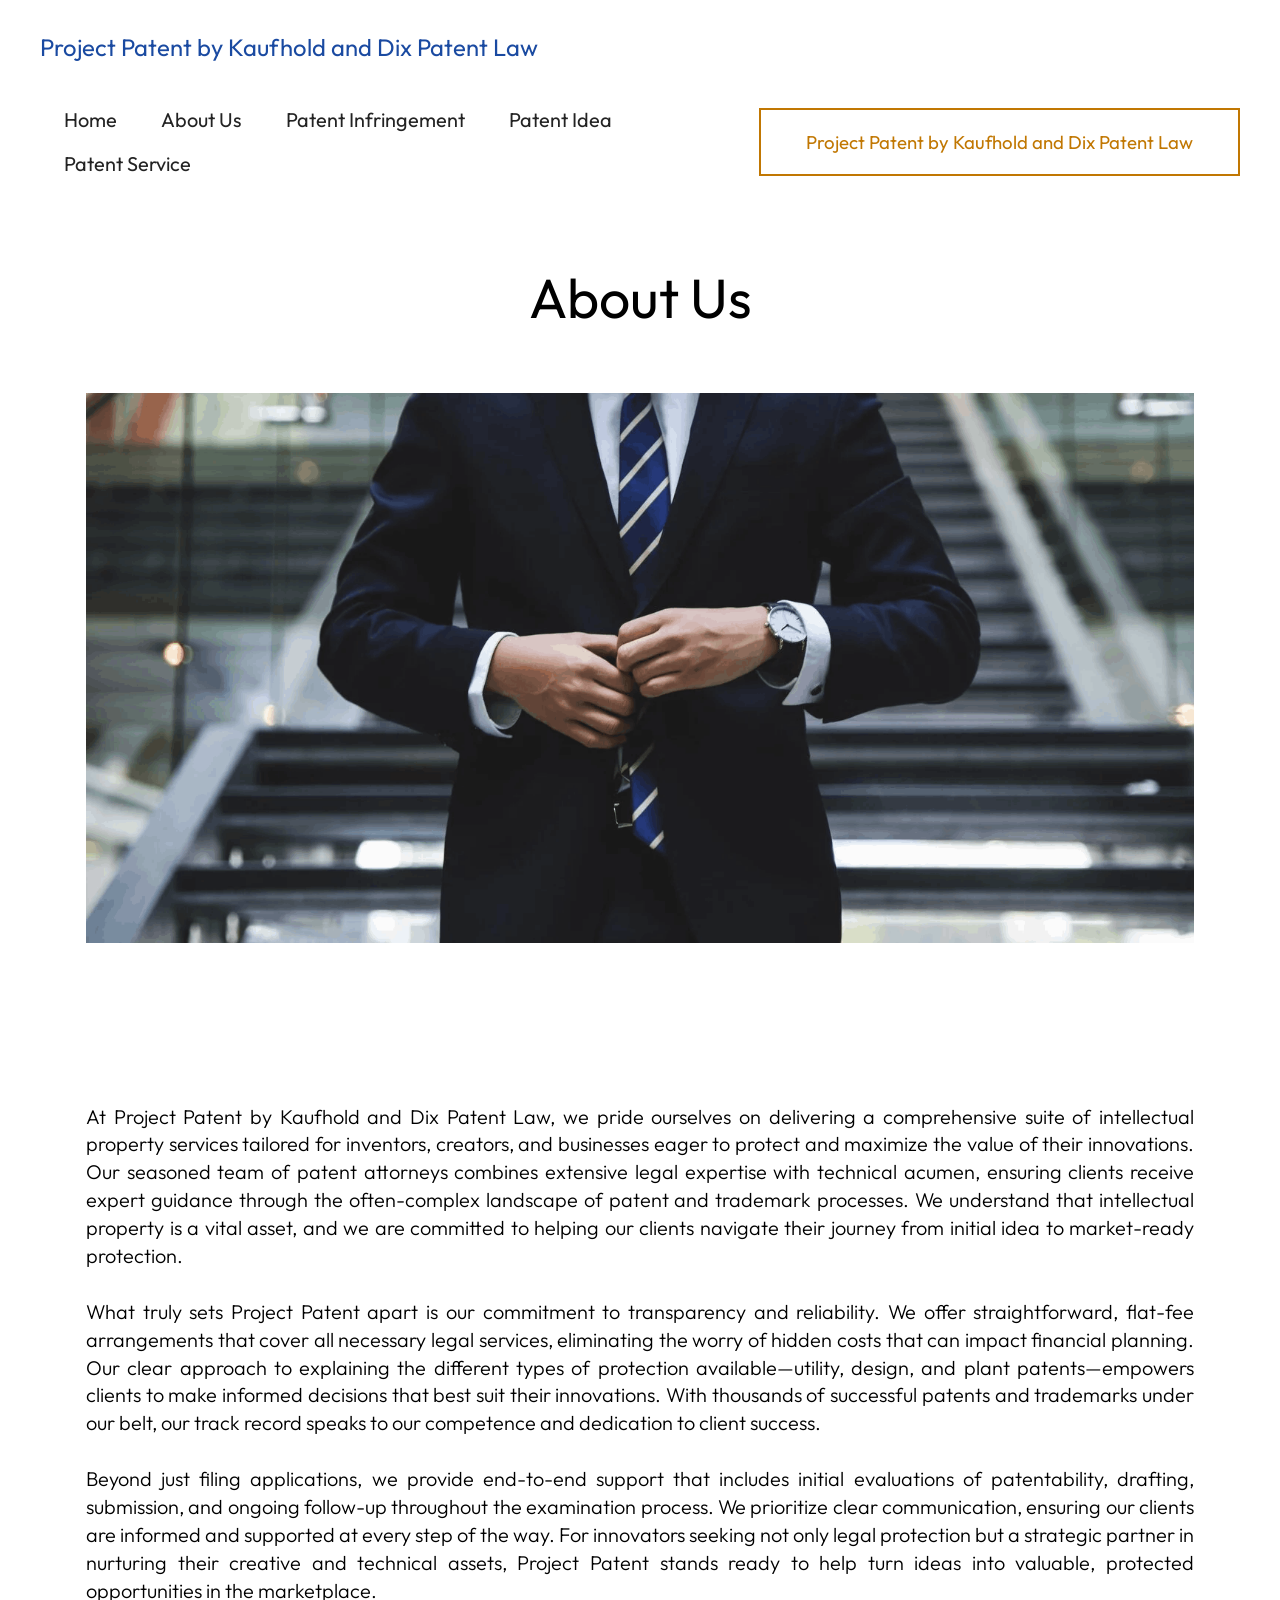
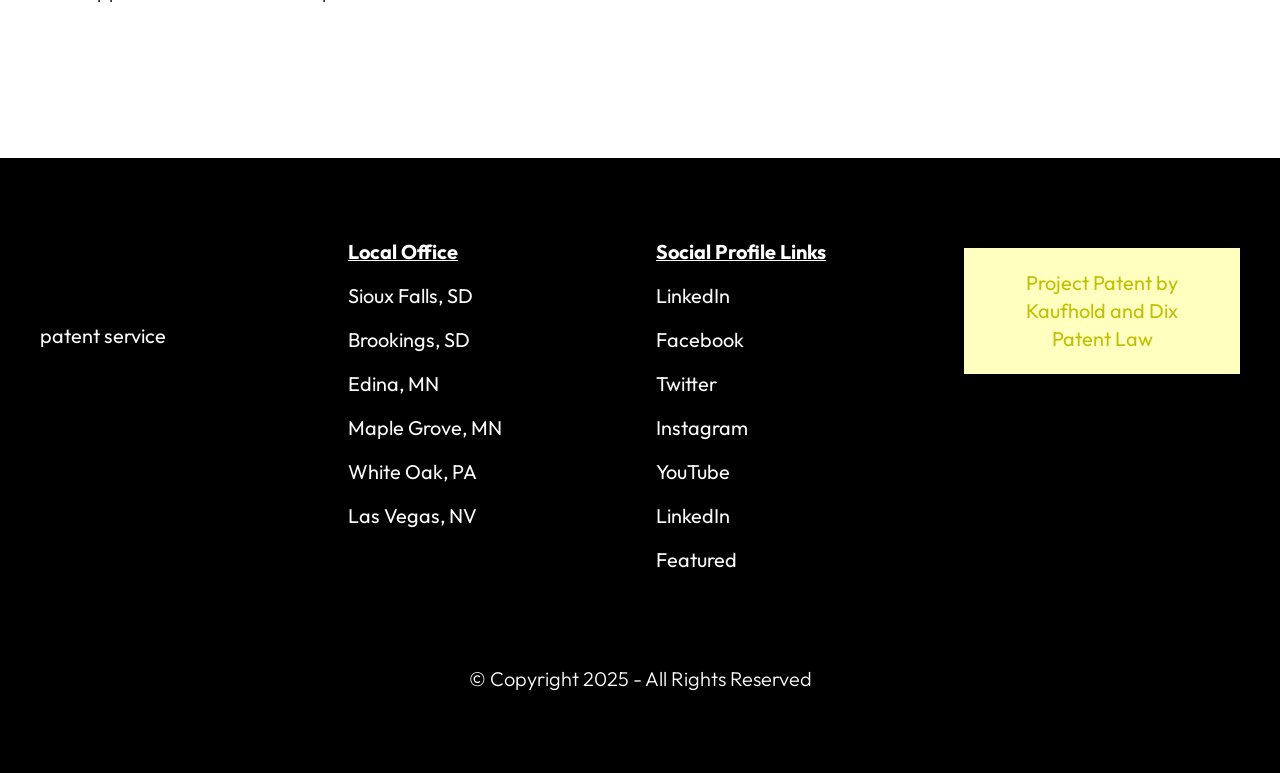
==== about-us.html @ 0f70f369 "Add files via upload" ====
<!DOCTYPE html>
<html  >
<head>
  
  <meta charset="UTF-8">
  <meta http-equiv="X-UA-Compatible" content="IE=edge">
  
  <meta name="viewport" content="width=device-width, initial-scale=1, minimum-scale=1">
  <link rel="shortcut icon" href="assets/images/icon-128x75.png" type="image/x-icon">
  <meta name="description" content="At Project Patent by Kaufhold and Dix Patent Law, we pride ourselves on delivering a comprehensive suite of intellectual property services tailored for inventors, creators, and businesses eager to protect and maximize the value of their innovations.">
  
  
  <title>About Us</title>
  <link rel="stylesheet" href="assets/bootstrap/css/bootstrap.min.css">
  <link rel="stylesheet" href="assets/bootstrap/css/bootstrap-grid.min.css">
  <link rel="stylesheet" href="assets/bootstrap/css/bootstrap-reboot.min.css">
  <link rel="stylesheet" href="assets/dropdown/css/style.css">
  <link rel="stylesheet" href="assets/socicon/css/styles.css">
  <link rel="stylesheet" href="assets/theme/css/style.css">
  <link rel="preload" href="https://fonts.googleapis.com/css?family=Outfit:100,200,300,400,500,600,700,800,900&display=swap" as="style" onload="this.onload=null;this.rel='stylesheet'">
  <noscript><link rel="stylesheet" href="https://fonts.googleapis.com/css?family=Outfit:100,200,300,400,500,600,700,800,900&display=swap"></noscript>
  <link rel="preload" as="style" href="assets/mobirise/css/mbr-additional.css?v=KbxHsU"><link rel="stylesheet" href="assets/mobirise/css/mbr-additional.css?v=KbxHsU" type="text/css">

  
  
  
</head>
<body>
  
  <section data-bs-version="5.1" class="menu menu01 holidaym5 cid-v4wC2cnMdL" once="menu" id="menu01-17">
    

    <nav class="navbar navbar-dropdown navbar-expand-lg">
        <div class="content-wrap container-fluid">
            <div class="navbar-brand">
                
                <span class="navbar-caption-wrap"><a class="navbar-caption text-success text-primary display-5" href="index.html">Project Patent by Kaufhold and Dix Patent Law</a></span>
            </div>
            <button class="navbar-toggler" type="button" data-toggle="collapse" data-bs-toggle="collapse" data-target="#navbarSupportedContent" data-bs-target="#navbarSupportedContent" aria-controls="navbarNavAltMarkup" aria-expanded="false" aria-label="Toggle navigation">
                <div class="hamburger">
                    <span></span>
                    <span></span>
                    <span></span>
                    <span></span>
                </div>
            </button>
            <div class="collapse navbar-collapse" id="navbarSupportedContent">
                <ul class="navbar-nav nav-dropdown" data-app-modern-menu="true"><li class="nav-item"><a class="nav-link link text-black text-primary display-7" href="index.html">Home</a></li>
                    <li class="nav-item"><a class="nav-link link text-black text-primary display-7" href="about-us.html">About Us</a></li>
                    <li class="nav-item"><a class="nav-link link text-black text-primary display-7" href="patent-infringement.html">Patent Infringement</a>
                    </li><li class="nav-item"><a class="nav-link link text-black text-primary display-7" href="patent-idea.html">Patent Idea</a></li><li class="nav-item"><a class="nav-link link text-black text-primary display-7" href="patent-service.html">Patent Service</a></li></ul>
                
                <div class="navbar-buttons mbr-section-btn"><a class="btn btn-warning-outline display-4" href="index.html">
                    Project Patent by Kaufhold and Dix Patent Law</a></div>
            </div>
        </div>
    </nav>
</section>

<section data-bs-version="5.1" class="header02 holidaym5 cid-v4wWEnTJJw" id="header02-1o">
    

    
    

    <div class="container">
        <div class="row">
            <div class="col-12">
                <div class="content-wrapper">
                    <h2 class="mbr-section-title mbr-fonts-style display-1">About Us</h2>
                    <div class="text-wrapper">
						
					</div>
                    
                    <div class="image-wrapper">
                        <img class="w-100" src="assets/images/patent-attorney-hungary-1500x1000.png" alt="">
                    </div>
					
                </div>
            </div>
        </div>
    </div>
</section>

<section data-bs-version="5.1" class="content5 elevatem5 cid-v4wC2gPpA1" id="content5-1a">

    

    
    

    <div class="container">
        <div class="row">
            <div class="col-12">
                <div class="title-wrapper">
                    
                    <p class="mbr-text mbr-fonts-style display-7">At Project Patent by Kaufhold and Dix Patent Law, we pride ourselves on delivering a comprehensive suite of intellectual property services tailored for inventors, creators, and businesses eager to protect and maximize the value of their innovations. Our seasoned team of patent attorneys combines extensive legal expertise with technical acumen, ensuring clients receive expert guidance through the often-complex landscape of patent and trademark processes. We understand that intellectual property is a vital asset, and we are committed to helping our clients navigate their journey from initial idea to market-ready protection.<br>
<br>What truly sets Project Patent apart is our commitment to transparency and reliability. We offer straightforward, flat-fee arrangements that cover all necessary legal services, eliminating the worry of hidden costs that can impact financial planning. Our clear approach to explaining the different types of protection available—utility, design, and plant patents—empowers clients to make informed decisions that best suit their innovations. With thousands of successful patents and trademarks under our belt, our track record speaks to our competence and dedication to client success.<br>
<br>Beyond just filing applications, we provide end-to-end support that includes initial evaluations of patentability, drafting, submission, and ongoing follow-up throughout the examination process. We prioritize clear communication, ensuring our clients are informed and supported at every step of the way. For innovators seeking not only legal protection but a strategic partner in nurturing their creative and technical assets, Project Patent stands ready to help turn ideas into valuable, protected opportunities in the marketplace.&nbsp;<br><br><br><br>
                    </p>
                    
                    <div class="container-wrapper"></div>
                </div>
            </div>
        </div>
    </div>
</section>

<section data-bs-version="5.1" class="footer01 holidaym5 cid-v4wC2ojR9D" once="footers" id="footer01-1i">
    

    
    

    <div class="container-fluid">
        <div class="row">
            <div class="col-12 col-lg-3">
                <div class="title-wrapper">
                    <h2 class="mbr-section-title mbr-fonts-style display-7"><a href="index.html" class="text-white"><br></a><br><br><a href="index.html" class="text-white">patent service</a></h2>
                </div>
            </div>
            <div class="col-12 col-lg-3">
                <div class="nav-wrapper">
                    <ul class="list mbr-fonts-style display-7">
                        <li class="item-wrap"><strong><u>Local Office</u></strong></li>
                        <li class="item-wrap"><a href="https://maps.app.goo.gl/QAoEsSXfuFz98AeW6" class="text-white">Sioux Falls, SD</a>
</li><li class="item-wrap"><a href="https://maps.app.goo.gl/FryrWgVqUQseBWjR9" class="text-white">Brookings, SD</a>
</li><li class="item-wrap"><a href="https://maps.app.goo.gl/3b91AK1cxVoUeaT87" class="text-white">Edina, MN</a>
</li><li class="item-wrap"><a href="https://maps.app.goo.gl/Ftm4C1RJTXV5syiF9" class="text-white">Maple Grove, MN</a>
</li><li class="item-wrap"><a href="https://maps.app.goo.gl/7kUKJ81yMYNYSNBJ6" class="text-white">White Oak, PA</a>
</li><li class="item-wrap"><a href="https://maps.app.goo.gl/A8KwVt1ZNx52qMy4A" class="text-white">Las Vegas, NV</a></li>
                    </ul>
                </div>
            </div>
            <div class="col-12 col-lg-3">
                <div class="nav-wrapper">
                    <ul class="list mbr-fonts-style display-7">
                        <li class="item-wrap"><strong><u>Social Profile Links</u></strong></li>
                        <li class="item-wrap"><a href="https://www.linkedin.com/company/kaufhold-dix-patent-law" class="text-white">LinkedIn</a>
</li><li class="item-wrap"><a href="https://www.facebook.com/kaufholdlaw/" class="text-white">Facebook</a>
</li><li class="item-wrap"><a href="https://x.com/Kaufhold_Dix" class="text-white">Twitter</a>
</li><li class="item-wrap"><a href="https://www.instagram.com/kaufhold_dix/" class="text-white">Instagram</a>
</li><li class="item-wrap"><a href="https://www.youtube.com/channel/UCqrubqevEuwUTIYhiWQu7wQ" class="text-white">YouTube</a>
</li><li class="item-wrap"><a href="https://www.linkedin.com/in/sean-kaufhold-381ba010" class="text-white">LinkedIn</a>
</li><li class="item-wrap"><a href="https://featured.com/p/sean-kaufhold" class="text-white">Featured</a></li>
                    </ul>
                </div>
            </div>
            <div class="col-12 col-lg-3">
                <div class="mbr-section-btn"><a class="btn btn-primary display-7" href="https://projectpatent.com/">
                        Project Patent by Kaufhold and Dix Patent Law
                    </a></div>
            </div>
            <div class="col-12">
                
                <p class="mbr-copy mbr-fonts-style display-7">
                    <br>© Copyright 2025 - All Rights Reserved
                </p>
            </div>
        </div>
    </div>
</section>


<script src="assets/bootstrap/js/bootstrap.bundle.min.js"></script>
  <script src="assets/smoothscroll/smooth-scroll.js"></script>
  <script src="assets/ytplayer/index.js"></script>
  <script src="assets/dropdown/js/navbar-dropdown.js"></script>
  <script src="assets/theme/js/script.js"></script>
  
  
  
</body>
</html>
---- assets/dropdown/css/style.css ----
.navbar-dropdown {
  left: 0;
  padding: 0;
  position: absolute;
  right: 0;
  top: 0;
  transition: all 0.45s ease;
  z-index: 1030;
  background: #282828; }
  .navbar-dropdown .navbar-logo {
    margin-right: 0.8rem;
    transition: margin 0.3s ease-in-out;
    vertical-align: middle; }
    .navbar-dropdown .navbar-logo img {
      height: 3.125rem;
      transition: all 0.3s ease-in-out; }
    .navbar-dropdown .navbar-logo.mbr-iconfont {
      font-size: 3.125rem;
      line-height: 3.125rem; }
  .navbar-dropdown .navbar-caption {
    font-weight: 700;
    white-space: normal;
    vertical-align: -4px;
    line-height: 3.125rem !important; }
    .navbar-dropdown .navbar-caption, .navbar-dropdown .navbar-caption:hover {
      color: inherit;
      text-decoration: none; }
  .navbar-dropdown .mbr-iconfont + .navbar-caption {
    vertical-align: -1px; }
  .navbar-dropdown.navbar-fixed-top {
    position: fixed; }
  .navbar-dropdown .navbar-brand span {
    vertical-align: -4px; }
  .navbar-dropdown.bg-color.transparent {
    background: none; }
  .navbar-dropdown.navbar-short .navbar-brand {
    padding: 0.625rem 0; }
    .navbar-dropdown.navbar-short .navbar-brand span {
      vertical-align: -1px; }
  .navbar-dropdown.navbar-short .navbar-caption {
    line-height: 2.375rem !important;
    vertical-align: -2px; }
  .navbar-dropdown.navbar-short .navbar-logo {
    margin-right: 0.5rem; }
    .navbar-dropdown.navbar-short .navbar-logo img {
      height: 2.375rem; }
    .navbar-dropdown.navbar-short .navbar-logo.mbr-iconfont {
      font-size: 2.375rem;
      line-height: 2.375rem; }
  .navbar-dropdown.navbar-short .mbr-table-cell {
    height: 3.625rem; }
  .navbar-dropdown .navbar-close {
    left: 0.6875rem;
    position: fixed;
    top: 0.75rem;
    z-index: 1000; }
  .navbar-dropdown .hamburger-icon {
    content: "";
    display: inline-block;
    vertical-align: middle;
    width: 16px;
    -webkit-box-shadow: 0 -6px 0 1px #282828,0 0 0 1px #282828,0 6px 0 1px #282828;
    -moz-box-shadow: 0 -6px 0 1px #282828,0 0 0 1px #282828,0 6px 0 1px #282828;
    box-shadow: 0 -6px 0 1px #282828,0 0 0 1px #282828,0 6px 0 1px #282828; }

.dropdown-menu .dropdown-toggle[data-toggle="dropdown-submenu"]::after {
  border-bottom: 0.35em solid transparent;
  border-left: 0.35em solid;
  border-right: 0;
  border-top: 0.35em solid transparent;
  margin-left: 0.3rem; }

.dropdown-menu .dropdown-item:focus {
  outline: 0; }

.nav-dropdown {
  font-size: 0.75rem;
  font-weight: 500;
  height: auto !important; }
  .nav-dropdown .nav-btn {
    padding-left: 1rem; }
  .nav-dropdown .link {
    margin: .667em 1.667em;
    font-weight: 500;
    padding: 0;
    transition: color .2s ease-in-out; }
    .nav-dropdown .link.dropdown-toggle {
      margin-right: 2.583em; }
      .nav-dropdown .link.dropdown-toggle::after {
        margin-left: .25rem;
        border-top: 0.35em solid;
        border-right: 0.35em solid transparent;
        border-left: 0.35em solid transparent;
        border-bottom: 0; }
      .nav-dropdown .link.dropdown-toggle[aria-expanded="true"] {
        margin: 0;
        padding: 0.667em 3.263em  0.667em 1.667em; }
  .nav-dropdown .link::after,
  .nav-dropdown .dropdown-item::after {
    color: inherit; }
  .nav-dropdown .btn {
    font-size: 0.75rem;
    font-weight: 700;
    letter-spacing: 0;
    margin-bottom: 0;
    padding-left: 1.25rem;
    padding-right: 1.25rem; }
  .nav-dropdown .dropdown-menu {
    border-radius: 0;
    border: 0;
    left: 0;
    margin: 0;
    padding-bottom: 1.25rem;
    padding-top: 1.25rem;
    position: relative; }
  .nav-dropdown .dropdown-submenu {
    margin-left: 0.125rem;
    top: 0; }
  .nav-dropdown .dropdown-item {
    font-weight: 500;
    line-height: 2;
    padding: 0.3846em 4.615em 0.3846em 1.5385em;
    position: relative;
    transition: color .2s ease-in-out, background-color .2s ease-in-out; }
    .nav-dropdown .dropdown-item::after {
      margin-top: -0.3077em;
      position: absolute;
      right: 1.1538em;
      top: 50%; }
    .nav-dropdown .dropdown-item:focus, .nav-dropdown .dropdown-item:hover {
      background: none; }

@media (max-width: 767px) {
  .nav-dropdown.navbar-toggleable-sm {
    bottom: 0;
    display: none;
    left: 0;
    overflow-x: hidden;
    position: fixed;
    top: 0;
    transform: translateX(-100%);
    -ms-transform: translateX(-100%);
    -webkit-transform: translateX(-100%);
    width: 18.75rem;
    z-index: 999; } }
.nav-dropdown.navbar-toggleable-xl {
  bottom: 0;
  display: none;
  left: 0;
  overflow-x: hidden;
  position: fixed;
  top: 0;
  transform: translateX(-100%);
  -ms-transform: translateX(-100%);
  -webkit-transform: translateX(-100%);
  width: 18.75rem;
  z-index: 999; }

.nav-dropdown-sm {
  display: block !important;
  overflow-x: hidden;
  overflow: auto;
  padding-top: 3.875rem; }
  .nav-dropdown-sm::after {
    content: "";
    display: block;
    height: 3rem;
    width: 100%; }
  .nav-dropdown-sm.collapse.in ~ .navbar-close {
    display: block !important; }
  .nav-dropdown-sm.collapsing, .nav-dropdown-sm.collapse.in {
    transform: translateX(0);
    -ms-transform: translateX(0);
    -webkit-transform: translateX(0);
    transition: all 0.25s ease-out;
    -webkit-transition: all 0.25s ease-out;
    background: #282828; }
  .nav-dropdown-sm.collapsing[aria-expanded="false"] {
    transform: translateX(-100%);
    -ms-transform: translateX(-100%);
    -webkit-transform: translateX(-100%); }
  .nav-dropdown-sm .nav-item {
    display: block;
    margin-left: 0 !important;
    padding-left: 0; }
  .nav-dropdown-sm .link,
  .nav-dropdown-sm .dropdown-item {
    border-top: 1px dotted rgba(255, 255, 255, 0.1);
    font-size: 0.8125rem;
    line-height: 1.6;
    margin: 0 !important;
    padding: 0.875rem 2.4rem 0.875rem 1.5625rem !important;
    position: relative;
    white-space: normal; }
    .nav-dropdown-sm .link:focus, .nav-dropdown-sm .link:hover,
    .nav-dropdown-sm .dropdown-item:focus,
    .nav-dropdown-sm .dropdown-item:hover {
      background: rgba(0, 0, 0, 0.2) !important;
      color: #c0a375; }
  .nav-dropdown-sm .nav-btn {
    position: relative;
    padding: 1.5625rem 1.5625rem 0 1.5625rem; }
    .nav-dropdown-sm .nav-btn::before {
      border-top: 1px dotted rgba(255, 255, 255, 0.1);
      content: "";
      left: 0;
      position: absolute;
      top: 0;
      width: 100%; }
    .nav-dropdown-sm .nav-btn + .nav-btn {
      padding-top: 0.625rem; }
      .nav-dropdown-sm .nav-btn + .nav-btn::before {
        display: none; }
  .nav-dropdown-sm .btn {
    padding: 0.625rem 0; }
  .nav-dropdown-sm .dropdown-toggle[data-toggle="dropdown-submenu"]::after {
    margin-left: .25rem;
    border-top: 0.35em solid;
    border-right: 0.35em solid transparent;
    border-left: 0.35em solid transparent;
    border-bottom: 0; }
  .nav-dropdown-sm .dropdown-toggle[data-toggle="dropdown-submenu"][aria-expanded="true"]::after {
    border-top: 0;
    border-right: 0.35em solid transparent;
    border-left: 0.35em solid transparent;
    border-bottom: 0.35em solid; }
  .nav-dropdown-sm .dropdown-menu {
    margin: 0;
    padding: 0;
    position: relative;
    top: 0;
    left: 0;
    width: 100%;
    border: 0;
    float: none;
    border-radius: 0;
    background: none; }
  .nav-dropdown-sm .dropdown-submenu {
    left: 100%;
    margin-left: 0.125rem;
    margin-top: -1.25rem;
    top: 0; }

.navbar-toggleable-sm .nav-dropdown .dropdown-menu {
  position: absolute; }

.navbar-toggleable-sm .nav-dropdown .dropdown-submenu {
  left: 100%;
  margin-left: 0.125rem;
  margin-top: -1.25rem;
  top: 0; }

.navbar-toggleable-sm.opened .nav-dropdown .dropdown-menu {
  position: relative; }

.navbar-toggleable-sm.opened .nav-dropdown .dropdown-submenu {
  left: 0;
  margin-left: 00rem;
  margin-top: 0rem;
  top: 0; }

.is-builder .nav-dropdown.collapsing {
  transition: none !important; }
---- assets/socicon/css/styles.css ----
@charset "UTF-8";

@font-face {
  font-family: 'Socicon';
  src:  url('../fonts/socicon.eot');
  src:  url('../fonts/socicon.eot?#iefix') format('embedded-opentype'),
    url('../fonts/socicon.woff2') format('woff2'),
    url('../fonts/socicon.ttf') format('truetype'),
    url('../fonts/socicon.woff') format('woff'),
    url('../fonts/socicon.svg#socicon') format('svg');
  font-weight: normal;
  font-style: normal;
  font-display: swap;
}

[data-icon]:before {
  font-family: "socicon" !important;
  content: attr(data-icon);
  font-style: normal !important;
  font-weight: normal !important;
  font-variant: normal !important;
  text-transform: none !important;
  speak: none;
  line-height: 1;
  -webkit-font-smoothing: antialiased;
  -moz-osx-font-smoothing: grayscale;
}

[class^="socicon-"], [class*=" socicon-"] {
  /* use !important to prevent issues with browser extensions that change fonts */
  font-family: 'Socicon' !important;
  speak: none;
  font-style: normal;
  font-weight: normal;
  font-variant: normal;
  text-transform: none;
  line-height: 1;

  /* Better Font Rendering =========== */
  -webkit-font-smoothing: antialiased;
  -moz-osx-font-smoothing: grayscale;
}

.socicon-500px:before {
  content: "\e000";
}
.socicon-8tracks:before {
  content: "\e001";
}
.socicon-airbnb:before {
  content: "\e002";
}
.socicon-alliance:before {
  content: "\e003";
}
.socicon-amazon:before {
  content: "\e004";
}
.socicon-amplement:before {
  content: "\e005";
}
.socicon-android:before {
  content: "\e006";
}
.socicon-angellist:before {
  content: "\e007";
}
.socicon-apple:before {
  content: "\e008";
}
.socicon-appnet:before {
  content: "\e009";
}
.socicon-baidu:before {
  content: "\e00a";
}
.socicon-bandcamp:before {
  content: "\e00b";
}
.socicon-battlenet:before {
  content: "\e00c";
}
.socicon-mixer:before {
  content: "\e00d";
}
.socicon-bebee:before {
  content: "\e00e";
}
.socicon-bebo:before {
  content: "\e00f";
}
.socicon-behance:before {
  content: "\e010";
}
.socicon-blizzard:before {
  content: "\e011";
}
.socicon-blogger:before {
  content: "\e012";
}
.socicon-buffer:before {
  content: "\e013";
}
.socicon-chrome:before {
  content: "\e014";
}
.socicon-coderwall:before {
  content: "\e015";
}
.socicon-curse:before {
  content: "\e016";
}
.socicon-dailymotion:before {
  content: "\e017";
}
.socicon-deezer:before {
  content: "\e018";
}
.socicon-delicious:before {
  content: "\e019";
}
.socicon-deviantart:before {
  content: "\e01a";
}
.socicon-diablo:before {
  content: "\e01b";
}
.socicon-digg:before {
  content: "\e01c";
}
.socicon-discord:before {
  content: "\e01d";
}
.socicon-disqus:before {
  content: "\e01e";
}
.socicon-douban:before {
  content: "\e01f";
}
.socicon-draugiem:before {
  content: "\e020";
}
.socicon-dribbble:before {
  content: "\e021";
}
.socicon-drupal:before {
  content: "\e022";
}
.socicon-ebay:before {
  content: "\e023";
}
.socicon-ello:before {
  content: "\e024";
}
.socicon-endomodo:before {
  content: "\e025";
}
.socicon-envato:before {
  content: "\e026";
}
.socicon-etsy:before {
  content: "\e027";
}
.socicon-facebook:before {
  content: "\e028";
}
.socicon-feedburner:before {
  content: "\e029";
}
.socicon-filmweb:before {
  content: "\e02a";
}
.socicon-firefox:before {
  content: "\e02b";
}
.socicon-flattr:before {
  content: "\e02c";
}
.socicon-flickr:before {
  content: "\e02d";
}
.socicon-formulr:before {
  content: "\e02e";
}
.socicon-forrst:before {
  content: "\e02f";
}
.socicon-foursquare:before {
  content: "\e030";
}
.socicon-friendfeed:before {
  content: "\e031";
}
.socicon-github:before {
  content: "\e032";
}
.socicon-goodreads:before {
  content: "\e033";
}
.socicon-google:before {
  content: "\e034";
}
.socicon-googlescholar:before {
  content: "\e035";
}
.socicon-googlegroups:before {
  content: "\e036";
}
.socicon-googlephotos:before {
  content: "\e037";
}
.socicon-googleplus:before {
  content: "\e038";
}
.socicon-grooveshark:before {
  content: "\e039";
}
.socicon-hackerrank:before {
  content: "\e03a";
}
.socicon-hearthstone:before {
  content: "\e03b";
}
.socicon-hellocoton:before {
  content: "\e03c";
}
.socicon-heroes:before {
  content: "\e03d";
}
.socicon-smashcast:before {
  content: "\e03e";
}
.socicon-horde:before {
  content: "\e03f";
}
.socicon-houzz:before {
  content: "\e040";
}
.socicon-icq:before {
  content: "\e041";
}
.socicon-identica:before {
  content: "\e042";
}
.socicon-imdb:before {
  content: "\e043";
}
.socicon-instagram:before {
  content: "\e044";
}
.socicon-issuu:before {
  content: "\e045";
}
.socicon-istock:before {
  content: "\e046";
}
.socicon-itunes:before {
  content: "\e047";
}
.socicon-keybase:before {
  content: "\e048";
}
.socicon-lanyrd:before {
  content: "\e049";
}
.socicon-lastfm:before {
  content: "\e04a";
}
.socicon-line:before {
  content: "\e04b";
}
.socicon-linkedin:before {
  content: "\e04c";
}
.socicon-livejournal:before {
  content: "\e04d";
}
.socicon-lyft:before {
  content: "\e04e";
}
.socicon-macos:before {
  content: "\e04f";
}
.socicon-mail:before {
  content: "\e050";
}
.socicon-medium:before {
  content: "\e051";
}
.socicon-meetup:before {
  content: "\e052";
}
.socicon-mixcloud:before {
  content: "\e053";
}
.socicon-modelmayhem:before {
  content: "\e054";
}
.socicon-mumble:before {
  content: "\e055";
}
.socicon-myspace:before {
  content: "\e056";
}
.socicon-newsvine:before {
  content: "\e057";
}
.socicon-nintendo:before {
  content: "\e058";
}
.socicon-npm:before {
  content: "\e059";
}
.socicon-odnoklassniki:before {
  content: "\e05a";
}
.socicon-openid:before {
  content: "\e05b";
}
.socicon-opera:before {
  content: "\e05c";
}
.socicon-outlook:before {
  content: "\e05d";
}
.socicon-overwatch:before {
  content: "\e05e";
}
.socicon-patreon:before {
  content: "\e05f";
}
.socicon-paypal:before {
  content: "\e060";
}
.socicon-periscope:before {
  content: "\e061";
}
.socicon-persona:before {
  content: "\e062";
}
.socicon-pinterest:before {
  content: "\e063";
}
.socicon-play:before {
  content: "\e064";
}
.socicon-player:before {
  content: "\e065";
}
.socicon-playstation:before {
  content: "\e066";
}
.socicon-pocket:before {
  content: "\e067";
}
.socicon-qq:before {
  content: "\e068";
}
.socicon-quora:before {
  content: "\e069";
}
.socicon-raidcall:before {
  content: "\e06a";
}
.socicon-ravelry:before {
  content: "\e06b";
}
.socicon-reddit:before {
  content: "\e06c";
}
.socicon-renren:before {
  content: "\e06d";
}
.socicon-researchgate:before {
  content: "\e06e";
}
.socicon-residentadvisor:before {
  content: "\e06f";
}
.socicon-reverbnation:before {
  content: "\e070";
}
.socicon-rss:before {
  content: "\e071";
}
.socicon-sharethis:before {
  content: "\e072";
}
.socicon-skype:before {
  content: "\e073";
}
.socicon-slideshare:before {
  content: "\e074";
}
.socicon-smugmug:before {
  content: "\e075";
}
.socicon-snapchat:before {
  content: "\e076";
}
.socicon-songkick:before {
  content: "\e077";
}
.socicon-soundcloud:before {
  content: "\e078";
}
.socicon-spotify:before {
  content: "\e079";
}
.socicon-stackexchange:before {
  content: "\e07a";
}
.socicon-stackoverflow:before {
  content: "\e07b";
}
.socicon-starcraft:before {
  content: "\e07c";
}
.socicon-stayfriends:before {
  content: "\e07d";
}
.socicon-steam:before {
  content: "\e07e";
}
.socicon-storehouse:before {
  content: "\e07f";
}
.socicon-strava:before {
  content: "\e080";
}
.socicon-streamjar:before {
  content: "\e081";
}
.socicon-stumbleupon:before {
  content: "\e082";
}
.socicon-swarm:before {
  content: "\e083";
}
.socicon-teamspeak:before {
  content: "\e084";
}
.socicon-teamviewer:before {
  content: "\e085";
}
.socicon-technorati:before {
  content: "\e086";
}
.socicon-telegram:before {
  content: "\e087";
}
.socicon-tripadvisor:before {
  content: "\e088";
}
.socicon-tripit:before {
  content: "\e089";
}
.socicon-triplej:before {
  content: "\e08a";
}
.socicon-tumblr:before {
  content: "\e08b";
}
.socicon-twitch:before {
  content: "\e08c";
}
.socicon-twitter:before {
  content: "\e08d";
}
.socicon-uber:before {
  content: "\e08e";
}
.socicon-ventrilo:before {
  content: "\e08f";
}
.socicon-viadeo:before {
  content: "\e090";
}
.socicon-viber:before {
  content: "\e091";
}
.socicon-viewbug:before {
  content: "\e092";
}
.socicon-vimeo:before {
  content: "\e093";
}
.socicon-vine:before {
  content: "\e094";
}
.socicon-vkontakte:before {
  content: "\e095";
}
.socicon-warcraft:before {
  content: "\e096";
}
.socicon-wechat:before {
  content: "\e097";
}
.socicon-weibo:before {
  content: "\e098";
}
.socicon-whatsapp:before {
  content: "\e099";
}
.socicon-wikipedia:before {
  content: "\e09a";
}
.socicon-windows:before {
  content: "\e09b";
}
.socicon-wordpress:before {
  content: "\e09c";
}
.socicon-wykop:before {
  content: "\e09d";
}
.socicon-xbox:before {
  content: "\e09e";
}
.socicon-xing:before {
  content: "\e09f";
}
.socicon-yahoo:before {
  content: "\e0a0";
}
.socicon-yammer:before {
  content: "\e0a1";
}
.socicon-yandex:before {
  content: "\e0a2";
}
.socicon-yelp:before {
  content: "\e0a3";
}
.socicon-younow:before {
  content: "\e0a4";
}
.socicon-youtube:before {
  content: "\e0a5";
}
.socicon-zapier:before {
  content: "\e0a6";
}
.socicon-zerply:before {
  content: "\e0a7";
}
.socicon-zomato:before {
  content: "\e0a8";
}
.socicon-zynga:before {
  content: "\e0a9";
}
.socicon-bluesky:before {
  content: "\e0aa";
}
.socicon-threads:before {
  content: "\e0ab";
}
.socicon-spreadshirt:before {
  content: "\e901";
}
.socicon-gamejolt:before {
  content: "\e902";
}
.socicon-trello:before {
  content: "\e903";
}
.socicon-tunein:before {
  content: "\e904";
}
.socicon-bloglovin:before {
  content: "\e905";
}
.socicon-gamewisp:before {
  content: "\e906";
}
.socicon-messenger:before {
  content: "\e907";
}
.socicon-pandora:before {
  content: "\e908";
}
.socicon-augment:before {
  content: "\e909";
}
.socicon-bitbucket:before {
  content: "\e90a";
}
.socicon-fyuse:before {
  content: "\e90b";
}
.socicon-yt-gaming:before {
  content: "\e90c";
}
.socicon-sketchfab:before {
  content: "\e90d";
}
.socicon-mobcrush:before {
  content: "\e90e";
}
.socicon-microsoft:before {
  content: "\e90f";
}
.socicon-realtor:before {
  content: "\e910";
}
.socicon-tidal:before {
  content: "\e911";
}
.socicon-qobuz:before {
  content: "\e912";
}
.socicon-natgeo:before {
  content: "\e913";
}
.socicon-mastodon:before {
  content: "\e914";
}
.socicon-unsplash:before {
  content: "\e915";
}
.socicon-homeadvisor:before {
  content: "\e916";
}
.socicon-angieslist:before {
  content: "\e917";
}
.socicon-codepen:before {
  content: "\e918";
}
.socicon-slack:before {
  content: "\e919";
}
.socicon-openaigym:before {
  content: "\e91a";
}
.socicon-logmein:before {
  content: "\e91b";
}
.socicon-fiverr:before {
  content: "\e91c";
}
.socicon-gotomeeting:before {
  content: "\e91d";
}
.socicon-aliexpress:before {
  content: "\e91e";
}
.socicon-guru:before {
  content: "\e91f";
}
.socicon-appstore:before {
  content: "\e920";
}
.socicon-homes:before {
  content: "\e921";
}
.socicon-zoom:before {
  content: "\e922";
}
.socicon-alibaba:before {
  content: "\e923";
}
.socicon-craigslist:before {
  content: "\e924";
}
.socicon-wix:before {
  content: "\e925";
}
.socicon-redfin:before {
  content: "\e926";
}
.socicon-googlecalendar:before {
  content: "\e927";
}
.socicon-shopify:before {
  content: "\e928";
}
.socicon-freelancer:before {
  content: "\e929";
}
.socicon-seedrs:before {
  content: "\e92a";
}
.socicon-bing:before {
  content: "\e92b";
}
.socicon-doodle:before {
  content: "\e92c";
}
.socicon-bonanza:before {
  content: "\e92d";
}
.socicon-squarespace:before {
  content: "\e92e";
}
.socicon-toptal:before {
  content: "\e92f";
}
.socicon-gust:before {
  content: "\e930";
}
.socicon-ask:before {
  content: "\e931";
}
.socicon-trulia:before {
  content: "\e932";
}
.socicon-loomly:before {
  content: "\e933";
}
.socicon-ghost:before {
  content: "\e934";
}
.socicon-upwork:before {
  content: "\e935";
}
.socicon-fundable:before {
  content: "\e936";
}
.socicon-booking:before {
  content: "\e937";
}
.socicon-googlemaps:before {
  content: "\e938";
}
.socicon-zillow:before {
  content: "\e939";
}
.socicon-niconico:before {
  content: "\e93a";
}
.socicon-toneden:before {
  content: "\e93b";
}
.socicon-crunchbase:before {
  content: "\e93c";
}
.socicon-homefy:before {
  content: "\e93d";
}
.socicon-calendly:before {
  content: "\e93e";
}
.socicon-livemaster:before {
  content: "\e93f";
}
.socicon-udemy:before {
  content: "\e940";
}
.socicon-codered:before {
  content: "\e941";
}
.socicon-origin:before {
  content: "\e942";
}
.socicon-nextdoor:before {
  content: "\e943";
}
.socicon-portfolio:before {
  content: "\e944";
}
.socicon-instructables:before {
  content: "\e945";
}
.socicon-gitlab:before {
  content: "\e946";
}
.socicon-hackernews:before {
  content: "\e947";
}
.socicon-smashwords:before {
  content: "\e948";
}
.socicon-kobo:before {
  content: "\e949";
}
.socicon-bookbub:before {
  content: "\e94a";
}
.socicon-mailru:before {
  content: "\e94b";
}
.socicon-moddb:before {
  content: "\e94c";
}
.socicon-indiedb:before {
  content: "\e94d";
}
.socicon-traxsource:before {
  content: "\e94e";
}
.socicon-gamefor:before {
  content: "\e94f";
}
.socicon-pixiv:before {
  content: "\e950";
}
.socicon-myanimelist:before {
  content: "\e951";
}
.socicon-blackberry:before {
  content: "\e952";
}
.socicon-wickr:before {
  content: "\e953";
}
.socicon-spip:before {
  content: "\e954";
}
.socicon-napster:before {
  content: "\e955";
}
.socicon-beatport:before {
  content: "\e956";
}
.socicon-hackerone:before {
  content: "\e957";
}
.socicon-internet:before {
  content: "\e958";
}
.socicon-ubuntu:before {
  content: "\e959";
}
.socicon-artstation:before {
  content: "\e95a";
}
.socicon-invision:before {
  content: "\e95b";
}
.socicon-torial:before {
  content: "\e95c";
}
.socicon-collectorz:before {
  content: "\e95d";
}
.socicon-seenthis:before {
  content: "\e95e";
}
.socicon-googleplaymusic:before {
  content: "\e95f";
}
.socicon-debian:before {
  content: "\e960";
}
.socicon-filmfreeway:before {
  content: "\e961";
}
.socicon-gnome:before {
  content: "\e962";
}
.socicon-itchio:before {
  content: "\e963";
}
.socicon-jamendo:before {
  content: "\e964";
}
.socicon-mix:before {
  content: "\e965";
}
.socicon-sharepoint:before {
  content: "\e966";
}
.socicon-tinder:before {
  content: "\e967";
}
.socicon-windguru:before {
  content: "\e968";
}
.socicon-cdbaby:before {
  content: "\e969";
}
.socicon-elementaryos:before {
  content: "\e96a";
}
.socicon-stage32:before {
  content: "\e96b";
}
.socicon-tiktok:before {
  content: "\e96c";
}
.socicon-gitter:before {
  content: "\e96d";
}
.socicon-letterboxd:before {
  content: "\e96e";
}
.socicon-threema:before {
  content: "\e96f";
}
.socicon-splice:before {
  content: "\e970";
}
.socicon-metapop:before {
  content: "\e971";
}
.socicon-naver:before {
  content: "\e972";
}
.socicon-remote:before {
  content: "\e973";
}
.socicon-flipboard:before {
  content: "\e974";
}
.socicon-googlehangouts:before {
  content: "\e975";
}
.socicon-dlive:before {
  content: "\e976";
}
.socicon-vsco:before {
  content: "\e977";
}
.socicon-stitcher:before {
  content: "\e978";
}
.socicon-avvo:before {
  content: "\e979";
}
.socicon-redbubble:before {
  content: "\e97a";
}
.socicon-society6:before {
  content: "\e97b";
}
.socicon-zazzle:before {
  content: "\e97c";
}
.socicon-eitaa:before {
  content: "\e97d";
}
.socicon-soroush:before {
  content: "\e97e";
}
.socicon-bale:before {
  content: "\e97f";
}
---- assets/theme/css/style.css ----
@charset "UTF-8";
section {
  background-color: #ffffff;
}

body {
  font-style: normal;
  line-height: 1.5;
  font-weight: 400;
  color: #232323;
  position: relative;
}

button {
  background-color: transparent;
  border-color: transparent;
}

.embla__button,
.carousel-control {
  background-color: #edefea !important;
  opacity: 0.8 !important;
  color: #464845 !important;
  border-color: #edefea !important;
}

.carousel .close,
.modalWindow .close {
  background-color: #edefea !important;
  color: #464845 !important;
  border-color: #edefea !important;
  opacity: 0.8 !important;
}

.carousel .close:hover,
.modalWindow .close:hover {
  opacity: 1 !important;
}

.carousel-indicators li {
  background-color: #edefea !important;
  border: 2px solid #464845 !important;
}

.carousel-indicators li:hover,
.carousel-indicators li:active {
  opacity: 0.8 !important;
}

.embla__button:hover,
.carousel-control:hover {
  background-color: #edefea !important;
  opacity: 1 !important;
}

.modalWindow-video-container {
  height: 80%;
}

section,
.container,
.container-fluid {
  position: relative;
  word-wrap: break-word;
}

a.mbr-iconfont:hover {
  text-decoration: none;
}

.article .lead p,
.article .lead ul,
.article .lead ol,
.article .lead pre,
.article .lead blockquote {
  margin-bottom: 0;
}

a {
  font-style: normal;
  font-weight: 400;
  cursor: pointer;
}
a, a:hover {
  text-decoration: none;
}

.mbr-section-title {
  font-style: normal;
  line-height: 1.3;
}

.mbr-section-subtitle {
  line-height: 1.3;
}

.mbr-text {
  font-style: normal;
  line-height: 1.7;
}

h1,
h2,
h3,
h4,
h5,
h6,
.display-1,
.display-2,
.display-4,
.display-5,
.display-7,
span,
p,
a {
  line-height: 1;
  word-break: break-word;
  word-wrap: break-word;
  font-weight: 400;
}

b,
strong {
  font-weight: bold;
}

input:-webkit-autofill, input:-webkit-autofill:hover, input:-webkit-autofill:focus, input:-webkit-autofill:active {
  transition-delay: 9999s;
  -webkit-transition-property: background-color, color;
  transition-property: background-color, color;
}

textarea[type=hidden] {
  display: none;
}

section {
  background-position: 50% 50%;
  background-repeat: no-repeat;
  background-size: cover;
}
section .mbr-background-video,
section .mbr-background-video-preview {
  position: absolute;
  bottom: 0;
  left: 0;
  right: 0;
  top: 0;
}

.hidden {
  visibility: hidden;
}

.mbr-z-index20 {
  z-index: 20;
}

/*! Base colors */
.mbr-white {
  color: #ffffff;
}

.mbr-black {
  color: #111111;
}

.mbr-bg-white {
  background-color: #ffffff;
}

.mbr-bg-black {
  background-color: #000000;
}

/*! Text-aligns */
.align-left {
  text-align: left;
}

.align-center {
  text-align: center;
}

.align-right {
  text-align: right;
}

/*! Font-weight  */
.mbr-light {
  font-weight: 300;
}

.mbr-regular {
  font-weight: 400;
}

.mbr-semibold {
  font-weight: 500;
}

.mbr-bold {
  font-weight: 700;
}

/*! Media  */
.media-content {
  flex-basis: 100%;
}

.media-container-row {
  display: flex;
  flex-direction: row;
  flex-wrap: wrap;
  justify-content: center;
  align-content: center;
  align-items: start;
}
.media-container-row .media-size-item {
  width: 400px;
}

.media-container-column {
  display: flex;
  flex-direction: column;
  flex-wrap: wrap;
  justify-content: center;
  align-content: center;
  align-items: stretch;
}
.media-container-column > * {
  width: 100%;
}

@media (min-width: 992px) {
  .media-container-row {
    flex-wrap: nowrap;
  }
}
figure {
  margin-bottom: 0;
  overflow: hidden;
}

figure[mbr-media-size] {
  transition: width 0.1s;
}

img,
iframe {
  display: block;
  width: 100%;
}

.card {
  background-color: transparent;
  border: none;
}

.card-box {
  width: 100%;
}

.card-img {
  text-align: center;
  flex-shrink: 0;
  -webkit-flex-shrink: 0;
}

.media {
  max-width: 100%;
  margin: 0 auto;
}

.mbr-figure {
  align-self: center;
}

.media-container > div {
  max-width: 100%;
}

.mbr-figure img,
.card-img img {
  width: 100%;
}

@media (max-width: 991px) {
  .media-size-item {
    width: auto !important;
  }
  .media {
    width: auto;
  }
  .mbr-figure {
    width: 100% !important;
  }
}
/*! Buttons */
.mbr-section-btn {
  margin-left: -0.6rem;
  margin-right: -0.6rem;
  font-size: 0;
}

.btn {
  font-weight: 600;
  border-width: 1px;
  font-style: normal;
  margin: 0.6rem 0.6rem;
  white-space: normal;
  transition: all 0.2s ease-in-out;
  display: inline-flex;
  align-items: center;
  justify-content: center;
  word-break: break-word;
}

.btn-sm {
  font-weight: 600;
  letter-spacing: 0px;
  transition: all 0.3s ease-in-out;
}

.btn-md {
  font-weight: 600;
  letter-spacing: 0px;
  transition: all 0.3s ease-in-out;
}

.btn-lg {
  font-weight: 600;
  letter-spacing: 0px;
  transition: all 0.3s ease-in-out;
}

.btn-form {
  margin: 0;
}
.btn-form:hover {
  cursor: pointer;
}

nav .mbr-section-btn {
  margin-left: 0rem;
  margin-right: 0rem;
}

/*! Btn icon margin */
.btn .mbr-iconfont,
.btn.btn-sm .mbr-iconfont {
  order: 1;
  cursor: pointer;
  margin-left: 0.5rem;
  vertical-align: sub;
}

.btn.btn-md .mbr-iconfont,
.btn.btn-md .mbr-iconfont {
  margin-left: 0.8rem;
}

.mbr-regular {
  font-weight: 400;
}

.mbr-semibold {
  font-weight: 500;
}

.mbr-bold {
  font-weight: 700;
}

[type=submit] {
  -webkit-appearance: none;
}

/*! Full-screen */
.mbr-fullscreen .mbr-overlay {
  min-height: 100vh;
}

.mbr-fullscreen {
  display: flex;
  display: -moz-flex;
  display: -ms-flex;
  display: -o-flex;
  align-items: center;
  min-height: 100vh;
  padding-top: 3rem;
  padding-bottom: 3rem;
}

/*! Map */
.map {
  height: 25rem;
  position: relative;
}
.map iframe {
  width: 100%;
  height: 100%;
}

/*! Scroll to top arrow */
.mbr-arrow-up {
  bottom: 25px;
  right: 90px;
  position: fixed;
  text-align: right;
  z-index: 5000;
  color: #ffffff;
  font-size: 22px;
}

.mbr-arrow-up a {
  background: rgba(0, 0, 0, 0.2);
  border-radius: 50%;
  color: #fff;
  display: inline-block;
  height: 60px;
  width: 60px;
  border: 2px solid #fff;
  outline-style: none !important;
  position: relative;
  text-decoration: none;
  transition: all 0.3s ease-in-out;
  cursor: pointer;
  text-align: center;
}
.mbr-arrow-up a:hover {
  background-color: rgba(0, 0, 0, 0.4);
}
.mbr-arrow-up a i {
  line-height: 60px;
}

.mbr-arrow-up-icon {
  display: block;
  color: #fff;
}

.mbr-arrow-up-icon::before {
  content: "›";
  display: inline-block;
  font-family: serif;
  font-size: 22px;
  line-height: 1;
  font-style: normal;
  position: relative;
  top: 6px;
  left: -4px;
  transform: rotate(-90deg);
}

/*! Arrow Down */
.mbr-arrow {
  position: absolute;
  bottom: 45px;
  left: 50%;
  width: 60px;
  height: 60px;
  cursor: pointer;
  background-color: rgba(80, 80, 80, 0.5);
  border-radius: 50%;
  transform: translateX(-50%);
}
@media (max-width: 767px) {
  .mbr-arrow {
    display: none;
  }
}
.mbr-arrow > a {
  display: inline-block;
  text-decoration: none;
  outline-style: none;
  animation: arrowdown 1.7s ease-in-out infinite;
  color: #ffffff;
}
.mbr-arrow > a > i {
  position: absolute;
  top: -2px;
  left: 15px;
  font-size: 2rem;
}

#scrollToTop a i::before {
  content: "";
  position: absolute;
  display: block;
  border-bottom: 2.5px solid #fff;
  border-left: 2.5px solid #fff;
  width: 27.8%;
  height: 27.8%;
  left: 50%;
  top: 51%;
  transform: translateY(-30%) translateX(-50%) rotate(135deg);
}

@keyframes arrowdown {
  0% {
    transform: translateY(0px);
  }
  50% {
    transform: translateY(-5px);
  }
  100% {
    transform: translateY(0px);
  }
}
@media (max-width: 500px) {
  .mbr-arrow-up {
    left: 0;
    right: 0;
    text-align: center;
  }
}
/*Gradients animation*/
@keyframes gradient-animation {
  from {
    background-position: 0% 100%;
    animation-timing-function: ease-in-out;
  }
  to {
    background-position: 100% 0%;
    animation-timing-function: ease-in-out;
  }
}
.bg-gradient {
  background-size: 200% 200%;
  animation: gradient-animation 5s infinite alternate;
  -webkit-animation: gradient-animation 5s infinite alternate;
}

.menu .navbar-brand {
  display: -webkit-flex;
}
.menu .navbar-brand span {
  display: flex;
  display: -webkit-flex;
}
.menu .navbar-brand .navbar-caption-wrap {
  display: -webkit-flex;
}
.menu .navbar-brand .navbar-logo img {
  display: -webkit-flex;
  width: auto;
}
@media (min-width: 768px) and (max-width: 991px) {
  .menu .navbar-toggleable-sm .navbar-nav {
    display: -ms-flexbox;
  }
}
@media (max-width: 991px) {
  .menu .navbar-collapse {
    max-height: 93.5vh;
  }
  .menu .navbar-collapse.show {
    overflow: auto;
  }
}
@media (min-width: 992px) {
  .menu .navbar-nav.nav-dropdown {
    display: -webkit-flex;
  }
  .menu .navbar-toggleable-sm .navbar-collapse {
    display: -webkit-flex !important;
  }
  .menu .collapsed .navbar-collapse {
    max-height: 93.5vh;
  }
  .menu .collapsed .navbar-collapse.show {
    overflow: auto;
  }
}
@media (max-width: 767px) {
  .menu .navbar-collapse {
    max-height: 80vh;
  }
}

.nav-link .mbr-iconfont {
  margin-right: 0.5rem;
}

.navbar {
  display: -webkit-flex;
  -webkit-flex-wrap: wrap;
  -webkit-align-items: center;
  -webkit-justify-content: space-between;
}

.navbar-collapse {
  -webkit-flex-basis: 100%;
  -webkit-flex-grow: 1;
  -webkit-align-items: center;
}

.nav-dropdown .link {
  padding: 0.667em 1.667em !important;
  margin: 0 !important;
}

.nav {
  display: -webkit-flex;
  -webkit-flex-wrap: wrap;
}

.row {
  display: -webkit-flex;
  -webkit-flex-wrap: wrap;
}

.justify-content-center {
  -webkit-justify-content: center;
}

.form-inline {
  display: -webkit-flex;
}

.card-wrapper {
  -webkit-flex: 1;
}

.carousel-control {
  z-index: 10;
  display: -webkit-flex;
}

.carousel-controls {
  display: -webkit-flex;
}

.media {
  display: -webkit-flex;
}

.form-group:focus {
  outline: none;
}

.jq-selectbox__select {
  padding: 7px 0;
  position: relative;
}

.jq-selectbox__dropdown {
  overflow: hidden;
  border-radius: 10px;
  position: absolute;
  top: 100%;
  left: 0 !important;
  width: 100% !important;
}

.jq-selectbox__trigger-arrow {
  right: 0;
  transform: translateY(-50%);
}

.jq-selectbox li {
  padding: 1.07em 0.5em;
}

input[type=range] {
  padding-left: 0 !important;
  padding-right: 0 !important;
}

.modal-dialog,
.modal-content {
  height: 100%;
}

.modal-dialog .carousel-inner {
  height: calc(100vh - 1.75rem);
}
@media (max-width: 575px) {
  .modal-dialog .carousel-inner {
    height: calc(100vh - 1rem);
  }
}

.carousel-item {
  text-align: center;
}

.carousel-item img {
  margin: auto;
}

.navbar-toggler {
  align-self: flex-start;
  padding: 0.25rem 0.75rem;
  font-size: 1.25rem;
  line-height: 1;
  background: transparent;
  border: 1px solid transparent;
  border-radius: 0.25rem;
}

.navbar-toggler:focus,
.navbar-toggler:hover {
  text-decoration: none;
  box-shadow: none;
}

.navbar-toggler-icon {
  display: inline-block;
  width: 1.5em;
  height: 1.5em;
  vertical-align: middle;
  content: "";
  background: no-repeat center center;
  background-size: 100% 100%;
}

.navbar-toggler-left {
  position: absolute;
  left: 1rem;
}

.navbar-toggler-right {
  position: absolute;
  right: 1rem;
}

.card-img {
  width: auto;
}

.menu .navbar.collapsed:not(.beta-menu) {
  flex-direction: column;
}

.carousel-item.active,
.carousel-item-next,
.carousel-item-prev {
  display: flex;
}

.note-air-layout .dropup .dropdown-menu,
.note-air-layout .navbar-fixed-bottom .dropdown .dropdown-menu {
  bottom: initial !important;
}

html,
body {
  height: auto;
  min-height: 100vh;
}

.dropup .dropdown-toggle::after {
  display: none;
}

.form-asterisk {
  font-family: initial;
  position: absolute;
  top: -2px;
  font-weight: normal;
}

.form-control-label {
  position: relative;
  cursor: pointer;
  margin-bottom: 0.357em;
  padding: 0;
}

.alert {
  color: #ffffff;
  border-radius: 0;
  border: 0;
  font-size: 1.1rem;
  line-height: 1.5;
  margin-bottom: 1.875rem;
  padding: 1.25rem;
  position: relative;
  text-align: center;
}
.alert.alert-form::after {
  background-color: inherit;
  bottom: -7px;
  content: "";
  display: block;
  height: 14px;
  left: 50%;
  margin-left: -7px;
  position: absolute;
  transform: rotate(45deg);
  width: 14px;
}

.form-control {
  background-color: #ffffff;
  background-clip: border-box;
  color: #232323;
  line-height: 1rem !important;
  height: auto;
  padding: 1.2rem 2rem;
  transition: border-color 0.25s ease 0s;
  border: 1px solid transparent !important;
  border-radius: 4px;
  box-shadow: rgba(0, 0, 0, 0.07) 0px 1px 1px 0px, rgba(0, 0, 0, 0.07) 0px 1px 3px 0px, rgba(0, 0, 0, 0.03) 0px 0px 0px 1px;
}
.form-active .form-control:invalid {
  border-color: red;
}

.row > * {
  padding-right: 1rem;
  padding-left: 1rem;
}

form .row {
  margin-left: -0.6rem;
  margin-right: -0.6rem;
}
form .row [class*=col] {
  padding-left: 0.6rem;
  padding-right: 0.6rem;
}

form .mbr-section-btn {
  padding-left: 0.6rem;
  padding-right: 0.6rem;
}

form .form-check-input {
  margin-top: 0.5;
}

textarea.form-control {
  line-height: 1.5rem !important;
}

.form-group {
  margin-bottom: 1.2rem;
}

.form-control,
form .btn {
  min-height: 48px;
}

.gdpr-block label span.textGDPR input[name=gdpr] {
  top: 7px;
}

.form-control:focus {
  box-shadow: none;
}

:focus {
  outline: none;
}

.mbr-overlay {
  background-color: #000;
  bottom: 0;
  left: 0;
  opacity: 0.5;
  position: absolute;
  right: 0;
  top: 0;
  z-index: 0;
  pointer-events: none;
}

blockquote {
  font-style: italic;
  padding: 3rem;
  font-size: 1.09rem;
  position: relative;
  border-left: 3px solid;
}

ul,
ol,
pre,
blockquote {
  margin-bottom: 2.3125rem;
}

.mt-4 {
  margin-top: 2rem !important;
}

.mb-4 {
  margin-bottom: 2rem !important;
}

.container,
.container-fluid {
  padding-left: 16px;
  padding-right: 16px;
}

.row {
  margin-left: -16px;
  margin-right: -16px;
}
.row > [class*=col] {
  padding-left: 16px;
  padding-right: 16px;
}

@media (min-width: 992px) {
  .container-fluid {
    padding-left: 80px;
    padding-right: 80px;
  }
}

@media (max-width: 1440px) {
  .container-fluid {
    padding-left: 40px;
    padding-right: 40px;
  }
}

@media (max-width: 992px) {
  .container-fluid {
    padding-left: 12px;
    padding-right: 12px;
  }
}

@media (max-width: 992px) {
  .container {
    padding-left: 12px;
    padding-right: 12px;
  }
}

@media (max-width: 991px) {
  .mbr-container {
    padding-left: 16px;
    padding-right: 16px;
  }
}
.app-video-wrapper > img {
  opacity: 1;
}

.app-video-wrapper {
  background: transparent;
}

.item {
  position: relative;
}

.dropdown-menu .dropdown-menu {
  left: 100%;
}

.dropdown-item + .dropdown-menu {
  display: none;
}

.dropdown-item:hover + .dropdown-menu,
.dropdown-menu:hover {
  display: block;
}

@media (min-aspect-ratio: 16/9) {
  .mbr-video-foreground {
    height: 300% !important;
    top: -100% !important;
  }
}
@media (max-aspect-ratio: 16/9) {
  .mbr-video-foreground {
    width: 300% !important;
    left: -100% !important;
  }
}
---- assets/mobirise/css/mbr-additional.css ----
.btn {
  border-width: 2px;
}
.video-wrapper {
  overflow: hidden;
}
body {
  font-family: Playfair Display SC;
}
.display-1 {
  font-family: 'Outfit', sans-serif;
  font-size: 4rem;
  line-height: 1;
}
.display-1 > .mbr-iconfont {
  font-size: 5rem;
}
.display-2 {
  font-family: 'Outfit', sans-serif;
  font-size: 3.2rem;
  line-height: 1;
}
.display-2 > .mbr-iconfont {
  font-size: 4rem;
}
.display-4 {
  font-family: 'Outfit', sans-serif;
  font-size: 1.2rem;
  line-height: 1.3;
}
.display-4 > .mbr-iconfont {
  font-size: 1.5rem;
}
.display-5 {
  font-family: 'Outfit', sans-serif;
  font-size: 1.6rem;
  line-height: 1.2;
}
.display-5 > .mbr-iconfont {
  font-size: 2rem;
}
.display-7 {
  font-family: 'Outfit', sans-serif;
  font-size: 1.3rem;
  line-height: 1.2;
}
.display-7 > .mbr-iconfont {
  font-size: 1.625rem;
}
/* ---- Fluid typography for mobile devices ---- */
/* 1.4 - font scale ratio ( bootstrap == 1.42857 ) */
/* 100vw - current viewport width */
/* (48 - 20)  48 == 48rem == 768px, 20 == 20rem == 320px(minimal supported viewport) */
/* 0.65 - min scale variable, may vary */
@media (max-width: 992px) {
  .display-1 {
    font-size: 3.2rem;
  }
}
@media (max-width: 768px) {
  .display-1 {
    font-size: 2.8rem;
    font-size: calc( 2.05rem + (4 - 2.05) * ((100vw - 20rem) / (48 - 20)));
    line-height: calc( 1.1 * (2.05rem + (4 - 2.05) * ((100vw - 20rem) / (48 - 20))));
  }
  .display-2 {
    font-size: 2.56rem;
    font-size: calc( 1.77rem + (3.2 - 1.77) * ((100vw - 20rem) / (48 - 20)));
    line-height: calc( 1.3 * (1.77rem + (3.2 - 1.77) * ((100vw - 20rem) / (48 - 20))));
  }
  .display-4 {
    font-size: 0.96rem;
    font-size: calc( 1.07rem + (1.2 - 1.07) * ((100vw - 20rem) / (48 - 20)));
    line-height: calc( 1.4 * (1.07rem + (1.2 - 1.07) * ((100vw - 20rem) / (48 - 20))));
  }
  .display-5 {
    font-size: 1.28rem;
    font-size: calc( 1.21rem + (1.6 - 1.21) * ((100vw - 20rem) / (48 - 20)));
    line-height: calc( 1.4 * (1.21rem + (1.6 - 1.21) * ((100vw - 20rem) / (48 - 20))));
  }
  .display-7 {
    font-size: 1.04rem;
    font-size: calc( 1.105rem + (1.3 - 1.105) * ((100vw - 20rem) / (48 - 20)));
    line-height: calc( 1.4 * (1.105rem + (1.3 - 1.105) * ((100vw - 20rem) / (48 - 20))));
  }
}
@media (min-width: 992px) and (max-width: 1400px) {
  .display-1 {
    font-size: 2.8rem;
    font-size: calc( 2.05rem + (4 - 2.05) * ((100vw - 62rem) / (87 - 62)));
    line-height: calc( 1.1 * (2.05rem + (4 - 2.05) * ((100vw - 62rem) / (87 - 62))));
  }
  .display-2 {
    font-size: 2.56rem;
    font-size: calc( 1.77rem + (3.2 - 1.77) * ((100vw - 62rem) / (87 - 62)));
    line-height: calc( 1.3 * (1.77rem + (3.2 - 1.77) * ((100vw - 62rem) / (87 - 62))));
  }
  .display-4 {
    font-size: 0.96rem;
    font-size: calc( 1.07rem + (1.2 - 1.07) * ((100vw - 62rem) / (87 - 62)));
    line-height: calc( 1.4 * (1.07rem + (1.2 - 1.07) * ((100vw - 62rem) / (87 - 62))));
  }
  .display-5 {
    font-size: 1.28rem;
    font-size: calc( 1.21rem + (1.6 - 1.21) * ((100vw - 62rem) / (87 - 62)));
    line-height: calc( 1.4 * (1.21rem + (1.6 - 1.21) * ((100vw - 62rem) / (87 - 62))));
  }
  .display-7 {
    font-size: 1.04rem;
    font-size: calc( 1.105rem + (1.3 - 1.105) * ((100vw - 62rem) / (87 - 62)));
    line-height: calc( 1.4 * (1.105rem + (1.3 - 1.105) * ((100vw - 62rem) / (87 - 62))));
  }
}
/* Buttons */
.btn {
  padding: 1.25rem 2rem;
  border-radius: 4px;
}
@media (max-width: 767px) {
  .btn {
    padding: 0.75rem 1.5rem;
  }
}
.btn-sm {
  padding: 0.6rem 1.2rem;
  border-radius: 4px;
}
.btn-md {
  padding: 0.6rem 1.2rem;
  border-radius: 4px;
}
.btn-lg {
  padding: 1.25rem 2rem;
  border-radius: 4px;
}
.bg-primary {
  background-color: #ffffc0 !important;
}
.bg-success {
  background-color: #1a4aa1 !important;
}
.bg-info {
  background-color: #018840 !important;
}
.bg-warning {
  background-color: #c17702 !important;
}
.bg-danger {
  background-color: #f7fff7 !important;
}
.btn-primary,
.btn-primary:active {
  background-color: #ffffc0 !important;
  border-color: #ffffc0 !important;
  color: #c0c000 !important;
  box-shadow: none;
}
.btn-primary:hover,
.btn-primary:focus,
.btn-primary.focus,
.btn-primary.active {
  color: inherit;
  background-color: #fffff3 !important;
  border-color: #fffff3 !important;
  box-shadow: none;
}
.btn-primary.disabled,
.btn-primary:disabled {
  color: #c0c000 !important;
  background-color: #fffff3 !important;
  border-color: #fffff3 !important;
}
.btn-secondary,
.btn-secondary:active {
  background-color: #4b4949 !important;
  border-color: #4b4949 !important;
  color: #ffffff !important;
  box-shadow: none;
}
.btn-secondary:hover,
.btn-secondary:focus,
.btn-secondary.focus,
.btn-secondary.active {
  color: inherit;
  background-color: #656262 !important;
  border-color: #656262 !important;
  box-shadow: none;
}
.btn-secondary.disabled,
.btn-secondary:disabled {
  color: #ffffff !important;
  background-color: #656262 !important;
  border-color: #656262 !important;
}
.btn-info,
.btn-info:active {
  background-color: #018840 !important;
  border-color: #018840 !important;
  color: #ffffff !important;
  box-shadow: none;
}
.btn-info:hover,
.btn-info:focus,
.btn-info.focus,
.btn-info.active {
  color: inherit;
  background-color: #01bb58 !important;
  border-color: #01bb58 !important;
  box-shadow: none;
}
.btn-info.disabled,
.btn-info:disabled {
  color: #ffffff !important;
  background-color: #01bb58 !important;
  border-color: #01bb58 !important;
}
.btn-success,
.btn-success:active {
  background-color: #1a4aa1 !important;
  border-color: #1a4aa1 !important;
  color: #ffffff !important;
  box-shadow: none;
}
.btn-success:hover,
.btn-success:focus,
.btn-success.focus,
.btn-success.active {
  color: inherit;
  background-color: #215ecd !important;
  border-color: #215ecd !important;
  box-shadow: none;
}
.btn-success.disabled,
.btn-success:disabled {
  color: #ffffff !important;
  background-color: #215ecd !important;
  border-color: #215ecd !important;
}
.btn-warning,
.btn-warning:active {
  background-color: #c17702 !important;
  border-color: #c17702 !important;
  color: #ffffff !important;
  box-shadow: none;
}
.btn-warning:hover,
.btn-warning:focus,
.btn-warning.focus,
.btn-warning.active {
  color: inherit;
  background-color: #f39603 !important;
  border-color: #f39603 !important;
  box-shadow: none;
}
.btn-warning.disabled,
.btn-warning:disabled {
  color: #ffffff !important;
  background-color: #f39603 !important;
  border-color: #f39603 !important;
}
.btn-danger,
.btn-danger:active {
  background-color: #f7fff7 !important;
  border-color: #f7fff7 !important;
  color: #00f700 !important;
  box-shadow: none;
}
.btn-danger:hover,
.btn-danger:focus,
.btn-danger.focus,
.btn-danger.active {
  color: inherit;
  background-color: #ffffff !important;
  border-color: #ffffff !important;
  box-shadow: none;
}
.btn-danger.disabled,
.btn-danger:disabled {
  color: #00f700 !important;
  background-color: #ffffff !important;
  border-color: #ffffff !important;
}
.btn-white,
.btn-white:active {
  background-color: #eff0ec !important;
  border-color: #eff0ec !important;
  color: #757b62 !important;
  box-shadow: none;
}
.btn-white:hover,
.btn-white:focus,
.btn-white.focus,
.btn-white.active {
  color: inherit;
  background-color: #ffffff !important;
  border-color: #ffffff !important;
  box-shadow: none;
}
.btn-white.disabled,
.btn-white:disabled {
  color: #757b62 !important;
  background-color: #ffffff !important;
  border-color: #ffffff !important;
}
.btn-black,
.btn-black:active {
  background-color: #232323 !important;
  border-color: #232323 !important;
  color: #ffffff !important;
  box-shadow: none;
}
.btn-black:hover,
.btn-black:focus,
.btn-black.focus,
.btn-black.active {
  color: inherit;
  background-color: #3d3d3d !important;
  border-color: #3d3d3d !important;
  box-shadow: none;
}
.btn-black.disabled,
.btn-black:disabled {
  color: #ffffff !important;
  background-color: #3d3d3d !important;
  border-color: #3d3d3d !important;
}
.btn-primary-outline,
.btn-primary-outline:active {
  background-color: transparent !important;
  border-color: #ffffc0;
  color: #ffffc0;
}
.btn-primary-outline:hover,
.btn-primary-outline:focus,
.btn-primary-outline.focus,
.btn-primary-outline.active {
  color: #ffff69 !important;
  background-color: transparent !important;
  border-color: #ffff69 !important;
  box-shadow: none !important;
}
.btn-primary-outline.disabled,
.btn-primary-outline:disabled {
  color: #c0c000 !important;
  background-color: #ffffc0 !important;
  border-color: #ffffc0 !important;
}
.btn-secondary-outline,
.btn-secondary-outline:active {
  background-color: transparent !important;
  border-color: #4b4949;
  color: #4b4949;
}
.btn-secondary-outline:hover,
.btn-secondary-outline:focus,
.btn-secondary-outline.focus,
.btn-secondary-outline.active {
  color: #1f1e1e !important;
  background-color: transparent !important;
  border-color: #1f1e1e !important;
  box-shadow: none !important;
}
.btn-secondary-outline.disabled,
.btn-secondary-outline:disabled {
  color: #ffffff !important;
  background-color: #4b4949 !important;
  border-color: #4b4949 !important;
}
.btn-info-outline,
.btn-info-outline:active {
  background-color: transparent !important;
  border-color: #018840;
  color: #018840;
}
.btn-info-outline:hover,
.btn-info-outline:focus,
.btn-info-outline.focus,
.btn-info-outline.active {
  color: #003217 !important;
  background-color: transparent !important;
  border-color: #003217 !important;
  box-shadow: none !important;
}
.btn-info-outline.disabled,
.btn-info-outline:disabled {
  color: #ffffff !important;
  background-color: #018840 !important;
  border-color: #018840 !important;
}
.btn-success-outline,
.btn-success-outline:active {
  background-color: transparent !important;
  border-color: #1a4aa1;
  color: #1a4aa1;
}
.btn-success-outline:hover,
.btn-success-outline:focus,
.btn-success-outline.focus,
.btn-success-outline.active {
  color: #0e2856 !important;
  background-color: transparent !important;
  border-color: #0e2856 !important;
  box-shadow: none !important;
}
.btn-success-outline.disabled,
.btn-success-outline:disabled {
  color: #ffffff !important;
  background-color: #1a4aa1 !important;
  border-color: #1a4aa1 !important;
}
.btn-warning-outline,
.btn-warning-outline:active {
  background-color: transparent !important;
  border-color: #c17702;
  color: #c17702;
}
.btn-warning-outline:hover,
.btn-warning-outline:focus,
.btn-warning-outline.focus,
.btn-warning-outline.active {
  color: #6b4201 !important;
  background-color: transparent !important;
  border-color: #6b4201 !important;
  box-shadow: none !important;
}
.btn-warning-outline.disabled,
.btn-warning-outline:disabled {
  color: #ffffff !important;
  background-color: #c17702 !important;
  border-color: #c17702 !important;
}
.btn-danger-outline,
.btn-danger-outline:active {
  background-color: transparent !important;
  border-color: #f7fff7;
  color: #f7fff7;
}
.btn-danger-outline:hover,
.btn-danger-outline:focus,
.btn-danger-outline.focus,
.btn-danger-outline.active {
  color: #a0ffa0 !important;
  background-color: transparent !important;
  border-color: #a0ffa0 !important;
  box-shadow: none !important;
}
.btn-danger-outline.disabled,
.btn-danger-outline:disabled {
  color: #00f700 !important;
  background-color: #f7fff7 !important;
  border-color: #f7fff7 !important;
}
.btn-black-outline,
.btn-black-outline:active {
  background-color: transparent !important;
  border-color: #232323;
  color: #232323;
}
.btn-black-outline:hover,
.btn-black-outline:focus,
.btn-black-outline.focus,
.btn-black-outline.active {
  color: #000000 !important;
  background-color: transparent !important;
  border-color: #000000 !important;
  box-shadow: none !important;
}
.btn-black-outline.disabled,
.btn-black-outline:disabled {
  color: #ffffff !important;
  background-color: #232323 !important;
  border-color: #232323 !important;
}
.btn-white-outline,
.btn-white-outline:active {
  background-color: transparent !important;
  border-color: #fafafa;
  color: #fafafa;
}
.btn-white-outline:hover,
.btn-white-outline:focus,
.btn-white-outline.focus,
.btn-white-outline.active {
  color: #cfcfcf !important;
  background-color: transparent !important;
  border-color: #cfcfcf !important;
  box-shadow: none !important;
}
.btn-white-outline.disabled,
.btn-white-outline:disabled {
  color: #7a7a7a !important;
  background-color: #fafafa !important;
  border-color: #fafafa !important;
}
.text-primary {
  color: #ffffc0 !important;
}
.text-secondary {
  color: #4b4949 !important;
}
.text-success {
  color: #1a4aa1 !important;
}
.text-info {
  color: #018840 !important;
}
.text-warning {
  color: #c17702 !important;
}
.text-danger {
  color: #f7fff7 !important;
}
.text-white {
  color: #fafafa !important;
}
.text-black {
  color: #232323 !important;
}
a.text-primary:hover,
a.text-primary:focus,
a.text-primary.active {
  color: #ffff5a !important;
}
a.text-secondary:hover,
a.text-secondary:focus,
a.text-secondary.active {
  color: #171717 !important;
}
a.text-success:hover,
a.text-success:focus,
a.text-success.active {
  color: #0c2249 !important;
}
a.text-info:hover,
a.text-info:focus,
a.text-info.active {
  color: #002310 !important;
}
a.text-warning:hover,
a.text-warning:focus,
a.text-warning.active {
  color: #5c3901 !important;
}
a.text-danger:hover,
a.text-danger:focus,
a.text-danger.active {
  color: #91ff91 !important;
}
a.text-white:hover,
a.text-white:focus,
a.text-white.active {
  color: #c7c7c7 !important;
}
a.text-black:hover,
a.text-black:focus,
a.text-black.active {
  color: #000000 !important;
}
a[class*="text-"]:not(.nav-link):not(.dropdown-item):not([role]):not(.navbar-caption) {
  position: relative;
  background-image: transparent;
  background-size: 10000px 2px;
  background-repeat: no-repeat;
  background-position: 0px 1.2em;
  background-position: -10000px 1.2em;
}
a[class*="text-"]:not(.nav-link):not(.dropdown-item):not([role]):not(.navbar-caption):hover {
  transition: background-position 2s ease-in-out;
  background-image: linear-gradient(currentColor 50%, currentColor 50%);
  background-position: 0px 1.2em;
}
.nav-tabs .nav-link.active {
  color: #ffffc0;
}
.nav-tabs .nav-link:not(.active) {
  color: #232323;
}
.alert-success {
  background-color: #70c770;
}
.alert-info {
  background-color: #018840;
}
.alert-warning {
  background-color: #c17702;
}
.alert-danger {
  background-color: #f7fff7;
}
.mbr-gallery-filter li.active .btn {
  background-color: #ffffc0;
  border-color: #ffffc0;
  color: #d9da00;
}
.mbr-gallery-filter li.active .btn:focus {
  box-shadow: none;
}
a,
a:hover {
  color: #ffffc0;
}
.mbr-plan-header.bg-primary .mbr-plan-subtitle,
.mbr-plan-header.bg-primary .mbr-plan-price-desc {
  color: #ffffff;
}
.mbr-plan-header.bg-success .mbr-plan-subtitle,
.mbr-plan-header.bg-success .mbr-plan-price-desc {
  color: #5789e4;
}
.mbr-plan-header.bg-info .mbr-plan-subtitle,
.mbr-plan-header.bg-info .mbr-plan-price-desc {
  color: #0bfd7c;
}
.mbr-plan-header.bg-warning .mbr-plan-subtitle,
.mbr-plan-header.bg-warning .mbr-plan-price-desc {
  color: #fdb645;
}
.mbr-plan-header.bg-danger .mbr-plan-subtitle,
.mbr-plan-header.bg-danger .mbr-plan-price-desc {
  color: #ffffff;
}
/* Scroll to top button*/
.scrollToTop_wraper {
  display: none;
}
.form-control {
  font-family: 'Outfit', sans-serif;
  font-size: 1.6rem;
  line-height: 1.2;
  font-weight: 400;
}
.form-control > .mbr-iconfont {
  font-size: 2rem;
}
.form-control:hover,
.form-control:focus {
  box-shadow: rgba(0, 0, 0, 0.07) 0px 1px 1px 0px, rgba(0, 0, 0, 0.07) 0px 1px 3px 0px, rgba(0, 0, 0, 0.03) 0px 0px 0px 1px;
  border-color: #ffffc0 !important;
}
.form-control:-webkit-input-placeholder {
  font-family: 'Outfit', sans-serif;
  font-size: 1.6rem;
  line-height: 1.2;
  font-weight: 400;
}
.form-control:-webkit-input-placeholder > .mbr-iconfont {
  font-size: 2rem;
}
blockquote {
  border-color: #ffffc0;
}
/* Forms */
.jq-selectbox li:hover,
.jq-selectbox li.selected {
  background-color: #ffffc0;
  color: #000000;
}
.jq-number__spin {
  transition: 0.25s ease;
}
.jq-number__spin:hover {
  border-color: #ffffc0;
}
.jq-selectbox .jq-selectbox__trigger-arrow,
.jq-number__spin.minus:after,
.jq-number__spin.plus:after {
  transition: 0.4s;
  border-top-color: #232323;
  border-bottom-color: #232323;
}
.jq-selectbox:hover .jq-selectbox__trigger-arrow,
.jq-number__spin.minus:hover:after,
.jq-number__spin.plus:hover:after {
  border-top-color: #ffffc0;
  border-bottom-color: #ffffc0;
}
.xdsoft_datetimepicker .xdsoft_calendar td.xdsoft_default,
.xdsoft_datetimepicker .xdsoft_calendar td.xdsoft_current,
.xdsoft_datetimepicker .xdsoft_timepicker .xdsoft_time_box > div > div.xdsoft_current {
  color: #000000 !important;
  background-color: #ffffc0 !important;
  box-shadow: none !important;
}
.xdsoft_datetimepicker .xdsoft_calendar td:hover,
.xdsoft_datetimepicker .xdsoft_timepicker .xdsoft_time_box > div > div:hover {
  color: #ffffff !important;
  background: #4b4949 !important;
  box-shadow: none !important;
}
.lazy-bg {
  background-image: none !important;
}
.lazy-placeholder:not(section),
.lazy-none {
  display: block;
  position: relative;
  padding-bottom: 56.25%;
  width: 100%;
  height: auto;
}
iframe.lazy-placeholder,
.lazy-placeholder:after {
  content: '';
  position: absolute;
  width: 200px;
  height: 200px;
  background: transparent no-repeat center;
  background-size: contain;
  top: 50%;
  left: 50%;
  transform: translateX(-50%) translateY(-50%);
  background-image: url("data:image/svg+xml;charset=UTF-8,%3csvg width='32' height='32' viewBox='0 0 64 64' xmlns='http://www.w3.org/2000/svg' stroke='%23ffffc0' %3e%3cg fill='none' fill-rule='evenodd'%3e%3cg transform='translate(16 16)' stroke-width='2'%3e%3ccircle stroke-opacity='.5' cx='16' cy='16' r='16'/%3e%3cpath d='M32 16c0-9.94-8.06-16-16-16'%3e%3canimateTransform attributeName='transform' type='rotate' from='0 16 16' to='360 16 16' dur='1s' repeatCount='indefinite'/%3e%3c/path%3e%3c/g%3e%3c/g%3e%3c/svg%3e");
}
section.lazy-placeholder:after {
  opacity: 0.5;
}
body {
  overflow-x: hidden;
}
a {
  transition: color 0.6s;
}
.mbr-section-btn .btn {
  border-radius: 0 !important;
  padding: 19px 45px;
  font-weight: 400;
}
img,
.card-wrap,
.card-wrapper,
.video-wrapper,
.mbr-figure iframe,
.google-map iframe,
.slide-content,
.plan,
.card,
.item-wrapper,
.item-content {
  border-radius: 0 !important;
}
.navbar-logo img {
  border-radius: 0 !important;
}
.display-7 {
  font-weight: 300;
}
.cid-uIeLC3ysGR .navbar-dropdown {
  position: relative !important;
}
.cid-uIeLC3ysGR .container-fluid {
  padding-left: 80px;
  padding-right: 80px;
}
@media (max-width: 1440px) {
  .cid-uIeLC3ysGR .container-fluid {
    padding-left: 40px;
    padding-right: 40px;
  }
}
@media (max-width: 992px) {
  .cid-uIeLC3ysGR .container-fluid {
    padding-left: 12px;
    padding-right: 12px;
  }
}
.cid-uIeLC3ysGR .dropdown-item:before {
  font-family: Moririse2 !important;
  content: "\e966";
  display: inline-block;
  width: 0;
  position: absolute;
  left: 1rem;
  top: 0.5rem;
  margin-right: 0.5rem;
  line-height: 1;
  font-size: inherit;
  vertical-align: middle;
  text-align: center;
  overflow: hidden;
  transform: scale(0, 1);
  transition: all 0.25s ease-in-out;
}
.cid-uIeLC3ysGR .dropdown-menu {
  padding: 0;
  border-radius: 0;
  box-shadow: none;
}
.cid-uIeLC3ysGR .dropdown-item {
  border: none !important;
  background: #ffffff !important;
}
.cid-uIeLC3ysGR .dropdown-item:hover,
.cid-uIeLC3ysGR .dropdown-item:focus {
  background: #ffffff !important;
  color: #a11a20 !important;
}
.cid-uIeLC3ysGR .dropdown-item:hover span {
  color: white;
}
.cid-uIeLC3ysGR .dropdown-item:first-child {
  border-top-left-radius: 4px;
  border-top-right-radius: 4px;
}
.cid-uIeLC3ysGR .dropdown-item:last-child {
  border-bottom: none;
  border-bottom-left-radius: 4px;
  border-bottom-right-radius: 4px;
}
.cid-uIeLC3ysGR .nav-dropdown .link {
  padding: 0 0.3em !important;
  margin: 0.667em 1em !important;
}
.cid-uIeLC3ysGR .nav-dropdown .link.dropdown-toggle::after {
  margin-left: 0.5rem;
  margin-top: 0.2rem;
}
.cid-uIeLC3ysGR .nav-link {
  position: relative;
}
.cid-uIeLC3ysGR .container {
  display: flex;
  margin: 0 auto;
  max-width: 1600px;
}
@media (min-width: 992px) {
  .cid-uIeLC3ysGR .container {
    flex-wrap: nowrap;
  }
}
.cid-uIeLC3ysGR .iconfont-wrapper {
  color: #c10b02 !important;
  font-size: 1.5rem;
  transition: all 0.3s ease-in-out;
}
.cid-uIeLC3ysGR .iconfont-wrapper:hover {
  opacity: .5;
}
.cid-uIeLC3ysGR .dropdown-menu,
.cid-uIeLC3ysGR .navbar.opened {
  background: #ffffff !important;
}
.cid-uIeLC3ysGR .nav-item:focus,
.cid-uIeLC3ysGR .nav-link:focus {
  outline: none;
}
.cid-uIeLC3ysGR .dropdown .dropdown-menu .dropdown-item {
  width: auto;
  transition: all 0.25s ease-in-out;
}
.cid-uIeLC3ysGR .dropdown .dropdown-menu .dropdown-item::after {
  right: 1.6rem;
}
.cid-uIeLC3ysGR .dropdown .dropdown-menu .dropdown-item .mbr-iconfont {
  margin-right: 0.5rem;
  vertical-align: sub;
}
.cid-uIeLC3ysGR .dropdown .dropdown-menu .dropdown-item .mbr-iconfont:before {
  display: inline-block;
  transform: scale(1, 1);
  transition: all 0.25s ease-in-out;
}
.cid-uIeLC3ysGR .collapsed .dropdown-menu .dropdown-item:before {
  display: none;
}
.cid-uIeLC3ysGR .collapsed .dropdown .dropdown-menu .dropdown-item {
  padding: 0.235em 1.5em 0.235em 1.5em !important;
  transition: none;
  margin: 0 !important;
}
.cid-uIeLC3ysGR .navbar {
  min-height: 110px;
  transition: all 0.3s;
  border-bottom: 1px solid transparent;
  box-shadow: 0 1px 3px 0 rgba(0, 0, 0, 0.1);
  background: #ffffff;
  padding: 0 !important;
  border-radius: 0 !important;
  border: none !important;
  box-shadow: none !important;
}
.cid-uIeLC3ysGR .navbar.opened {
  transition: all 0.3s;
}
.cid-uIeLC3ysGR .navbar .dropdown-item {
  padding: 8px 3.2rem 8px 22px;
  line-height: 1.5;
  border-radius: 0;
  margin-left: 4px;
  margin-bottom: 4px;
}
.cid-uIeLC3ysGR .navbar .navbar-logo img {
  width: auto;
}
.cid-uIeLC3ysGR .navbar .navbar-collapse {
  justify-content: flex-end;
  z-index: 1;
}
.cid-uIeLC3ysGR .navbar.collapsed {
  justify-content: center;
}
.cid-uIeLC3ysGR .navbar.collapsed .nav-item .nav-link::before {
  display: none;
}
.cid-uIeLC3ysGR .navbar.collapsed.opened .dropdown-menu {
  top: 0;
}
.cid-uIeLC3ysGR .navbar.collapsed .dropdown-menu .dropdown-submenu {
  left: 0 !important;
}
.cid-uIeLC3ysGR .navbar.collapsed .dropdown-menu .dropdown-item:after {
  right: auto;
}
.cid-uIeLC3ysGR .navbar.collapsed .dropdown-menu .dropdown-toggle[data-toggle="dropdown-submenu"]:after {
  margin-left: 0.5rem;
  margin-top: 0.2rem;
  border-top: 0.35em solid;
  border-right: 0.35em solid transparent;
  border-left: 0.35em solid transparent;
  border-bottom: 0;
  top: 41%;
}
.cid-uIeLC3ysGR .navbar.collapsed ul.navbar-nav li {
  margin: auto;
}
.cid-uIeLC3ysGR .navbar.collapsed .dropdown-menu .dropdown-item {
  padding: 0.25rem 1.5rem;
  text-align: center;
}
.cid-uIeLC3ysGR .navbar.collapsed .icons-menu {
  padding-left: 0;
  padding-right: 0;
  padding-top: 0.5rem;
  padding-bottom: 0.5rem;
}
@media (max-width: 991px) {
  .cid-uIeLC3ysGR .navbar .nav-item .nav-link::before {
    display: none;
  }
  .cid-uIeLC3ysGR .navbar.opened .dropdown-menu {
    top: 0;
  }
  .cid-uIeLC3ysGR .navbar .dropdown-menu .dropdown-submenu {
    left: 0 !important;
  }
  .cid-uIeLC3ysGR .navbar .dropdown-menu .dropdown-item:after {
    right: auto;
  }
  .cid-uIeLC3ysGR .navbar .dropdown-menu .dropdown-toggle[data-toggle="dropdown-submenu"]:after {
    margin-left: 0.5rem;
    margin-top: 0.2rem;
    border-top: 0.35em solid;
    border-right: 0.35em solid transparent;
    border-left: 0.35em solid transparent;
    border-bottom: 0;
    top: 40%;
  }
  .cid-uIeLC3ysGR .navbar .navbar-logo img {
    height: 3rem !important;
  }
  .cid-uIeLC3ysGR .navbar ul.navbar-nav li {
    margin: auto;
  }
  .cid-uIeLC3ysGR .navbar .dropdown-menu .dropdown-item {
    padding: 14px !important;
    text-align: center;
    margin-left: 0;
  }
  .cid-uIeLC3ysGR .navbar .navbar-brand {
    flex-shrink: initial;
    flex-basis: auto;
    word-break: break-word;
    padding-right: 0.5rem;
    max-width: 80%;
  }
  .cid-uIeLC3ysGR .navbar .navbar-toggler {
    flex-basis: auto;
  }
  .cid-uIeLC3ysGR .navbar .icons-menu {
    padding-left: 0;
    padding-top: 0.5rem;
    padding-bottom: 0.5rem;
  }
}
.cid-uIeLC3ysGR .navbar.navbar-short {
  min-height: 96px;
}
.cid-uIeLC3ysGR .navbar.navbar-short .navbar-brand {
  min-height: 96px;
}
.cid-uIeLC3ysGR .navbar-brand {
  min-height: 96px;
  flex-shrink: 0;
  align-items: center;
  margin-right: 0;
  padding: 10px 0;
  transition: all 0.3s;
  word-break: break-word !important;
  z-index: 1;
  word-wrap: break-word !important;
  white-space: normal;
}
.cid-uIeLC3ysGR .navbar-brand .navbar-caption {
  line-height: inherit !important;
  font-weight: 400;
}
.cid-uIeLC3ysGR .navbar-brand .navbar-caption:hover,
.cid-uIeLC3ysGR .navbar-brand .navbar-caption:focus {
  color: #a11a20 !important;
}
.cid-uIeLC3ysGR .navbar-brand .navbar-logo a {
  outline: none;
}
.cid-uIeLC3ysGR .navbar.opened .navbar-brand .navbar-caption:hover,
.cid-uIeLC3ysGR .navbar.opened .navbar-brand .navbar-caption:focus {
  color: #a11a20 !important;
}
.cid-uIeLC3ysGR .dropdown-item.active,
.cid-uIeLC3ysGR .dropdown-item:active {
  background-color: transparent;
}
.cid-uIeLC3ysGR .navbar-expand-lg .navbar-nav .nav-link {
  padding: 0;
}
.cid-uIeLC3ysGR .nav-dropdown .link.dropdown-toggle {
  margin-right: 1.667em;
}
.cid-uIeLC3ysGR .nav-dropdown .link.dropdown-toggle[aria-expanded="true"] {
  margin-right: 0;
  padding: 0.667em 1.667em;
}
.cid-uIeLC3ysGR .navbar.navbar-expand-lg .dropdown .dropdown-menu {
  background: #ffffff;
  top: 3.2rem;
  border-radius: 30px;
}
@media (max-width: 992px) {
  .cid-uIeLC3ysGR .navbar.navbar-expand-lg .dropdown .dropdown-menu {
    top: 0;
  }
}
.cid-uIeLC3ysGR .navbar.navbar-expand-lg .dropdown .dropdown-menu .dropdown-submenu {
  margin: 0;
  left: 100%;
  top: 0;
  border-left: 1px solid transparent;
}
.cid-uIeLC3ysGR .navbar .dropdown.open > .dropdown-menu {
  display: block;
}
.cid-uIeLC3ysGR ul.navbar-nav {
  flex-wrap: wrap;
}
@media (min-width: 991px) {
  .cid-uIeLC3ysGR ul.navbar-nav {
    padding: 0;
    background-color: transparent;
    border: 2px solid transparent;
  }
}
.cid-uIeLC3ysGR .navbar-buttons {
  text-align: center;
  width: auto;
}
.cid-uIeLC3ysGR .navbar-buttons .btn {
  white-space: nowrap;
  margin-right: 0;
  min-height: auto;
  width: auto;
}
.cid-uIeLC3ysGR .navbar-buttons .btn .mbr-iconfont {
  width: 32px;
  height: 32px;
  min-width: 32px;
  font-size: 16px;
  margin-left: 32px;
  margin-right: -20px;
}
@media (max-width: 575px) {
  .cid-uIeLC3ysGR .navbar-buttons .btn {
    width: auto !important;
  }
}
.cid-uIeLC3ysGR button.navbar-toggler {
  outline: none;
  width: 50px;
  height: 50px;
  cursor: pointer;
  transition: all 0.2s;
  position: relative;
  align-self: center;
  border-radius: 100%;
  background-color: #ffffff !important;
  border: none !important;
  box-shadow: none !important;
}
.cid-uIeLC3ysGR button.navbar-toggler .hamburger span {
  position: absolute;
  right: 0;
  width: 20px;
  height: 2px;
  border-right: 5px;
  background-color: #c10b02;
}
.cid-uIeLC3ysGR button.navbar-toggler .hamburger span:nth-child(1) {
  top: 18px;
  left: 15px;
  transition: all 0.2s;
}
.cid-uIeLC3ysGR button.navbar-toggler .hamburger span:nth-child(2) {
  left: 15px;
  top: 24px;
  transition: all 0.15s;
}
.cid-uIeLC3ysGR button.navbar-toggler .hamburger span:nth-child(3) {
  left: 15px;
  top: 24px;
  transition: all 0.15s;
}
.cid-uIeLC3ysGR button.navbar-toggler .hamburger span:nth-child(4) {
  left: 15px;
  top: 30px;
  transition: all 0.2s;
}
.cid-uIeLC3ysGR nav.opened .hamburger span:nth-child(1) {
  top: 8px;
  width: 0;
  opacity: 0;
  right: 50%;
  transition: all 0.2s;
}
.cid-uIeLC3ysGR nav.opened .hamburger span:nth-child(2) {
  transform: rotate(45deg);
  transition: all 0.25s;
}
.cid-uIeLC3ysGR nav.opened .hamburger span:nth-child(3) {
  transform: rotate(-45deg);
  transition: all 0.25s;
}
.cid-uIeLC3ysGR nav.opened .hamburger span:nth-child(4) {
  top: 8px;
  width: 0;
  opacity: 0;
  right: 50%;
  transition: all 0.2s;
}
.cid-uIeLC3ysGR .navbar-dropdown {
  padding: 0 1rem;
}
.cid-uIeLC3ysGR a.nav-link {
  display: flex;
  align-items: center;
  justify-content: center;
}
.cid-uIeLC3ysGR .icons-menu {
  flex-wrap: nowrap;
  display: flex;
  justify-content: center;
  padding-left: 1rem;
  padding-right: 1rem;
  padding-top: 0.3rem;
  text-align: center;
}
@media screen and (-ms-high-contrast: active), (-ms-high-contrast: none) {
  .cid-uIeLC3ysGR .navbar {
    height: 70px;
  }
  .cid-uIeLC3ysGR .navbar.opened {
    height: auto;
  }
  .cid-uIeLC3ysGR .nav-item .nav-link:hover::before {
    width: 175%;
    max-width: calc(100% + 2rem);
    left: -1rem;
  }
}
.cid-uIeLC3ysGR .navbar-nav {
  margin: 0 auto;
}
.cid-uIeLC3ysGR .nav-item {
  padding: 0;
  margin: 0;
}
.cid-uIeLC3ysGR .nav-item .nav-link {
  padding: 8px 22px !important;
  margin: 0 !important;
  transition: all 0.3s ease-in-out;
  font-weight: 400;
  border-radius: 3rem;
}
.cid-uIeLC3ysGR .nav-item .nav-link::after {
  color: inherit !important;
  transform: rotate(0);
  transition: .3s;
}
.cid-uIeLC3ysGR .nav-item .nav-link:hover,
.cid-uIeLC3ysGR .nav-item .nav-link:focus {
  background-color: transparent;
  color: #a11a20 !important;
  opacity: .5;
}
.cid-uIeLC3ysGR .nav-item .nav-link:hover::after,
.cid-uIeLC3ysGR .nav-item .nav-link:focus::after {
  color: inherit !important;
}
.cid-uIeLC3ysGR .nav-item .nav-link.show::after {
  transform: rotate(180deg);
}
.cid-uIeLC3ysGR .nav-item .dropdown-menu {
  background-color: transparent !important;
}
.cid-uIeLC3ysGR .nav-item .dropdown-menu:hover {
  background-color: transparent !important;
}
@media (max-width: 991px) {
  .cid-uIeLC3ysGR .navbar {
    justify-content: flex-start !important;
  }
  .cid-uIeLC3ysGR .navbar.opened {
    min-height: 100vh !important;
    flex-direction: column !important;
    justify-content: flex-start !important;
  }
  .cid-uIeLC3ysGR .navbar-collapse {
    padding: 20px 0 3rem;
  }
  .cid-uIeLC3ysGR .navbar-collapse .navbar-nav {
    width: 100%;
    margin-bottom: 24px;
  }
  .cid-uIeLC3ysGR .navbar-collapse .nav-item {
    width: 100%;
    margin: 0;
  }
  .cid-uIeLC3ysGR .navbar-collapse .nav-item:not(:first-child) {
    border-top: 1px solid transparent;
  }
  .cid-uIeLC3ysGR .navbar-collapse .nav-item .nav-link {
    padding: 14px !important;
    justify-content: center;
    margin: 0 !important;
    margin-bottom: 4px !important;
  }
}
.cid-uIeLC3ysGR .content-wrap {
  min-height: 110px;
}
.cid-v4wSi3hVFo {
  padding-top: 5rem;
  padding-bottom: 5rem;
  background-color: #ffffff;
}
.cid-v4wSi3hVFo .mbr-fallback-image.disabled {
  display: none;
}
.cid-v4wSi3hVFo .mbr-fallback-image {
  display: block;
  background-size: cover;
  background-position: center center;
  width: 100%;
  height: 100%;
  position: absolute;
  top: 0;
}
.cid-v4wSi3hVFo .content-wrapper .mbr-section-title {
  margin-bottom: 42px;
}
@media (max-width: 992px) {
  .cid-v4wSi3hVFo .content-wrapper .mbr-section-title {
    margin-bottom: 32px;
  }
}
.cid-v4wSi3hVFo .content-wrapper .text-wrapper .mbr-text {
  display: inline-block;
  width: 40%;
  margin-bottom: 0;
}
@media (max-width: 1440px) {
  .cid-v4wSi3hVFo .content-wrapper .text-wrapper .mbr-text {
    width: 60%;
  }
}
@media (max-width: 992px) {
  .cid-v4wSi3hVFo .content-wrapper .text-wrapper .mbr-text {
    width: 100%;
  }
}
.cid-v4wSi3hVFo .content-wrapper .image-wrapper {
  margin-top: 64px;
}
@media (max-width: 992px) {
  .cid-v4wSi3hVFo .content-wrapper .image-wrapper {
    margin-top: 32px;
  }
}
.cid-v4wSi3hVFo .content-wrapper .image-wrapper img {
  height: 550px;
  object-fit: cover;
}
@media (max-width: 992px) {
  .cid-v4wSi3hVFo .content-wrapper .image-wrapper img {
    height: 350px;
  }
}
.cid-v4wSi3hVFo .content-wrapper .mbr-desc {
  margin-top: 32px;
  margin-bottom: 0;
}
.cid-v4wSi3hVFo .content-wrapper .mbr-section-btn {
  margin-top: 32px;
}
.cid-v4wSi3hVFo .mbr-section-title {
  color: #c10b02;
}
.cid-v4wSi3hVFo .mbr-text,
.cid-v4wSi3hVFo .text-wrapper {
  color: #000000;
  text-align: center;
}
.cid-v4wSi3hVFo .mbr-desc {
  color: #4b4949;
  text-align: center;
}
.cid-v4wSi3hVFo .mbr-section-title,
.cid-v4wSi3hVFo .mbr-section-btn {
  text-align: center;
  color: #000000;
}
.cid-v4wSSaVEpN {
  padding-top: 5rem;
  padding-bottom: 5rem;
  background-color: #ffffff;
}
.cid-v4wSSaVEpN .counter-container ul {
  margin: 0;
  list-style: none;
  padding-left: 2.5rem;
}
.cid-v4wSSaVEpN .counter-container ul li {
  margin-bottom: 2rem;
  list-style: none;
  position: relative;
  padding-left: 1rem;
}
.cid-v4wSSaVEpN .counter-container ul li:before {
  position: absolute;
  top: -8px;
  left: -40px;
  content: "";
  display: flex;
  justify-content: center;
  align-items: center;
  color: currentColor;
  background-color: #ffffc0;
  width: 40px;
  height: 40px;
  border-radius: 50%;
  margin-top: 5px;
  border-radius: 0;
  content: "✓";
}
.cid-v4wSSaVEpN .mbr-section-title {
  text-align: center;
  color: #000000;
}
.cid-v4wSSaVEpN .mbr-text {
  color: #000000;
}
.cid-v4wnvQ86Wc {
  padding-top: 1rem;
  padding-bottom: 0rem;
  background-color: #ffffff;
}
.cid-v4wnvQ86Wc .mbr-fallback-image.disabled {
  display: none;
}
.cid-v4wnvQ86Wc .mbr-fallback-image {
  display: block;
  background-size: cover;
  background-position: center center;
  width: 100%;
  height: 100%;
  position: absolute;
  top: 0;
}
@media (max-width: 992px) {
  .cid-v4wnvQ86Wc .container {
    padding: 0 16px;
  }
}
.cid-v4wnvQ86Wc .title-wrapper {
  position: relative;
}
.cid-v4wnvQ86Wc .title-wrapper .mbr-section-title {
  position: relative;
  z-index: 1;
  margin-bottom: 70px;
}
@media (max-width: 992px) {
  .cid-v4wnvQ86Wc .title-wrapper .mbr-section-title {
    margin-bottom: 40px;
  }
}
.cid-v4wnvQ86Wc .title-wrapper .mbr-text {
  position: relative;
  z-index: 1;
  margin-bottom: 70px;
}
@media (max-width: 992px) {
  .cid-v4wnvQ86Wc .title-wrapper .mbr-text {
    margin-bottom: 40px;
  }
}
.cid-v4wnvQ86Wc .title-wrapper .mbr-section-btn {
  position: relative;
  z-index: 1;
}
.cid-v4wnvQ86Wc .title-wrapper .container-wrapper {
  position: absolute;
  top: -2.6rem;
  left: -1rem;
  height: 100%;
  width: 50%;
  border: 2px dashed #ffffff;
  border-top: none;
  border-right: 0;
  border-bottom-left-radius: 16px;
}
@media (max-width: 992px) {
  .cid-v4wnvQ86Wc .title-wrapper .container-wrapper {
    display: none;
  }
}
.cid-v4wnvQ86Wc .mbr-section-title {
  color: #08323C;
}
.cid-v4wnvQ86Wc .mbr-text {
  color: #000000;
  text-align: justify;
}
.cid-v4wnvQ86Wc .mbr-section-title,
.cid-v4wnvQ86Wc .mbr-section-btn {
  text-align: center;
}
.cid-v4wmgPw8dg {
  padding-top: 0rem;
  padding-bottom: 5rem;
  background-color: #ffffff;
}
.cid-v4wmgPw8dg .mbr-fallback-image.disabled {
  display: none;
}
.cid-v4wmgPw8dg .mbr-fallback-image {
  display: block;
  background-size: cover;
  background-position: center center;
  width: 100%;
  height: 100%;
  position: absolute;
  top: 0;
}
.cid-v4wmgPw8dg .content-wrapper {
  position: relative;
  padding: 80px 60px;
  display: flex;
  justify-content: center;
  border: 2px solid #000000;
}
@media (max-width: 992px) {
  .cid-v4wmgPw8dg .content-wrapper {
    display: block;
    padding: 32px 16px;
  }
}
.cid-v4wmgPw8dg .content-wrapper .image-wrapper {
  position: absolute;
  top: 0;
  left: 0;
  width: 100%;
  height: 100%;
}
.cid-v4wmgPw8dg .content-wrapper .image-wrapper img {
  position: absolute;
  top: 0;
  left: 0;
  width: 100%;
  height: 100%;
  object-fit: cover;
  opacity: .5;
}
.cid-v4wmgPw8dg .content-wrapper .card-wrapper {
  position: relative;
  z-index: 1;
  width: 75%;
  padding: 48px;
  background-color: #ffffff;
  border: 3px solid #ffffff;
  box-shadow: 4px 4px 0 0 #ffffff;
  -webkit-flex: inherit;
}
@media (max-width: 992px) {
  .cid-v4wmgPw8dg .content-wrapper .card-wrapper {
    width: 100%;
    padding: 32px 16px;
  }
}
.cid-v4wmgPw8dg .content-wrapper .card-wrapper .mbr-section-title {
  margin-bottom: 32px;
}
@media (max-width: 992px) {
  .cid-v4wmgPw8dg .content-wrapper .card-wrapper .mbr-section-title {
    margin-bottom: 24px;
  }
}
.cid-v4wmgPw8dg .content-wrapper .card-wrapper .mbr-text {
  margin-bottom: 0;
}
.cid-v4wmgPw8dg .mbr-section-title {
  color: #ff9063;
  text-align: center;
}
.cid-v4wmgPw8dg .mbr-text {
  color: #000000;
  text-align: center;
}
.cid-v4wmgPw8dg .mbr-section-title,
.cid-v4wmgPw8dg .mbr-section-btn {
  color: #000000;
}
.cid-v4wnfIN66m {
  padding-top: 0rem;
  padding-bottom: 7rem;
  background-color: #ffffff;
}
.cid-v4wnfIN66m .mbr-text {
  color: #000000;
}
.cid-v4wnfIN66m .mbr-section-subtitle {
  color: #f3f6f9;
}
.cid-v4wnfIN66m .mbr-section-title {
  color: #000000;
  text-align: center;
}
.cid-v4wQOgQozN {
  padding-top: 5rem;
  padding-bottom: 5rem;
  background-color: #ffffc0;
}
.cid-v4wQOgQozN .mbr-fallback-image.disabled {
  display: none;
}
.cid-v4wQOgQozN .mbr-fallback-image {
  display: block;
  background-size: cover;
  background-position: center center;
  width: 100%;
  height: 100%;
  position: absolute;
  top: 0;
}
.cid-v4wQOgQozN .card-wrapper {
  position: relative;
  display: flex;
  justify-content: space-between;
  background-color: #ffffff;
  padding: 32px;
  overflow: hidden !important;
}
@media (max-width: 992px) {
  .cid-v4wQOgQozN .card-wrapper {
    display: block;
    padding: 18px;
  }
}
.cid-v4wQOgQozN .card-wrapper .gradient-wrapper {
  position: absolute;
  left: -150px;
  bottom: -400px;
  width: 500px;
  height: 500px;
  background-image: linear-gradient(-90deg, #ffffc0, #ffffc0 70%);
  border-radius: 100%;
  filter: blur(6rem);
  transition: all .5s ease;
}
@media (max-width: 992px) {
  .cid-v4wQOgQozN .card-wrapper .gradient-wrapper {
    width: 400px;
    height: 400px;
  }
}
.cid-v4wQOgQozN .card-wrapper .card {
  justify-content: center;
}
.cid-v4wQOgQozN .card-wrapper .content-wrapper {
  position: relative;
  z-index: 1;
  width: 49%;
  padding: 0 32px;
}
@media (max-width: 992px) {
  .cid-v4wQOgQozN .card-wrapper .content-wrapper {
    padding: 0;
    width: 100%;
    margin-bottom: 22px;
  }
}
.cid-v4wQOgQozN .card-wrapper .content-wrapper .label-wrapper {
  margin-bottom: 22px;
}
.cid-v4wQOgQozN .card-wrapper .content-wrapper .label-wrapper .mbr-label {
  display: inline-block;
  margin-bottom: 0;
  -webkit-text-fill-color: transparent;
  -webkit-background-clip: text;
  background-clip: text;
  background-image: linear-gradient(90deg, #2ba7ff, #ca45ff 50%, #fe881b);
}
.cid-v4wQOgQozN .card-wrapper .content-wrapper .mbr-section-title {
  margin-bottom: 22px;
}
.cid-v4wQOgQozN .card-wrapper .content-wrapper .mbr-text {
  margin-bottom: 0;
}
.cid-v4wQOgQozN .card-wrapper .content-wrapper .mbr-section-btn {
  margin-top: 48px;
}
@media (max-width: 992px) {
  .cid-v4wQOgQozN .card-wrapper .content-wrapper .mbr-section-btn {
    margin-top: 22px;
  }
}
.cid-v4wQOgQozN .card-wrapper .content-wrapper .mbr-section-btn .btn {
  margin-bottom: 0;
}
.cid-v4wQOgQozN .card-wrapper .image-wrapper {
  position: relative;
  z-index: 1;
  width: 48%;
}
@media (max-width: 992px) {
  .cid-v4wQOgQozN .card-wrapper .image-wrapper {
    width: 100%;
  }
}
.cid-v4wQOgQozN .card-wrapper .image-wrapper img {
  height: 550px;
  width: 100%;
  object-fit: cover;
}
@media (max-width: 992px) {
  .cid-v4wQOgQozN .card-wrapper .image-wrapper img {
    height: 300px;
  }
}
.cid-v4wQOgQozN .mbr-label,
.cid-v4wQOgQozN .label-wrapper {
  color: #1a0b54;
}
.cid-v4wQOgQozN .mbr-section-title {
  color: #1a0b54;
}
.cid-v4wQOgQozN .mbr-text {
  color: #000000;
}
.cid-v4wQOgQozN .mbr-section-title,
.cid-v4wQOgQozN .mbr-section-btn {
  color: #000000;
}
.cid-v4wnTp1Ty7 {
  padding-top: 5rem;
  padding-bottom: 4rem;
  background-color: #ffffff;
}
.cid-v4wnTp1Ty7 .mbr-fallback-image.disabled {
  display: none;
}
.cid-v4wnTp1Ty7 .mbr-fallback-image {
  display: block;
  background-size: cover;
  background-position: center center;
  width: 100%;
  height: 100%;
  position: absolute;
  top: 0;
}
.cid-v4wnTp1Ty7 .mbr-section-title {
  color: #000000;
}
.cid-v4wnTp1Ty7 .mbr-section-subtitle {
  color: #000000;
  text-align: left;
}
.cid-v4wnTp1Ty7 .mbr-section-btn {
  margin-top: 16px;
}
.cid-v4wnTp1Ty7 .mbr-section-subtitle DIV {
  text-align: left;
}
.cid-v4wRDvpsAF {
  padding-top: 5rem;
  padding-bottom: 5rem;
  background-color: #ffffff;
}
.cid-v4wRDvpsAF .mbr-fallback-image.disabled {
  display: none;
}
.cid-v4wRDvpsAF .mbr-fallback-image {
  display: block;
  background-size: cover;
  background-position: center center;
  width: 100%;
  height: 100%;
  position: absolute;
  top: 0;
}
.cid-v4wRDvpsAF .content-wrapper {
  display: flex;
  justify-content: center;
}
.cid-v4wRDvpsAF .content-wrapper .card-wrapper {
  background-color: #ffffc0;
  border: 2px solid #3a001d;
  width: 58%;
  padding: 82px;
  -webkit-flex: inherit;
}
@media (max-width: 1440px) {
  .cid-v4wRDvpsAF .content-wrapper .card-wrapper {
    width: 68%;
    padding: 25px;
  }
}
@media (max-width: 992px) {
  .cid-v4wRDvpsAF .content-wrapper .card-wrapper {
    width: 100%;
    padding: 22px;
  }
}
.cid-v4wRDvpsAF .content-wrapper .card-wrapper .logo-wrapper {
  margin-bottom: 32px;
}
@media (max-width: 992px) {
  .cid-v4wRDvpsAF .content-wrapper .card-wrapper .logo-wrapper {
    margin-bottom: 22px;
  }
}
.cid-v4wRDvpsAF .content-wrapper .card-wrapper .logo-wrapper img {
  width: 72px;
  height: 72px;
  object-fit: cover;
  display: inline-block;
}
.cid-v4wRDvpsAF .content-wrapper .card-wrapper .title-wrapper .mbr-section-title {
  display: inline-block;
  width: 80%;
  margin-bottom: 32px;
}
@media (max-width: 992px) {
  .cid-v4wRDvpsAF .content-wrapper .card-wrapper .title-wrapper .mbr-section-title {
    width: 100%;
    margin-bottom: 22px;
  }
}
.cid-v4wRDvpsAF .content-wrapper .card-wrapper .text-wrapper .mbr-text {
  display: inline-block;
  width: 90%;
  margin-bottom: 12px;
}
@media (max-width: 992px) {
  .cid-v4wRDvpsAF .content-wrapper .card-wrapper .text-wrapper .mbr-text {
    width: 100%;
  }
}
.cid-v4wRDvpsAF .content-wrapper .card-wrapper .mbr-section-btn .btn {
  margin-bottom: 0;
}
.cid-v4wRDvpsAF .mbr-section-title {
  color: #3a001d;
}
.cid-v4wRDvpsAF .mbr-text,
.cid-v4wRDvpsAF .text-wrapper {
  color: #000000;
  text-align: center;
}
.cid-v4wRDvpsAF .mbr-section-title,
.cid-v4wRDvpsAF .mbr-section-btn,
.cid-v4wRDvpsAF .title-wrapper,
.cid-v4wRDvpsAF .logo-wrapper {
  text-align: center;
}
.cid-v4wRDvpsAF .mbr-section-title,
.cid-v4wRDvpsAF .mbr-section-btn,
.cid-v4wRDvpsAF .logo-wrapper,
.cid-v4wRDvpsAF .title-wrapper {
  color: #000000;
}
.cid-v4wRRS3TQz {
  padding-top: 2rem;
  padding-bottom: 9rem;
  background-color: #ffffff;
}
.cid-v4wRRS3TQz .mbr-text {
  color: #000000;
}
.cid-v4wRRS3TQz .my {
  margin-bottom: 0;
  margin-top: auto;
}
.cid-v4wRRS3TQz h5,
.cid-v4wRRS3TQz h6 {
  background: #ffffc0;
  display: inline;
}
.cid-v4wRRS3TQz h5 {
  position: relative;
  z-index: 5;
  padding: 0 0.5rem;
}
.cid-v4wRRS3TQz h6 {
  line-height: 1.3 !important;
}
.cid-v4wRRS3TQz h6 span {
  padding-right: 2rem;
}
.cid-v4wRRS3TQz .mbr-section-title,
.cid-v4wRRS3TQz .align {
  color: #ffffff;
}
.cid-v4wRRS3TQz .mbr-section-subtitle,
.cid-v4wRRS3TQz .align {
  color: #000000;
  text-align: left;
}
.cid-uIeM3BVUKi {
  padding-top: 5rem;
  padding-bottom: 5rem;
  background-color: #000000;
}
.cid-uIeM3BVUKi .mbr-fallback-image.disabled {
  display: none;
}
.cid-uIeM3BVUKi .mbr-fallback-image {
  display: block;
  background-size: cover;
  background-position: center center;
  width: 100%;
  height: 100%;
  position: absolute;
  top: 0;
}
.cid-uIeM3BVUKi .row {
  justify-content: center;
}
.cid-uIeM3BVUKi .title-wrapper .mbr-section-title {
  margin-bottom: 64px;
}
@media (max-width: 992px) {
  .cid-uIeM3BVUKi .title-wrapper .mbr-section-title {
    margin-bottom: 32px;
  }
}
.cid-uIeM3BVUKi .nav-wrapper {
  margin-bottom: 64px;
}
@media (max-width: 992px) {
  .cid-uIeM3BVUKi .nav-wrapper {
    margin-bottom: 32px;
  }
}
.cid-uIeM3BVUKi .nav-wrapper .list {
  margin: 0;
  padding: 0;
  list-style-type: none;
}
.cid-uIeM3BVUKi .nav-wrapper .list .item-wrap {
  margin-bottom: 16px;
  transition: all .3s ease;
}
.cid-uIeM3BVUKi .nav-wrapper .list .item-wrap:hover,
.cid-uIeM3BVUKi .nav-wrapper .list .item-wrap:focus {
  opacity: .5;
}
.cid-uIeM3BVUKi .nav-wrapper .list .item-wrap:last-child {
  margin-bottom: 0;
}
.cid-uIeM3BVUKi .mbr-section-btn {
  margin-bottom: 64px;
  text-align: right;
}
@media (max-width: 992px) {
  .cid-uIeM3BVUKi .mbr-section-btn {
    margin-bottom: 32px;
    text-align: left;
  }
}
.cid-uIeM3BVUKi .border-wrapper {
  border-bottom: 3px dashed #ffffff;
  margin-bottom: 64px;
}
@media (max-width: 992px) {
  .cid-uIeM3BVUKi .border-wrapper {
    margin-bottom: 32px;
  }
}
.cid-uIeM3BVUKi .mbr-copy {
  margin-bottom: 0;
  color: #ffffff;
  text-align: center;
}
.cid-uIeM3BVUKi .mbr-section-title {
  color: #ffffff;
}
.cid-uIeM3BVUKi .list {
  color: #ffffff;
}
.cid-v4wC2cnMdL .navbar-dropdown {
  position: relative !important;
}
.cid-v4wC2cnMdL .container-fluid {
  padding-left: 80px;
  padding-right: 80px;
}
@media (max-width: 1440px) {
  .cid-v4wC2cnMdL .container-fluid {
    padding-left: 40px;
    padding-right: 40px;
  }
}
@media (max-width: 992px) {
  .cid-v4wC2cnMdL .container-fluid {
    padding-left: 12px;
    padding-right: 12px;
  }
}
.cid-v4wC2cnMdL .dropdown-item:before {
  font-family: Moririse2 !important;
  content: "\e966";
  display: inline-block;
  width: 0;
  position: absolute;
  left: 1rem;
  top: 0.5rem;
  margin-right: 0.5rem;
  line-height: 1;
  font-size: inherit;
  vertical-align: middle;
  text-align: center;
  overflow: hidden;
  transform: scale(0, 1);
  transition: all 0.25s ease-in-out;
}
.cid-v4wC2cnMdL .dropdown-menu {
  padding: 0;
  border-radius: 0;
  box-shadow: none;
}
.cid-v4wC2cnMdL .dropdown-item {
  border: none !important;
  background: #ffffff !important;
}
.cid-v4wC2cnMdL .dropdown-item:hover,
.cid-v4wC2cnMdL .dropdown-item:focus {
  background: #ffffff !important;
  color: #a11a20 !important;
}
.cid-v4wC2cnMdL .dropdown-item:hover span {
  color: white;
}
.cid-v4wC2cnMdL .dropdown-item:first-child {
  border-top-left-radius: 4px;
  border-top-right-radius: 4px;
}
.cid-v4wC2cnMdL .dropdown-item:last-child {
  border-bottom: none;
  border-bottom-left-radius: 4px;
  border-bottom-right-radius: 4px;
}
.cid-v4wC2cnMdL .nav-dropdown .link {
  padding: 0 0.3em !important;
  margin: 0.667em 1em !important;
}
.cid-v4wC2cnMdL .nav-dropdown .link.dropdown-toggle::after {
  margin-left: 0.5rem;
  margin-top: 0.2rem;
}
.cid-v4wC2cnMdL .nav-link {
  position: relative;
}
.cid-v4wC2cnMdL .container {
  display: flex;
  margin: 0 auto;
  max-width: 1600px;
}
@media (min-width: 992px) {
  .cid-v4wC2cnMdL .container {
    flex-wrap: nowrap;
  }
}
.cid-v4wC2cnMdL .iconfont-wrapper {
  color: #c10b02 !important;
  font-size: 1.5rem;
  transition: all 0.3s ease-in-out;
}
.cid-v4wC2cnMdL .iconfont-wrapper:hover {
  opacity: .5;
}
.cid-v4wC2cnMdL .dropdown-menu,
.cid-v4wC2cnMdL .navbar.opened {
  background: #ffffff !important;
}
.cid-v4wC2cnMdL .nav-item:focus,
.cid-v4wC2cnMdL .nav-link:focus {
  outline: none;
}
.cid-v4wC2cnMdL .dropdown .dropdown-menu .dropdown-item {
  width: auto;
  transition: all 0.25s ease-in-out;
}
.cid-v4wC2cnMdL .dropdown .dropdown-menu .dropdown-item::after {
  right: 1.6rem;
}
.cid-v4wC2cnMdL .dropdown .dropdown-menu .dropdown-item .mbr-iconfont {
  margin-right: 0.5rem;
  vertical-align: sub;
}
.cid-v4wC2cnMdL .dropdown .dropdown-menu .dropdown-item .mbr-iconfont:before {
  display: inline-block;
  transform: scale(1, 1);
  transition: all 0.25s ease-in-out;
}
.cid-v4wC2cnMdL .collapsed .dropdown-menu .dropdown-item:before {
  display: none;
}
.cid-v4wC2cnMdL .collapsed .dropdown .dropdown-menu .dropdown-item {
  padding: 0.235em 1.5em 0.235em 1.5em !important;
  transition: none;
  margin: 0 !important;
}
.cid-v4wC2cnMdL .navbar {
  min-height: 110px;
  transition: all 0.3s;
  border-bottom: 1px solid transparent;
  box-shadow: 0 1px 3px 0 rgba(0, 0, 0, 0.1);
  background: #ffffff;
  padding: 0 !important;
  border-radius: 0 !important;
  border: none !important;
  box-shadow: none !important;
}
.cid-v4wC2cnMdL .navbar.opened {
  transition: all 0.3s;
}
.cid-v4wC2cnMdL .navbar .dropdown-item {
  padding: 8px 3.2rem 8px 22px;
  line-height: 1.5;
  border-radius: 0;
  margin-left: 4px;
  margin-bottom: 4px;
}
.cid-v4wC2cnMdL .navbar .navbar-logo img {
  width: auto;
}
.cid-v4wC2cnMdL .navbar .navbar-collapse {
  justify-content: flex-end;
  z-index: 1;
}
.cid-v4wC2cnMdL .navbar.collapsed {
  justify-content: center;
}
.cid-v4wC2cnMdL .navbar.collapsed .nav-item .nav-link::before {
  display: none;
}
.cid-v4wC2cnMdL .navbar.collapsed.opened .dropdown-menu {
  top: 0;
}
.cid-v4wC2cnMdL .navbar.collapsed .dropdown-menu .dropdown-submenu {
  left: 0 !important;
}
.cid-v4wC2cnMdL .navbar.collapsed .dropdown-menu .dropdown-item:after {
  right: auto;
}
.cid-v4wC2cnMdL .navbar.collapsed .dropdown-menu .dropdown-toggle[data-toggle="dropdown-submenu"]:after {
  margin-left: 0.5rem;
  margin-top: 0.2rem;
  border-top: 0.35em solid;
  border-right: 0.35em solid transparent;
  border-left: 0.35em solid transparent;
  border-bottom: 0;
  top: 41%;
}
.cid-v4wC2cnMdL .navbar.collapsed ul.navbar-nav li {
  margin: auto;
}
.cid-v4wC2cnMdL .navbar.collapsed .dropdown-menu .dropdown-item {
  padding: 0.25rem 1.5rem;
  text-align: center;
}
.cid-v4wC2cnMdL .navbar.collapsed .icons-menu {
  padding-left: 0;
  padding-right: 0;
  padding-top: 0.5rem;
  padding-bottom: 0.5rem;
}
@media (max-width: 991px) {
  .cid-v4wC2cnMdL .navbar .nav-item .nav-link::before {
    display: none;
  }
  .cid-v4wC2cnMdL .navbar.opened .dropdown-menu {
    top: 0;
  }
  .cid-v4wC2cnMdL .navbar .dropdown-menu .dropdown-submenu {
    left: 0 !important;
  }
  .cid-v4wC2cnMdL .navbar .dropdown-menu .dropdown-item:after {
    right: auto;
  }
  .cid-v4wC2cnMdL .navbar .dropdown-menu .dropdown-toggle[data-toggle="dropdown-submenu"]:after {
    margin-left: 0.5rem;
    margin-top: 0.2rem;
    border-top: 0.35em solid;
    border-right: 0.35em solid transparent;
    border-left: 0.35em solid transparent;
    border-bottom: 0;
    top: 40%;
  }
  .cid-v4wC2cnMdL .navbar .navbar-logo img {
    height: 3rem !important;
  }
  .cid-v4wC2cnMdL .navbar ul.navbar-nav li {
    margin: auto;
  }
  .cid-v4wC2cnMdL .navbar .dropdown-menu .dropdown-item {
    padding: 14px !important;
    text-align: center;
    margin-left: 0;
  }
  .cid-v4wC2cnMdL .navbar .navbar-brand {
    flex-shrink: initial;
    flex-basis: auto;
    word-break: break-word;
    padding-right: 0.5rem;
    max-width: 80%;
  }
  .cid-v4wC2cnMdL .navbar .navbar-toggler {
    flex-basis: auto;
  }
  .cid-v4wC2cnMdL .navbar .icons-menu {
    padding-left: 0;
    padding-top: 0.5rem;
    padding-bottom: 0.5rem;
  }
}
.cid-v4wC2cnMdL .navbar.navbar-short {
  min-height: 96px;
}
.cid-v4wC2cnMdL .navbar.navbar-short .navbar-brand {
  min-height: 96px;
}
.cid-v4wC2cnMdL .navbar-brand {
  min-height: 96px;
  flex-shrink: 0;
  align-items: center;
  margin-right: 0;
  padding: 10px 0;
  transition: all 0.3s;
  word-break: break-word !important;
  z-index: 1;
  word-wrap: break-word !important;
  white-space: normal;
}
.cid-v4wC2cnMdL .navbar-brand .navbar-caption {
  line-height: inherit !important;
  font-weight: 400;
}
.cid-v4wC2cnMdL .navbar-brand .navbar-caption:hover,
.cid-v4wC2cnMdL .navbar-brand .navbar-caption:focus {
  color: #a11a20 !important;
}
.cid-v4wC2cnMdL .navbar-brand .navbar-logo a {
  outline: none;
}
.cid-v4wC2cnMdL .navbar.opened .navbar-brand .navbar-caption:hover,
.cid-v4wC2cnMdL .navbar.opened .navbar-brand .navbar-caption:focus {
  color: #a11a20 !important;
}
.cid-v4wC2cnMdL .dropdown-item.active,
.cid-v4wC2cnMdL .dropdown-item:active {
  background-color: transparent;
}
.cid-v4wC2cnMdL .navbar-expand-lg .navbar-nav .nav-link {
  padding: 0;
}
.cid-v4wC2cnMdL .nav-dropdown .link.dropdown-toggle {
  margin-right: 1.667em;
}
.cid-v4wC2cnMdL .nav-dropdown .link.dropdown-toggle[aria-expanded="true"] {
  margin-right: 0;
  padding: 0.667em 1.667em;
}
.cid-v4wC2cnMdL .navbar.navbar-expand-lg .dropdown .dropdown-menu {
  background: #ffffff;
  top: 3.2rem;
  border-radius: 30px;
}
@media (max-width: 992px) {
  .cid-v4wC2cnMdL .navbar.navbar-expand-lg .dropdown .dropdown-menu {
    top: 0;
  }
}
.cid-v4wC2cnMdL .navbar.navbar-expand-lg .dropdown .dropdown-menu .dropdown-submenu {
  margin: 0;
  left: 100%;
  top: 0;
  border-left: 1px solid transparent;
}
.cid-v4wC2cnMdL .navbar .dropdown.open > .dropdown-menu {
  display: block;
}
.cid-v4wC2cnMdL ul.navbar-nav {
  flex-wrap: wrap;
}
@media (min-width: 991px) {
  .cid-v4wC2cnMdL ul.navbar-nav {
    padding: 0;
    background-color: transparent;
    border: 2px solid transparent;
  }
}
.cid-v4wC2cnMdL .navbar-buttons {
  text-align: center;
  width: auto;
}
.cid-v4wC2cnMdL .navbar-buttons .btn {
  white-space: nowrap;
  margin-right: 0;
  min-height: auto;
  width: auto;
}
.cid-v4wC2cnMdL .navbar-buttons .btn .mbr-iconfont {
  width: 32px;
  height: 32px;
  min-width: 32px;
  font-size: 16px;
  margin-left: 32px;
  margin-right: -20px;
}
@media (max-width: 575px) {
  .cid-v4wC2cnMdL .navbar-buttons .btn {
    width: auto !important;
  }
}
.cid-v4wC2cnMdL button.navbar-toggler {
  outline: none;
  width: 50px;
  height: 50px;
  cursor: pointer;
  transition: all 0.2s;
  position: relative;
  align-self: center;
  border-radius: 100%;
  background-color: #ffffff !important;
  border: none !important;
  box-shadow: none !important;
}
.cid-v4wC2cnMdL button.navbar-toggler .hamburger span {
  position: absolute;
  right: 0;
  width: 20px;
  height: 2px;
  border-right: 5px;
  background-color: #c10b02;
}
.cid-v4wC2cnMdL button.navbar-toggler .hamburger span:nth-child(1) {
  top: 18px;
  left: 15px;
  transition: all 0.2s;
}
.cid-v4wC2cnMdL button.navbar-toggler .hamburger span:nth-child(2) {
  left: 15px;
  top: 24px;
  transition: all 0.15s;
}
.cid-v4wC2cnMdL button.navbar-toggler .hamburger span:nth-child(3) {
  left: 15px;
  top: 24px;
  transition: all 0.15s;
}
.cid-v4wC2cnMdL button.navbar-toggler .hamburger span:nth-child(4) {
  left: 15px;
  top: 30px;
  transition: all 0.2s;
}
.cid-v4wC2cnMdL nav.opened .hamburger span:nth-child(1) {
  top: 8px;
  width: 0;
  opacity: 0;
  right: 50%;
  transition: all 0.2s;
}
.cid-v4wC2cnMdL nav.opened .hamburger span:nth-child(2) {
  transform: rotate(45deg);
  transition: all 0.25s;
}
.cid-v4wC2cnMdL nav.opened .hamburger span:nth-child(3) {
  transform: rotate(-45deg);
  transition: all 0.25s;
}
.cid-v4wC2cnMdL nav.opened .hamburger span:nth-child(4) {
  top: 8px;
  width: 0;
  opacity: 0;
  right: 50%;
  transition: all 0.2s;
}
.cid-v4wC2cnMdL .navbar-dropdown {
  padding: 0 1rem;
}
.cid-v4wC2cnMdL a.nav-link {
  display: flex;
  align-items: center;
  justify-content: center;
}
.cid-v4wC2cnMdL .icons-menu {
  flex-wrap: nowrap;
  display: flex;
  justify-content: center;
  padding-left: 1rem;
  padding-right: 1rem;
  padding-top: 0.3rem;
  text-align: center;
}
@media screen and (-ms-high-contrast: active), (-ms-high-contrast: none) {
  .cid-v4wC2cnMdL .navbar {
    height: 70px;
  }
  .cid-v4wC2cnMdL .navbar.opened {
    height: auto;
  }
  .cid-v4wC2cnMdL .nav-item .nav-link:hover::before {
    width: 175%;
    max-width: calc(100% + 2rem);
    left: -1rem;
  }
}
.cid-v4wC2cnMdL .navbar-nav {
  margin: 0 auto;
}
.cid-v4wC2cnMdL .nav-item {
  padding: 0;
  margin: 0;
}
.cid-v4wC2cnMdL .nav-item .nav-link {
  padding: 8px 22px !important;
  margin: 0 !important;
  transition: all 0.3s ease-in-out;
  font-weight: 400;
  border-radius: 3rem;
}
.cid-v4wC2cnMdL .nav-item .nav-link::after {
  color: inherit !important;
  transform: rotate(0);
  transition: .3s;
}
.cid-v4wC2cnMdL .nav-item .nav-link:hover,
.cid-v4wC2cnMdL .nav-item .nav-link:focus {
  background-color: transparent;
  color: #a11a20 !important;
  opacity: .5;
}
.cid-v4wC2cnMdL .nav-item .nav-link:hover::after,
.cid-v4wC2cnMdL .nav-item .nav-link:focus::after {
  color: inherit !important;
}
.cid-v4wC2cnMdL .nav-item .nav-link.show::after {
  transform: rotate(180deg);
}
.cid-v4wC2cnMdL .nav-item .dropdown-menu {
  background-color: transparent !important;
}
.cid-v4wC2cnMdL .nav-item .dropdown-menu:hover {
  background-color: transparent !important;
}
@media (max-width: 991px) {
  .cid-v4wC2cnMdL .navbar {
    justify-content: flex-start !important;
  }
  .cid-v4wC2cnMdL .navbar.opened {
    min-height: 100vh !important;
    flex-direction: column !important;
    justify-content: flex-start !important;
  }
  .cid-v4wC2cnMdL .navbar-collapse {
    padding: 20px 0 3rem;
  }
  .cid-v4wC2cnMdL .navbar-collapse .navbar-nav {
    width: 100%;
    margin-bottom: 24px;
  }
  .cid-v4wC2cnMdL .navbar-collapse .nav-item {
    width: 100%;
    margin: 0;
  }
  .cid-v4wC2cnMdL .navbar-collapse .nav-item:not(:first-child) {
    border-top: 1px solid transparent;
  }
  .cid-v4wC2cnMdL .navbar-collapse .nav-item .nav-link {
    padding: 14px !important;
    justify-content: center;
    margin: 0 !important;
    margin-bottom: 4px !important;
  }
}
.cid-v4wC2cnMdL .content-wrap {
  min-height: 110px;
}
.cid-v4wWEnTJJw {
  padding-top: 5rem;
  padding-bottom: 5rem;
  background-color: #ffffff;
}
.cid-v4wWEnTJJw .mbr-fallback-image.disabled {
  display: none;
}
.cid-v4wWEnTJJw .mbr-fallback-image {
  display: block;
  background-size: cover;
  background-position: center center;
  width: 100%;
  height: 100%;
  position: absolute;
  top: 0;
}
.cid-v4wWEnTJJw .content-wrapper .mbr-section-title {
  margin-bottom: 42px;
}
@media (max-width: 992px) {
  .cid-v4wWEnTJJw .content-wrapper .mbr-section-title {
    margin-bottom: 32px;
  }
}
.cid-v4wWEnTJJw .content-wrapper .text-wrapper .mbr-text {
  display: inline-block;
  width: 40%;
  margin-bottom: 0;
}
@media (max-width: 1440px) {
  .cid-v4wWEnTJJw .content-wrapper .text-wrapper .mbr-text {
    width: 60%;
  }
}
@media (max-width: 992px) {
  .cid-v4wWEnTJJw .content-wrapper .text-wrapper .mbr-text {
    width: 100%;
  }
}
.cid-v4wWEnTJJw .content-wrapper .image-wrapper {
  margin-top: 64px;
}
@media (max-width: 992px) {
  .cid-v4wWEnTJJw .content-wrapper .image-wrapper {
    margin-top: 32px;
  }
}
.cid-v4wWEnTJJw .content-wrapper .image-wrapper img {
  height: 550px;
  object-fit: cover;
}
@media (max-width: 992px) {
  .cid-v4wWEnTJJw .content-wrapper .image-wrapper img {
    height: 350px;
  }
}
.cid-v4wWEnTJJw .content-wrapper .mbr-desc {
  margin-top: 32px;
  margin-bottom: 0;
}
.cid-v4wWEnTJJw .content-wrapper .mbr-section-btn {
  margin-top: 32px;
}
.cid-v4wWEnTJJw .mbr-section-title {
  color: #c10b02;
}
.cid-v4wWEnTJJw .mbr-text,
.cid-v4wWEnTJJw .text-wrapper {
  color: #000000;
  text-align: center;
}
.cid-v4wWEnTJJw .mbr-desc {
  color: #4b4949;
  text-align: center;
}
.cid-v4wWEnTJJw .mbr-section-title,
.cid-v4wWEnTJJw .mbr-section-btn {
  text-align: center;
  color: #000000;
}
.cid-v4wC2gPpA1 {
  padding-top: 5rem;
  padding-bottom: 0rem;
  background-color: #ffffff;
}
.cid-v4wC2gPpA1 .mbr-fallback-image.disabled {
  display: none;
}
.cid-v4wC2gPpA1 .mbr-fallback-image {
  display: block;
  background-size: cover;
  background-position: center center;
  width: 100%;
  height: 100%;
  position: absolute;
  top: 0;
}
@media (max-width: 992px) {
  .cid-v4wC2gPpA1 .container {
    padding: 0 16px;
  }
}
.cid-v4wC2gPpA1 .title-wrapper {
  position: relative;
}
.cid-v4wC2gPpA1 .title-wrapper .mbr-section-title {
  position: relative;
  z-index: 1;
  margin-bottom: 70px;
}
@media (max-width: 992px) {
  .cid-v4wC2gPpA1 .title-wrapper .mbr-section-title {
    margin-bottom: 40px;
  }
}
.cid-v4wC2gPpA1 .title-wrapper .mbr-text {
  position: relative;
  z-index: 1;
  margin-bottom: 70px;
}
@media (max-width: 992px) {
  .cid-v4wC2gPpA1 .title-wrapper .mbr-text {
    margin-bottom: 40px;
  }
}
.cid-v4wC2gPpA1 .title-wrapper .mbr-section-btn {
  position: relative;
  z-index: 1;
}
.cid-v4wC2gPpA1 .title-wrapper .container-wrapper {
  position: absolute;
  top: -2.6rem;
  left: -1rem;
  height: 100%;
  width: 50%;
  border: 2px dashed #ffffff;
  border-top: none;
  border-right: 0;
  border-bottom-left-radius: 16px;
}
@media (max-width: 992px) {
  .cid-v4wC2gPpA1 .title-wrapper .container-wrapper {
    display: none;
  }
}
.cid-v4wC2gPpA1 .mbr-section-title {
  color: #08323C;
}
.cid-v4wC2gPpA1 .mbr-text {
  color: #000000;
  text-align: justify;
}
.cid-v4wC2gPpA1 .mbr-section-title,
.cid-v4wC2gPpA1 .mbr-section-btn {
  text-align: center;
}
.cid-v4wC2ojR9D {
  padding-top: 5rem;
  padding-bottom: 5rem;
  background-color: #000000;
}
.cid-v4wC2ojR9D .mbr-fallback-image.disabled {
  display: none;
}
.cid-v4wC2ojR9D .mbr-fallback-image {
  display: block;
  background-size: cover;
  background-position: center center;
  width: 100%;
  height: 100%;
  position: absolute;
  top: 0;
}
.cid-v4wC2ojR9D .row {
  justify-content: center;
}
.cid-v4wC2ojR9D .title-wrapper .mbr-section-title {
  margin-bottom: 64px;
}
@media (max-width: 992px) {
  .cid-v4wC2ojR9D .title-wrapper .mbr-section-title {
    margin-bottom: 32px;
  }
}
.cid-v4wC2ojR9D .nav-wrapper {
  margin-bottom: 64px;
}
@media (max-width: 992px) {
  .cid-v4wC2ojR9D .nav-wrapper {
    margin-bottom: 32px;
  }
}
.cid-v4wC2ojR9D .nav-wrapper .list {
  margin: 0;
  padding: 0;
  list-style-type: none;
}
.cid-v4wC2ojR9D .nav-wrapper .list .item-wrap {
  margin-bottom: 16px;
  transition: all .3s ease;
}
.cid-v4wC2ojR9D .nav-wrapper .list .item-wrap:hover,
.cid-v4wC2ojR9D .nav-wrapper .list .item-wrap:focus {
  opacity: .5;
}
.cid-v4wC2ojR9D .nav-wrapper .list .item-wrap:last-child {
  margin-bottom: 0;
}
.cid-v4wC2ojR9D .mbr-section-btn {
  margin-bottom: 64px;
  text-align: right;
}
@media (max-width: 992px) {
  .cid-v4wC2ojR9D .mbr-section-btn {
    margin-bottom: 32px;
    text-align: left;
  }
}
.cid-v4wC2ojR9D .border-wrapper {
  border-bottom: 3px dashed #ffffff;
  margin-bottom: 64px;
}
@media (max-width: 992px) {
  .cid-v4wC2ojR9D .border-wrapper {
    margin-bottom: 32px;
  }
}
.cid-v4wC2ojR9D .mbr-copy {
  margin-bottom: 0;
  color: #ffffff;
  text-align: center;
}
.cid-v4wC2ojR9D .mbr-section-title {
  color: #ffffff;
}
.cid-v4wC2ojR9D .list {
  color: #ffffff;
}
.cid-v4wX6czfk3 .navbar-dropdown {
  position: relative !important;
}
.cid-v4wX6czfk3 .container-fluid {
  padding-left: 80px;
  padding-right: 80px;
}
@media (max-width: 1440px) {
  .cid-v4wX6czfk3 .container-fluid {
    padding-left: 40px;
    padding-right: 40px;
  }
}
@media (max-width: 992px) {
  .cid-v4wX6czfk3 .container-fluid {
    padding-left: 12px;
    padding-right: 12px;
  }
}
.cid-v4wX6czfk3 .dropdown-item:before {
  font-family: Moririse2 !important;
  content: "\e966";
  display: inline-block;
  width: 0;
  position: absolute;
  left: 1rem;
  top: 0.5rem;
  margin-right: 0.5rem;
  line-height: 1;
  font-size: inherit;
  vertical-align: middle;
  text-align: center;
  overflow: hidden;
  transform: scale(0, 1);
  transition: all 0.25s ease-in-out;
}
.cid-v4wX6czfk3 .dropdown-menu {
  padding: 0;
  border-radius: 0;
  box-shadow: none;
}
.cid-v4wX6czfk3 .dropdown-item {
  border: none !important;
  background: #ffffff !important;
}
.cid-v4wX6czfk3 .dropdown-item:hover,
.cid-v4wX6czfk3 .dropdown-item:focus {
  background: #ffffff !important;
  color: #a11a20 !important;
}
.cid-v4wX6czfk3 .dropdown-item:hover span {
  color: white;
}
.cid-v4wX6czfk3 .dropdown-item:first-child {
  border-top-left-radius: 4px;
  border-top-right-radius: 4px;
}
.cid-v4wX6czfk3 .dropdown-item:last-child {
  border-bottom: none;
  border-bottom-left-radius: 4px;
  border-bottom-right-radius: 4px;
}
.cid-v4wX6czfk3 .nav-dropdown .link {
  padding: 0 0.3em !important;
  margin: 0.667em 1em !important;
}
.cid-v4wX6czfk3 .nav-dropdown .link.dropdown-toggle::after {
  margin-left: 0.5rem;
  margin-top: 0.2rem;
}
.cid-v4wX6czfk3 .nav-link {
  position: relative;
}
.cid-v4wX6czfk3 .container {
  display: flex;
  margin: 0 auto;
  max-width: 1600px;
}
@media (min-width: 992px) {
  .cid-v4wX6czfk3 .container {
    flex-wrap: nowrap;
  }
}
.cid-v4wX6czfk3 .iconfont-wrapper {
  color: #c10b02 !important;
  font-size: 1.5rem;
  transition: all 0.3s ease-in-out;
}
.cid-v4wX6czfk3 .iconfont-wrapper:hover {
  opacity: .5;
}
.cid-v4wX6czfk3 .dropdown-menu,
.cid-v4wX6czfk3 .navbar.opened {
  background: #ffffff !important;
}
.cid-v4wX6czfk3 .nav-item:focus,
.cid-v4wX6czfk3 .nav-link:focus {
  outline: none;
}
.cid-v4wX6czfk3 .dropdown .dropdown-menu .dropdown-item {
  width: auto;
  transition: all 0.25s ease-in-out;
}
.cid-v4wX6czfk3 .dropdown .dropdown-menu .dropdown-item::after {
  right: 1.6rem;
}
.cid-v4wX6czfk3 .dropdown .dropdown-menu .dropdown-item .mbr-iconfont {
  margin-right: 0.5rem;
  vertical-align: sub;
}
.cid-v4wX6czfk3 .dropdown .dropdown-menu .dropdown-item .mbr-iconfont:before {
  display: inline-block;
  transform: scale(1, 1);
  transition: all 0.25s ease-in-out;
}
.cid-v4wX6czfk3 .collapsed .dropdown-menu .dropdown-item:before {
  display: none;
}
.cid-v4wX6czfk3 .collapsed .dropdown .dropdown-menu .dropdown-item {
  padding: 0.235em 1.5em 0.235em 1.5em !important;
  transition: none;
  margin: 0 !important;
}
.cid-v4wX6czfk3 .navbar {
  min-height: 110px;
  transition: all 0.3s;
  border-bottom: 1px solid transparent;
  box-shadow: 0 1px 3px 0 rgba(0, 0, 0, 0.1);
  background: #ffffff;
  padding: 0 !important;
  border-radius: 0 !important;
  border: none !important;
  box-shadow: none !important;
}
.cid-v4wX6czfk3 .navbar.opened {
  transition: all 0.3s;
}
.cid-v4wX6czfk3 .navbar .dropdown-item {
  padding: 8px 3.2rem 8px 22px;
  line-height: 1.5;
  border-radius: 0;
  margin-left: 4px;
  margin-bottom: 4px;
}
.cid-v4wX6czfk3 .navbar .navbar-logo img {
  width: auto;
}
.cid-v4wX6czfk3 .navbar .navbar-collapse {
  justify-content: flex-end;
  z-index: 1;
}
.cid-v4wX6czfk3 .navbar.collapsed {
  justify-content: center;
}
.cid-v4wX6czfk3 .navbar.collapsed .nav-item .nav-link::before {
  display: none;
}
.cid-v4wX6czfk3 .navbar.collapsed.opened .dropdown-menu {
  top: 0;
}
.cid-v4wX6czfk3 .navbar.collapsed .dropdown-menu .dropdown-submenu {
  left: 0 !important;
}
.cid-v4wX6czfk3 .navbar.collapsed .dropdown-menu .dropdown-item:after {
  right: auto;
}
.cid-v4wX6czfk3 .navbar.collapsed .dropdown-menu .dropdown-toggle[data-toggle="dropdown-submenu"]:after {
  margin-left: 0.5rem;
  margin-top: 0.2rem;
  border-top: 0.35em solid;
  border-right: 0.35em solid transparent;
  border-left: 0.35em solid transparent;
  border-bottom: 0;
  top: 41%;
}
.cid-v4wX6czfk3 .navbar.collapsed ul.navbar-nav li {
  margin: auto;
}
.cid-v4wX6czfk3 .navbar.collapsed .dropdown-menu .dropdown-item {
  padding: 0.25rem 1.5rem;
  text-align: center;
}
.cid-v4wX6czfk3 .navbar.collapsed .icons-menu {
  padding-left: 0;
  padding-right: 0;
  padding-top: 0.5rem;
  padding-bottom: 0.5rem;
}
@media (max-width: 991px) {
  .cid-v4wX6czfk3 .navbar .nav-item .nav-link::before {
    display: none;
  }
  .cid-v4wX6czfk3 .navbar.opened .dropdown-menu {
    top: 0;
  }
  .cid-v4wX6czfk3 .navbar .dropdown-menu .dropdown-submenu {
    left: 0 !important;
  }
  .cid-v4wX6czfk3 .navbar .dropdown-menu .dropdown-item:after {
    right: auto;
  }
  .cid-v4wX6czfk3 .navbar .dropdown-menu .dropdown-toggle[data-toggle="dropdown-submenu"]:after {
    margin-left: 0.5rem;
    margin-top: 0.2rem;
    border-top: 0.35em solid;
    border-right: 0.35em solid transparent;
    border-left: 0.35em solid transparent;
    border-bottom: 0;
    top: 40%;
  }
  .cid-v4wX6czfk3 .navbar .navbar-logo img {
    height: 3rem !important;
  }
  .cid-v4wX6czfk3 .navbar ul.navbar-nav li {
    margin: auto;
  }
  .cid-v4wX6czfk3 .navbar .dropdown-menu .dropdown-item {
    padding: 14px !important;
    text-align: center;
    margin-left: 0;
  }
  .cid-v4wX6czfk3 .navbar .navbar-brand {
    flex-shrink: initial;
    flex-basis: auto;
    word-break: break-word;
    padding-right: 0.5rem;
    max-width: 80%;
  }
  .cid-v4wX6czfk3 .navbar .navbar-toggler {
    flex-basis: auto;
  }
  .cid-v4wX6czfk3 .navbar .icons-menu {
    padding-left: 0;
    padding-top: 0.5rem;
    padding-bottom: 0.5rem;
  }
}
.cid-v4wX6czfk3 .navbar.navbar-short {
  min-height: 96px;
}
.cid-v4wX6czfk3 .navbar.navbar-short .navbar-brand {
  min-height: 96px;
}
.cid-v4wX6czfk3 .navbar-brand {
  min-height: 96px;
  flex-shrink: 0;
  align-items: center;
  margin-right: 0;
  padding: 10px 0;
  transition: all 0.3s;
  word-break: break-word !important;
  z-index: 1;
  word-wrap: break-word !important;
  white-space: normal;
}
.cid-v4wX6czfk3 .navbar-brand .navbar-caption {
  line-height: inherit !important;
  font-weight: 400;
}
.cid-v4wX6czfk3 .navbar-brand .navbar-caption:hover,
.cid-v4wX6czfk3 .navbar-brand .navbar-caption:focus {
  color: #a11a20 !important;
}
.cid-v4wX6czfk3 .navbar-brand .navbar-logo a {
  outline: none;
}
.cid-v4wX6czfk3 .navbar.opened .navbar-brand .navbar-caption:hover,
.cid-v4wX6czfk3 .navbar.opened .navbar-brand .navbar-caption:focus {
  color: #a11a20 !important;
}
.cid-v4wX6czfk3 .dropdown-item.active,
.cid-v4wX6czfk3 .dropdown-item:active {
  background-color: transparent;
}
.cid-v4wX6czfk3 .navbar-expand-lg .navbar-nav .nav-link {
  padding: 0;
}
.cid-v4wX6czfk3 .nav-dropdown .link.dropdown-toggle {
  margin-right: 1.667em;
}
.cid-v4wX6czfk3 .nav-dropdown .link.dropdown-toggle[aria-expanded="true"] {
  margin-right: 0;
  padding: 0.667em 1.667em;
}
.cid-v4wX6czfk3 .navbar.navbar-expand-lg .dropdown .dropdown-menu {
  background: #ffffff;
  top: 3.2rem;
  border-radius: 30px;
}
@media (max-width: 992px) {
  .cid-v4wX6czfk3 .navbar.navbar-expand-lg .dropdown .dropdown-menu {
    top: 0;
  }
}
.cid-v4wX6czfk3 .navbar.navbar-expand-lg .dropdown .dropdown-menu .dropdown-submenu {
  margin: 0;
  left: 100%;
  top: 0;
  border-left: 1px solid transparent;
}
.cid-v4wX6czfk3 .navbar .dropdown.open > .dropdown-menu {
  display: block;
}
.cid-v4wX6czfk3 ul.navbar-nav {
  flex-wrap: wrap;
}
@media (min-width: 991px) {
  .cid-v4wX6czfk3 ul.navbar-nav {
    padding: 0;
    background-color: transparent;
    border: 2px solid transparent;
  }
}
.cid-v4wX6czfk3 .navbar-buttons {
  text-align: center;
  width: auto;
}
.cid-v4wX6czfk3 .navbar-buttons .btn {
  white-space: nowrap;
  margin-right: 0;
  min-height: auto;
  width: auto;
}
.cid-v4wX6czfk3 .navbar-buttons .btn .mbr-iconfont {
  width: 32px;
  height: 32px;
  min-width: 32px;
  font-size: 16px;
  margin-left: 32px;
  margin-right: -20px;
}
@media (max-width: 575px) {
  .cid-v4wX6czfk3 .navbar-buttons .btn {
    width: auto !important;
  }
}
.cid-v4wX6czfk3 button.navbar-toggler {
  outline: none;
  width: 50px;
  height: 50px;
  cursor: pointer;
  transition: all 0.2s;
  position: relative;
  align-self: center;
  border-radius: 100%;
  background-color: #ffffff !important;
  border: none !important;
  box-shadow: none !important;
}
.cid-v4wX6czfk3 button.navbar-toggler .hamburger span {
  position: absolute;
  right: 0;
  width: 20px;
  height: 2px;
  border-right: 5px;
  background-color: #c10b02;
}
.cid-v4wX6czfk3 button.navbar-toggler .hamburger span:nth-child(1) {
  top: 18px;
  left: 15px;
  transition: all 0.2s;
}
.cid-v4wX6czfk3 button.navbar-toggler .hamburger span:nth-child(2) {
  left: 15px;
  top: 24px;
  transition: all 0.15s;
}
.cid-v4wX6czfk3 button.navbar-toggler .hamburger span:nth-child(3) {
  left: 15px;
  top: 24px;
  transition: all 0.15s;
}
.cid-v4wX6czfk3 button.navbar-toggler .hamburger span:nth-child(4) {
  left: 15px;
  top: 30px;
  transition: all 0.2s;
}
.cid-v4wX6czfk3 nav.opened .hamburger span:nth-child(1) {
  top: 8px;
  width: 0;
  opacity: 0;
  right: 50%;
  transition: all 0.2s;
}
.cid-v4wX6czfk3 nav.opened .hamburger span:nth-child(2) {
  transform: rotate(45deg);
  transition: all 0.25s;
}
.cid-v4wX6czfk3 nav.opened .hamburger span:nth-child(3) {
  transform: rotate(-45deg);
  transition: all 0.25s;
}
.cid-v4wX6czfk3 nav.opened .hamburger span:nth-child(4) {
  top: 8px;
  width: 0;
  opacity: 0;
  right: 50%;
  transition: all 0.2s;
}
.cid-v4wX6czfk3 .navbar-dropdown {
  padding: 0 1rem;
}
.cid-v4wX6czfk3 a.nav-link {
  display: flex;
  align-items: center;
  justify-content: center;
}
.cid-v4wX6czfk3 .icons-menu {
  flex-wrap: nowrap;
  display: flex;
  justify-content: center;
  padding-left: 1rem;
  padding-right: 1rem;
  padding-top: 0.3rem;
  text-align: center;
}
@media screen and (-ms-high-contrast: active), (-ms-high-contrast: none) {
  .cid-v4wX6czfk3 .navbar {
    height: 70px;
  }
  .cid-v4wX6czfk3 .navbar.opened {
    height: auto;
  }
  .cid-v4wX6czfk3 .nav-item .nav-link:hover::before {
    width: 175%;
    max-width: calc(100% + 2rem);
    left: -1rem;
  }
}
.cid-v4wX6czfk3 .navbar-nav {
  margin: 0 auto;
}
.cid-v4wX6czfk3 .nav-item {
  padding: 0;
  margin: 0;
}
.cid-v4wX6czfk3 .nav-item .nav-link {
  padding: 8px 22px !important;
  margin: 0 !important;
  transition: all 0.3s ease-in-out;
  font-weight: 400;
  border-radius: 3rem;
}
.cid-v4wX6czfk3 .nav-item .nav-link::after {
  color: inherit !important;
  transform: rotate(0);
  transition: .3s;
}
.cid-v4wX6czfk3 .nav-item .nav-link:hover,
.cid-v4wX6czfk3 .nav-item .nav-link:focus {
  background-color: transparent;
  color: #a11a20 !important;
  opacity: .5;
}
.cid-v4wX6czfk3 .nav-item .nav-link:hover::after,
.cid-v4wX6czfk3 .nav-item .nav-link:focus::after {
  color: inherit !important;
}
.cid-v4wX6czfk3 .nav-item .nav-link.show::after {
  transform: rotate(180deg);
}
.cid-v4wX6czfk3 .nav-item .dropdown-menu {
  background-color: transparent !important;
}
.cid-v4wX6czfk3 .nav-item .dropdown-menu:hover {
  background-color: transparent !important;
}
@media (max-width: 991px) {
  .cid-v4wX6czfk3 .navbar {
    justify-content: flex-start !important;
  }
  .cid-v4wX6czfk3 .navbar.opened {
    min-height: 100vh !important;
    flex-direction: column !important;
    justify-content: flex-start !important;
  }
  .cid-v4wX6czfk3 .navbar-collapse {
    padding: 20px 0 3rem;
  }
  .cid-v4wX6czfk3 .navbar-collapse .navbar-nav {
    width: 100%;
    margin-bottom: 24px;
  }
  .cid-v4wX6czfk3 .navbar-collapse .nav-item {
    width: 100%;
    margin: 0;
  }
  .cid-v4wX6czfk3 .navbar-collapse .nav-item:not(:first-child) {
    border-top: 1px solid transparent;
  }
  .cid-v4wX6czfk3 .navbar-collapse .nav-item .nav-link {
    padding: 14px !important;
    justify-content: center;
    margin: 0 !important;
    margin-bottom: 4px !important;
  }
}
.cid-v4wX6czfk3 .content-wrap {
  min-height: 110px;
}
.cid-v4wX6e4lxC {
  padding-top: 5rem;
  padding-bottom: 5rem;
  background-color: #ffffff;
}
.cid-v4wX6e4lxC .mbr-fallback-image.disabled {
  display: none;
}
.cid-v4wX6e4lxC .mbr-fallback-image {
  display: block;
  background-size: cover;
  background-position: center center;
  width: 100%;
  height: 100%;
  position: absolute;
  top: 0;
}
.cid-v4wX6e4lxC .content-wrapper .mbr-section-title {
  margin-bottom: 42px;
}
@media (max-width: 992px) {
  .cid-v4wX6e4lxC .content-wrapper .mbr-section-title {
    margin-bottom: 32px;
  }
}
.cid-v4wX6e4lxC .content-wrapper .text-wrapper .mbr-text {
  display: inline-block;
  width: 40%;
  margin-bottom: 0;
}
@media (max-width: 1440px) {
  .cid-v4wX6e4lxC .content-wrapper .text-wrapper .mbr-text {
    width: 60%;
  }
}
@media (max-width: 992px) {
  .cid-v4wX6e4lxC .content-wrapper .text-wrapper .mbr-text {
    width: 100%;
  }
}
.cid-v4wX6e4lxC .content-wrapper .image-wrapper {
  margin-top: 64px;
}
@media (max-width: 992px) {
  .cid-v4wX6e4lxC .content-wrapper .image-wrapper {
    margin-top: 32px;
  }
}
.cid-v4wX6e4lxC .content-wrapper .image-wrapper img {
  height: 550px;
  object-fit: cover;
}
@media (max-width: 992px) {
  .cid-v4wX6e4lxC .content-wrapper .image-wrapper img {
    height: 350px;
  }
}
.cid-v4wX6e4lxC .content-wrapper .mbr-desc {
  margin-top: 32px;
  margin-bottom: 0;
}
.cid-v4wX6e4lxC .content-wrapper .mbr-section-btn {
  margin-top: 32px;
}
.cid-v4wX6e4lxC .mbr-section-title {
  color: #c10b02;
}
.cid-v4wX6e4lxC .mbr-text,
.cid-v4wX6e4lxC .text-wrapper {
  color: #000000;
  text-align: center;
}
.cid-v4wX6e4lxC .mbr-desc {
  color: #4b4949;
  text-align: center;
}
.cid-v4wX6e4lxC .mbr-section-title,
.cid-v4wX6e4lxC .mbr-section-btn {
  text-align: center;
  color: #000000;
}
.cid-v4wX6fs4T4 {
  padding-top: 5rem;
  padding-bottom: 5rem;
  background-color: #ffffff;
}
.cid-v4wX6fs4T4 .counter-container ul {
  margin: 0;
  list-style: none;
  padding-left: 2.5rem;
}
.cid-v4wX6fs4T4 .counter-container ul li {
  margin-bottom: 2rem;
  list-style: none;
  position: relative;
  padding-left: 1rem;
}
.cid-v4wX6fs4T4 .counter-container ul li:before {
  position: absolute;
  top: -8px;
  left: -40px;
  content: "";
  display: flex;
  justify-content: center;
  align-items: center;
  color: currentColor;
  background-color: #ffffc0;
  width: 40px;
  height: 40px;
  border-radius: 50%;
  margin-top: 5px;
  border-radius: 0;
  content: "✓";
}
.cid-v4wX6fs4T4 .mbr-section-title {
  text-align: center;
  color: #000000;
}
.cid-v4wX6fs4T4 .mbr-text {
  color: #000000;
}
.cid-v4wX6guU29 {
  padding-top: 1rem;
  padding-bottom: 0rem;
  background-color: #ffffff;
}
.cid-v4wX6guU29 .mbr-fallback-image.disabled {
  display: none;
}
.cid-v4wX6guU29 .mbr-fallback-image {
  display: block;
  background-size: cover;
  background-position: center center;
  width: 100%;
  height: 100%;
  position: absolute;
  top: 0;
}
@media (max-width: 992px) {
  .cid-v4wX6guU29 .container {
    padding: 0 16px;
  }
}
.cid-v4wX6guU29 .title-wrapper {
  position: relative;
}
.cid-v4wX6guU29 .title-wrapper .mbr-section-title {
  position: relative;
  z-index: 1;
  margin-bottom: 70px;
}
@media (max-width: 992px) {
  .cid-v4wX6guU29 .title-wrapper .mbr-section-title {
    margin-bottom: 40px;
  }
}
.cid-v4wX6guU29 .title-wrapper .mbr-text {
  position: relative;
  z-index: 1;
  margin-bottom: 70px;
}
@media (max-width: 992px) {
  .cid-v4wX6guU29 .title-wrapper .mbr-text {
    margin-bottom: 40px;
  }
}
.cid-v4wX6guU29 .title-wrapper .mbr-section-btn {
  position: relative;
  z-index: 1;
}
.cid-v4wX6guU29 .title-wrapper .container-wrapper {
  position: absolute;
  top: -2.6rem;
  left: -1rem;
  height: 100%;
  width: 50%;
  border: 2px dashed #ffffff;
  border-top: none;
  border-right: 0;
  border-bottom-left-radius: 16px;
}
@media (max-width: 992px) {
  .cid-v4wX6guU29 .title-wrapper .container-wrapper {
    display: none;
  }
}
.cid-v4wX6guU29 .mbr-section-title {
  color: #08323C;
}
.cid-v4wX6guU29 .mbr-text {
  color: #000000;
  text-align: justify;
}
.cid-v4wX6guU29 .mbr-section-title,
.cid-v4wX6guU29 .mbr-section-btn {
  text-align: center;
}
.cid-v4wX6hQk6j {
  padding-top: 0rem;
  padding-bottom: 5rem;
  background-color: #ffffff;
}
.cid-v4wX6hQk6j .mbr-fallback-image.disabled {
  display: none;
}
.cid-v4wX6hQk6j .mbr-fallback-image {
  display: block;
  background-size: cover;
  background-position: center center;
  width: 100%;
  height: 100%;
  position: absolute;
  top: 0;
}
.cid-v4wX6hQk6j .content-wrapper {
  position: relative;
  padding: 80px 60px;
  display: flex;
  justify-content: center;
  border: 2px solid #000000;
}
@media (max-width: 992px) {
  .cid-v4wX6hQk6j .content-wrapper {
    display: block;
    padding: 32px 16px;
  }
}
.cid-v4wX6hQk6j .content-wrapper .image-wrapper {
  position: absolute;
  top: 0;
  left: 0;
  width: 100%;
  height: 100%;
}
.cid-v4wX6hQk6j .content-wrapper .image-wrapper img {
  position: absolute;
  top: 0;
  left: 0;
  width: 100%;
  height: 100%;
  object-fit: cover;
  opacity: .5;
}
.cid-v4wX6hQk6j .content-wrapper .card-wrapper {
  position: relative;
  z-index: 1;
  width: 75%;
  padding: 48px;
  background-color: #ffffff;
  border: 3px solid #ffffff;
  box-shadow: 4px 4px 0 0 #ffffff;
  -webkit-flex: inherit;
}
@media (max-width: 992px) {
  .cid-v4wX6hQk6j .content-wrapper .card-wrapper {
    width: 100%;
    padding: 32px 16px;
  }
}
.cid-v4wX6hQk6j .content-wrapper .card-wrapper .mbr-section-title {
  margin-bottom: 32px;
}
@media (max-width: 992px) {
  .cid-v4wX6hQk6j .content-wrapper .card-wrapper .mbr-section-title {
    margin-bottom: 24px;
  }
}
.cid-v4wX6hQk6j .content-wrapper .card-wrapper .mbr-text {
  margin-bottom: 0;
}
.cid-v4wX6hQk6j .mbr-section-title {
  color: #ff9063;
  text-align: center;
}
.cid-v4wX6hQk6j .mbr-text {
  color: #000000;
  text-align: center;
}
.cid-v4wX6hQk6j .mbr-section-title,
.cid-v4wX6hQk6j .mbr-section-btn {
  color: #000000;
}
.cid-v4wX6j5lxA {
  padding-top: 0rem;
  padding-bottom: 7rem;
  background-color: #ffffff;
}
.cid-v4wX6j5lxA .mbr-text {
  color: #000000;
}
.cid-v4wX6j5lxA .mbr-section-subtitle {
  color: #f3f6f9;
}
.cid-v4wX6j5lxA .mbr-section-title {
  color: #000000;
  text-align: center;
}
.cid-v4wX6kpjFO {
  padding-top: 5rem;
  padding-bottom: 5rem;
  background-color: #ffffc0;
}
.cid-v4wX6kpjFO .mbr-fallback-image.disabled {
  display: none;
}
.cid-v4wX6kpjFO .mbr-fallback-image {
  display: block;
  background-size: cover;
  background-position: center center;
  width: 100%;
  height: 100%;
  position: absolute;
  top: 0;
}
.cid-v4wX6kpjFO .card-wrapper {
  position: relative;
  display: flex;
  justify-content: space-between;
  background-color: #ffffff;
  padding: 32px;
  overflow: hidden !important;
}
@media (max-width: 992px) {
  .cid-v4wX6kpjFO .card-wrapper {
    display: block;
    padding: 18px;
  }
}
.cid-v4wX6kpjFO .card-wrapper .gradient-wrapper {
  position: absolute;
  left: -150px;
  bottom: -400px;
  width: 500px;
  height: 500px;
  background-image: linear-gradient(-90deg, #ffffc0, #ffffc0 70%);
  border-radius: 100%;
  filter: blur(6rem);
  transition: all .5s ease;
}
@media (max-width: 992px) {
  .cid-v4wX6kpjFO .card-wrapper .gradient-wrapper {
    width: 400px;
    height: 400px;
  }
}
.cid-v4wX6kpjFO .card-wrapper .card {
  justify-content: center;
}
.cid-v4wX6kpjFO .card-wrapper .content-wrapper {
  position: relative;
  z-index: 1;
  width: 49%;
  padding: 0 32px;
}
@media (max-width: 992px) {
  .cid-v4wX6kpjFO .card-wrapper .content-wrapper {
    padding: 0;
    width: 100%;
    margin-bottom: 22px;
  }
}
.cid-v4wX6kpjFO .card-wrapper .content-wrapper .label-wrapper {
  margin-bottom: 22px;
}
.cid-v4wX6kpjFO .card-wrapper .content-wrapper .label-wrapper .mbr-label {
  display: inline-block;
  margin-bottom: 0;
  -webkit-text-fill-color: transparent;
  -webkit-background-clip: text;
  background-clip: text;
  background-image: linear-gradient(90deg, #2ba7ff, #ca45ff 50%, #fe881b);
}
.cid-v4wX6kpjFO .card-wrapper .content-wrapper .mbr-section-title {
  margin-bottom: 22px;
}
.cid-v4wX6kpjFO .card-wrapper .content-wrapper .mbr-text {
  margin-bottom: 0;
}
.cid-v4wX6kpjFO .card-wrapper .content-wrapper .mbr-section-btn {
  margin-top: 48px;
}
@media (max-width: 992px) {
  .cid-v4wX6kpjFO .card-wrapper .content-wrapper .mbr-section-btn {
    margin-top: 22px;
  }
}
.cid-v4wX6kpjFO .card-wrapper .content-wrapper .mbr-section-btn .btn {
  margin-bottom: 0;
}
.cid-v4wX6kpjFO .card-wrapper .image-wrapper {
  position: relative;
  z-index: 1;
  width: 48%;
}
@media (max-width: 992px) {
  .cid-v4wX6kpjFO .card-wrapper .image-wrapper {
    width: 100%;
  }
}
.cid-v4wX6kpjFO .card-wrapper .image-wrapper img {
  height: 550px;
  width: 100%;
  object-fit: cover;
}
@media (max-width: 992px) {
  .cid-v4wX6kpjFO .card-wrapper .image-wrapper img {
    height: 300px;
  }
}
.cid-v4wX6kpjFO .mbr-label,
.cid-v4wX6kpjFO .label-wrapper {
  color: #1a0b54;
}
.cid-v4wX6kpjFO .mbr-section-title {
  color: #1a0b54;
}
.cid-v4wX6kpjFO .mbr-text {
  color: #000000;
}
.cid-v4wX6kpjFO .mbr-section-title,
.cid-v4wX6kpjFO .mbr-section-btn {
  color: #000000;
}
.cid-v4wX6lJWqf {
  padding-top: 5rem;
  padding-bottom: 4rem;
  background-color: #ffffff;
}
.cid-v4wX6lJWqf .mbr-fallback-image.disabled {
  display: none;
}
.cid-v4wX6lJWqf .mbr-fallback-image {
  display: block;
  background-size: cover;
  background-position: center center;
  width: 100%;
  height: 100%;
  position: absolute;
  top: 0;
}
.cid-v4wX6lJWqf .mbr-section-title {
  color: #000000;
}
.cid-v4wX6lJWqf .mbr-section-subtitle {
  color: #000000;
  text-align: left;
}
.cid-v4wX6lJWqf .mbr-section-btn {
  margin-top: 16px;
}
.cid-v4wX6lJWqf .mbr-section-subtitle DIV {
  text-align: left;
}
.cid-v4wX6n9tfB {
  padding-top: 5rem;
  padding-bottom: 5rem;
  background-color: #ffffff;
}
.cid-v4wX6n9tfB .mbr-fallback-image.disabled {
  display: none;
}
.cid-v4wX6n9tfB .mbr-fallback-image {
  display: block;
  background-size: cover;
  background-position: center center;
  width: 100%;
  height: 100%;
  position: absolute;
  top: 0;
}
.cid-v4wX6n9tfB .content-wrapper {
  display: flex;
  justify-content: center;
}
.cid-v4wX6n9tfB .content-wrapper .card-wrapper {
  background-color: #ffffc0;
  border: 2px solid #3a001d;
  width: 58%;
  padding: 82px;
  -webkit-flex: inherit;
}
@media (max-width: 1440px) {
  .cid-v4wX6n9tfB .content-wrapper .card-wrapper {
    width: 68%;
    padding: 25px;
  }
}
@media (max-width: 992px) {
  .cid-v4wX6n9tfB .content-wrapper .card-wrapper {
    width: 100%;
    padding: 22px;
  }
}
.cid-v4wX6n9tfB .content-wrapper .card-wrapper .logo-wrapper {
  margin-bottom: 32px;
}
@media (max-width: 992px) {
  .cid-v4wX6n9tfB .content-wrapper .card-wrapper .logo-wrapper {
    margin-bottom: 22px;
  }
}
.cid-v4wX6n9tfB .content-wrapper .card-wrapper .logo-wrapper img {
  width: 72px;
  height: 72px;
  object-fit: cover;
  display: inline-block;
}
.cid-v4wX6n9tfB .content-wrapper .card-wrapper .title-wrapper .mbr-section-title {
  display: inline-block;
  width: 80%;
  margin-bottom: 32px;
}
@media (max-width: 992px) {
  .cid-v4wX6n9tfB .content-wrapper .card-wrapper .title-wrapper .mbr-section-title {
    width: 100%;
    margin-bottom: 22px;
  }
}
.cid-v4wX6n9tfB .content-wrapper .card-wrapper .text-wrapper .mbr-text {
  display: inline-block;
  width: 90%;
  margin-bottom: 12px;
}
@media (max-width: 992px) {
  .cid-v4wX6n9tfB .content-wrapper .card-wrapper .text-wrapper .mbr-text {
    width: 100%;
  }
}
.cid-v4wX6n9tfB .content-wrapper .card-wrapper .mbr-section-btn .btn {
  margin-bottom: 0;
}
.cid-v4wX6n9tfB .mbr-section-title {
  color: #3a001d;
}
.cid-v4wX6n9tfB .mbr-text,
.cid-v4wX6n9tfB .text-wrapper {
  color: #000000;
  text-align: center;
}
.cid-v4wX6n9tfB .mbr-section-title,
.cid-v4wX6n9tfB .mbr-section-btn,
.cid-v4wX6n9tfB .title-wrapper,
.cid-v4wX6n9tfB .logo-wrapper {
  text-align: center;
}
.cid-v4wX6n9tfB .mbr-section-title,
.cid-v4wX6n9tfB .mbr-section-btn,
.cid-v4wX6n9tfB .logo-wrapper,
.cid-v4wX6n9tfB .title-wrapper {
  color: #000000;
}
.cid-v4wX6oN86l {
  padding-top: 2rem;
  padding-bottom: 9rem;
  background-color: #ffffff;
}
.cid-v4wX6oN86l .mbr-text {
  color: #000000;
}
.cid-v4wX6oN86l .my {
  margin-bottom: 0;
  margin-top: auto;
}
.cid-v4wX6oN86l h5,
.cid-v4wX6oN86l h6 {
  background: #ffffc0;
  display: inline;
}
.cid-v4wX6oN86l h5 {
  position: relative;
  z-index: 5;
  padding: 0 0.5rem;
}
.cid-v4wX6oN86l h6 {
  line-height: 1.3 !important;
}
.cid-v4wX6oN86l h6 span {
  padding-right: 2rem;
}
.cid-v4wX6oN86l .mbr-section-title,
.cid-v4wX6oN86l .align {
  color: #ffffff;
}
.cid-v4wX6oN86l .mbr-section-subtitle,
.cid-v4wX6oN86l .align {
  color: #000000;
  text-align: left;
}
.cid-v4x2LeYUQn {
  padding-top: 4rem;
  padding-bottom: 10rem;
  background-color: #ffffc0;
}
.cid-v4x2LeYUQn .mbr-fallback-image.disabled {
  display: none;
}
.cid-v4x2LeYUQn .mbr-fallback-image {
  display: block;
  background-size: cover;
  background-position: center center;
  width: 100%;
  height: 100%;
  position: absolute;
  top: 0;
}
.cid-v4x2LeYUQn .title-wrapper {
  margin-bottom: 80px;
}
@media (max-width: 992px) {
  .cid-v4x2LeYUQn .title-wrapper {
    margin-bottom: 40px;
  }
}
.cid-v4x2LeYUQn .title-wrapper .mbr-section-title {
  margin-bottom: 16px;
}
.cid-v4x2LeYUQn .title-wrapper .mbr-text {
  margin-bottom: 0;
}
.cid-v4x2LeYUQn .panel-group .card {
  position: relative;
  background-color: #000000;
  border: none;
  transition: all 0.3s ease-in-out;
  margin-top: 16px;
  overflow: hidden;
}
.cid-v4x2LeYUQn .panel-group .card:hover {
  background-color: #1c1c1c;
}
.cid-v4x2LeYUQn .panel-group .card:first-child {
  margin-top: 0;
}
.cid-v4x2LeYUQn .panel-group .card .card-header {
  background-color: transparent;
  border: none;
  border-radius: 0;
  padding: 0;
}
.cid-v4x2LeYUQn .panel-group .card .card-header .panel-title {
  padding: 16px 16px 16px 24px;
  display: flex;
  justify-content: space-between;
  align-items: center;
  width: 100%;
}
@media (max-width: 992px) {
  .cid-v4x2LeYUQn .panel-group .card .card-header .panel-title {
    padding: 16px;
  }
}
.cid-v4x2LeYUQn .panel-group .card .card-header .panel-title .panel-title-edit {
  margin-bottom: 0;
  transition: all 0.3s ease-in-out;
}
.cid-v4x2LeYUQn .panel-group .card .card-header .panel-title .icon-wrapper {
  width: 36px;
  height: 36px;
  min-width: 36px;
  display: inline-flex;
  align-items: center;
  justify-content: center;
  margin-left: 20px;
  transition: all 0.3s ease-in-out;
  border-radius: 100%;
  background-color: #000000;
}
.cid-v4x2LeYUQn .panel-group .card .card-header .panel-title .icon-wrapper .mbr-iconfont {
  font-size: 16px;
  transition: all 0.3s ease-in-out;
  color: #ffffff;
}
.cid-v4x2LeYUQn .panel-group .card .card-header .panel-title:not(.collapsed) {
  background-color: #1c1c1c;
  padding-bottom: 8px;
}
.cid-v4x2LeYUQn .panel-group .card .card-header .panel-title:not(.collapsed) .icon-wrapper {
  transform: rotate(45deg);
}
.cid-v4x2LeYUQn .panel-group .card .panel-collapse .panel-body {
  padding: 0 16px 16px 24px;
  transition: all 0.3s ease-in-out;
}
@media (max-width: 992px) {
  .cid-v4x2LeYUQn .panel-group .card .panel-collapse .panel-body {
    padding: 0 16px 16px 16px;
  }
}
.cid-v4x2LeYUQn .panel-group .card .panel-collapse .panel-body .panel-text {
  margin-bottom: 0;
}
.cid-v4x2LeYUQn .panel-group .card .collapse.show .panel-body {
  background-color: #1c1c1c;
}
.cid-v4x2LeYUQn .mbr-section-title {
  color: #000000;
  text-align: center;
}
.cid-v4x2LeYUQn .mbr-text {
  color: #808080;
  text-align: center;
}
.cid-v4x2LeYUQn .panel-title-edit {
  color: #ffffff;
}
.cid-v4x2LeYUQn .panel-text {
  color: #ffffff;
}
.cid-v4wX6qn5Ko {
  padding-top: 5rem;
  padding-bottom: 5rem;
  background-color: #000000;
}
.cid-v4wX6qn5Ko .mbr-fallback-image.disabled {
  display: none;
}
.cid-v4wX6qn5Ko .mbr-fallback-image {
  display: block;
  background-size: cover;
  background-position: center center;
  width: 100%;
  height: 100%;
  position: absolute;
  top: 0;
}
.cid-v4wX6qn5Ko .row {
  justify-content: center;
}
.cid-v4wX6qn5Ko .title-wrapper .mbr-section-title {
  margin-bottom: 64px;
}
@media (max-width: 992px) {
  .cid-v4wX6qn5Ko .title-wrapper .mbr-section-title {
    margin-bottom: 32px;
  }
}
.cid-v4wX6qn5Ko .nav-wrapper {
  margin-bottom: 64px;
}
@media (max-width: 992px) {
  .cid-v4wX6qn5Ko .nav-wrapper {
    margin-bottom: 32px;
  }
}
.cid-v4wX6qn5Ko .nav-wrapper .list {
  margin: 0;
  padding: 0;
  list-style-type: none;
}
.cid-v4wX6qn5Ko .nav-wrapper .list .item-wrap {
  margin-bottom: 16px;
  transition: all .3s ease;
}
.cid-v4wX6qn5Ko .nav-wrapper .list .item-wrap:hover,
.cid-v4wX6qn5Ko .nav-wrapper .list .item-wrap:focus {
  opacity: .5;
}
.cid-v4wX6qn5Ko .nav-wrapper .list .item-wrap:last-child {
  margin-bottom: 0;
}
.cid-v4wX6qn5Ko .mbr-section-btn {
  margin-bottom: 64px;
  text-align: right;
}
@media (max-width: 992px) {
  .cid-v4wX6qn5Ko .mbr-section-btn {
    margin-bottom: 32px;
    text-align: left;
  }
}
.cid-v4wX6qn5Ko .border-wrapper {
  border-bottom: 3px dashed #ffffff;
  margin-bottom: 64px;
}
@media (max-width: 992px) {
  .cid-v4wX6qn5Ko .border-wrapper {
    margin-bottom: 32px;
  }
}
.cid-v4wX6qn5Ko .mbr-copy {
  margin-bottom: 0;
  color: #ffffff;
  text-align: center;
}
.cid-v4wX6qn5Ko .mbr-section-title {
  color: #ffffff;
}
.cid-v4wX6qn5Ko .list {
  color: #ffffff;
}
.cid-v4x38q7xjZ .navbar-dropdown {
  position: relative !important;
}
.cid-v4x38q7xjZ .container-fluid {
  padding-left: 80px;
  padding-right: 80px;
}
@media (max-width: 1440px) {
  .cid-v4x38q7xjZ .container-fluid {
    padding-left: 40px;
    padding-right: 40px;
  }
}
@media (max-width: 992px) {
  .cid-v4x38q7xjZ .container-fluid {
    padding-left: 12px;
    padding-right: 12px;
  }
}
.cid-v4x38q7xjZ .dropdown-item:before {
  font-family: Moririse2 !important;
  content: "\e966";
  display: inline-block;
  width: 0;
  position: absolute;
  left: 1rem;
  top: 0.5rem;
  margin-right: 0.5rem;
  line-height: 1;
  font-size: inherit;
  vertical-align: middle;
  text-align: center;
  overflow: hidden;
  transform: scale(0, 1);
  transition: all 0.25s ease-in-out;
}
.cid-v4x38q7xjZ .dropdown-menu {
  padding: 0;
  border-radius: 0;
  box-shadow: none;
}
.cid-v4x38q7xjZ .dropdown-item {
  border: none !important;
  background: #ffffff !important;
}
.cid-v4x38q7xjZ .dropdown-item:hover,
.cid-v4x38q7xjZ .dropdown-item:focus {
  background: #ffffff !important;
  color: #a11a20 !important;
}
.cid-v4x38q7xjZ .dropdown-item:hover span {
  color: white;
}
.cid-v4x38q7xjZ .dropdown-item:first-child {
  border-top-left-radius: 4px;
  border-top-right-radius: 4px;
}
.cid-v4x38q7xjZ .dropdown-item:last-child {
  border-bottom: none;
  border-bottom-left-radius: 4px;
  border-bottom-right-radius: 4px;
}
.cid-v4x38q7xjZ .nav-dropdown .link {
  padding: 0 0.3em !important;
  margin: 0.667em 1em !important;
}
.cid-v4x38q7xjZ .nav-dropdown .link.dropdown-toggle::after {
  margin-left: 0.5rem;
  margin-top: 0.2rem;
}
.cid-v4x38q7xjZ .nav-link {
  position: relative;
}
.cid-v4x38q7xjZ .container {
  display: flex;
  margin: 0 auto;
  max-width: 1600px;
}
@media (min-width: 992px) {
  .cid-v4x38q7xjZ .container {
    flex-wrap: nowrap;
  }
}
.cid-v4x38q7xjZ .iconfont-wrapper {
  color: #c10b02 !important;
  font-size: 1.5rem;
  transition: all 0.3s ease-in-out;
}
.cid-v4x38q7xjZ .iconfont-wrapper:hover {
  opacity: .5;
}
.cid-v4x38q7xjZ .dropdown-menu,
.cid-v4x38q7xjZ .navbar.opened {
  background: #ffffff !important;
}
.cid-v4x38q7xjZ .nav-item:focus,
.cid-v4x38q7xjZ .nav-link:focus {
  outline: none;
}
.cid-v4x38q7xjZ .dropdown .dropdown-menu .dropdown-item {
  width: auto;
  transition: all 0.25s ease-in-out;
}
.cid-v4x38q7xjZ .dropdown .dropdown-menu .dropdown-item::after {
  right: 1.6rem;
}
.cid-v4x38q7xjZ .dropdown .dropdown-menu .dropdown-item .mbr-iconfont {
  margin-right: 0.5rem;
  vertical-align: sub;
}
.cid-v4x38q7xjZ .dropdown .dropdown-menu .dropdown-item .mbr-iconfont:before {
  display: inline-block;
  transform: scale(1, 1);
  transition: all 0.25s ease-in-out;
}
.cid-v4x38q7xjZ .collapsed .dropdown-menu .dropdown-item:before {
  display: none;
}
.cid-v4x38q7xjZ .collapsed .dropdown .dropdown-menu .dropdown-item {
  padding: 0.235em 1.5em 0.235em 1.5em !important;
  transition: none;
  margin: 0 !important;
}
.cid-v4x38q7xjZ .navbar {
  min-height: 110px;
  transition: all 0.3s;
  border-bottom: 1px solid transparent;
  box-shadow: 0 1px 3px 0 rgba(0, 0, 0, 0.1);
  background: #ffffff;
  padding: 0 !important;
  border-radius: 0 !important;
  border: none !important;
  box-shadow: none !important;
}
.cid-v4x38q7xjZ .navbar.opened {
  transition: all 0.3s;
}
.cid-v4x38q7xjZ .navbar .dropdown-item {
  padding: 8px 3.2rem 8px 22px;
  line-height: 1.5;
  border-radius: 0;
  margin-left: 4px;
  margin-bottom: 4px;
}
.cid-v4x38q7xjZ .navbar .navbar-logo img {
  width: auto;
}
.cid-v4x38q7xjZ .navbar .navbar-collapse {
  justify-content: flex-end;
  z-index: 1;
}
.cid-v4x38q7xjZ .navbar.collapsed {
  justify-content: center;
}
.cid-v4x38q7xjZ .navbar.collapsed .nav-item .nav-link::before {
  display: none;
}
.cid-v4x38q7xjZ .navbar.collapsed.opened .dropdown-menu {
  top: 0;
}
.cid-v4x38q7xjZ .navbar.collapsed .dropdown-menu .dropdown-submenu {
  left: 0 !important;
}
.cid-v4x38q7xjZ .navbar.collapsed .dropdown-menu .dropdown-item:after {
  right: auto;
}
.cid-v4x38q7xjZ .navbar.collapsed .dropdown-menu .dropdown-toggle[data-toggle="dropdown-submenu"]:after {
  margin-left: 0.5rem;
  margin-top: 0.2rem;
  border-top: 0.35em solid;
  border-right: 0.35em solid transparent;
  border-left: 0.35em solid transparent;
  border-bottom: 0;
  top: 41%;
}
.cid-v4x38q7xjZ .navbar.collapsed ul.navbar-nav li {
  margin: auto;
}
.cid-v4x38q7xjZ .navbar.collapsed .dropdown-menu .dropdown-item {
  padding: 0.25rem 1.5rem;
  text-align: center;
}
.cid-v4x38q7xjZ .navbar.collapsed .icons-menu {
  padding-left: 0;
  padding-right: 0;
  padding-top: 0.5rem;
  padding-bottom: 0.5rem;
}
@media (max-width: 991px) {
  .cid-v4x38q7xjZ .navbar .nav-item .nav-link::before {
    display: none;
  }
  .cid-v4x38q7xjZ .navbar.opened .dropdown-menu {
    top: 0;
  }
  .cid-v4x38q7xjZ .navbar .dropdown-menu .dropdown-submenu {
    left: 0 !important;
  }
  .cid-v4x38q7xjZ .navbar .dropdown-menu .dropdown-item:after {
    right: auto;
  }
  .cid-v4x38q7xjZ .navbar .dropdown-menu .dropdown-toggle[data-toggle="dropdown-submenu"]:after {
    margin-left: 0.5rem;
    margin-top: 0.2rem;
    border-top: 0.35em solid;
    border-right: 0.35em solid transparent;
    border-left: 0.35em solid transparent;
    border-bottom: 0;
    top: 40%;
  }
  .cid-v4x38q7xjZ .navbar .navbar-logo img {
    height: 3rem !important;
  }
  .cid-v4x38q7xjZ .navbar ul.navbar-nav li {
    margin: auto;
  }
  .cid-v4x38q7xjZ .navbar .dropdown-menu .dropdown-item {
    padding: 14px !important;
    text-align: center;
    margin-left: 0;
  }
  .cid-v4x38q7xjZ .navbar .navbar-brand {
    flex-shrink: initial;
    flex-basis: auto;
    word-break: break-word;
    padding-right: 0.5rem;
    max-width: 80%;
  }
  .cid-v4x38q7xjZ .navbar .navbar-toggler {
    flex-basis: auto;
  }
  .cid-v4x38q7xjZ .navbar .icons-menu {
    padding-left: 0;
    padding-top: 0.5rem;
    padding-bottom: 0.5rem;
  }
}
.cid-v4x38q7xjZ .navbar.navbar-short {
  min-height: 96px;
}
.cid-v4x38q7xjZ .navbar.navbar-short .navbar-brand {
  min-height: 96px;
}
.cid-v4x38q7xjZ .navbar-brand {
  min-height: 96px;
  flex-shrink: 0;
  align-items: center;
  margin-right: 0;
  padding: 10px 0;
  transition: all 0.3s;
  word-break: break-word !important;
  z-index: 1;
  word-wrap: break-word !important;
  white-space: normal;
}
.cid-v4x38q7xjZ .navbar-brand .navbar-caption {
  line-height: inherit !important;
  font-weight: 400;
}
.cid-v4x38q7xjZ .navbar-brand .navbar-caption:hover,
.cid-v4x38q7xjZ .navbar-brand .navbar-caption:focus {
  color: #a11a20 !important;
}
.cid-v4x38q7xjZ .navbar-brand .navbar-logo a {
  outline: none;
}
.cid-v4x38q7xjZ .navbar.opened .navbar-brand .navbar-caption:hover,
.cid-v4x38q7xjZ .navbar.opened .navbar-brand .navbar-caption:focus {
  color: #a11a20 !important;
}
.cid-v4x38q7xjZ .dropdown-item.active,
.cid-v4x38q7xjZ .dropdown-item:active {
  background-color: transparent;
}
.cid-v4x38q7xjZ .navbar-expand-lg .navbar-nav .nav-link {
  padding: 0;
}
.cid-v4x38q7xjZ .nav-dropdown .link.dropdown-toggle {
  margin-right: 1.667em;
}
.cid-v4x38q7xjZ .nav-dropdown .link.dropdown-toggle[aria-expanded="true"] {
  margin-right: 0;
  padding: 0.667em 1.667em;
}
.cid-v4x38q7xjZ .navbar.navbar-expand-lg .dropdown .dropdown-menu {
  background: #ffffff;
  top: 3.2rem;
  border-radius: 30px;
}
@media (max-width: 992px) {
  .cid-v4x38q7xjZ .navbar.navbar-expand-lg .dropdown .dropdown-menu {
    top: 0;
  }
}
.cid-v4x38q7xjZ .navbar.navbar-expand-lg .dropdown .dropdown-menu .dropdown-submenu {
  margin: 0;
  left: 100%;
  top: 0;
  border-left: 1px solid transparent;
}
.cid-v4x38q7xjZ .navbar .dropdown.open > .dropdown-menu {
  display: block;
}
.cid-v4x38q7xjZ ul.navbar-nav {
  flex-wrap: wrap;
}
@media (min-width: 991px) {
  .cid-v4x38q7xjZ ul.navbar-nav {
    padding: 0;
    background-color: transparent;
    border: 2px solid transparent;
  }
}
.cid-v4x38q7xjZ .navbar-buttons {
  text-align: center;
  width: auto;
}
.cid-v4x38q7xjZ .navbar-buttons .btn {
  white-space: nowrap;
  margin-right: 0;
  min-height: auto;
  width: auto;
}
.cid-v4x38q7xjZ .navbar-buttons .btn .mbr-iconfont {
  width: 32px;
  height: 32px;
  min-width: 32px;
  font-size: 16px;
  margin-left: 32px;
  margin-right: -20px;
}
@media (max-width: 575px) {
  .cid-v4x38q7xjZ .navbar-buttons .btn {
    width: auto !important;
  }
}
.cid-v4x38q7xjZ button.navbar-toggler {
  outline: none;
  width: 50px;
  height: 50px;
  cursor: pointer;
  transition: all 0.2s;
  position: relative;
  align-self: center;
  border-radius: 100%;
  background-color: #ffffff !important;
  border: none !important;
  box-shadow: none !important;
}
.cid-v4x38q7xjZ button.navbar-toggler .hamburger span {
  position: absolute;
  right: 0;
  width: 20px;
  height: 2px;
  border-right: 5px;
  background-color: #c10b02;
}
.cid-v4x38q7xjZ button.navbar-toggler .hamburger span:nth-child(1) {
  top: 18px;
  left: 15px;
  transition: all 0.2s;
}
.cid-v4x38q7xjZ button.navbar-toggler .hamburger span:nth-child(2) {
  left: 15px;
  top: 24px;
  transition: all 0.15s;
}
.cid-v4x38q7xjZ button.navbar-toggler .hamburger span:nth-child(3) {
  left: 15px;
  top: 24px;
  transition: all 0.15s;
}
.cid-v4x38q7xjZ button.navbar-toggler .hamburger span:nth-child(4) {
  left: 15px;
  top: 30px;
  transition: all 0.2s;
}
.cid-v4x38q7xjZ nav.opened .hamburger span:nth-child(1) {
  top: 8px;
  width: 0;
  opacity: 0;
  right: 50%;
  transition: all 0.2s;
}
.cid-v4x38q7xjZ nav.opened .hamburger span:nth-child(2) {
  transform: rotate(45deg);
  transition: all 0.25s;
}
.cid-v4x38q7xjZ nav.opened .hamburger span:nth-child(3) {
  transform: rotate(-45deg);
  transition: all 0.25s;
}
.cid-v4x38q7xjZ nav.opened .hamburger span:nth-child(4) {
  top: 8px;
  width: 0;
  opacity: 0;
  right: 50%;
  transition: all 0.2s;
}
.cid-v4x38q7xjZ .navbar-dropdown {
  padding: 0 1rem;
}
.cid-v4x38q7xjZ a.nav-link {
  display: flex;
  align-items: center;
  justify-content: center;
}
.cid-v4x38q7xjZ .icons-menu {
  flex-wrap: nowrap;
  display: flex;
  justify-content: center;
  padding-left: 1rem;
  padding-right: 1rem;
  padding-top: 0.3rem;
  text-align: center;
}
@media screen and (-ms-high-contrast: active), (-ms-high-contrast: none) {
  .cid-v4x38q7xjZ .navbar {
    height: 70px;
  }
  .cid-v4x38q7xjZ .navbar.opened {
    height: auto;
  }
  .cid-v4x38q7xjZ .nav-item .nav-link:hover::before {
    width: 175%;
    max-width: calc(100% + 2rem);
    left: -1rem;
  }
}
.cid-v4x38q7xjZ .navbar-nav {
  margin: 0 auto;
}
.cid-v4x38q7xjZ .nav-item {
  padding: 0;
  margin: 0;
}
.cid-v4x38q7xjZ .nav-item .nav-link {
  padding: 8px 22px !important;
  margin: 0 !important;
  transition: all 0.3s ease-in-out;
  font-weight: 400;
  border-radius: 3rem;
}
.cid-v4x38q7xjZ .nav-item .nav-link::after {
  color: inherit !important;
  transform: rotate(0);
  transition: .3s;
}
.cid-v4x38q7xjZ .nav-item .nav-link:hover,
.cid-v4x38q7xjZ .nav-item .nav-link:focus {
  background-color: transparent;
  color: #a11a20 !important;
  opacity: .5;
}
.cid-v4x38q7xjZ .nav-item .nav-link:hover::after,
.cid-v4x38q7xjZ .nav-item .nav-link:focus::after {
  color: inherit !important;
}
.cid-v4x38q7xjZ .nav-item .nav-link.show::after {
  transform: rotate(180deg);
}
.cid-v4x38q7xjZ .nav-item .dropdown-menu {
  background-color: transparent !important;
}
.cid-v4x38q7xjZ .nav-item .dropdown-menu:hover {
  background-color: transparent !important;
}
@media (max-width: 991px) {
  .cid-v4x38q7xjZ .navbar {
    justify-content: flex-start !important;
  }
  .cid-v4x38q7xjZ .navbar.opened {
    min-height: 100vh !important;
    flex-direction: column !important;
    justify-content: flex-start !important;
  }
  .cid-v4x38q7xjZ .navbar-collapse {
    padding: 20px 0 3rem;
  }
  .cid-v4x38q7xjZ .navbar-collapse .navbar-nav {
    width: 100%;
    margin-bottom: 24px;
  }
  .cid-v4x38q7xjZ .navbar-collapse .nav-item {
    width: 100%;
    margin: 0;
  }
  .cid-v4x38q7xjZ .navbar-collapse .nav-item:not(:first-child) {
    border-top: 1px solid transparent;
  }
  .cid-v4x38q7xjZ .navbar-collapse .nav-item .nav-link {
    padding: 14px !important;
    justify-content: center;
    margin: 0 !important;
    margin-bottom: 4px !important;
  }
}
.cid-v4x38q7xjZ .content-wrap {
  min-height: 110px;
}
.cid-v4x38rH1cV {
  padding-top: 5rem;
  padding-bottom: 5rem;
  background-color: #ffffff;
}
.cid-v4x38rH1cV .mbr-fallback-image.disabled {
  display: none;
}
.cid-v4x38rH1cV .mbr-fallback-image {
  display: block;
  background-size: cover;
  background-position: center center;
  width: 100%;
  height: 100%;
  position: absolute;
  top: 0;
}
.cid-v4x38rH1cV .content-wrapper .mbr-section-title {
  margin-bottom: 42px;
}
@media (max-width: 992px) {
  .cid-v4x38rH1cV .content-wrapper .mbr-section-title {
    margin-bottom: 32px;
  }
}
.cid-v4x38rH1cV .content-wrapper .text-wrapper .mbr-text {
  display: inline-block;
  width: 40%;
  margin-bottom: 0;
}
@media (max-width: 1440px) {
  .cid-v4x38rH1cV .content-wrapper .text-wrapper .mbr-text {
    width: 60%;
  }
}
@media (max-width: 992px) {
  .cid-v4x38rH1cV .content-wrapper .text-wrapper .mbr-text {
    width: 100%;
  }
}
.cid-v4x38rH1cV .content-wrapper .image-wrapper {
  margin-top: 64px;
}
@media (max-width: 992px) {
  .cid-v4x38rH1cV .content-wrapper .image-wrapper {
    margin-top: 32px;
  }
}
.cid-v4x38rH1cV .content-wrapper .image-wrapper img {
  height: 550px;
  object-fit: cover;
}
@media (max-width: 992px) {
  .cid-v4x38rH1cV .content-wrapper .image-wrapper img {
    height: 350px;
  }
}
.cid-v4x38rH1cV .content-wrapper .mbr-desc {
  margin-top: 32px;
  margin-bottom: 0;
}
.cid-v4x38rH1cV .content-wrapper .mbr-section-btn {
  margin-top: 32px;
}
.cid-v4x38rH1cV .mbr-section-title {
  color: #c10b02;
}
.cid-v4x38rH1cV .mbr-text,
.cid-v4x38rH1cV .text-wrapper {
  color: #000000;
  text-align: center;
}
.cid-v4x38rH1cV .mbr-desc {
  color: #4b4949;
  text-align: center;
}
.cid-v4x38rH1cV .mbr-section-title,
.cid-v4x38rH1cV .mbr-section-btn {
  text-align: center;
  color: #000000;
}
.cid-v4x38tgglV {
  padding-top: 5rem;
  padding-bottom: 5rem;
  background-color: #ffffff;
}
.cid-v4x38tgglV .counter-container ul {
  margin: 0;
  list-style: none;
  padding-left: 2.5rem;
}
.cid-v4x38tgglV .counter-container ul li {
  margin-bottom: 2rem;
  list-style: none;
  position: relative;
  padding-left: 1rem;
}
.cid-v4x38tgglV .counter-container ul li:before {
  position: absolute;
  top: -8px;
  left: -40px;
  content: "";
  display: flex;
  justify-content: center;
  align-items: center;
  color: currentColor;
  background-color: #ffffc0;
  width: 40px;
  height: 40px;
  border-radius: 50%;
  margin-top: 5px;
  border-radius: 0;
  content: "✓";
}
.cid-v4x38tgglV .mbr-section-title {
  text-align: center;
  color: #000000;
}
.cid-v4x38tgglV .mbr-text {
  color: #000000;
}
.cid-v4x38uAToN {
  padding-top: 1rem;
  padding-bottom: 0rem;
  background-color: #ffffff;
}
.cid-v4x38uAToN .mbr-fallback-image.disabled {
  display: none;
}
.cid-v4x38uAToN .mbr-fallback-image {
  display: block;
  background-size: cover;
  background-position: center center;
  width: 100%;
  height: 100%;
  position: absolute;
  top: 0;
}
@media (max-width: 992px) {
  .cid-v4x38uAToN .container {
    padding: 0 16px;
  }
}
.cid-v4x38uAToN .title-wrapper {
  position: relative;
}
.cid-v4x38uAToN .title-wrapper .mbr-section-title {
  position: relative;
  z-index: 1;
  margin-bottom: 70px;
}
@media (max-width: 992px) {
  .cid-v4x38uAToN .title-wrapper .mbr-section-title {
    margin-bottom: 40px;
  }
}
.cid-v4x38uAToN .title-wrapper .mbr-text {
  position: relative;
  z-index: 1;
  margin-bottom: 70px;
}
@media (max-width: 992px) {
  .cid-v4x38uAToN .title-wrapper .mbr-text {
    margin-bottom: 40px;
  }
}
.cid-v4x38uAToN .title-wrapper .mbr-section-btn {
  position: relative;
  z-index: 1;
}
.cid-v4x38uAToN .title-wrapper .container-wrapper {
  position: absolute;
  top: -2.6rem;
  left: -1rem;
  height: 100%;
  width: 50%;
  border: 2px dashed #ffffff;
  border-top: none;
  border-right: 0;
  border-bottom-left-radius: 16px;
}
@media (max-width: 992px) {
  .cid-v4x38uAToN .title-wrapper .container-wrapper {
    display: none;
  }
}
.cid-v4x38uAToN .mbr-section-title {
  color: #08323C;
}
.cid-v4x38uAToN .mbr-text {
  color: #000000;
  text-align: justify;
}
.cid-v4x38uAToN .mbr-section-title,
.cid-v4x38uAToN .mbr-section-btn {
  text-align: center;
}
.cid-v4x38wmyXC {
  padding-top: 0rem;
  padding-bottom: 5rem;
  background-color: #ffffff;
}
.cid-v4x38wmyXC .mbr-fallback-image.disabled {
  display: none;
}
.cid-v4x38wmyXC .mbr-fallback-image {
  display: block;
  background-size: cover;
  background-position: center center;
  width: 100%;
  height: 100%;
  position: absolute;
  top: 0;
}
.cid-v4x38wmyXC .content-wrapper {
  position: relative;
  padding: 80px 60px;
  display: flex;
  justify-content: center;
  border: 2px solid #000000;
}
@media (max-width: 992px) {
  .cid-v4x38wmyXC .content-wrapper {
    display: block;
    padding: 32px 16px;
  }
}
.cid-v4x38wmyXC .content-wrapper .image-wrapper {
  position: absolute;
  top: 0;
  left: 0;
  width: 100%;
  height: 100%;
}
.cid-v4x38wmyXC .content-wrapper .image-wrapper img {
  position: absolute;
  top: 0;
  left: 0;
  width: 100%;
  height: 100%;
  object-fit: cover;
  opacity: .5;
}
.cid-v4x38wmyXC .content-wrapper .card-wrapper {
  position: relative;
  z-index: 1;
  width: 75%;
  padding: 48px;
  background-color: #ffffff;
  border: 3px solid #ffffff;
  box-shadow: 4px 4px 0 0 #ffffff;
  -webkit-flex: inherit;
}
@media (max-width: 992px) {
  .cid-v4x38wmyXC .content-wrapper .card-wrapper {
    width: 100%;
    padding: 32px 16px;
  }
}
.cid-v4x38wmyXC .content-wrapper .card-wrapper .mbr-section-title {
  margin-bottom: 32px;
}
@media (max-width: 992px) {
  .cid-v4x38wmyXC .content-wrapper .card-wrapper .mbr-section-title {
    margin-bottom: 24px;
  }
}
.cid-v4x38wmyXC .content-wrapper .card-wrapper .mbr-text {
  margin-bottom: 0;
}
.cid-v4x38wmyXC .mbr-section-title {
  color: #ff9063;
  text-align: center;
}
.cid-v4x38wmyXC .mbr-text {
  color: #000000;
  text-align: center;
}
.cid-v4x38wmyXC .mbr-section-title,
.cid-v4x38wmyXC .mbr-section-btn {
  color: #000000;
}
.cid-v4x38xylMz {
  padding-top: 0rem;
  padding-bottom: 7rem;
  background-color: #ffffff;
}
.cid-v4x38xylMz .mbr-text {
  color: #000000;
}
.cid-v4x38xylMz .mbr-section-subtitle {
  color: #f3f6f9;
}
.cid-v4x38xylMz .mbr-section-title {
  color: #000000;
  text-align: center;
}
.cid-v4x38yzRjy {
  padding-top: 5rem;
  padding-bottom: 5rem;
  background-color: #ffffc0;
}
.cid-v4x38yzRjy .mbr-fallback-image.disabled {
  display: none;
}
.cid-v4x38yzRjy .mbr-fallback-image {
  display: block;
  background-size: cover;
  background-position: center center;
  width: 100%;
  height: 100%;
  position: absolute;
  top: 0;
}
.cid-v4x38yzRjy .card-wrapper {
  position: relative;
  display: flex;
  justify-content: space-between;
  background-color: #ffffff;
  padding: 32px;
  overflow: hidden !important;
}
@media (max-width: 992px) {
  .cid-v4x38yzRjy .card-wrapper {
    display: block;
    padding: 18px;
  }
}
.cid-v4x38yzRjy .card-wrapper .gradient-wrapper {
  position: absolute;
  left: -150px;
  bottom: -400px;
  width: 500px;
  height: 500px;
  background-image: linear-gradient(-90deg, #ffffc0, #ffffc0 70%);
  border-radius: 100%;
  filter: blur(6rem);
  transition: all .5s ease;
}
@media (max-width: 992px) {
  .cid-v4x38yzRjy .card-wrapper .gradient-wrapper {
    width: 400px;
    height: 400px;
  }
}
.cid-v4x38yzRjy .card-wrapper .card {
  justify-content: center;
}
.cid-v4x38yzRjy .card-wrapper .content-wrapper {
  position: relative;
  z-index: 1;
  width: 49%;
  padding: 0 32px;
}
@media (max-width: 992px) {
  .cid-v4x38yzRjy .card-wrapper .content-wrapper {
    padding: 0;
    width: 100%;
    margin-bottom: 22px;
  }
}
.cid-v4x38yzRjy .card-wrapper .content-wrapper .label-wrapper {
  margin-bottom: 22px;
}
.cid-v4x38yzRjy .card-wrapper .content-wrapper .label-wrapper .mbr-label {
  display: inline-block;
  margin-bottom: 0;
  -webkit-text-fill-color: transparent;
  -webkit-background-clip: text;
  background-clip: text;
  background-image: linear-gradient(90deg, #2ba7ff, #ca45ff 50%, #fe881b);
}
.cid-v4x38yzRjy .card-wrapper .content-wrapper .mbr-section-title {
  margin-bottom: 22px;
}
.cid-v4x38yzRjy .card-wrapper .content-wrapper .mbr-text {
  margin-bottom: 0;
}
.cid-v4x38yzRjy .card-wrapper .content-wrapper .mbr-section-btn {
  margin-top: 48px;
}
@media (max-width: 992px) {
  .cid-v4x38yzRjy .card-wrapper .content-wrapper .mbr-section-btn {
    margin-top: 22px;
  }
}
.cid-v4x38yzRjy .card-wrapper .content-wrapper .mbr-section-btn .btn {
  margin-bottom: 0;
}
.cid-v4x38yzRjy .card-wrapper .image-wrapper {
  position: relative;
  z-index: 1;
  width: 48%;
}
@media (max-width: 992px) {
  .cid-v4x38yzRjy .card-wrapper .image-wrapper {
    width: 100%;
  }
}
.cid-v4x38yzRjy .card-wrapper .image-wrapper img {
  height: 550px;
  width: 100%;
  object-fit: cover;
}
@media (max-width: 992px) {
  .cid-v4x38yzRjy .card-wrapper .image-wrapper img {
    height: 300px;
  }
}
.cid-v4x38yzRjy .mbr-label,
.cid-v4x38yzRjy .label-wrapper {
  color: #1a0b54;
}
.cid-v4x38yzRjy .mbr-section-title {
  color: #1a0b54;
}
.cid-v4x38yzRjy .mbr-text {
  color: #000000;
}
.cid-v4x38yzRjy .mbr-section-title,
.cid-v4x38yzRjy .mbr-section-btn {
  color: #000000;
}
.cid-v4x38zFjDY {
  padding-top: 5rem;
  padding-bottom: 4rem;
  background-color: #ffffff;
}
.cid-v4x38zFjDY .mbr-fallback-image.disabled {
  display: none;
}
.cid-v4x38zFjDY .mbr-fallback-image {
  display: block;
  background-size: cover;
  background-position: center center;
  width: 100%;
  height: 100%;
  position: absolute;
  top: 0;
}
.cid-v4x38zFjDY .mbr-section-title {
  color: #000000;
}
.cid-v4x38zFjDY .mbr-section-subtitle {
  color: #000000;
  text-align: left;
}
.cid-v4x38zFjDY .mbr-section-btn {
  margin-top: 16px;
}
.cid-v4x38zFjDY .mbr-section-subtitle DIV {
  text-align: left;
}
.cid-v4x38ASY0w {
  padding-top: 5rem;
  padding-bottom: 5rem;
  background-color: #ffffff;
}
.cid-v4x38ASY0w .mbr-fallback-image.disabled {
  display: none;
}
.cid-v4x38ASY0w .mbr-fallback-image {
  display: block;
  background-size: cover;
  background-position: center center;
  width: 100%;
  height: 100%;
  position: absolute;
  top: 0;
}
.cid-v4x38ASY0w .content-wrapper {
  display: flex;
  justify-content: center;
}
.cid-v4x38ASY0w .content-wrapper .card-wrapper {
  background-color: #ffffc0;
  border: 2px solid #3a001d;
  width: 58%;
  padding: 82px;
  -webkit-flex: inherit;
}
@media (max-width: 1440px) {
  .cid-v4x38ASY0w .content-wrapper .card-wrapper {
    width: 68%;
    padding: 25px;
  }
}
@media (max-width: 992px) {
  .cid-v4x38ASY0w .content-wrapper .card-wrapper {
    width: 100%;
    padding: 22px;
  }
}
.cid-v4x38ASY0w .content-wrapper .card-wrapper .logo-wrapper {
  margin-bottom: 32px;
}
@media (max-width: 992px) {
  .cid-v4x38ASY0w .content-wrapper .card-wrapper .logo-wrapper {
    margin-bottom: 22px;
  }
}
.cid-v4x38ASY0w .content-wrapper .card-wrapper .logo-wrapper img {
  width: 72px;
  height: 72px;
  object-fit: cover;
  display: inline-block;
}
.cid-v4x38ASY0w .content-wrapper .card-wrapper .title-wrapper .mbr-section-title {
  display: inline-block;
  width: 80%;
  margin-bottom: 32px;
}
@media (max-width: 992px) {
  .cid-v4x38ASY0w .content-wrapper .card-wrapper .title-wrapper .mbr-section-title {
    width: 100%;
    margin-bottom: 22px;
  }
}
.cid-v4x38ASY0w .content-wrapper .card-wrapper .text-wrapper .mbr-text {
  display: inline-block;
  width: 90%;
  margin-bottom: 12px;
}
@media (max-width: 992px) {
  .cid-v4x38ASY0w .content-wrapper .card-wrapper .text-wrapper .mbr-text {
    width: 100%;
  }
}
.cid-v4x38ASY0w .content-wrapper .card-wrapper .mbr-section-btn .btn {
  margin-bottom: 0;
}
.cid-v4x38ASY0w .mbr-section-title {
  color: #3a001d;
}
.cid-v4x38ASY0w .mbr-text,
.cid-v4x38ASY0w .text-wrapper {
  color: #000000;
  text-align: center;
}
.cid-v4x38ASY0w .mbr-section-title,
.cid-v4x38ASY0w .mbr-section-btn,
.cid-v4x38ASY0w .title-wrapper,
.cid-v4x38ASY0w .logo-wrapper {
  text-align: center;
}
.cid-v4x38ASY0w .mbr-section-title,
.cid-v4x38ASY0w .mbr-section-btn,
.cid-v4x38ASY0w .logo-wrapper,
.cid-v4x38ASY0w .title-wrapper {
  color: #000000;
}
.cid-v4x38BZG9k {
  padding-top: 2rem;
  padding-bottom: 9rem;
  background-color: #ffffff;
}
.cid-v4x38BZG9k .mbr-text {
  color: #000000;
}
.cid-v4x38BZG9k .my {
  margin-bottom: 0;
  margin-top: auto;
}
.cid-v4x38BZG9k h5,
.cid-v4x38BZG9k h6 {
  background: #ffffc0;
  display: inline;
}
.cid-v4x38BZG9k h5 {
  position: relative;
  z-index: 5;
  padding: 0 0.5rem;
}
.cid-v4x38BZG9k h6 {
  line-height: 1.3 !important;
}
.cid-v4x38BZG9k h6 span {
  padding-right: 2rem;
}
.cid-v4x38BZG9k .mbr-section-title,
.cid-v4x38BZG9k .align {
  color: #ffffff;
}
.cid-v4x38BZG9k .mbr-section-subtitle,
.cid-v4x38BZG9k .align {
  color: #000000;
  text-align: left;
}
.cid-v4x38D4sL9 {
  padding-top: 4rem;
  padding-bottom: 10rem;
  background-color: #ffffc0;
}
.cid-v4x38D4sL9 .mbr-fallback-image.disabled {
  display: none;
}
.cid-v4x38D4sL9 .mbr-fallback-image {
  display: block;
  background-size: cover;
  background-position: center center;
  width: 100%;
  height: 100%;
  position: absolute;
  top: 0;
}
.cid-v4x38D4sL9 .title-wrapper {
  margin-bottom: 80px;
}
@media (max-width: 992px) {
  .cid-v4x38D4sL9 .title-wrapper {
    margin-bottom: 40px;
  }
}
.cid-v4x38D4sL9 .title-wrapper .mbr-section-title {
  margin-bottom: 16px;
}
.cid-v4x38D4sL9 .title-wrapper .mbr-text {
  margin-bottom: 0;
}
.cid-v4x38D4sL9 .panel-group .card {
  position: relative;
  background-color: #000000;
  border: none;
  transition: all 0.3s ease-in-out;
  margin-top: 16px;
  overflow: hidden;
}
.cid-v4x38D4sL9 .panel-group .card:hover {
  background-color: #1c1c1c;
}
.cid-v4x38D4sL9 .panel-group .card:first-child {
  margin-top: 0;
}
.cid-v4x38D4sL9 .panel-group .card .card-header {
  background-color: transparent;
  border: none;
  border-radius: 0;
  padding: 0;
}
.cid-v4x38D4sL9 .panel-group .card .card-header .panel-title {
  padding: 16px 16px 16px 24px;
  display: flex;
  justify-content: space-between;
  align-items: center;
  width: 100%;
}
@media (max-width: 992px) {
  .cid-v4x38D4sL9 .panel-group .card .card-header .panel-title {
    padding: 16px;
  }
}
.cid-v4x38D4sL9 .panel-group .card .card-header .panel-title .panel-title-edit {
  margin-bottom: 0;
  transition: all 0.3s ease-in-out;
}
.cid-v4x38D4sL9 .panel-group .card .card-header .panel-title .icon-wrapper {
  width: 36px;
  height: 36px;
  min-width: 36px;
  display: inline-flex;
  align-items: center;
  justify-content: center;
  margin-left: 20px;
  transition: all 0.3s ease-in-out;
  border-radius: 100%;
  background-color: #000000;
}
.cid-v4x38D4sL9 .panel-group .card .card-header .panel-title .icon-wrapper .mbr-iconfont {
  font-size: 16px;
  transition: all 0.3s ease-in-out;
  color: #ffffff;
}
.cid-v4x38D4sL9 .panel-group .card .card-header .panel-title:not(.collapsed) {
  background-color: #1c1c1c;
  padding-bottom: 8px;
}
.cid-v4x38D4sL9 .panel-group .card .card-header .panel-title:not(.collapsed) .icon-wrapper {
  transform: rotate(45deg);
}
.cid-v4x38D4sL9 .panel-group .card .panel-collapse .panel-body {
  padding: 0 16px 16px 24px;
  transition: all 0.3s ease-in-out;
}
@media (max-width: 992px) {
  .cid-v4x38D4sL9 .panel-group .card .panel-collapse .panel-body {
    padding: 0 16px 16px 16px;
  }
}
.cid-v4x38D4sL9 .panel-group .card .panel-collapse .panel-body .panel-text {
  margin-bottom: 0;
}
.cid-v4x38D4sL9 .panel-group .card .collapse.show .panel-body {
  background-color: #1c1c1c;
}
.cid-v4x38D4sL9 .mbr-section-title {
  color: #000000;
  text-align: center;
}
.cid-v4x38D4sL9 .mbr-text {
  color: #808080;
  text-align: center;
}
.cid-v4x38D4sL9 .panel-title-edit {
  color: #ffffff;
}
.cid-v4x38D4sL9 .panel-text {
  color: #ffffff;
}
.cid-v4x38EoCG9 {
  padding-top: 5rem;
  padding-bottom: 5rem;
  background-color: #000000;
}
.cid-v4x38EoCG9 .mbr-fallback-image.disabled {
  display: none;
}
.cid-v4x38EoCG9 .mbr-fallback-image {
  display: block;
  background-size: cover;
  background-position: center center;
  width: 100%;
  height: 100%;
  position: absolute;
  top: 0;
}
.cid-v4x38EoCG9 .row {
  justify-content: center;
}
.cid-v4x38EoCG9 .title-wrapper .mbr-section-title {
  margin-bottom: 64px;
}
@media (max-width: 992px) {
  .cid-v4x38EoCG9 .title-wrapper .mbr-section-title {
    margin-bottom: 32px;
  }
}
.cid-v4x38EoCG9 .nav-wrapper {
  margin-bottom: 64px;
}
@media (max-width: 992px) {
  .cid-v4x38EoCG9 .nav-wrapper {
    margin-bottom: 32px;
  }
}
.cid-v4x38EoCG9 .nav-wrapper .list {
  margin: 0;
  padding: 0;
  list-style-type: none;
}
.cid-v4x38EoCG9 .nav-wrapper .list .item-wrap {
  margin-bottom: 16px;
  transition: all .3s ease;
}
.cid-v4x38EoCG9 .nav-wrapper .list .item-wrap:hover,
.cid-v4x38EoCG9 .nav-wrapper .list .item-wrap:focus {
  opacity: .5;
}
.cid-v4x38EoCG9 .nav-wrapper .list .item-wrap:last-child {
  margin-bottom: 0;
}
.cid-v4x38EoCG9 .mbr-section-btn {
  margin-bottom: 64px;
  text-align: right;
}
@media (max-width: 992px) {
  .cid-v4x38EoCG9 .mbr-section-btn {
    margin-bottom: 32px;
    text-align: left;
  }
}
.cid-v4x38EoCG9 .border-wrapper {
  border-bottom: 3px dashed #ffffff;
  margin-bottom: 64px;
}
@media (max-width: 992px) {
  .cid-v4x38EoCG9 .border-wrapper {
    margin-bottom: 32px;
  }
}
.cid-v4x38EoCG9 .mbr-copy {
  margin-bottom: 0;
  color: #ffffff;
  text-align: center;
}
.cid-v4x38EoCG9 .mbr-section-title {
  color: #ffffff;
}
.cid-v4x38EoCG9 .list {
  color: #ffffff;
}
.cid-v4x4NuTVY3 .navbar-dropdown {
  position: relative !important;
}
.cid-v4x4NuTVY3 .container-fluid {
  padding-left: 80px;
  padding-right: 80px;
}
@media (max-width: 1440px) {
  .cid-v4x4NuTVY3 .container-fluid {
    padding-left: 40px;
    padding-right: 40px;
  }
}
@media (max-width: 992px) {
  .cid-v4x4NuTVY3 .container-fluid {
    padding-left: 12px;
    padding-right: 12px;
  }
}
.cid-v4x4NuTVY3 .dropdown-item:before {
  font-family: Moririse2 !important;
  content: "\e966";
  display: inline-block;
  width: 0;
  position: absolute;
  left: 1rem;
  top: 0.5rem;
  margin-right: 0.5rem;
  line-height: 1;
  font-size: inherit;
  vertical-align: middle;
  text-align: center;
  overflow: hidden;
  transform: scale(0, 1);
  transition: all 0.25s ease-in-out;
}
.cid-v4x4NuTVY3 .dropdown-menu {
  padding: 0;
  border-radius: 0;
  box-shadow: none;
}
.cid-v4x4NuTVY3 .dropdown-item {
  border: none !important;
  background: #ffffff !important;
}
.cid-v4x4NuTVY3 .dropdown-item:hover,
.cid-v4x4NuTVY3 .dropdown-item:focus {
  background: #ffffff !important;
  color: #a11a20 !important;
}
.cid-v4x4NuTVY3 .dropdown-item:hover span {
  color: white;
}
.cid-v4x4NuTVY3 .dropdown-item:first-child {
  border-top-left-radius: 4px;
  border-top-right-radius: 4px;
}
.cid-v4x4NuTVY3 .dropdown-item:last-child {
  border-bottom: none;
  border-bottom-left-radius: 4px;
  border-bottom-right-radius: 4px;
}
.cid-v4x4NuTVY3 .nav-dropdown .link {
  padding: 0 0.3em !important;
  margin: 0.667em 1em !important;
}
.cid-v4x4NuTVY3 .nav-dropdown .link.dropdown-toggle::after {
  margin-left: 0.5rem;
  margin-top: 0.2rem;
}
.cid-v4x4NuTVY3 .nav-link {
  position: relative;
}
.cid-v4x4NuTVY3 .container {
  display: flex;
  margin: 0 auto;
  max-width: 1600px;
}
@media (min-width: 992px) {
  .cid-v4x4NuTVY3 .container {
    flex-wrap: nowrap;
  }
}
.cid-v4x4NuTVY3 .iconfont-wrapper {
  color: #c10b02 !important;
  font-size: 1.5rem;
  transition: all 0.3s ease-in-out;
}
.cid-v4x4NuTVY3 .iconfont-wrapper:hover {
  opacity: .5;
}
.cid-v4x4NuTVY3 .dropdown-menu,
.cid-v4x4NuTVY3 .navbar.opened {
  background: #ffffff !important;
}
.cid-v4x4NuTVY3 .nav-item:focus,
.cid-v4x4NuTVY3 .nav-link:focus {
  outline: none;
}
.cid-v4x4NuTVY3 .dropdown .dropdown-menu .dropdown-item {
  width: auto;
  transition: all 0.25s ease-in-out;
}
.cid-v4x4NuTVY3 .dropdown .dropdown-menu .dropdown-item::after {
  right: 1.6rem;
}
.cid-v4x4NuTVY3 .dropdown .dropdown-menu .dropdown-item .mbr-iconfont {
  margin-right: 0.5rem;
  vertical-align: sub;
}
.cid-v4x4NuTVY3 .dropdown .dropdown-menu .dropdown-item .mbr-iconfont:before {
  display: inline-block;
  transform: scale(1, 1);
  transition: all 0.25s ease-in-out;
}
.cid-v4x4NuTVY3 .collapsed .dropdown-menu .dropdown-item:before {
  display: none;
}
.cid-v4x4NuTVY3 .collapsed .dropdown .dropdown-menu .dropdown-item {
  padding: 0.235em 1.5em 0.235em 1.5em !important;
  transition: none;
  margin: 0 !important;
}
.cid-v4x4NuTVY3 .navbar {
  min-height: 110px;
  transition: all 0.3s;
  border-bottom: 1px solid transparent;
  box-shadow: 0 1px 3px 0 rgba(0, 0, 0, 0.1);
  background: #ffffff;
  padding: 0 !important;
  border-radius: 0 !important;
  border: none !important;
  box-shadow: none !important;
}
.cid-v4x4NuTVY3 .navbar.opened {
  transition: all 0.3s;
}
.cid-v4x4NuTVY3 .navbar .dropdown-item {
  padding: 8px 3.2rem 8px 22px;
  line-height: 1.5;
  border-radius: 0;
  margin-left: 4px;
  margin-bottom: 4px;
}
.cid-v4x4NuTVY3 .navbar .navbar-logo img {
  width: auto;
}
.cid-v4x4NuTVY3 .navbar .navbar-collapse {
  justify-content: flex-end;
  z-index: 1;
}
.cid-v4x4NuTVY3 .navbar.collapsed {
  justify-content: center;
}
.cid-v4x4NuTVY3 .navbar.collapsed .nav-item .nav-link::before {
  display: none;
}
.cid-v4x4NuTVY3 .navbar.collapsed.opened .dropdown-menu {
  top: 0;
}
.cid-v4x4NuTVY3 .navbar.collapsed .dropdown-menu .dropdown-submenu {
  left: 0 !important;
}
.cid-v4x4NuTVY3 .navbar.collapsed .dropdown-menu .dropdown-item:after {
  right: auto;
}
.cid-v4x4NuTVY3 .navbar.collapsed .dropdown-menu .dropdown-toggle[data-toggle="dropdown-submenu"]:after {
  margin-left: 0.5rem;
  margin-top: 0.2rem;
  border-top: 0.35em solid;
  border-right: 0.35em solid transparent;
  border-left: 0.35em solid transparent;
  border-bottom: 0;
  top: 41%;
}
.cid-v4x4NuTVY3 .navbar.collapsed ul.navbar-nav li {
  margin: auto;
}
.cid-v4x4NuTVY3 .navbar.collapsed .dropdown-menu .dropdown-item {
  padding: 0.25rem 1.5rem;
  text-align: center;
}
.cid-v4x4NuTVY3 .navbar.collapsed .icons-menu {
  padding-left: 0;
  padding-right: 0;
  padding-top: 0.5rem;
  padding-bottom: 0.5rem;
}
@media (max-width: 991px) {
  .cid-v4x4NuTVY3 .navbar .nav-item .nav-link::before {
    display: none;
  }
  .cid-v4x4NuTVY3 .navbar.opened .dropdown-menu {
    top: 0;
  }
  .cid-v4x4NuTVY3 .navbar .dropdown-menu .dropdown-submenu {
    left: 0 !important;
  }
  .cid-v4x4NuTVY3 .navbar .dropdown-menu .dropdown-item:after {
    right: auto;
  }
  .cid-v4x4NuTVY3 .navbar .dropdown-menu .dropdown-toggle[data-toggle="dropdown-submenu"]:after {
    margin-left: 0.5rem;
    margin-top: 0.2rem;
    border-top: 0.35em solid;
    border-right: 0.35em solid transparent;
    border-left: 0.35em solid transparent;
    border-bottom: 0;
    top: 40%;
  }
  .cid-v4x4NuTVY3 .navbar .navbar-logo img {
    height: 3rem !important;
  }
  .cid-v4x4NuTVY3 .navbar ul.navbar-nav li {
    margin: auto;
  }
  .cid-v4x4NuTVY3 .navbar .dropdown-menu .dropdown-item {
    padding: 14px !important;
    text-align: center;
    margin-left: 0;
  }
  .cid-v4x4NuTVY3 .navbar .navbar-brand {
    flex-shrink: initial;
    flex-basis: auto;
    word-break: break-word;
    padding-right: 0.5rem;
    max-width: 80%;
  }
  .cid-v4x4NuTVY3 .navbar .navbar-toggler {
    flex-basis: auto;
  }
  .cid-v4x4NuTVY3 .navbar .icons-menu {
    padding-left: 0;
    padding-top: 0.5rem;
    padding-bottom: 0.5rem;
  }
}
.cid-v4x4NuTVY3 .navbar.navbar-short {
  min-height: 96px;
}
.cid-v4x4NuTVY3 .navbar.navbar-short .navbar-brand {
  min-height: 96px;
}
.cid-v4x4NuTVY3 .navbar-brand {
  min-height: 96px;
  flex-shrink: 0;
  align-items: center;
  margin-right: 0;
  padding: 10px 0;
  transition: all 0.3s;
  word-break: break-word !important;
  z-index: 1;
  word-wrap: break-word !important;
  white-space: normal;
}
.cid-v4x4NuTVY3 .navbar-brand .navbar-caption {
  line-height: inherit !important;
  font-weight: 400;
}
.cid-v4x4NuTVY3 .navbar-brand .navbar-caption:hover,
.cid-v4x4NuTVY3 .navbar-brand .navbar-caption:focus {
  color: #a11a20 !important;
}
.cid-v4x4NuTVY3 .navbar-brand .navbar-logo a {
  outline: none;
}
.cid-v4x4NuTVY3 .navbar.opened .navbar-brand .navbar-caption:hover,
.cid-v4x4NuTVY3 .navbar.opened .navbar-brand .navbar-caption:focus {
  color: #a11a20 !important;
}
.cid-v4x4NuTVY3 .dropdown-item.active,
.cid-v4x4NuTVY3 .dropdown-item:active {
  background-color: transparent;
}
.cid-v4x4NuTVY3 .navbar-expand-lg .navbar-nav .nav-link {
  padding: 0;
}
.cid-v4x4NuTVY3 .nav-dropdown .link.dropdown-toggle {
  margin-right: 1.667em;
}
.cid-v4x4NuTVY3 .nav-dropdown .link.dropdown-toggle[aria-expanded="true"] {
  margin-right: 0;
  padding: 0.667em 1.667em;
}
.cid-v4x4NuTVY3 .navbar.navbar-expand-lg .dropdown .dropdown-menu {
  background: #ffffff;
  top: 3.2rem;
  border-radius: 30px;
}
@media (max-width: 992px) {
  .cid-v4x4NuTVY3 .navbar.navbar-expand-lg .dropdown .dropdown-menu {
    top: 0;
  }
}
.cid-v4x4NuTVY3 .navbar.navbar-expand-lg .dropdown .dropdown-menu .dropdown-submenu {
  margin: 0;
  left: 100%;
  top: 0;
  border-left: 1px solid transparent;
}
.cid-v4x4NuTVY3 .navbar .dropdown.open > .dropdown-menu {
  display: block;
}
.cid-v4x4NuTVY3 ul.navbar-nav {
  flex-wrap: wrap;
}
@media (min-width: 991px) {
  .cid-v4x4NuTVY3 ul.navbar-nav {
    padding: 0;
    background-color: transparent;
    border: 2px solid transparent;
  }
}
.cid-v4x4NuTVY3 .navbar-buttons {
  text-align: center;
  width: auto;
}
.cid-v4x4NuTVY3 .navbar-buttons .btn {
  white-space: nowrap;
  margin-right: 0;
  min-height: auto;
  width: auto;
}
.cid-v4x4NuTVY3 .navbar-buttons .btn .mbr-iconfont {
  width: 32px;
  height: 32px;
  min-width: 32px;
  font-size: 16px;
  margin-left: 32px;
  margin-right: -20px;
}
@media (max-width: 575px) {
  .cid-v4x4NuTVY3 .navbar-buttons .btn {
    width: auto !important;
  }
}
.cid-v4x4NuTVY3 button.navbar-toggler {
  outline: none;
  width: 50px;
  height: 50px;
  cursor: pointer;
  transition: all 0.2s;
  position: relative;
  align-self: center;
  border-radius: 100%;
  background-color: #ffffff !important;
  border: none !important;
  box-shadow: none !important;
}
.cid-v4x4NuTVY3 button.navbar-toggler .hamburger span {
  position: absolute;
  right: 0;
  width: 20px;
  height: 2px;
  border-right: 5px;
  background-color: #c10b02;
}
.cid-v4x4NuTVY3 button.navbar-toggler .hamburger span:nth-child(1) {
  top: 18px;
  left: 15px;
  transition: all 0.2s;
}
.cid-v4x4NuTVY3 button.navbar-toggler .hamburger span:nth-child(2) {
  left: 15px;
  top: 24px;
  transition: all 0.15s;
}
.cid-v4x4NuTVY3 button.navbar-toggler .hamburger span:nth-child(3) {
  left: 15px;
  top: 24px;
  transition: all 0.15s;
}
.cid-v4x4NuTVY3 button.navbar-toggler .hamburger span:nth-child(4) {
  left: 15px;
  top: 30px;
  transition: all 0.2s;
}
.cid-v4x4NuTVY3 nav.opened .hamburger span:nth-child(1) {
  top: 8px;
  width: 0;
  opacity: 0;
  right: 50%;
  transition: all 0.2s;
}
.cid-v4x4NuTVY3 nav.opened .hamburger span:nth-child(2) {
  transform: rotate(45deg);
  transition: all 0.25s;
}
.cid-v4x4NuTVY3 nav.opened .hamburger span:nth-child(3) {
  transform: rotate(-45deg);
  transition: all 0.25s;
}
.cid-v4x4NuTVY3 nav.opened .hamburger span:nth-child(4) {
  top: 8px;
  width: 0;
  opacity: 0;
  right: 50%;
  transition: all 0.2s;
}
.cid-v4x4NuTVY3 .navbar-dropdown {
  padding: 0 1rem;
}
.cid-v4x4NuTVY3 a.nav-link {
  display: flex;
  align-items: center;
  justify-content: center;
}
.cid-v4x4NuTVY3 .icons-menu {
  flex-wrap: nowrap;
  display: flex;
  justify-content: center;
  padding-left: 1rem;
  padding-right: 1rem;
  padding-top: 0.3rem;
  text-align: center;
}
@media screen and (-ms-high-contrast: active), (-ms-high-contrast: none) {
  .cid-v4x4NuTVY3 .navbar {
    height: 70px;
  }
  .cid-v4x4NuTVY3 .navbar.opened {
    height: auto;
  }
  .cid-v4x4NuTVY3 .nav-item .nav-link:hover::before {
    width: 175%;
    max-width: calc(100% + 2rem);
    left: -1rem;
  }
}
.cid-v4x4NuTVY3 .navbar-nav {
  margin: 0 auto;
}
.cid-v4x4NuTVY3 .nav-item {
  padding: 0;
  margin: 0;
}
.cid-v4x4NuTVY3 .nav-item .nav-link {
  padding: 8px 22px !important;
  margin: 0 !important;
  transition: all 0.3s ease-in-out;
  font-weight: 400;
  border-radius: 3rem;
}
.cid-v4x4NuTVY3 .nav-item .nav-link::after {
  color: inherit !important;
  transform: rotate(0);
  transition: .3s;
}
.cid-v4x4NuTVY3 .nav-item .nav-link:hover,
.cid-v4x4NuTVY3 .nav-item .nav-link:focus {
  background-color: transparent;
  color: #a11a20 !important;
  opacity: .5;
}
.cid-v4x4NuTVY3 .nav-item .nav-link:hover::after,
.cid-v4x4NuTVY3 .nav-item .nav-link:focus::after {
  color: inherit !important;
}
.cid-v4x4NuTVY3 .nav-item .nav-link.show::after {
  transform: rotate(180deg);
}
.cid-v4x4NuTVY3 .nav-item .dropdown-menu {
  background-color: transparent !important;
}
.cid-v4x4NuTVY3 .nav-item .dropdown-menu:hover {
  background-color: transparent !important;
}
@media (max-width: 991px) {
  .cid-v4x4NuTVY3 .navbar {
    justify-content: flex-start !important;
  }
  .cid-v4x4NuTVY3 .navbar.opened {
    min-height: 100vh !important;
    flex-direction: column !important;
    justify-content: flex-start !important;
  }
  .cid-v4x4NuTVY3 .navbar-collapse {
    padding: 20px 0 3rem;
  }
  .cid-v4x4NuTVY3 .navbar-collapse .navbar-nav {
    width: 100%;
    margin-bottom: 24px;
  }
  .cid-v4x4NuTVY3 .navbar-collapse .nav-item {
    width: 100%;
    margin: 0;
  }
  .cid-v4x4NuTVY3 .navbar-collapse .nav-item:not(:first-child) {
    border-top: 1px solid transparent;
  }
  .cid-v4x4NuTVY3 .navbar-collapse .nav-item .nav-link {
    padding: 14px !important;
    justify-content: center;
    margin: 0 !important;
    margin-bottom: 4px !important;
  }
}
.cid-v4x4NuTVY3 .content-wrap {
  min-height: 110px;
}
.cid-v4x4NxFQUH {
  padding-top: 5rem;
  padding-bottom: 5rem;
  background-color: #ffffff;
}
.cid-v4x4NxFQUH .mbr-fallback-image.disabled {
  display: none;
}
.cid-v4x4NxFQUH .mbr-fallback-image {
  display: block;
  background-size: cover;
  background-position: center center;
  width: 100%;
  height: 100%;
  position: absolute;
  top: 0;
}
.cid-v4x4NxFQUH .content-wrapper .mbr-section-title {
  margin-bottom: 42px;
}
@media (max-width: 992px) {
  .cid-v4x4NxFQUH .content-wrapper .mbr-section-title {
    margin-bottom: 32px;
  }
}
.cid-v4x4NxFQUH .content-wrapper .text-wrapper .mbr-text {
  display: inline-block;
  width: 40%;
  margin-bottom: 0;
}
@media (max-width: 1440px) {
  .cid-v4x4NxFQUH .content-wrapper .text-wrapper .mbr-text {
    width: 60%;
  }
}
@media (max-width: 992px) {
  .cid-v4x4NxFQUH .content-wrapper .text-wrapper .mbr-text {
    width: 100%;
  }
}
.cid-v4x4NxFQUH .content-wrapper .image-wrapper {
  margin-top: 64px;
}
@media (max-width: 992px) {
  .cid-v4x4NxFQUH .content-wrapper .image-wrapper {
    margin-top: 32px;
  }
}
.cid-v4x4NxFQUH .content-wrapper .image-wrapper img {
  height: 550px;
  object-fit: cover;
}
@media (max-width: 992px) {
  .cid-v4x4NxFQUH .content-wrapper .image-wrapper img {
    height: 350px;
  }
}
.cid-v4x4NxFQUH .content-wrapper .mbr-desc {
  margin-top: 32px;
  margin-bottom: 0;
}
.cid-v4x4NxFQUH .content-wrapper .mbr-section-btn {
  margin-top: 32px;
}
.cid-v4x4NxFQUH .mbr-section-title {
  color: #c10b02;
}
.cid-v4x4NxFQUH .mbr-text,
.cid-v4x4NxFQUH .text-wrapper {
  color: #000000;
  text-align: center;
}
.cid-v4x4NxFQUH .mbr-desc {
  color: #4b4949;
  text-align: center;
}
.cid-v4x4NxFQUH .mbr-section-title,
.cid-v4x4NxFQUH .mbr-section-btn {
  text-align: center;
  color: #000000;
}
.cid-v4x4NzpcZE {
  padding-top: 5rem;
  padding-bottom: 5rem;
  background-color: #ffffff;
}
.cid-v4x4NzpcZE .counter-container ul {
  margin: 0;
  list-style: none;
  padding-left: 2.5rem;
}
.cid-v4x4NzpcZE .counter-container ul li {
  margin-bottom: 2rem;
  list-style: none;
  position: relative;
  padding-left: 1rem;
}
.cid-v4x4NzpcZE .counter-container ul li:before {
  position: absolute;
  top: -8px;
  left: -40px;
  content: "";
  display: flex;
  justify-content: center;
  align-items: center;
  color: currentColor;
  background-color: #ffffc0;
  width: 40px;
  height: 40px;
  border-radius: 50%;
  margin-top: 5px;
  border-radius: 0;
  content: "✓";
}
.cid-v4x4NzpcZE .mbr-section-title {
  text-align: center;
  color: #000000;
}
.cid-v4x4NzpcZE .mbr-text {
  color: #000000;
}
.cid-v4x4NAPg3t {
  padding-top: 1rem;
  padding-bottom: 0rem;
  background-color: #ffffff;
}
.cid-v4x4NAPg3t .mbr-fallback-image.disabled {
  display: none;
}
.cid-v4x4NAPg3t .mbr-fallback-image {
  display: block;
  background-size: cover;
  background-position: center center;
  width: 100%;
  height: 100%;
  position: absolute;
  top: 0;
}
@media (max-width: 992px) {
  .cid-v4x4NAPg3t .container {
    padding: 0 16px;
  }
}
.cid-v4x4NAPg3t .title-wrapper {
  position: relative;
}
.cid-v4x4NAPg3t .title-wrapper .mbr-section-title {
  position: relative;
  z-index: 1;
  margin-bottom: 70px;
}
@media (max-width: 992px) {
  .cid-v4x4NAPg3t .title-wrapper .mbr-section-title {
    margin-bottom: 40px;
  }
}
.cid-v4x4NAPg3t .title-wrapper .mbr-text {
  position: relative;
  z-index: 1;
  margin-bottom: 70px;
}
@media (max-width: 992px) {
  .cid-v4x4NAPg3t .title-wrapper .mbr-text {
    margin-bottom: 40px;
  }
}
.cid-v4x4NAPg3t .title-wrapper .mbr-section-btn {
  position: relative;
  z-index: 1;
}
.cid-v4x4NAPg3t .title-wrapper .container-wrapper {
  position: absolute;
  top: -2.6rem;
  left: -1rem;
  height: 100%;
  width: 50%;
  border: 2px dashed #ffffff;
  border-top: none;
  border-right: 0;
  border-bottom-left-radius: 16px;
}
@media (max-width: 992px) {
  .cid-v4x4NAPg3t .title-wrapper .container-wrapper {
    display: none;
  }
}
.cid-v4x4NAPg3t .mbr-section-title {
  color: #08323C;
}
.cid-v4x4NAPg3t .mbr-text {
  color: #000000;
  text-align: justify;
}
.cid-v4x4NAPg3t .mbr-section-title,
.cid-v4x4NAPg3t .mbr-section-btn {
  text-align: center;
}
.cid-v4x4NCrvM5 {
  padding-top: 0rem;
  padding-bottom: 5rem;
  background-color: #ffffff;
}
.cid-v4x4NCrvM5 .mbr-fallback-image.disabled {
  display: none;
}
.cid-v4x4NCrvM5 .mbr-fallback-image {
  display: block;
  background-size: cover;
  background-position: center center;
  width: 100%;
  height: 100%;
  position: absolute;
  top: 0;
}
.cid-v4x4NCrvM5 .content-wrapper {
  position: relative;
  padding: 80px 60px;
  display: flex;
  justify-content: center;
  border: 2px solid #000000;
}
@media (max-width: 992px) {
  .cid-v4x4NCrvM5 .content-wrapper {
    display: block;
    padding: 32px 16px;
  }
}
.cid-v4x4NCrvM5 .content-wrapper .image-wrapper {
  position: absolute;
  top: 0;
  left: 0;
  width: 100%;
  height: 100%;
}
.cid-v4x4NCrvM5 .content-wrapper .image-wrapper img {
  position: absolute;
  top: 0;
  left: 0;
  width: 100%;
  height: 100%;
  object-fit: cover;
  opacity: .5;
}
.cid-v4x4NCrvM5 .content-wrapper .card-wrapper {
  position: relative;
  z-index: 1;
  width: 75%;
  padding: 48px;
  background-color: #ffffff;
  border: 3px solid #ffffff;
  box-shadow: 4px 4px 0 0 #ffffff;
  -webkit-flex: inherit;
}
@media (max-width: 992px) {
  .cid-v4x4NCrvM5 .content-wrapper .card-wrapper {
    width: 100%;
    padding: 32px 16px;
  }
}
.cid-v4x4NCrvM5 .content-wrapper .card-wrapper .mbr-section-title {
  margin-bottom: 32px;
}
@media (max-width: 992px) {
  .cid-v4x4NCrvM5 .content-wrapper .card-wrapper .mbr-section-title {
    margin-bottom: 24px;
  }
}
.cid-v4x4NCrvM5 .content-wrapper .card-wrapper .mbr-text {
  margin-bottom: 0;
}
.cid-v4x4NCrvM5 .mbr-section-title {
  color: #ff9063;
  text-align: center;
}
.cid-v4x4NCrvM5 .mbr-text {
  color: #000000;
  text-align: center;
}
.cid-v4x4NCrvM5 .mbr-section-title,
.cid-v4x4NCrvM5 .mbr-section-btn {
  color: #000000;
}
.cid-v4x4NEb07Z {
  padding-top: 0rem;
  padding-bottom: 7rem;
  background-color: #ffffff;
}
.cid-v4x4NEb07Z .mbr-text {
  color: #000000;
}
.cid-v4x4NEb07Z .mbr-section-subtitle {
  color: #f3f6f9;
}
.cid-v4x4NEb07Z .mbr-section-title {
  color: #000000;
  text-align: center;
}
.cid-v4x4NFdov1 {
  padding-top: 5rem;
  padding-bottom: 5rem;
  background-color: #ffffc0;
}
.cid-v4x4NFdov1 .mbr-fallback-image.disabled {
  display: none;
}
.cid-v4x4NFdov1 .mbr-fallback-image {
  display: block;
  background-size: cover;
  background-position: center center;
  width: 100%;
  height: 100%;
  position: absolute;
  top: 0;
}
.cid-v4x4NFdov1 .card-wrapper {
  position: relative;
  display: flex;
  justify-content: space-between;
  background-color: #ffffff;
  padding: 32px;
  overflow: hidden !important;
}
@media (max-width: 992px) {
  .cid-v4x4NFdov1 .card-wrapper {
    display: block;
    padding: 18px;
  }
}
.cid-v4x4NFdov1 .card-wrapper .gradient-wrapper {
  position: absolute;
  left: -150px;
  bottom: -400px;
  width: 500px;
  height: 500px;
  background-image: linear-gradient(-90deg, #ffffc0, #ffffc0 70%);
  border-radius: 100%;
  filter: blur(6rem);
  transition: all .5s ease;
}
@media (max-width: 992px) {
  .cid-v4x4NFdov1 .card-wrapper .gradient-wrapper {
    width: 400px;
    height: 400px;
  }
}
.cid-v4x4NFdov1 .card-wrapper .card {
  justify-content: center;
}
.cid-v4x4NFdov1 .card-wrapper .content-wrapper {
  position: relative;
  z-index: 1;
  width: 49%;
  padding: 0 32px;
}
@media (max-width: 992px) {
  .cid-v4x4NFdov1 .card-wrapper .content-wrapper {
    padding: 0;
    width: 100%;
    margin-bottom: 22px;
  }
}
.cid-v4x4NFdov1 .card-wrapper .content-wrapper .label-wrapper {
  margin-bottom: 22px;
}
.cid-v4x4NFdov1 .card-wrapper .content-wrapper .label-wrapper .mbr-label {
  display: inline-block;
  margin-bottom: 0;
  -webkit-text-fill-color: transparent;
  -webkit-background-clip: text;
  background-clip: text;
  background-image: linear-gradient(90deg, #2ba7ff, #ca45ff 50%, #fe881b);
}
.cid-v4x4NFdov1 .card-wrapper .content-wrapper .mbr-section-title {
  margin-bottom: 22px;
}
.cid-v4x4NFdov1 .card-wrapper .content-wrapper .mbr-text {
  margin-bottom: 0;
}
.cid-v4x4NFdov1 .card-wrapper .content-wrapper .mbr-section-btn {
  margin-top: 48px;
}
@media (max-width: 992px) {
  .cid-v4x4NFdov1 .card-wrapper .content-wrapper .mbr-section-btn {
    margin-top: 22px;
  }
}
.cid-v4x4NFdov1 .card-wrapper .content-wrapper .mbr-section-btn .btn {
  margin-bottom: 0;
}
.cid-v4x4NFdov1 .card-wrapper .image-wrapper {
  position: relative;
  z-index: 1;
  width: 48%;
}
@media (max-width: 992px) {
  .cid-v4x4NFdov1 .card-wrapper .image-wrapper {
    width: 100%;
  }
}
.cid-v4x4NFdov1 .card-wrapper .image-wrapper img {
  height: 550px;
  width: 100%;
  object-fit: cover;
}
@media (max-width: 992px) {
  .cid-v4x4NFdov1 .card-wrapper .image-wrapper img {
    height: 300px;
  }
}
.cid-v4x4NFdov1 .mbr-label,
.cid-v4x4NFdov1 .label-wrapper {
  color: #1a0b54;
}
.cid-v4x4NFdov1 .mbr-section-title {
  color: #1a0b54;
}
.cid-v4x4NFdov1 .mbr-text {
  color: #000000;
}
.cid-v4x4NFdov1 .mbr-section-title,
.cid-v4x4NFdov1 .mbr-section-btn {
  color: #000000;
}
.cid-v4x4NGwkX9 {
  padding-top: 5rem;
  padding-bottom: 4rem;
  background-color: #ffffff;
}
.cid-v4x4NGwkX9 .mbr-fallback-image.disabled {
  display: none;
}
.cid-v4x4NGwkX9 .mbr-fallback-image {
  display: block;
  background-size: cover;
  background-position: center center;
  width: 100%;
  height: 100%;
  position: absolute;
  top: 0;
}
.cid-v4x4NGwkX9 .mbr-section-title {
  color: #000000;
}
.cid-v4x4NGwkX9 .mbr-section-subtitle {
  color: #000000;
  text-align: left;
}
.cid-v4x4NGwkX9 .mbr-section-btn {
  margin-top: 16px;
}
.cid-v4x4NGwkX9 .mbr-section-subtitle DIV {
  text-align: left;
}
.cid-v4x4NHIGJH {
  padding-top: 5rem;
  padding-bottom: 5rem;
  background-color: #ffffff;
}
.cid-v4x4NHIGJH .mbr-fallback-image.disabled {
  display: none;
}
.cid-v4x4NHIGJH .mbr-fallback-image {
  display: block;
  background-size: cover;
  background-position: center center;
  width: 100%;
  height: 100%;
  position: absolute;
  top: 0;
}
.cid-v4x4NHIGJH .content-wrapper {
  display: flex;
  justify-content: center;
}
.cid-v4x4NHIGJH .content-wrapper .card-wrapper {
  background-color: #ffffc0;
  border: 2px solid #3a001d;
  width: 58%;
  padding: 82px;
  -webkit-flex: inherit;
}
@media (max-width: 1440px) {
  .cid-v4x4NHIGJH .content-wrapper .card-wrapper {
    width: 68%;
    padding: 25px;
  }
}
@media (max-width: 992px) {
  .cid-v4x4NHIGJH .content-wrapper .card-wrapper {
    width: 100%;
    padding: 22px;
  }
}
.cid-v4x4NHIGJH .content-wrapper .card-wrapper .logo-wrapper {
  margin-bottom: 32px;
}
@media (max-width: 992px) {
  .cid-v4x4NHIGJH .content-wrapper .card-wrapper .logo-wrapper {
    margin-bottom: 22px;
  }
}
.cid-v4x4NHIGJH .content-wrapper .card-wrapper .logo-wrapper img {
  width: 72px;
  height: 72px;
  object-fit: cover;
  display: inline-block;
}
.cid-v4x4NHIGJH .content-wrapper .card-wrapper .title-wrapper .mbr-section-title {
  display: inline-block;
  width: 80%;
  margin-bottom: 32px;
}
@media (max-width: 992px) {
  .cid-v4x4NHIGJH .content-wrapper .card-wrapper .title-wrapper .mbr-section-title {
    width: 100%;
    margin-bottom: 22px;
  }
}
.cid-v4x4NHIGJH .content-wrapper .card-wrapper .text-wrapper .mbr-text {
  display: inline-block;
  width: 90%;
  margin-bottom: 12px;
}
@media (max-width: 992px) {
  .cid-v4x4NHIGJH .content-wrapper .card-wrapper .text-wrapper .mbr-text {
    width: 100%;
  }
}
.cid-v4x4NHIGJH .content-wrapper .card-wrapper .mbr-section-btn .btn {
  margin-bottom: 0;
}
.cid-v4x4NHIGJH .mbr-section-title {
  color: #3a001d;
}
.cid-v4x4NHIGJH .mbr-text,
.cid-v4x4NHIGJH .text-wrapper {
  color: #000000;
  text-align: center;
}
.cid-v4x4NHIGJH .mbr-section-title,
.cid-v4x4NHIGJH .mbr-section-btn,
.cid-v4x4NHIGJH .title-wrapper,
.cid-v4x4NHIGJH .logo-wrapper {
  text-align: center;
}
.cid-v4x4NHIGJH .mbr-section-title,
.cid-v4x4NHIGJH .mbr-section-btn,
.cid-v4x4NHIGJH .logo-wrapper,
.cid-v4x4NHIGJH .title-wrapper {
  color: #000000;
}
.cid-v4x4NITgjH {
  padding-top: 2rem;
  padding-bottom: 9rem;
  background-color: #ffffff;
}
.cid-v4x4NITgjH .mbr-text {
  color: #000000;
}
.cid-v4x4NITgjH .my {
  margin-bottom: 0;
  margin-top: auto;
}
.cid-v4x4NITgjH h5,
.cid-v4x4NITgjH h6 {
  background: #ffffc0;
  display: inline;
}
.cid-v4x4NITgjH h5 {
  position: relative;
  z-index: 5;
  padding: 0 0.5rem;
}
.cid-v4x4NITgjH h6 {
  line-height: 1.3 !important;
}
.cid-v4x4NITgjH h6 span {
  padding-right: 2rem;
}
.cid-v4x4NITgjH .mbr-section-title,
.cid-v4x4NITgjH .align {
  color: #ffffff;
}
.cid-v4x4NITgjH .mbr-section-subtitle,
.cid-v4x4NITgjH .align {
  color: #000000;
  text-align: left;
}
.cid-v4x4NJUkh0 {
  padding-top: 4rem;
  padding-bottom: 10rem;
  background-color: #ffffc0;
}
.cid-v4x4NJUkh0 .mbr-fallback-image.disabled {
  display: none;
}
.cid-v4x4NJUkh0 .mbr-fallback-image {
  display: block;
  background-size: cover;
  background-position: center center;
  width: 100%;
  height: 100%;
  position: absolute;
  top: 0;
}
.cid-v4x4NJUkh0 .title-wrapper {
  margin-bottom: 80px;
}
@media (max-width: 992px) {
  .cid-v4x4NJUkh0 .title-wrapper {
    margin-bottom: 40px;
  }
}
.cid-v4x4NJUkh0 .title-wrapper .mbr-section-title {
  margin-bottom: 16px;
}
.cid-v4x4NJUkh0 .title-wrapper .mbr-text {
  margin-bottom: 0;
}
.cid-v4x4NJUkh0 .panel-group .card {
  position: relative;
  background-color: #000000;
  border: none;
  transition: all 0.3s ease-in-out;
  margin-top: 16px;
  overflow: hidden;
}
.cid-v4x4NJUkh0 .panel-group .card:hover {
  background-color: #1c1c1c;
}
.cid-v4x4NJUkh0 .panel-group .card:first-child {
  margin-top: 0;
}
.cid-v4x4NJUkh0 .panel-group .card .card-header {
  background-color: transparent;
  border: none;
  border-radius: 0;
  padding: 0;
}
.cid-v4x4NJUkh0 .panel-group .card .card-header .panel-title {
  padding: 16px 16px 16px 24px;
  display: flex;
  justify-content: space-between;
  align-items: center;
  width: 100%;
}
@media (max-width: 992px) {
  .cid-v4x4NJUkh0 .panel-group .card .card-header .panel-title {
    padding: 16px;
  }
}
.cid-v4x4NJUkh0 .panel-group .card .card-header .panel-title .panel-title-edit {
  margin-bottom: 0;
  transition: all 0.3s ease-in-out;
}
.cid-v4x4NJUkh0 .panel-group .card .card-header .panel-title .icon-wrapper {
  width: 36px;
  height: 36px;
  min-width: 36px;
  display: inline-flex;
  align-items: center;
  justify-content: center;
  margin-left: 20px;
  transition: all 0.3s ease-in-out;
  border-radius: 100%;
  background-color: #000000;
}
.cid-v4x4NJUkh0 .panel-group .card .card-header .panel-title .icon-wrapper .mbr-iconfont {
  font-size: 16px;
  transition: all 0.3s ease-in-out;
  color: #ffffff;
}
.cid-v4x4NJUkh0 .panel-group .card .card-header .panel-title:not(.collapsed) {
  background-color: #1c1c1c;
  padding-bottom: 8px;
}
.cid-v4x4NJUkh0 .panel-group .card .card-header .panel-title:not(.collapsed) .icon-wrapper {
  transform: rotate(45deg);
}
.cid-v4x4NJUkh0 .panel-group .card .panel-collapse .panel-body {
  padding: 0 16px 16px 24px;
  transition: all 0.3s ease-in-out;
}
@media (max-width: 992px) {
  .cid-v4x4NJUkh0 .panel-group .card .panel-collapse .panel-body {
    padding: 0 16px 16px 16px;
  }
}
.cid-v4x4NJUkh0 .panel-group .card .panel-collapse .panel-body .panel-text {
  margin-bottom: 0;
}
.cid-v4x4NJUkh0 .panel-group .card .collapse.show .panel-body {
  background-color: #1c1c1c;
}
.cid-v4x4NJUkh0 .mbr-section-title {
  color: #000000;
  text-align: center;
}
.cid-v4x4NJUkh0 .mbr-text {
  color: #808080;
  text-align: center;
}
.cid-v4x4NJUkh0 .panel-title-edit {
  color: #ffffff;
}
.cid-v4x4NJUkh0 .panel-text {
  color: #ffffff;
}
.cid-v4x4NLXHtJ {
  padding-top: 5rem;
  padding-bottom: 5rem;
  background-color: #000000;
}
.cid-v4x4NLXHtJ .mbr-fallback-image.disabled {
  display: none;
}
.cid-v4x4NLXHtJ .mbr-fallback-image {
  display: block;
  background-size: cover;
  background-position: center center;
  width: 100%;
  height: 100%;
  position: absolute;
  top: 0;
}
.cid-v4x4NLXHtJ .row {
  justify-content: center;
}
.cid-v4x4NLXHtJ .title-wrapper .mbr-section-title {
  margin-bottom: 64px;
}
@media (max-width: 992px) {
  .cid-v4x4NLXHtJ .title-wrapper .mbr-section-title {
    margin-bottom: 32px;
  }
}
.cid-v4x4NLXHtJ .nav-wrapper {
  margin-bottom: 64px;
}
@media (max-width: 992px) {
  .cid-v4x4NLXHtJ .nav-wrapper {
    margin-bottom: 32px;
  }
}
.cid-v4x4NLXHtJ .nav-wrapper .list {
  margin: 0;
  padding: 0;
  list-style-type: none;
}
.cid-v4x4NLXHtJ .nav-wrapper .list .item-wrap {
  margin-bottom: 16px;
  transition: all .3s ease;
}
.cid-v4x4NLXHtJ .nav-wrapper .list .item-wrap:hover,
.cid-v4x4NLXHtJ .nav-wrapper .list .item-wrap:focus {
  opacity: .5;
}
.cid-v4x4NLXHtJ .nav-wrapper .list .item-wrap:last-child {
  margin-bottom: 0;
}
.cid-v4x4NLXHtJ .mbr-section-btn {
  margin-bottom: 64px;
  text-align: right;
}
@media (max-width: 992px) {
  .cid-v4x4NLXHtJ .mbr-section-btn {
    margin-bottom: 32px;
    text-align: left;
  }
}
.cid-v4x4NLXHtJ .border-wrapper {
  border-bottom: 3px dashed #ffffff;
  margin-bottom: 64px;
}
@media (max-width: 992px) {
  .cid-v4x4NLXHtJ .border-wrapper {
    margin-bottom: 32px;
  }
}
.cid-v4x4NLXHtJ .mbr-copy {
  margin-bottom: 0;
  color: #ffffff;
  text-align: center;
}
.cid-v4x4NLXHtJ .mbr-section-title {
  color: #ffffff;
}
.cid-v4x4NLXHtJ .list {
  color: #ffffff;
}
---- assets/mobirise/css/mbr-additional.css ----
.btn {
  border-width: 2px;
}
.video-wrapper {
  overflow: hidden;
}
body {
  font-family: Playfair Display SC;
}
.display-1 {
  font-family: 'Outfit', sans-serif;
  font-size: 4rem;
  line-height: 1;
}
.display-1 > .mbr-iconfont {
  font-size: 5rem;
}
.display-2 {
  font-family: 'Outfit', sans-serif;
  font-size: 3.2rem;
  line-height: 1;
}
.display-2 > .mbr-iconfont {
  font-size: 4rem;
}
.display-4 {
  font-family: 'Outfit', sans-serif;
  font-size: 1.2rem;
  line-height: 1.3;
}
.display-4 > .mbr-iconfont {
  font-size: 1.5rem;
}
.display-5 {
  font-family: 'Outfit', sans-serif;
  font-size: 1.6rem;
  line-height: 1.2;
}
.display-5 > .mbr-iconfont {
  font-size: 2rem;
}
.display-7 {
  font-family: 'Outfit', sans-serif;
  font-size: 1.3rem;
  line-height: 1.2;
}
.display-7 > .mbr-iconfont {
  font-size: 1.625rem;
}
/* ---- Fluid typography for mobile devices ---- */
/* 1.4 - font scale ratio ( bootstrap == 1.42857 ) */
/* 100vw - current viewport width */
/* (48 - 20)  48 == 48rem == 768px, 20 == 20rem == 320px(minimal supported viewport) */
/* 0.65 - min scale variable, may vary */
@media (max-width: 992px) {
  .display-1 {
    font-size: 3.2rem;
  }
}
@media (max-width: 768px) {
  .display-1 {
    font-size: 2.8rem;
    font-size: calc( 2.05rem + (4 - 2.05) * ((100vw - 20rem) / (48 - 20)));
    line-height: calc( 1.1 * (2.05rem + (4 - 2.05) * ((100vw - 20rem) / (48 - 20))));
  }
  .display-2 {
    font-size: 2.56rem;
    font-size: calc( 1.77rem + (3.2 - 1.77) * ((100vw - 20rem) / (48 - 20)));
    line-height: calc( 1.3 * (1.77rem + (3.2 - 1.77) * ((100vw - 20rem) / (48 - 20))));
  }
  .display-4 {
    font-size: 0.96rem;
    font-size: calc( 1.07rem + (1.2 - 1.07) * ((100vw - 20rem) / (48 - 20)));
    line-height: calc( 1.4 * (1.07rem + (1.2 - 1.07) * ((100vw - 20rem) / (48 - 20))));
  }
  .display-5 {
    font-size: 1.28rem;
    font-size: calc( 1.21rem + (1.6 - 1.21) * ((100vw - 20rem) / (48 - 20)));
    line-height: calc( 1.4 * (1.21rem + (1.6 - 1.21) * ((100vw - 20rem) / (48 - 20))));
  }
  .display-7 {
    font-size: 1.04rem;
    font-size: calc( 1.105rem + (1.3 - 1.105) * ((100vw - 20rem) / (48 - 20)));
    line-height: calc( 1.4 * (1.105rem + (1.3 - 1.105) * ((100vw - 20rem) / (48 - 20))));
  }
}
@media (min-width: 992px) and (max-width: 1400px) {
  .display-1 {
    font-size: 2.8rem;
    font-size: calc( 2.05rem + (4 - 2.05) * ((100vw - 62rem) / (87 - 62)));
    line-height: calc( 1.1 * (2.05rem + (4 - 2.05) * ((100vw - 62rem) / (87 - 62))));
  }
  .display-2 {
    font-size: 2.56rem;
    font-size: calc( 1.77rem + (3.2 - 1.77) * ((100vw - 62rem) / (87 - 62)));
    line-height: calc( 1.3 * (1.77rem + (3.2 - 1.77) * ((100vw - 62rem) / (87 - 62))));
  }
  .display-4 {
    font-size: 0.96rem;
    font-size: calc( 1.07rem + (1.2 - 1.07) * ((100vw - 62rem) / (87 - 62)));
    line-height: calc( 1.4 * (1.07rem + (1.2 - 1.07) * ((100vw - 62rem) / (87 - 62))));
  }
  .display-5 {
    font-size: 1.28rem;
    font-size: calc( 1.21rem + (1.6 - 1.21) * ((100vw - 62rem) / (87 - 62)));
    line-height: calc( 1.4 * (1.21rem + (1.6 - 1.21) * ((100vw - 62rem) / (87 - 62))));
  }
  .display-7 {
    font-size: 1.04rem;
    font-size: calc( 1.105rem + (1.3 - 1.105) * ((100vw - 62rem) / (87 - 62)));
    line-height: calc( 1.4 * (1.105rem + (1.3 - 1.105) * ((100vw - 62rem) / (87 - 62))));
  }
}
/* Buttons */
.btn {
  padding: 1.25rem 2rem;
  border-radius: 4px;
}
@media (max-width: 767px) {
  .btn {
    padding: 0.75rem 1.5rem;
  }
}
.btn-sm {
  padding: 0.6rem 1.2rem;
  border-radius: 4px;
}
.btn-md {
  padding: 0.6rem 1.2rem;
  border-radius: 4px;
}
.btn-lg {
  padding: 1.25rem 2rem;
  border-radius: 4px;
}
.bg-primary {
  background-color: #ffffc0 !important;
}
.bg-success {
  background-color: #1a4aa1 !important;
}
.bg-info {
  background-color: #018840 !important;
}
.bg-warning {
  background-color: #c17702 !important;
}
.bg-danger {
  background-color: #f7fff7 !important;
}
.btn-primary,
.btn-primary:active {
  background-color: #ffffc0 !important;
  border-color: #ffffc0 !important;
  color: #c0c000 !important;
  box-shadow: none;
}
.btn-primary:hover,
.btn-primary:focus,
.btn-primary.focus,
.btn-primary.active {
  color: inherit;
  background-color: #fffff3 !important;
  border-color: #fffff3 !important;
  box-shadow: none;
}
.btn-primary.disabled,
.btn-primary:disabled {
  color: #c0c000 !important;
  background-color: #fffff3 !important;
  border-color: #fffff3 !important;
}
.btn-secondary,
.btn-secondary:active {
  background-color: #4b4949 !important;
  border-color: #4b4949 !important;
  color: #ffffff !important;
  box-shadow: none;
}
.btn-secondary:hover,
.btn-secondary:focus,
.btn-secondary.focus,
.btn-secondary.active {
  color: inherit;
  background-color: #656262 !important;
  border-color: #656262 !important;
  box-shadow: none;
}
.btn-secondary.disabled,
.btn-secondary:disabled {
  color: #ffffff !important;
  background-color: #656262 !important;
  border-color: #656262 !important;
}
.btn-info,
.btn-info:active {
  background-color: #018840 !important;
  border-color: #018840 !important;
  color: #ffffff !important;
  box-shadow: none;
}
.btn-info:hover,
.btn-info:focus,
.btn-info.focus,
.btn-info.active {
  color: inherit;
  background-color: #01bb58 !important;
  border-color: #01bb58 !important;
  box-shadow: none;
}
.btn-info.disabled,
.btn-info:disabled {
  color: #ffffff !important;
  background-color: #01bb58 !important;
  border-color: #01bb58 !important;
}
.btn-success,
.btn-success:active {
  background-color: #1a4aa1 !important;
  border-color: #1a4aa1 !important;
  color: #ffffff !important;
  box-shadow: none;
}
.btn-success:hover,
.btn-success:focus,
.btn-success.focus,
.btn-success.active {
  color: inherit;
  background-color: #215ecd !important;
  border-color: #215ecd !important;
  box-shadow: none;
}
.btn-success.disabled,
.btn-success:disabled {
  color: #ffffff !important;
  background-color: #215ecd !important;
  border-color: #215ecd !important;
}
.btn-warning,
.btn-warning:active {
  background-color: #c17702 !important;
  border-color: #c17702 !important;
  color: #ffffff !important;
  box-shadow: none;
}
.btn-warning:hover,
.btn-warning:focus,
.btn-warning.focus,
.btn-warning.active {
  color: inherit;
  background-color: #f39603 !important;
  border-color: #f39603 !important;
  box-shadow: none;
}
.btn-warning.disabled,
.btn-warning:disabled {
  color: #ffffff !important;
  background-color: #f39603 !important;
  border-color: #f39603 !important;
}
.btn-danger,
.btn-danger:active {
  background-color: #f7fff7 !important;
  border-color: #f7fff7 !important;
  color: #00f700 !important;
  box-shadow: none;
}
.btn-danger:hover,
.btn-danger:focus,
.btn-danger.focus,
.btn-danger.active {
  color: inherit;
  background-color: #ffffff !important;
  border-color: #ffffff !important;
  box-shadow: none;
}
.btn-danger.disabled,
.btn-danger:disabled {
  color: #00f700 !important;
  background-color: #ffffff !important;
  border-color: #ffffff !important;
}
.btn-white,
.btn-white:active {
  background-color: #eff0ec !important;
  border-color: #eff0ec !important;
  color: #757b62 !important;
  box-shadow: none;
}
.btn-white:hover,
.btn-white:focus,
.btn-white.focus,
.btn-white.active {
  color: inherit;
  background-color: #ffffff !important;
  border-color: #ffffff !important;
  box-shadow: none;
}
.btn-white.disabled,
.btn-white:disabled {
  color: #757b62 !important;
  background-color: #ffffff !important;
  border-color: #ffffff !important;
}
.btn-black,
.btn-black:active {
  background-color: #232323 !important;
  border-color: #232323 !important;
  color: #ffffff !important;
  box-shadow: none;
}
.btn-black:hover,
.btn-black:focus,
.btn-black.focus,
.btn-black.active {
  color: inherit;
  background-color: #3d3d3d !important;
  border-color: #3d3d3d !important;
  box-shadow: none;
}
.btn-black.disabled,
.btn-black:disabled {
  color: #ffffff !important;
  background-color: #3d3d3d !important;
  border-color: #3d3d3d !important;
}
.btn-primary-outline,
.btn-primary-outline:active {
  background-color: transparent !important;
  border-color: #ffffc0;
  color: #ffffc0;
}
.btn-primary-outline:hover,
.btn-primary-outline:focus,
.btn-primary-outline.focus,
.btn-primary-outline.active {
  color: #ffff69 !important;
  background-color: transparent !important;
  border-color: #ffff69 !important;
  box-shadow: none !important;
}
.btn-primary-outline.disabled,
.btn-primary-outline:disabled {
  color: #c0c000 !important;
  background-color: #ffffc0 !important;
  border-color: #ffffc0 !important;
}
.btn-secondary-outline,
.btn-secondary-outline:active {
  background-color: transparent !important;
  border-color: #4b4949;
  color: #4b4949;
}
.btn-secondary-outline:hover,
.btn-secondary-outline:focus,
.btn-secondary-outline.focus,
.btn-secondary-outline.active {
  color: #1f1e1e !important;
  background-color: transparent !important;
  border-color: #1f1e1e !important;
  box-shadow: none !important;
}
.btn-secondary-outline.disabled,
.btn-secondary-outline:disabled {
  color: #ffffff !important;
  background-color: #4b4949 !important;
  border-color: #4b4949 !important;
}
.btn-info-outline,
.btn-info-outline:active {
  background-color: transparent !important;
  border-color: #018840;
  color: #018840;
}
.btn-info-outline:hover,
.btn-info-outline:focus,
.btn-info-outline.focus,
.btn-info-outline.active {
  color: #003217 !important;
  background-color: transparent !important;
  border-color: #003217 !important;
  box-shadow: none !important;
}
.btn-info-outline.disabled,
.btn-info-outline:disabled {
  color: #ffffff !important;
  background-color: #018840 !important;
  border-color: #018840 !important;
}
.btn-success-outline,
.btn-success-outline:active {
  background-color: transparent !important;
  border-color: #1a4aa1;
  color: #1a4aa1;
}
.btn-success-outline:hover,
.btn-success-outline:focus,
.btn-success-outline.focus,
.btn-success-outline.active {
  color: #0e2856 !important;
  background-color: transparent !important;
  border-color: #0e2856 !important;
  box-shadow: none !important;
}
.btn-success-outline.disabled,
.btn-success-outline:disabled {
  color: #ffffff !important;
  background-color: #1a4aa1 !important;
  border-color: #1a4aa1 !important;
}
.btn-warning-outline,
.btn-warning-outline:active {
  background-color: transparent !important;
  border-color: #c17702;
  color: #c17702;
}
.btn-warning-outline:hover,
.btn-warning-outline:focus,
.btn-warning-outline.focus,
.btn-warning-outline.active {
  color: #6b4201 !important;
  background-color: transparent !important;
  border-color: #6b4201 !important;
  box-shadow: none !important;
}
.btn-warning-outline.disabled,
.btn-warning-outline:disabled {
  color: #ffffff !important;
  background-color: #c17702 !important;
  border-color: #c17702 !important;
}
.btn-danger-outline,
.btn-danger-outline:active {
  background-color: transparent !important;
  border-color: #f7fff7;
  color: #f7fff7;
}
.btn-danger-outline:hover,
.btn-danger-outline:focus,
.btn-danger-outline.focus,
.btn-danger-outline.active {
  color: #a0ffa0 !important;
  background-color: transparent !important;
  border-color: #a0ffa0 !important;
  box-shadow: none !important;
}
.btn-danger-outline.disabled,
.btn-danger-outline:disabled {
  color: #00f700 !important;
  background-color: #f7fff7 !important;
  border-color: #f7fff7 !important;
}
.btn-black-outline,
.btn-black-outline:active {
  background-color: transparent !important;
  border-color: #232323;
  color: #232323;
}
.btn-black-outline:hover,
.btn-black-outline:focus,
.btn-black-outline.focus,
.btn-black-outline.active {
  color: #000000 !important;
  background-color: transparent !important;
  border-color: #000000 !important;
  box-shadow: none !important;
}
.btn-black-outline.disabled,
.btn-black-outline:disabled {
  color: #ffffff !important;
  background-color: #232323 !important;
  border-color: #232323 !important;
}
.btn-white-outline,
.btn-white-outline:active {
  background-color: transparent !important;
  border-color: #fafafa;
  color: #fafafa;
}
.btn-white-outline:hover,
.btn-white-outline:focus,
.btn-white-outline.focus,
.btn-white-outline.active {
  color: #cfcfcf !important;
  background-color: transparent !important;
  border-color: #cfcfcf !important;
  box-shadow: none !important;
}
.btn-white-outline.disabled,
.btn-white-outline:disabled {
  color: #7a7a7a !important;
  background-color: #fafafa !important;
  border-color: #fafafa !important;
}
.text-primary {
  color: #ffffc0 !important;
}
.text-secondary {
  color: #4b4949 !important;
}
.text-success {
  color: #1a4aa1 !important;
}
.text-info {
  color: #018840 !important;
}
.text-warning {
  color: #c17702 !important;
}
.text-danger {
  color: #f7fff7 !important;
}
.text-white {
  color: #fafafa !important;
}
.text-black {
  color: #232323 !important;
}
a.text-primary:hover,
a.text-primary:focus,
a.text-primary.active {
  color: #ffff5a !important;
}
a.text-secondary:hover,
a.text-secondary:focus,
a.text-secondary.active {
  color: #171717 !important;
}
a.text-success:hover,
a.text-success:focus,
a.text-success.active {
  color: #0c2249 !important;
}
a.text-info:hover,
a.text-info:focus,
a.text-info.active {
  color: #002310 !important;
}
a.text-warning:hover,
a.text-warning:focus,
a.text-warning.active {
  color: #5c3901 !important;
}
a.text-danger:hover,
a.text-danger:focus,
a.text-danger.active {
  color: #91ff91 !important;
}
a.text-white:hover,
a.text-white:focus,
a.text-white.active {
  color: #c7c7c7 !important;
}
a.text-black:hover,
a.text-black:focus,
a.text-black.active {
  color: #000000 !important;
}
a[class*="text-"]:not(.nav-link):not(.dropdown-item):not([role]):not(.navbar-caption) {
  position: relative;
  background-image: transparent;
  background-size: 10000px 2px;
  background-repeat: no-repeat;
  background-position: 0px 1.2em;
  background-position: -10000px 1.2em;
}
a[class*="text-"]:not(.nav-link):not(.dropdown-item):not([role]):not(.navbar-caption):hover {
  transition: background-position 2s ease-in-out;
  background-image: linear-gradient(currentColor 50%, currentColor 50%);
  background-position: 0px 1.2em;
}
.nav-tabs .nav-link.active {
  color: #ffffc0;
}
.nav-tabs .nav-link:not(.active) {
  color: #232323;
}
.alert-success {
  background-color: #70c770;
}
.alert-info {
  background-color: #018840;
}
.alert-warning {
  background-color: #c17702;
}
.alert-danger {
  background-color: #f7fff7;
}
.mbr-gallery-filter li.active .btn {
  background-color: #ffffc0;
  border-color: #ffffc0;
  color: #d9da00;
}
.mbr-gallery-filter li.active .btn:focus {
  box-shadow: none;
}
a,
a:hover {
  color: #ffffc0;
}
.mbr-plan-header.bg-primary .mbr-plan-subtitle,
.mbr-plan-header.bg-primary .mbr-plan-price-desc {
  color: #ffffff;
}
.mbr-plan-header.bg-success .mbr-plan-subtitle,
.mbr-plan-header.bg-success .mbr-plan-price-desc {
  color: #5789e4;
}
.mbr-plan-header.bg-info .mbr-plan-subtitle,
.mbr-plan-header.bg-info .mbr-plan-price-desc {
  color: #0bfd7c;
}
.mbr-plan-header.bg-warning .mbr-plan-subtitle,
.mbr-plan-header.bg-warning .mbr-plan-price-desc {
  color: #fdb645;
}
.mbr-plan-header.bg-danger .mbr-plan-subtitle,
.mbr-plan-header.bg-danger .mbr-plan-price-desc {
  color: #ffffff;
}
/* Scroll to top button*/
.scrollToTop_wraper {
  display: none;
}
.form-control {
  font-family: 'Outfit', sans-serif;
  font-size: 1.6rem;
  line-height: 1.2;
  font-weight: 400;
}
.form-control > .mbr-iconfont {
  font-size: 2rem;
}
.form-control:hover,
.form-control:focus {
  box-shadow: rgba(0, 0, 0, 0.07) 0px 1px 1px 0px, rgba(0, 0, 0, 0.07) 0px 1px 3px 0px, rgba(0, 0, 0, 0.03) 0px 0px 0px 1px;
  border-color: #ffffc0 !important;
}
.form-control:-webkit-input-placeholder {
  font-family: 'Outfit', sans-serif;
  font-size: 1.6rem;
  line-height: 1.2;
  font-weight: 400;
}
.form-control:-webkit-input-placeholder > .mbr-iconfont {
  font-size: 2rem;
}
blockquote {
  border-color: #ffffc0;
}
/* Forms */
.jq-selectbox li:hover,
.jq-selectbox li.selected {
  background-color: #ffffc0;
  color: #000000;
}
.jq-number__spin {
  transition: 0.25s ease;
}
.jq-number__spin:hover {
  border-color: #ffffc0;
}
.jq-selectbox .jq-selectbox__trigger-arrow,
.jq-number__spin.minus:after,
.jq-number__spin.plus:after {
  transition: 0.4s;
  border-top-color: #232323;
  border-bottom-color: #232323;
}
.jq-selectbox:hover .jq-selectbox__trigger-arrow,
.jq-number__spin.minus:hover:after,
.jq-number__spin.plus:hover:after {
  border-top-color: #ffffc0;
  border-bottom-color: #ffffc0;
}
.xdsoft_datetimepicker .xdsoft_calendar td.xdsoft_default,
.xdsoft_datetimepicker .xdsoft_calendar td.xdsoft_current,
.xdsoft_datetimepicker .xdsoft_timepicker .xdsoft_time_box > div > div.xdsoft_current {
  color: #000000 !important;
  background-color: #ffffc0 !important;
  box-shadow: none !important;
}
.xdsoft_datetimepicker .xdsoft_calendar td:hover,
.xdsoft_datetimepicker .xdsoft_timepicker .xdsoft_time_box > div > div:hover {
  color: #ffffff !important;
  background: #4b4949 !important;
  box-shadow: none !important;
}
.lazy-bg {
  background-image: none !important;
}
.lazy-placeholder:not(section),
.lazy-none {
  display: block;
  position: relative;
  padding-bottom: 56.25%;
  width: 100%;
  height: auto;
}
iframe.lazy-placeholder,
.lazy-placeholder:after {
  content: '';
  position: absolute;
  width: 200px;
  height: 200px;
  background: transparent no-repeat center;
  background-size: contain;
  top: 50%;
  left: 50%;
  transform: translateX(-50%) translateY(-50%);
  background-image: url("data:image/svg+xml;charset=UTF-8,%3csvg width='32' height='32' viewBox='0 0 64 64' xmlns='http://www.w3.org/2000/svg' stroke='%23ffffc0' %3e%3cg fill='none' fill-rule='evenodd'%3e%3cg transform='translate(16 16)' stroke-width='2'%3e%3ccircle stroke-opacity='.5' cx='16' cy='16' r='16'/%3e%3cpath d='M32 16c0-9.94-8.06-16-16-16'%3e%3canimateTransform attributeName='transform' type='rotate' from='0 16 16' to='360 16 16' dur='1s' repeatCount='indefinite'/%3e%3c/path%3e%3c/g%3e%3c/g%3e%3c/svg%3e");
}
section.lazy-placeholder:after {
  opacity: 0.5;
}
body {
  overflow-x: hidden;
}
a {
  transition: color 0.6s;
}
.mbr-section-btn .btn {
  border-radius: 0 !important;
  padding: 19px 45px;
  font-weight: 400;
}
img,
.card-wrap,
.card-wrapper,
.video-wrapper,
.mbr-figure iframe,
.google-map iframe,
.slide-content,
.plan,
.card,
.item-wrapper,
.item-content {
  border-radius: 0 !important;
}
.navbar-logo img {
  border-radius: 0 !important;
}
.display-7 {
  font-weight: 300;
}
.cid-uIeLC3ysGR .navbar-dropdown {
  position: relative !important;
}
.cid-uIeLC3ysGR .container-fluid {
  padding-left: 80px;
  padding-right: 80px;
}
@media (max-width: 1440px) {
  .cid-uIeLC3ysGR .container-fluid {
    padding-left: 40px;
    padding-right: 40px;
  }
}
@media (max-width: 992px) {
  .cid-uIeLC3ysGR .container-fluid {
    padding-left: 12px;
    padding-right: 12px;
  }
}
.cid-uIeLC3ysGR .dropdown-item:before {
  font-family: Moririse2 !important;
  content: "\e966";
  display: inline-block;
  width: 0;
  position: absolute;
  left: 1rem;
  top: 0.5rem;
  margin-right: 0.5rem;
  line-height: 1;
  font-size: inherit;
  vertical-align: middle;
  text-align: center;
  overflow: hidden;
  transform: scale(0, 1);
  transition: all 0.25s ease-in-out;
}
.cid-uIeLC3ysGR .dropdown-menu {
  padding: 0;
  border-radius: 0;
  box-shadow: none;
}
.cid-uIeLC3ysGR .dropdown-item {
  border: none !important;
  background: #ffffff !important;
}
.cid-uIeLC3ysGR .dropdown-item:hover,
.cid-uIeLC3ysGR .dropdown-item:focus {
  background: #ffffff !important;
  color: #a11a20 !important;
}
.cid-uIeLC3ysGR .dropdown-item:hover span {
  color: white;
}
.cid-uIeLC3ysGR .dropdown-item:first-child {
  border-top-left-radius: 4px;
  border-top-right-radius: 4px;
}
.cid-uIeLC3ysGR .dropdown-item:last-child {
  border-bottom: none;
  border-bottom-left-radius: 4px;
  border-bottom-right-radius: 4px;
}
.cid-uIeLC3ysGR .nav-dropdown .link {
  padding: 0 0.3em !important;
  margin: 0.667em 1em !important;
}
.cid-uIeLC3ysGR .nav-dropdown .link.dropdown-toggle::after {
  margin-left: 0.5rem;
  margin-top: 0.2rem;
}
.cid-uIeLC3ysGR .nav-link {
  position: relative;
}
.cid-uIeLC3ysGR .container {
  display: flex;
  margin: 0 auto;
  max-width: 1600px;
}
@media (min-width: 992px) {
  .cid-uIeLC3ysGR .container {
    flex-wrap: nowrap;
  }
}
.cid-uIeLC3ysGR .iconfont-wrapper {
  color: #c10b02 !important;
  font-size: 1.5rem;
  transition: all 0.3s ease-in-out;
}
.cid-uIeLC3ysGR .iconfont-wrapper:hover {
  opacity: .5;
}
.cid-uIeLC3ysGR .dropdown-menu,
.cid-uIeLC3ysGR .navbar.opened {
  background: #ffffff !important;
}
.cid-uIeLC3ysGR .nav-item:focus,
.cid-uIeLC3ysGR .nav-link:focus {
  outline: none;
}
.cid-uIeLC3ysGR .dropdown .dropdown-menu .dropdown-item {
  width: auto;
  transition: all 0.25s ease-in-out;
}
.cid-uIeLC3ysGR .dropdown .dropdown-menu .dropdown-item::after {
  right: 1.6rem;
}
.cid-uIeLC3ysGR .dropdown .dropdown-menu .dropdown-item .mbr-iconfont {
  margin-right: 0.5rem;
  vertical-align: sub;
}
.cid-uIeLC3ysGR .dropdown .dropdown-menu .dropdown-item .mbr-iconfont:before {
  display: inline-block;
  transform: scale(1, 1);
  transition: all 0.25s ease-in-out;
}
.cid-uIeLC3ysGR .collapsed .dropdown-menu .dropdown-item:before {
  display: none;
}
.cid-uIeLC3ysGR .collapsed .dropdown .dropdown-menu .dropdown-item {
  padding: 0.235em 1.5em 0.235em 1.5em !important;
  transition: none;
  margin: 0 !important;
}
.cid-uIeLC3ysGR .navbar {
  min-height: 110px;
  transition: all 0.3s;
  border-bottom: 1px solid transparent;
  box-shadow: 0 1px 3px 0 rgba(0, 0, 0, 0.1);
  background: #ffffff;
  padding: 0 !important;
  border-radius: 0 !important;
  border: none !important;
  box-shadow: none !important;
}
.cid-uIeLC3ysGR .navbar.opened {
  transition: all 0.3s;
}
.cid-uIeLC3ysGR .navbar .dropdown-item {
  padding: 8px 3.2rem 8px 22px;
  line-height: 1.5;
  border-radius: 0;
  margin-left: 4px;
  margin-bottom: 4px;
}
.cid-uIeLC3ysGR .navbar .navbar-logo img {
  width: auto;
}
.cid-uIeLC3ysGR .navbar .navbar-collapse {
  justify-content: flex-end;
  z-index: 1;
}
.cid-uIeLC3ysGR .navbar.collapsed {
  justify-content: center;
}
.cid-uIeLC3ysGR .navbar.collapsed .nav-item .nav-link::before {
  display: none;
}
.cid-uIeLC3ysGR .navbar.collapsed.opened .dropdown-menu {
  top: 0;
}
.cid-uIeLC3ysGR .navbar.collapsed .dropdown-menu .dropdown-submenu {
  left: 0 !important;
}
.cid-uIeLC3ysGR .navbar.collapsed .dropdown-menu .dropdown-item:after {
  right: auto;
}
.cid-uIeLC3ysGR .navbar.collapsed .dropdown-menu .dropdown-toggle[data-toggle="dropdown-submenu"]:after {
  margin-left: 0.5rem;
  margin-top: 0.2rem;
  border-top: 0.35em solid;
  border-right: 0.35em solid transparent;
  border-left: 0.35em solid transparent;
  border-bottom: 0;
  top: 41%;
}
.cid-uIeLC3ysGR .navbar.collapsed ul.navbar-nav li {
  margin: auto;
}
.cid-uIeLC3ysGR .navbar.collapsed .dropdown-menu .dropdown-item {
  padding: 0.25rem 1.5rem;
  text-align: center;
}
.cid-uIeLC3ysGR .navbar.collapsed .icons-menu {
  padding-left: 0;
  padding-right: 0;
  padding-top: 0.5rem;
  padding-bottom: 0.5rem;
}
@media (max-width: 991px) {
  .cid-uIeLC3ysGR .navbar .nav-item .nav-link::before {
    display: none;
  }
  .cid-uIeLC3ysGR .navbar.opened .dropdown-menu {
    top: 0;
  }
  .cid-uIeLC3ysGR .navbar .dropdown-menu .dropdown-submenu {
    left: 0 !important;
  }
  .cid-uIeLC3ysGR .navbar .dropdown-menu .dropdown-item:after {
    right: auto;
  }
  .cid-uIeLC3ysGR .navbar .dropdown-menu .dropdown-toggle[data-toggle="dropdown-submenu"]:after {
    margin-left: 0.5rem;
    margin-top: 0.2rem;
    border-top: 0.35em solid;
    border-right: 0.35em solid transparent;
    border-left: 0.35em solid transparent;
    border-bottom: 0;
    top: 40%;
  }
  .cid-uIeLC3ysGR .navbar .navbar-logo img {
    height: 3rem !important;
  }
  .cid-uIeLC3ysGR .navbar ul.navbar-nav li {
    margin: auto;
  }
  .cid-uIeLC3ysGR .navbar .dropdown-menu .dropdown-item {
    padding: 14px !important;
    text-align: center;
    margin-left: 0;
  }
  .cid-uIeLC3ysGR .navbar .navbar-brand {
    flex-shrink: initial;
    flex-basis: auto;
    word-break: break-word;
    padding-right: 0.5rem;
    max-width: 80%;
  }
  .cid-uIeLC3ysGR .navbar .navbar-toggler {
    flex-basis: auto;
  }
  .cid-uIeLC3ysGR .navbar .icons-menu {
    padding-left: 0;
    padding-top: 0.5rem;
    padding-bottom: 0.5rem;
  }
}
.cid-uIeLC3ysGR .navbar.navbar-short {
  min-height: 96px;
}
.cid-uIeLC3ysGR .navbar.navbar-short .navbar-brand {
  min-height: 96px;
}
.cid-uIeLC3ysGR .navbar-brand {
  min-height: 96px;
  flex-shrink: 0;
  align-items: center;
  margin-right: 0;
  padding: 10px 0;
  transition: all 0.3s;
  word-break: break-word !important;
  z-index: 1;
  word-wrap: break-word !important;
  white-space: normal;
}
.cid-uIeLC3ysGR .navbar-brand .navbar-caption {
  line-height: inherit !important;
  font-weight: 400;
}
.cid-uIeLC3ysGR .navbar-brand .navbar-caption:hover,
.cid-uIeLC3ysGR .navbar-brand .navbar-caption:focus {
  color: #a11a20 !important;
}
.cid-uIeLC3ysGR .navbar-brand .navbar-logo a {
  outline: none;
}
.cid-uIeLC3ysGR .navbar.opened .navbar-brand .navbar-caption:hover,
.cid-uIeLC3ysGR .navbar.opened .navbar-brand .navbar-caption:focus {
  color: #a11a20 !important;
}
.cid-uIeLC3ysGR .dropdown-item.active,
.cid-uIeLC3ysGR .dropdown-item:active {
  background-color: transparent;
}
.cid-uIeLC3ysGR .navbar-expand-lg .navbar-nav .nav-link {
  padding: 0;
}
.cid-uIeLC3ysGR .nav-dropdown .link.dropdown-toggle {
  margin-right: 1.667em;
}
.cid-uIeLC3ysGR .nav-dropdown .link.dropdown-toggle[aria-expanded="true"] {
  margin-right: 0;
  padding: 0.667em 1.667em;
}
.cid-uIeLC3ysGR .navbar.navbar-expand-lg .dropdown .dropdown-menu {
  background: #ffffff;
  top: 3.2rem;
  border-radius: 30px;
}
@media (max-width: 992px) {
  .cid-uIeLC3ysGR .navbar.navbar-expand-lg .dropdown .dropdown-menu {
    top: 0;
  }
}
.cid-uIeLC3ysGR .navbar.navbar-expand-lg .dropdown .dropdown-menu .dropdown-submenu {
  margin: 0;
  left: 100%;
  top: 0;
  border-left: 1px solid transparent;
}
.cid-uIeLC3ysGR .navbar .dropdown.open > .dropdown-menu {
  display: block;
}
.cid-uIeLC3ysGR ul.navbar-nav {
  flex-wrap: wrap;
}
@media (min-width: 991px) {
  .cid-uIeLC3ysGR ul.navbar-nav {
    padding: 0;
    background-color: transparent;
    border: 2px solid transparent;
  }
}
.cid-uIeLC3ysGR .navbar-buttons {
  text-align: center;
  width: auto;
}
.cid-uIeLC3ysGR .navbar-buttons .btn {
  white-space: nowrap;
  margin-right: 0;
  min-height: auto;
  width: auto;
}
.cid-uIeLC3ysGR .navbar-buttons .btn .mbr-iconfont {
  width: 32px;
  height: 32px;
  min-width: 32px;
  font-size: 16px;
  margin-left: 32px;
  margin-right: -20px;
}
@media (max-width: 575px) {
  .cid-uIeLC3ysGR .navbar-buttons .btn {
    width: auto !important;
  }
}
.cid-uIeLC3ysGR button.navbar-toggler {
  outline: none;
  width: 50px;
  height: 50px;
  cursor: pointer;
  transition: all 0.2s;
  position: relative;
  align-self: center;
  border-radius: 100%;
  background-color: #ffffff !important;
  border: none !important;
  box-shadow: none !important;
}
.cid-uIeLC3ysGR button.navbar-toggler .hamburger span {
  position: absolute;
  right: 0;
  width: 20px;
  height: 2px;
  border-right: 5px;
  background-color: #c10b02;
}
.cid-uIeLC3ysGR button.navbar-toggler .hamburger span:nth-child(1) {
  top: 18px;
  left: 15px;
  transition: all 0.2s;
}
.cid-uIeLC3ysGR button.navbar-toggler .hamburger span:nth-child(2) {
  left: 15px;
  top: 24px;
  transition: all 0.15s;
}
.cid-uIeLC3ysGR button.navbar-toggler .hamburger span:nth-child(3) {
  left: 15px;
  top: 24px;
  transition: all 0.15s;
}
.cid-uIeLC3ysGR button.navbar-toggler .hamburger span:nth-child(4) {
  left: 15px;
  top: 30px;
  transition: all 0.2s;
}
.cid-uIeLC3ysGR nav.opened .hamburger span:nth-child(1) {
  top: 8px;
  width: 0;
  opacity: 0;
  right: 50%;
  transition: all 0.2s;
}
.cid-uIeLC3ysGR nav.opened .hamburger span:nth-child(2) {
  transform: rotate(45deg);
  transition: all 0.25s;
}
.cid-uIeLC3ysGR nav.opened .hamburger span:nth-child(3) {
  transform: rotate(-45deg);
  transition: all 0.25s;
}
.cid-uIeLC3ysGR nav.opened .hamburger span:nth-child(4) {
  top: 8px;
  width: 0;
  opacity: 0;
  right: 50%;
  transition: all 0.2s;
}
.cid-uIeLC3ysGR .navbar-dropdown {
  padding: 0 1rem;
}
.cid-uIeLC3ysGR a.nav-link {
  display: flex;
  align-items: center;
  justify-content: center;
}
.cid-uIeLC3ysGR .icons-menu {
  flex-wrap: nowrap;
  display: flex;
  justify-content: center;
  padding-left: 1rem;
  padding-right: 1rem;
  padding-top: 0.3rem;
  text-align: center;
}
@media screen and (-ms-high-contrast: active), (-ms-high-contrast: none) {
  .cid-uIeLC3ysGR .navbar {
    height: 70px;
  }
  .cid-uIeLC3ysGR .navbar.opened {
    height: auto;
  }
  .cid-uIeLC3ysGR .nav-item .nav-link:hover::before {
    width: 175%;
    max-width: calc(100% + 2rem);
    left: -1rem;
  }
}
.cid-uIeLC3ysGR .navbar-nav {
  margin: 0 auto;
}
.cid-uIeLC3ysGR .nav-item {
  padding: 0;
  margin: 0;
}
.cid-uIeLC3ysGR .nav-item .nav-link {
  padding: 8px 22px !important;
  margin: 0 !important;
  transition: all 0.3s ease-in-out;
  font-weight: 400;
  border-radius: 3rem;
}
.cid-uIeLC3ysGR .nav-item .nav-link::after {
  color: inherit !important;
  transform: rotate(0);
  transition: .3s;
}
.cid-uIeLC3ysGR .nav-item .nav-link:hover,
.cid-uIeLC3ysGR .nav-item .nav-link:focus {
  background-color: transparent;
  color: #a11a20 !important;
  opacity: .5;
}
.cid-uIeLC3ysGR .nav-item .nav-link:hover::after,
.cid-uIeLC3ysGR .nav-item .nav-link:focus::after {
  color: inherit !important;
}
.cid-uIeLC3ysGR .nav-item .nav-link.show::after {
  transform: rotate(180deg);
}
.cid-uIeLC3ysGR .nav-item .dropdown-menu {
  background-color: transparent !important;
}
.cid-uIeLC3ysGR .nav-item .dropdown-menu:hover {
  background-color: transparent !important;
}
@media (max-width: 991px) {
  .cid-uIeLC3ysGR .navbar {
    justify-content: flex-start !important;
  }
  .cid-uIeLC3ysGR .navbar.opened {
    min-height: 100vh !important;
    flex-direction: column !important;
    justify-content: flex-start !important;
  }
  .cid-uIeLC3ysGR .navbar-collapse {
    padding: 20px 0 3rem;
  }
  .cid-uIeLC3ysGR .navbar-collapse .navbar-nav {
    width: 100%;
    margin-bottom: 24px;
  }
  .cid-uIeLC3ysGR .navbar-collapse .nav-item {
    width: 100%;
    margin: 0;
  }
  .cid-uIeLC3ysGR .navbar-collapse .nav-item:not(:first-child) {
    border-top: 1px solid transparent;
  }
  .cid-uIeLC3ysGR .navbar-collapse .nav-item .nav-link {
    padding: 14px !important;
    justify-content: center;
    margin: 0 !important;
    margin-bottom: 4px !important;
  }
}
.cid-uIeLC3ysGR .content-wrap {
  min-height: 110px;
}
.cid-v4wSi3hVFo {
  padding-top: 5rem;
  padding-bottom: 5rem;
  background-color: #ffffff;
}
.cid-v4wSi3hVFo .mbr-fallback-image.disabled {
  display: none;
}
.cid-v4wSi3hVFo .mbr-fallback-image {
  display: block;
  background-size: cover;
  background-position: center center;
  width: 100%;
  height: 100%;
  position: absolute;
  top: 0;
}
.cid-v4wSi3hVFo .content-wrapper .mbr-section-title {
  margin-bottom: 42px;
}
@media (max-width: 992px) {
  .cid-v4wSi3hVFo .content-wrapper .mbr-section-title {
    margin-bottom: 32px;
  }
}
.cid-v4wSi3hVFo .content-wrapper .text-wrapper .mbr-text {
  display: inline-block;
  width: 40%;
  margin-bottom: 0;
}
@media (max-width: 1440px) {
  .cid-v4wSi3hVFo .content-wrapper .text-wrapper .mbr-text {
    width: 60%;
  }
}
@media (max-width: 992px) {
  .cid-v4wSi3hVFo .content-wrapper .text-wrapper .mbr-text {
    width: 100%;
  }
}
.cid-v4wSi3hVFo .content-wrapper .image-wrapper {
  margin-top: 64px;
}
@media (max-width: 992px) {
  .cid-v4wSi3hVFo .content-wrapper .image-wrapper {
    margin-top: 32px;
  }
}
.cid-v4wSi3hVFo .content-wrapper .image-wrapper img {
  height: 550px;
  object-fit: cover;
}
@media (max-width: 992px) {
  .cid-v4wSi3hVFo .content-wrapper .image-wrapper img {
    height: 350px;
  }
}
.cid-v4wSi3hVFo .content-wrapper .mbr-desc {
  margin-top: 32px;
  margin-bottom: 0;
}
.cid-v4wSi3hVFo .content-wrapper .mbr-section-btn {
  margin-top: 32px;
}
.cid-v4wSi3hVFo .mbr-section-title {
  color: #c10b02;
}
.cid-v4wSi3hVFo .mbr-text,
.cid-v4wSi3hVFo .text-wrapper {
  color: #000000;
  text-align: center;
}
.cid-v4wSi3hVFo .mbr-desc {
  color: #4b4949;
  text-align: center;
}
.cid-v4wSi3hVFo .mbr-section-title,
.cid-v4wSi3hVFo .mbr-section-btn {
  text-align: center;
  color: #000000;
}
.cid-v4wSSaVEpN {
  padding-top: 5rem;
  padding-bottom: 5rem;
  background-color: #ffffff;
}
.cid-v4wSSaVEpN .counter-container ul {
  margin: 0;
  list-style: none;
  padding-left: 2.5rem;
}
.cid-v4wSSaVEpN .counter-container ul li {
  margin-bottom: 2rem;
  list-style: none;
  position: relative;
  padding-left: 1rem;
}
.cid-v4wSSaVEpN .counter-container ul li:before {
  position: absolute;
  top: -8px;
  left: -40px;
  content: "";
  display: flex;
  justify-content: center;
  align-items: center;
  color: currentColor;
  background-color: #ffffc0;
  width: 40px;
  height: 40px;
  border-radius: 50%;
  margin-top: 5px;
  border-radius: 0;
  content: "✓";
}
.cid-v4wSSaVEpN .mbr-section-title {
  text-align: center;
  color: #000000;
}
.cid-v4wSSaVEpN .mbr-text {
  color: #000000;
}
.cid-v4wnvQ86Wc {
  padding-top: 1rem;
  padding-bottom: 0rem;
  background-color: #ffffff;
}
.cid-v4wnvQ86Wc .mbr-fallback-image.disabled {
  display: none;
}
.cid-v4wnvQ86Wc .mbr-fallback-image {
  display: block;
  background-size: cover;
  background-position: center center;
  width: 100%;
  height: 100%;
  position: absolute;
  top: 0;
}
@media (max-width: 992px) {
  .cid-v4wnvQ86Wc .container {
    padding: 0 16px;
  }
}
.cid-v4wnvQ86Wc .title-wrapper {
  position: relative;
}
.cid-v4wnvQ86Wc .title-wrapper .mbr-section-title {
  position: relative;
  z-index: 1;
  margin-bottom: 70px;
}
@media (max-width: 992px) {
  .cid-v4wnvQ86Wc .title-wrapper .mbr-section-title {
    margin-bottom: 40px;
  }
}
.cid-v4wnvQ86Wc .title-wrapper .mbr-text {
  position: relative;
  z-index: 1;
  margin-bottom: 70px;
}
@media (max-width: 992px) {
  .cid-v4wnvQ86Wc .title-wrapper .mbr-text {
    margin-bottom: 40px;
  }
}
.cid-v4wnvQ86Wc .title-wrapper .mbr-section-btn {
  position: relative;
  z-index: 1;
}
.cid-v4wnvQ86Wc .title-wrapper .container-wrapper {
  position: absolute;
  top: -2.6rem;
  left: -1rem;
  height: 100%;
  width: 50%;
  border: 2px dashed #ffffff;
  border-top: none;
  border-right: 0;
  border-bottom-left-radius: 16px;
}
@media (max-width: 992px) {
  .cid-v4wnvQ86Wc .title-wrapper .container-wrapper {
    display: none;
  }
}
.cid-v4wnvQ86Wc .mbr-section-title {
  color: #08323C;
}
.cid-v4wnvQ86Wc .mbr-text {
  color: #000000;
  text-align: justify;
}
.cid-v4wnvQ86Wc .mbr-section-title,
.cid-v4wnvQ86Wc .mbr-section-btn {
  text-align: center;
}
.cid-v4wmgPw8dg {
  padding-top: 0rem;
  padding-bottom: 5rem;
  background-color: #ffffff;
}
.cid-v4wmgPw8dg .mbr-fallback-image.disabled {
  display: none;
}
.cid-v4wmgPw8dg .mbr-fallback-image {
  display: block;
  background-size: cover;
  background-position: center center;
  width: 100%;
  height: 100%;
  position: absolute;
  top: 0;
}
.cid-v4wmgPw8dg .content-wrapper {
  position: relative;
  padding: 80px 60px;
  display: flex;
  justify-content: center;
  border: 2px solid #000000;
}
@media (max-width: 992px) {
  .cid-v4wmgPw8dg .content-wrapper {
    display: block;
    padding: 32px 16px;
  }
}
.cid-v4wmgPw8dg .content-wrapper .image-wrapper {
  position: absolute;
  top: 0;
  left: 0;
  width: 100%;
  height: 100%;
}
.cid-v4wmgPw8dg .content-wrapper .image-wrapper img {
  position: absolute;
  top: 0;
  left: 0;
  width: 100%;
  height: 100%;
  object-fit: cover;
  opacity: .5;
}
.cid-v4wmgPw8dg .content-wrapper .card-wrapper {
  position: relative;
  z-index: 1;
  width: 75%;
  padding: 48px;
  background-color: #ffffff;
  border: 3px solid #ffffff;
  box-shadow: 4px 4px 0 0 #ffffff;
  -webkit-flex: inherit;
}
@media (max-width: 992px) {
  .cid-v4wmgPw8dg .content-wrapper .card-wrapper {
    width: 100%;
    padding: 32px 16px;
  }
}
.cid-v4wmgPw8dg .content-wrapper .card-wrapper .mbr-section-title {
  margin-bottom: 32px;
}
@media (max-width: 992px) {
  .cid-v4wmgPw8dg .content-wrapper .card-wrapper .mbr-section-title {
    margin-bottom: 24px;
  }
}
.cid-v4wmgPw8dg .content-wrapper .card-wrapper .mbr-text {
  margin-bottom: 0;
}
.cid-v4wmgPw8dg .mbr-section-title {
  color: #ff9063;
  text-align: center;
}
.cid-v4wmgPw8dg .mbr-text {
  color: #000000;
  text-align: center;
}
.cid-v4wmgPw8dg .mbr-section-title,
.cid-v4wmgPw8dg .mbr-section-btn {
  color: #000000;
}
.cid-v4wnfIN66m {
  padding-top: 0rem;
  padding-bottom: 7rem;
  background-color: #ffffff;
}
.cid-v4wnfIN66m .mbr-text {
  color: #000000;
}
.cid-v4wnfIN66m .mbr-section-subtitle {
  color: #f3f6f9;
}
.cid-v4wnfIN66m .mbr-section-title {
  color: #000000;
  text-align: center;
}
.cid-v4wQOgQozN {
  padding-top: 5rem;
  padding-bottom: 5rem;
  background-color: #ffffc0;
}
.cid-v4wQOgQozN .mbr-fallback-image.disabled {
  display: none;
}
.cid-v4wQOgQozN .mbr-fallback-image {
  display: block;
  background-size: cover;
  background-position: center center;
  width: 100%;
  height: 100%;
  position: absolute;
  top: 0;
}
.cid-v4wQOgQozN .card-wrapper {
  position: relative;
  display: flex;
  justify-content: space-between;
  background-color: #ffffff;
  padding: 32px;
  overflow: hidden !important;
}
@media (max-width: 992px) {
  .cid-v4wQOgQozN .card-wrapper {
    display: block;
    padding: 18px;
  }
}
.cid-v4wQOgQozN .card-wrapper .gradient-wrapper {
  position: absolute;
  left: -150px;
  bottom: -400px;
  width: 500px;
  height: 500px;
  background-image: linear-gradient(-90deg, #ffffc0, #ffffc0 70%);
  border-radius: 100%;
  filter: blur(6rem);
  transition: all .5s ease;
}
@media (max-width: 992px) {
  .cid-v4wQOgQozN .card-wrapper .gradient-wrapper {
    width: 400px;
    height: 400px;
  }
}
.cid-v4wQOgQozN .card-wrapper .card {
  justify-content: center;
}
.cid-v4wQOgQozN .card-wrapper .content-wrapper {
  position: relative;
  z-index: 1;
  width: 49%;
  padding: 0 32px;
}
@media (max-width: 992px) {
  .cid-v4wQOgQozN .card-wrapper .content-wrapper {
    padding: 0;
    width: 100%;
    margin-bottom: 22px;
  }
}
.cid-v4wQOgQozN .card-wrapper .content-wrapper .label-wrapper {
  margin-bottom: 22px;
}
.cid-v4wQOgQozN .card-wrapper .content-wrapper .label-wrapper .mbr-label {
  display: inline-block;
  margin-bottom: 0;
  -webkit-text-fill-color: transparent;
  -webkit-background-clip: text;
  background-clip: text;
  background-image: linear-gradient(90deg, #2ba7ff, #ca45ff 50%, #fe881b);
}
.cid-v4wQOgQozN .card-wrapper .content-wrapper .mbr-section-title {
  margin-bottom: 22px;
}
.cid-v4wQOgQozN .card-wrapper .content-wrapper .mbr-text {
  margin-bottom: 0;
}
.cid-v4wQOgQozN .card-wrapper .content-wrapper .mbr-section-btn {
  margin-top: 48px;
}
@media (max-width: 992px) {
  .cid-v4wQOgQozN .card-wrapper .content-wrapper .mbr-section-btn {
    margin-top: 22px;
  }
}
.cid-v4wQOgQozN .card-wrapper .content-wrapper .mbr-section-btn .btn {
  margin-bottom: 0;
}
.cid-v4wQOgQozN .card-wrapper .image-wrapper {
  position: relative;
  z-index: 1;
  width: 48%;
}
@media (max-width: 992px) {
  .cid-v4wQOgQozN .card-wrapper .image-wrapper {
    width: 100%;
  }
}
.cid-v4wQOgQozN .card-wrapper .image-wrapper img {
  height: 550px;
  width: 100%;
  object-fit: cover;
}
@media (max-width: 992px) {
  .cid-v4wQOgQozN .card-wrapper .image-wrapper img {
    height: 300px;
  }
}
.cid-v4wQOgQozN .mbr-label,
.cid-v4wQOgQozN .label-wrapper {
  color: #1a0b54;
}
.cid-v4wQOgQozN .mbr-section-title {
  color: #1a0b54;
}
.cid-v4wQOgQozN .mbr-text {
  color: #000000;
}
.cid-v4wQOgQozN .mbr-section-title,
.cid-v4wQOgQozN .mbr-section-btn {
  color: #000000;
}
.cid-v4wnTp1Ty7 {
  padding-top: 5rem;
  padding-bottom: 4rem;
  background-color: #ffffff;
}
.cid-v4wnTp1Ty7 .mbr-fallback-image.disabled {
  display: none;
}
.cid-v4wnTp1Ty7 .mbr-fallback-image {
  display: block;
  background-size: cover;
  background-position: center center;
  width: 100%;
  height: 100%;
  position: absolute;
  top: 0;
}
.cid-v4wnTp1Ty7 .mbr-section-title {
  color: #000000;
}
.cid-v4wnTp1Ty7 .mbr-section-subtitle {
  color: #000000;
  text-align: left;
}
.cid-v4wnTp1Ty7 .mbr-section-btn {
  margin-top: 16px;
}
.cid-v4wnTp1Ty7 .mbr-section-subtitle DIV {
  text-align: left;
}
.cid-v4wRDvpsAF {
  padding-top: 5rem;
  padding-bottom: 5rem;
  background-color: #ffffff;
}
.cid-v4wRDvpsAF .mbr-fallback-image.disabled {
  display: none;
}
.cid-v4wRDvpsAF .mbr-fallback-image {
  display: block;
  background-size: cover;
  background-position: center center;
  width: 100%;
  height: 100%;
  position: absolute;
  top: 0;
}
.cid-v4wRDvpsAF .content-wrapper {
  display: flex;
  justify-content: center;
}
.cid-v4wRDvpsAF .content-wrapper .card-wrapper {
  background-color: #ffffc0;
  border: 2px solid #3a001d;
  width: 58%;
  padding: 82px;
  -webkit-flex: inherit;
}
@media (max-width: 1440px) {
  .cid-v4wRDvpsAF .content-wrapper .card-wrapper {
    width: 68%;
    padding: 25px;
  }
}
@media (max-width: 992px) {
  .cid-v4wRDvpsAF .content-wrapper .card-wrapper {
    width: 100%;
    padding: 22px;
  }
}
.cid-v4wRDvpsAF .content-wrapper .card-wrapper .logo-wrapper {
  margin-bottom: 32px;
}
@media (max-width: 992px) {
  .cid-v4wRDvpsAF .content-wrapper .card-wrapper .logo-wrapper {
    margin-bottom: 22px;
  }
}
.cid-v4wRDvpsAF .content-wrapper .card-wrapper .logo-wrapper img {
  width: 72px;
  height: 72px;
  object-fit: cover;
  display: inline-block;
}
.cid-v4wRDvpsAF .content-wrapper .card-wrapper .title-wrapper .mbr-section-title {
  display: inline-block;
  width: 80%;
  margin-bottom: 32px;
}
@media (max-width: 992px) {
  .cid-v4wRDvpsAF .content-wrapper .card-wrapper .title-wrapper .mbr-section-title {
    width: 100%;
    margin-bottom: 22px;
  }
}
.cid-v4wRDvpsAF .content-wrapper .card-wrapper .text-wrapper .mbr-text {
  display: inline-block;
  width: 90%;
  margin-bottom: 12px;
}
@media (max-width: 992px) {
  .cid-v4wRDvpsAF .content-wrapper .card-wrapper .text-wrapper .mbr-text {
    width: 100%;
  }
}
.cid-v4wRDvpsAF .content-wrapper .card-wrapper .mbr-section-btn .btn {
  margin-bottom: 0;
}
.cid-v4wRDvpsAF .mbr-section-title {
  color: #3a001d;
}
.cid-v4wRDvpsAF .mbr-text,
.cid-v4wRDvpsAF .text-wrapper {
  color: #000000;
  text-align: center;
}
.cid-v4wRDvpsAF .mbr-section-title,
.cid-v4wRDvpsAF .mbr-section-btn,
.cid-v4wRDvpsAF .title-wrapper,
.cid-v4wRDvpsAF .logo-wrapper {
  text-align: center;
}
.cid-v4wRDvpsAF .mbr-section-title,
.cid-v4wRDvpsAF .mbr-section-btn,
.cid-v4wRDvpsAF .logo-wrapper,
.cid-v4wRDvpsAF .title-wrapper {
  color: #000000;
}
.cid-v4wRRS3TQz {
  padding-top: 2rem;
  padding-bottom: 9rem;
  background-color: #ffffff;
}
.cid-v4wRRS3TQz .mbr-text {
  color: #000000;
}
.cid-v4wRRS3TQz .my {
  margin-bottom: 0;
  margin-top: auto;
}
.cid-v4wRRS3TQz h5,
.cid-v4wRRS3TQz h6 {
  background: #ffffc0;
  display: inline;
}
.cid-v4wRRS3TQz h5 {
  position: relative;
  z-index: 5;
  padding: 0 0.5rem;
}
.cid-v4wRRS3TQz h6 {
  line-height: 1.3 !important;
}
.cid-v4wRRS3TQz h6 span {
  padding-right: 2rem;
}
.cid-v4wRRS3TQz .mbr-section-title,
.cid-v4wRRS3TQz .align {
  color: #ffffff;
}
.cid-v4wRRS3TQz .mbr-section-subtitle,
.cid-v4wRRS3TQz .align {
  color: #000000;
  text-align: left;
}
.cid-uIeM3BVUKi {
  padding-top: 5rem;
  padding-bottom: 5rem;
  background-color: #000000;
}
.cid-uIeM3BVUKi .mbr-fallback-image.disabled {
  display: none;
}
.cid-uIeM3BVUKi .mbr-fallback-image {
  display: block;
  background-size: cover;
  background-position: center center;
  width: 100%;
  height: 100%;
  position: absolute;
  top: 0;
}
.cid-uIeM3BVUKi .row {
  justify-content: center;
}
.cid-uIeM3BVUKi .title-wrapper .mbr-section-title {
  margin-bottom: 64px;
}
@media (max-width: 992px) {
  .cid-uIeM3BVUKi .title-wrapper .mbr-section-title {
    margin-bottom: 32px;
  }
}
.cid-uIeM3BVUKi .nav-wrapper {
  margin-bottom: 64px;
}
@media (max-width: 992px) {
  .cid-uIeM3BVUKi .nav-wrapper {
    margin-bottom: 32px;
  }
}
.cid-uIeM3BVUKi .nav-wrapper .list {
  margin: 0;
  padding: 0;
  list-style-type: none;
}
.cid-uIeM3BVUKi .nav-wrapper .list .item-wrap {
  margin-bottom: 16px;
  transition: all .3s ease;
}
.cid-uIeM3BVUKi .nav-wrapper .list .item-wrap:hover,
.cid-uIeM3BVUKi .nav-wrapper .list .item-wrap:focus {
  opacity: .5;
}
.cid-uIeM3BVUKi .nav-wrapper .list .item-wrap:last-child {
  margin-bottom: 0;
}
.cid-uIeM3BVUKi .mbr-section-btn {
  margin-bottom: 64px;
  text-align: right;
}
@media (max-width: 992px) {
  .cid-uIeM3BVUKi .mbr-section-btn {
    margin-bottom: 32px;
    text-align: left;
  }
}
.cid-uIeM3BVUKi .border-wrapper {
  border-bottom: 3px dashed #ffffff;
  margin-bottom: 64px;
}
@media (max-width: 992px) {
  .cid-uIeM3BVUKi .border-wrapper {
    margin-bottom: 32px;
  }
}
.cid-uIeM3BVUKi .mbr-copy {
  margin-bottom: 0;
  color: #ffffff;
  text-align: center;
}
.cid-uIeM3BVUKi .mbr-section-title {
  color: #ffffff;
}
.cid-uIeM3BVUKi .list {
  color: #ffffff;
}
.cid-v4wC2cnMdL .navbar-dropdown {
  position: relative !important;
}
.cid-v4wC2cnMdL .container-fluid {
  padding-left: 80px;
  padding-right: 80px;
}
@media (max-width: 1440px) {
  .cid-v4wC2cnMdL .container-fluid {
    padding-left: 40px;
    padding-right: 40px;
  }
}
@media (max-width: 992px) {
  .cid-v4wC2cnMdL .container-fluid {
    padding-left: 12px;
    padding-right: 12px;
  }
}
.cid-v4wC2cnMdL .dropdown-item:before {
  font-family: Moririse2 !important;
  content: "\e966";
  display: inline-block;
  width: 0;
  position: absolute;
  left: 1rem;
  top: 0.5rem;
  margin-right: 0.5rem;
  line-height: 1;
  font-size: inherit;
  vertical-align: middle;
  text-align: center;
  overflow: hidden;
  transform: scale(0, 1);
  transition: all 0.25s ease-in-out;
}
.cid-v4wC2cnMdL .dropdown-menu {
  padding: 0;
  border-radius: 0;
  box-shadow: none;
}
.cid-v4wC2cnMdL .dropdown-item {
  border: none !important;
  background: #ffffff !important;
}
.cid-v4wC2cnMdL .dropdown-item:hover,
.cid-v4wC2cnMdL .dropdown-item:focus {
  background: #ffffff !important;
  color: #a11a20 !important;
}
.cid-v4wC2cnMdL .dropdown-item:hover span {
  color: white;
}
.cid-v4wC2cnMdL .dropdown-item:first-child {
  border-top-left-radius: 4px;
  border-top-right-radius: 4px;
}
.cid-v4wC2cnMdL .dropdown-item:last-child {
  border-bottom: none;
  border-bottom-left-radius: 4px;
  border-bottom-right-radius: 4px;
}
.cid-v4wC2cnMdL .nav-dropdown .link {
  padding: 0 0.3em !important;
  margin: 0.667em 1em !important;
}
.cid-v4wC2cnMdL .nav-dropdown .link.dropdown-toggle::after {
  margin-left: 0.5rem;
  margin-top: 0.2rem;
}
.cid-v4wC2cnMdL .nav-link {
  position: relative;
}
.cid-v4wC2cnMdL .container {
  display: flex;
  margin: 0 auto;
  max-width: 1600px;
}
@media (min-width: 992px) {
  .cid-v4wC2cnMdL .container {
    flex-wrap: nowrap;
  }
}
.cid-v4wC2cnMdL .iconfont-wrapper {
  color: #c10b02 !important;
  font-size: 1.5rem;
  transition: all 0.3s ease-in-out;
}
.cid-v4wC2cnMdL .iconfont-wrapper:hover {
  opacity: .5;
}
.cid-v4wC2cnMdL .dropdown-menu,
.cid-v4wC2cnMdL .navbar.opened {
  background: #ffffff !important;
}
.cid-v4wC2cnMdL .nav-item:focus,
.cid-v4wC2cnMdL .nav-link:focus {
  outline: none;
}
.cid-v4wC2cnMdL .dropdown .dropdown-menu .dropdown-item {
  width: auto;
  transition: all 0.25s ease-in-out;
}
.cid-v4wC2cnMdL .dropdown .dropdown-menu .dropdown-item::after {
  right: 1.6rem;
}
.cid-v4wC2cnMdL .dropdown .dropdown-menu .dropdown-item .mbr-iconfont {
  margin-right: 0.5rem;
  vertical-align: sub;
}
.cid-v4wC2cnMdL .dropdown .dropdown-menu .dropdown-item .mbr-iconfont:before {
  display: inline-block;
  transform: scale(1, 1);
  transition: all 0.25s ease-in-out;
}
.cid-v4wC2cnMdL .collapsed .dropdown-menu .dropdown-item:before {
  display: none;
}
.cid-v4wC2cnMdL .collapsed .dropdown .dropdown-menu .dropdown-item {
  padding: 0.235em 1.5em 0.235em 1.5em !important;
  transition: none;
  margin: 0 !important;
}
.cid-v4wC2cnMdL .navbar {
  min-height: 110px;
  transition: all 0.3s;
  border-bottom: 1px solid transparent;
  box-shadow: 0 1px 3px 0 rgba(0, 0, 0, 0.1);
  background: #ffffff;
  padding: 0 !important;
  border-radius: 0 !important;
  border: none !important;
  box-shadow: none !important;
}
.cid-v4wC2cnMdL .navbar.opened {
  transition: all 0.3s;
}
.cid-v4wC2cnMdL .navbar .dropdown-item {
  padding: 8px 3.2rem 8px 22px;
  line-height: 1.5;
  border-radius: 0;
  margin-left: 4px;
  margin-bottom: 4px;
}
.cid-v4wC2cnMdL .navbar .navbar-logo img {
  width: auto;
}
.cid-v4wC2cnMdL .navbar .navbar-collapse {
  justify-content: flex-end;
  z-index: 1;
}
.cid-v4wC2cnMdL .navbar.collapsed {
  justify-content: center;
}
.cid-v4wC2cnMdL .navbar.collapsed .nav-item .nav-link::before {
  display: none;
}
.cid-v4wC2cnMdL .navbar.collapsed.opened .dropdown-menu {
  top: 0;
}
.cid-v4wC2cnMdL .navbar.collapsed .dropdown-menu .dropdown-submenu {
  left: 0 !important;
}
.cid-v4wC2cnMdL .navbar.collapsed .dropdown-menu .dropdown-item:after {
  right: auto;
}
.cid-v4wC2cnMdL .navbar.collapsed .dropdown-menu .dropdown-toggle[data-toggle="dropdown-submenu"]:after {
  margin-left: 0.5rem;
  margin-top: 0.2rem;
  border-top: 0.35em solid;
  border-right: 0.35em solid transparent;
  border-left: 0.35em solid transparent;
  border-bottom: 0;
  top: 41%;
}
.cid-v4wC2cnMdL .navbar.collapsed ul.navbar-nav li {
  margin: auto;
}
.cid-v4wC2cnMdL .navbar.collapsed .dropdown-menu .dropdown-item {
  padding: 0.25rem 1.5rem;
  text-align: center;
}
.cid-v4wC2cnMdL .navbar.collapsed .icons-menu {
  padding-left: 0;
  padding-right: 0;
  padding-top: 0.5rem;
  padding-bottom: 0.5rem;
}
@media (max-width: 991px) {
  .cid-v4wC2cnMdL .navbar .nav-item .nav-link::before {
    display: none;
  }
  .cid-v4wC2cnMdL .navbar.opened .dropdown-menu {
    top: 0;
  }
  .cid-v4wC2cnMdL .navbar .dropdown-menu .dropdown-submenu {
    left: 0 !important;
  }
  .cid-v4wC2cnMdL .navbar .dropdown-menu .dropdown-item:after {
    right: auto;
  }
  .cid-v4wC2cnMdL .navbar .dropdown-menu .dropdown-toggle[data-toggle="dropdown-submenu"]:after {
    margin-left: 0.5rem;
    margin-top: 0.2rem;
    border-top: 0.35em solid;
    border-right: 0.35em solid transparent;
    border-left: 0.35em solid transparent;
    border-bottom: 0;
    top: 40%;
  }
  .cid-v4wC2cnMdL .navbar .navbar-logo img {
    height: 3rem !important;
  }
  .cid-v4wC2cnMdL .navbar ul.navbar-nav li {
    margin: auto;
  }
  .cid-v4wC2cnMdL .navbar .dropdown-menu .dropdown-item {
    padding: 14px !important;
    text-align: center;
    margin-left: 0;
  }
  .cid-v4wC2cnMdL .navbar .navbar-brand {
    flex-shrink: initial;
    flex-basis: auto;
    word-break: break-word;
    padding-right: 0.5rem;
    max-width: 80%;
  }
  .cid-v4wC2cnMdL .navbar .navbar-toggler {
    flex-basis: auto;
  }
  .cid-v4wC2cnMdL .navbar .icons-menu {
    padding-left: 0;
    padding-top: 0.5rem;
    padding-bottom: 0.5rem;
  }
}
.cid-v4wC2cnMdL .navbar.navbar-short {
  min-height: 96px;
}
.cid-v4wC2cnMdL .navbar.navbar-short .navbar-brand {
  min-height: 96px;
}
.cid-v4wC2cnMdL .navbar-brand {
  min-height: 96px;
  flex-shrink: 0;
  align-items: center;
  margin-right: 0;
  padding: 10px 0;
  transition: all 0.3s;
  word-break: break-word !important;
  z-index: 1;
  word-wrap: break-word !important;
  white-space: normal;
}
.cid-v4wC2cnMdL .navbar-brand .navbar-caption {
  line-height: inherit !important;
  font-weight: 400;
}
.cid-v4wC2cnMdL .navbar-brand .navbar-caption:hover,
.cid-v4wC2cnMdL .navbar-brand .navbar-caption:focus {
  color: #a11a20 !important;
}
.cid-v4wC2cnMdL .navbar-brand .navbar-logo a {
  outline: none;
}
.cid-v4wC2cnMdL .navbar.opened .navbar-brand .navbar-caption:hover,
.cid-v4wC2cnMdL .navbar.opened .navbar-brand .navbar-caption:focus {
  color: #a11a20 !important;
}
.cid-v4wC2cnMdL .dropdown-item.active,
.cid-v4wC2cnMdL .dropdown-item:active {
  background-color: transparent;
}
.cid-v4wC2cnMdL .navbar-expand-lg .navbar-nav .nav-link {
  padding: 0;
}
.cid-v4wC2cnMdL .nav-dropdown .link.dropdown-toggle {
  margin-right: 1.667em;
}
.cid-v4wC2cnMdL .nav-dropdown .link.dropdown-toggle[aria-expanded="true"] {
  margin-right: 0;
  padding: 0.667em 1.667em;
}
.cid-v4wC2cnMdL .navbar.navbar-expand-lg .dropdown .dropdown-menu {
  background: #ffffff;
  top: 3.2rem;
  border-radius: 30px;
}
@media (max-width: 992px) {
  .cid-v4wC2cnMdL .navbar.navbar-expand-lg .dropdown .dropdown-menu {
    top: 0;
  }
}
.cid-v4wC2cnMdL .navbar.navbar-expand-lg .dropdown .dropdown-menu .dropdown-submenu {
  margin: 0;
  left: 100%;
  top: 0;
  border-left: 1px solid transparent;
}
.cid-v4wC2cnMdL .navbar .dropdown.open > .dropdown-menu {
  display: block;
}
.cid-v4wC2cnMdL ul.navbar-nav {
  flex-wrap: wrap;
}
@media (min-width: 991px) {
  .cid-v4wC2cnMdL ul.navbar-nav {
    padding: 0;
    background-color: transparent;
    border: 2px solid transparent;
  }
}
.cid-v4wC2cnMdL .navbar-buttons {
  text-align: center;
  width: auto;
}
.cid-v4wC2cnMdL .navbar-buttons .btn {
  white-space: nowrap;
  margin-right: 0;
  min-height: auto;
  width: auto;
}
.cid-v4wC2cnMdL .navbar-buttons .btn .mbr-iconfont {
  width: 32px;
  height: 32px;
  min-width: 32px;
  font-size: 16px;
  margin-left: 32px;
  margin-right: -20px;
}
@media (max-width: 575px) {
  .cid-v4wC2cnMdL .navbar-buttons .btn {
    width: auto !important;
  }
}
.cid-v4wC2cnMdL button.navbar-toggler {
  outline: none;
  width: 50px;
  height: 50px;
  cursor: pointer;
  transition: all 0.2s;
  position: relative;
  align-self: center;
  border-radius: 100%;
  background-color: #ffffff !important;
  border: none !important;
  box-shadow: none !important;
}
.cid-v4wC2cnMdL button.navbar-toggler .hamburger span {
  position: absolute;
  right: 0;
  width: 20px;
  height: 2px;
  border-right: 5px;
  background-color: #c10b02;
}
.cid-v4wC2cnMdL button.navbar-toggler .hamburger span:nth-child(1) {
  top: 18px;
  left: 15px;
  transition: all 0.2s;
}
.cid-v4wC2cnMdL button.navbar-toggler .hamburger span:nth-child(2) {
  left: 15px;
  top: 24px;
  transition: all 0.15s;
}
.cid-v4wC2cnMdL button.navbar-toggler .hamburger span:nth-child(3) {
  left: 15px;
  top: 24px;
  transition: all 0.15s;
}
.cid-v4wC2cnMdL button.navbar-toggler .hamburger span:nth-child(4) {
  left: 15px;
  top: 30px;
  transition: all 0.2s;
}
.cid-v4wC2cnMdL nav.opened .hamburger span:nth-child(1) {
  top: 8px;
  width: 0;
  opacity: 0;
  right: 50%;
  transition: all 0.2s;
}
.cid-v4wC2cnMdL nav.opened .hamburger span:nth-child(2) {
  transform: rotate(45deg);
  transition: all 0.25s;
}
.cid-v4wC2cnMdL nav.opened .hamburger span:nth-child(3) {
  transform: rotate(-45deg);
  transition: all 0.25s;
}
.cid-v4wC2cnMdL nav.opened .hamburger span:nth-child(4) {
  top: 8px;
  width: 0;
  opacity: 0;
  right: 50%;
  transition: all 0.2s;
}
.cid-v4wC2cnMdL .navbar-dropdown {
  padding: 0 1rem;
}
.cid-v4wC2cnMdL a.nav-link {
  display: flex;
  align-items: center;
  justify-content: center;
}
.cid-v4wC2cnMdL .icons-menu {
  flex-wrap: nowrap;
  display: flex;
  justify-content: center;
  padding-left: 1rem;
  padding-right: 1rem;
  padding-top: 0.3rem;
  text-align: center;
}
@media screen and (-ms-high-contrast: active), (-ms-high-contrast: none) {
  .cid-v4wC2cnMdL .navbar {
    height: 70px;
  }
  .cid-v4wC2cnMdL .navbar.opened {
    height: auto;
  }
  .cid-v4wC2cnMdL .nav-item .nav-link:hover::before {
    width: 175%;
    max-width: calc(100% + 2rem);
    left: -1rem;
  }
}
.cid-v4wC2cnMdL .navbar-nav {
  margin: 0 auto;
}
.cid-v4wC2cnMdL .nav-item {
  padding: 0;
  margin: 0;
}
.cid-v4wC2cnMdL .nav-item .nav-link {
  padding: 8px 22px !important;
  margin: 0 !important;
  transition: all 0.3s ease-in-out;
  font-weight: 400;
  border-radius: 3rem;
}
.cid-v4wC2cnMdL .nav-item .nav-link::after {
  color: inherit !important;
  transform: rotate(0);
  transition: .3s;
}
.cid-v4wC2cnMdL .nav-item .nav-link:hover,
.cid-v4wC2cnMdL .nav-item .nav-link:focus {
  background-color: transparent;
  color: #a11a20 !important;
  opacity: .5;
}
.cid-v4wC2cnMdL .nav-item .nav-link:hover::after,
.cid-v4wC2cnMdL .nav-item .nav-link:focus::after {
  color: inherit !important;
}
.cid-v4wC2cnMdL .nav-item .nav-link.show::after {
  transform: rotate(180deg);
}
.cid-v4wC2cnMdL .nav-item .dropdown-menu {
  background-color: transparent !important;
}
.cid-v4wC2cnMdL .nav-item .dropdown-menu:hover {
  background-color: transparent !important;
}
@media (max-width: 991px) {
  .cid-v4wC2cnMdL .navbar {
    justify-content: flex-start !important;
  }
  .cid-v4wC2cnMdL .navbar.opened {
    min-height: 100vh !important;
    flex-direction: column !important;
    justify-content: flex-start !important;
  }
  .cid-v4wC2cnMdL .navbar-collapse {
    padding: 20px 0 3rem;
  }
  .cid-v4wC2cnMdL .navbar-collapse .navbar-nav {
    width: 100%;
    margin-bottom: 24px;
  }
  .cid-v4wC2cnMdL .navbar-collapse .nav-item {
    width: 100%;
    margin: 0;
  }
  .cid-v4wC2cnMdL .navbar-collapse .nav-item:not(:first-child) {
    border-top: 1px solid transparent;
  }
  .cid-v4wC2cnMdL .navbar-collapse .nav-item .nav-link {
    padding: 14px !important;
    justify-content: center;
    margin: 0 !important;
    margin-bottom: 4px !important;
  }
}
.cid-v4wC2cnMdL .content-wrap {
  min-height: 110px;
}
.cid-v4wWEnTJJw {
  padding-top: 5rem;
  padding-bottom: 5rem;
  background-color: #ffffff;
}
.cid-v4wWEnTJJw .mbr-fallback-image.disabled {
  display: none;
}
.cid-v4wWEnTJJw .mbr-fallback-image {
  display: block;
  background-size: cover;
  background-position: center center;
  width: 100%;
  height: 100%;
  position: absolute;
  top: 0;
}
.cid-v4wWEnTJJw .content-wrapper .mbr-section-title {
  margin-bottom: 42px;
}
@media (max-width: 992px) {
  .cid-v4wWEnTJJw .content-wrapper .mbr-section-title {
    margin-bottom: 32px;
  }
}
.cid-v4wWEnTJJw .content-wrapper .text-wrapper .mbr-text {
  display: inline-block;
  width: 40%;
  margin-bottom: 0;
}
@media (max-width: 1440px) {
  .cid-v4wWEnTJJw .content-wrapper .text-wrapper .mbr-text {
    width: 60%;
  }
}
@media (max-width: 992px) {
  .cid-v4wWEnTJJw .content-wrapper .text-wrapper .mbr-text {
    width: 100%;
  }
}
.cid-v4wWEnTJJw .content-wrapper .image-wrapper {
  margin-top: 64px;
}
@media (max-width: 992px) {
  .cid-v4wWEnTJJw .content-wrapper .image-wrapper {
    margin-top: 32px;
  }
}
.cid-v4wWEnTJJw .content-wrapper .image-wrapper img {
  height: 550px;
  object-fit: cover;
}
@media (max-width: 992px) {
  .cid-v4wWEnTJJw .content-wrapper .image-wrapper img {
    height: 350px;
  }
}
.cid-v4wWEnTJJw .content-wrapper .mbr-desc {
  margin-top: 32px;
  margin-bottom: 0;
}
.cid-v4wWEnTJJw .content-wrapper .mbr-section-btn {
  margin-top: 32px;
}
.cid-v4wWEnTJJw .mbr-section-title {
  color: #c10b02;
}
.cid-v4wWEnTJJw .mbr-text,
.cid-v4wWEnTJJw .text-wrapper {
  color: #000000;
  text-align: center;
}
.cid-v4wWEnTJJw .mbr-desc {
  color: #4b4949;
  text-align: center;
}
.cid-v4wWEnTJJw .mbr-section-title,
.cid-v4wWEnTJJw .mbr-section-btn {
  text-align: center;
  color: #000000;
}
.cid-v4wC2gPpA1 {
  padding-top: 5rem;
  padding-bottom: 0rem;
  background-color: #ffffff;
}
.cid-v4wC2gPpA1 .mbr-fallback-image.disabled {
  display: none;
}
.cid-v4wC2gPpA1 .mbr-fallback-image {
  display: block;
  background-size: cover;
  background-position: center center;
  width: 100%;
  height: 100%;
  position: absolute;
  top: 0;
}
@media (max-width: 992px) {
  .cid-v4wC2gPpA1 .container {
    padding: 0 16px;
  }
}
.cid-v4wC2gPpA1 .title-wrapper {
  position: relative;
}
.cid-v4wC2gPpA1 .title-wrapper .mbr-section-title {
  position: relative;
  z-index: 1;
  margin-bottom: 70px;
}
@media (max-width: 992px) {
  .cid-v4wC2gPpA1 .title-wrapper .mbr-section-title {
    margin-bottom: 40px;
  }
}
.cid-v4wC2gPpA1 .title-wrapper .mbr-text {
  position: relative;
  z-index: 1;
  margin-bottom: 70px;
}
@media (max-width: 992px) {
  .cid-v4wC2gPpA1 .title-wrapper .mbr-text {
    margin-bottom: 40px;
  }
}
.cid-v4wC2gPpA1 .title-wrapper .mbr-section-btn {
  position: relative;
  z-index: 1;
}
.cid-v4wC2gPpA1 .title-wrapper .container-wrapper {
  position: absolute;
  top: -2.6rem;
  left: -1rem;
  height: 100%;
  width: 50%;
  border: 2px dashed #ffffff;
  border-top: none;
  border-right: 0;
  border-bottom-left-radius: 16px;
}
@media (max-width: 992px) {
  .cid-v4wC2gPpA1 .title-wrapper .container-wrapper {
    display: none;
  }
}
.cid-v4wC2gPpA1 .mbr-section-title {
  color: #08323C;
}
.cid-v4wC2gPpA1 .mbr-text {
  color: #000000;
  text-align: justify;
}
.cid-v4wC2gPpA1 .mbr-section-title,
.cid-v4wC2gPpA1 .mbr-section-btn {
  text-align: center;
}
.cid-v4wC2ojR9D {
  padding-top: 5rem;
  padding-bottom: 5rem;
  background-color: #000000;
}
.cid-v4wC2ojR9D .mbr-fallback-image.disabled {
  display: none;
}
.cid-v4wC2ojR9D .mbr-fallback-image {
  display: block;
  background-size: cover;
  background-position: center center;
  width: 100%;
  height: 100%;
  position: absolute;
  top: 0;
}
.cid-v4wC2ojR9D .row {
  justify-content: center;
}
.cid-v4wC2ojR9D .title-wrapper .mbr-section-title {
  margin-bottom: 64px;
}
@media (max-width: 992px) {
  .cid-v4wC2ojR9D .title-wrapper .mbr-section-title {
    margin-bottom: 32px;
  }
}
.cid-v4wC2ojR9D .nav-wrapper {
  margin-bottom: 64px;
}
@media (max-width: 992px) {
  .cid-v4wC2ojR9D .nav-wrapper {
    margin-bottom: 32px;
  }
}
.cid-v4wC2ojR9D .nav-wrapper .list {
  margin: 0;
  padding: 0;
  list-style-type: none;
}
.cid-v4wC2ojR9D .nav-wrapper .list .item-wrap {
  margin-bottom: 16px;
  transition: all .3s ease;
}
.cid-v4wC2ojR9D .nav-wrapper .list .item-wrap:hover,
.cid-v4wC2ojR9D .nav-wrapper .list .item-wrap:focus {
  opacity: .5;
}
.cid-v4wC2ojR9D .nav-wrapper .list .item-wrap:last-child {
  margin-bottom: 0;
}
.cid-v4wC2ojR9D .mbr-section-btn {
  margin-bottom: 64px;
  text-align: right;
}
@media (max-width: 992px) {
  .cid-v4wC2ojR9D .mbr-section-btn {
    margin-bottom: 32px;
    text-align: left;
  }
}
.cid-v4wC2ojR9D .border-wrapper {
  border-bottom: 3px dashed #ffffff;
  margin-bottom: 64px;
}
@media (max-width: 992px) {
  .cid-v4wC2ojR9D .border-wrapper {
    margin-bottom: 32px;
  }
}
.cid-v4wC2ojR9D .mbr-copy {
  margin-bottom: 0;
  color: #ffffff;
  text-align: center;
}
.cid-v4wC2ojR9D .mbr-section-title {
  color: #ffffff;
}
.cid-v4wC2ojR9D .list {
  color: #ffffff;
}
.cid-v4wX6czfk3 .navbar-dropdown {
  position: relative !important;
}
.cid-v4wX6czfk3 .container-fluid {
  padding-left: 80px;
  padding-right: 80px;
}
@media (max-width: 1440px) {
  .cid-v4wX6czfk3 .container-fluid {
    padding-left: 40px;
    padding-right: 40px;
  }
}
@media (max-width: 992px) {
  .cid-v4wX6czfk3 .container-fluid {
    padding-left: 12px;
    padding-right: 12px;
  }
}
.cid-v4wX6czfk3 .dropdown-item:before {
  font-family: Moririse2 !important;
  content: "\e966";
  display: inline-block;
  width: 0;
  position: absolute;
  left: 1rem;
  top: 0.5rem;
  margin-right: 0.5rem;
  line-height: 1;
  font-size: inherit;
  vertical-align: middle;
  text-align: center;
  overflow: hidden;
  transform: scale(0, 1);
  transition: all 0.25s ease-in-out;
}
.cid-v4wX6czfk3 .dropdown-menu {
  padding: 0;
  border-radius: 0;
  box-shadow: none;
}
.cid-v4wX6czfk3 .dropdown-item {
  border: none !important;
  background: #ffffff !important;
}
.cid-v4wX6czfk3 .dropdown-item:hover,
.cid-v4wX6czfk3 .dropdown-item:focus {
  background: #ffffff !important;
  color: #a11a20 !important;
}
.cid-v4wX6czfk3 .dropdown-item:hover span {
  color: white;
}
.cid-v4wX6czfk3 .dropdown-item:first-child {
  border-top-left-radius: 4px;
  border-top-right-radius: 4px;
}
.cid-v4wX6czfk3 .dropdown-item:last-child {
  border-bottom: none;
  border-bottom-left-radius: 4px;
  border-bottom-right-radius: 4px;
}
.cid-v4wX6czfk3 .nav-dropdown .link {
  padding: 0 0.3em !important;
  margin: 0.667em 1em !important;
}
.cid-v4wX6czfk3 .nav-dropdown .link.dropdown-toggle::after {
  margin-left: 0.5rem;
  margin-top: 0.2rem;
}
.cid-v4wX6czfk3 .nav-link {
  position: relative;
}
.cid-v4wX6czfk3 .container {
  display: flex;
  margin: 0 auto;
  max-width: 1600px;
}
@media (min-width: 992px) {
  .cid-v4wX6czfk3 .container {
    flex-wrap: nowrap;
  }
}
.cid-v4wX6czfk3 .iconfont-wrapper {
  color: #c10b02 !important;
  font-size: 1.5rem;
  transition: all 0.3s ease-in-out;
}
.cid-v4wX6czfk3 .iconfont-wrapper:hover {
  opacity: .5;
}
.cid-v4wX6czfk3 .dropdown-menu,
.cid-v4wX6czfk3 .navbar.opened {
  background: #ffffff !important;
}
.cid-v4wX6czfk3 .nav-item:focus,
.cid-v4wX6czfk3 .nav-link:focus {
  outline: none;
}
.cid-v4wX6czfk3 .dropdown .dropdown-menu .dropdown-item {
  width: auto;
  transition: all 0.25s ease-in-out;
}
.cid-v4wX6czfk3 .dropdown .dropdown-menu .dropdown-item::after {
  right: 1.6rem;
}
.cid-v4wX6czfk3 .dropdown .dropdown-menu .dropdown-item .mbr-iconfont {
  margin-right: 0.5rem;
  vertical-align: sub;
}
.cid-v4wX6czfk3 .dropdown .dropdown-menu .dropdown-item .mbr-iconfont:before {
  display: inline-block;
  transform: scale(1, 1);
  transition: all 0.25s ease-in-out;
}
.cid-v4wX6czfk3 .collapsed .dropdown-menu .dropdown-item:before {
  display: none;
}
.cid-v4wX6czfk3 .collapsed .dropdown .dropdown-menu .dropdown-item {
  padding: 0.235em 1.5em 0.235em 1.5em !important;
  transition: none;
  margin: 0 !important;
}
.cid-v4wX6czfk3 .navbar {
  min-height: 110px;
  transition: all 0.3s;
  border-bottom: 1px solid transparent;
  box-shadow: 0 1px 3px 0 rgba(0, 0, 0, 0.1);
  background: #ffffff;
  padding: 0 !important;
  border-radius: 0 !important;
  border: none !important;
  box-shadow: none !important;
}
.cid-v4wX6czfk3 .navbar.opened {
  transition: all 0.3s;
}
.cid-v4wX6czfk3 .navbar .dropdown-item {
  padding: 8px 3.2rem 8px 22px;
  line-height: 1.5;
  border-radius: 0;
  margin-left: 4px;
  margin-bottom: 4px;
}
.cid-v4wX6czfk3 .navbar .navbar-logo img {
  width: auto;
}
.cid-v4wX6czfk3 .navbar .navbar-collapse {
  justify-content: flex-end;
  z-index: 1;
}
.cid-v4wX6czfk3 .navbar.collapsed {
  justify-content: center;
}
.cid-v4wX6czfk3 .navbar.collapsed .nav-item .nav-link::before {
  display: none;
}
.cid-v4wX6czfk3 .navbar.collapsed.opened .dropdown-menu {
  top: 0;
}
.cid-v4wX6czfk3 .navbar.collapsed .dropdown-menu .dropdown-submenu {
  left: 0 !important;
}
.cid-v4wX6czfk3 .navbar.collapsed .dropdown-menu .dropdown-item:after {
  right: auto;
}
.cid-v4wX6czfk3 .navbar.collapsed .dropdown-menu .dropdown-toggle[data-toggle="dropdown-submenu"]:after {
  margin-left: 0.5rem;
  margin-top: 0.2rem;
  border-top: 0.35em solid;
  border-right: 0.35em solid transparent;
  border-left: 0.35em solid transparent;
  border-bottom: 0;
  top: 41%;
}
.cid-v4wX6czfk3 .navbar.collapsed ul.navbar-nav li {
  margin: auto;
}
.cid-v4wX6czfk3 .navbar.collapsed .dropdown-menu .dropdown-item {
  padding: 0.25rem 1.5rem;
  text-align: center;
}
.cid-v4wX6czfk3 .navbar.collapsed .icons-menu {
  padding-left: 0;
  padding-right: 0;
  padding-top: 0.5rem;
  padding-bottom: 0.5rem;
}
@media (max-width: 991px) {
  .cid-v4wX6czfk3 .navbar .nav-item .nav-link::before {
    display: none;
  }
  .cid-v4wX6czfk3 .navbar.opened .dropdown-menu {
    top: 0;
  }
  .cid-v4wX6czfk3 .navbar .dropdown-menu .dropdown-submenu {
    left: 0 !important;
  }
  .cid-v4wX6czfk3 .navbar .dropdown-menu .dropdown-item:after {
    right: auto;
  }
  .cid-v4wX6czfk3 .navbar .dropdown-menu .dropdown-toggle[data-toggle="dropdown-submenu"]:after {
    margin-left: 0.5rem;
    margin-top: 0.2rem;
    border-top: 0.35em solid;
    border-right: 0.35em solid transparent;
    border-left: 0.35em solid transparent;
    border-bottom: 0;
    top: 40%;
  }
  .cid-v4wX6czfk3 .navbar .navbar-logo img {
    height: 3rem !important;
  }
  .cid-v4wX6czfk3 .navbar ul.navbar-nav li {
    margin: auto;
  }
  .cid-v4wX6czfk3 .navbar .dropdown-menu .dropdown-item {
    padding: 14px !important;
    text-align: center;
    margin-left: 0;
  }
  .cid-v4wX6czfk3 .navbar .navbar-brand {
    flex-shrink: initial;
    flex-basis: auto;
    word-break: break-word;
    padding-right: 0.5rem;
    max-width: 80%;
  }
  .cid-v4wX6czfk3 .navbar .navbar-toggler {
    flex-basis: auto;
  }
  .cid-v4wX6czfk3 .navbar .icons-menu {
    padding-left: 0;
    padding-top: 0.5rem;
    padding-bottom: 0.5rem;
  }
}
.cid-v4wX6czfk3 .navbar.navbar-short {
  min-height: 96px;
}
.cid-v4wX6czfk3 .navbar.navbar-short .navbar-brand {
  min-height: 96px;
}
.cid-v4wX6czfk3 .navbar-brand {
  min-height: 96px;
  flex-shrink: 0;
  align-items: center;
  margin-right: 0;
  padding: 10px 0;
  transition: all 0.3s;
  word-break: break-word !important;
  z-index: 1;
  word-wrap: break-word !important;
  white-space: normal;
}
.cid-v4wX6czfk3 .navbar-brand .navbar-caption {
  line-height: inherit !important;
  font-weight: 400;
}
.cid-v4wX6czfk3 .navbar-brand .navbar-caption:hover,
.cid-v4wX6czfk3 .navbar-brand .navbar-caption:focus {
  color: #a11a20 !important;
}
.cid-v4wX6czfk3 .navbar-brand .navbar-logo a {
  outline: none;
}
.cid-v4wX6czfk3 .navbar.opened .navbar-brand .navbar-caption:hover,
.cid-v4wX6czfk3 .navbar.opened .navbar-brand .navbar-caption:focus {
  color: #a11a20 !important;
}
.cid-v4wX6czfk3 .dropdown-item.active,
.cid-v4wX6czfk3 .dropdown-item:active {
  background-color: transparent;
}
.cid-v4wX6czfk3 .navbar-expand-lg .navbar-nav .nav-link {
  padding: 0;
}
.cid-v4wX6czfk3 .nav-dropdown .link.dropdown-toggle {
  margin-right: 1.667em;
}
.cid-v4wX6czfk3 .nav-dropdown .link.dropdown-toggle[aria-expanded="true"] {
  margin-right: 0;
  padding: 0.667em 1.667em;
}
.cid-v4wX6czfk3 .navbar.navbar-expand-lg .dropdown .dropdown-menu {
  background: #ffffff;
  top: 3.2rem;
  border-radius: 30px;
}
@media (max-width: 992px) {
  .cid-v4wX6czfk3 .navbar.navbar-expand-lg .dropdown .dropdown-menu {
    top: 0;
  }
}
.cid-v4wX6czfk3 .navbar.navbar-expand-lg .dropdown .dropdown-menu .dropdown-submenu {
  margin: 0;
  left: 100%;
  top: 0;
  border-left: 1px solid transparent;
}
.cid-v4wX6czfk3 .navbar .dropdown.open > .dropdown-menu {
  display: block;
}
.cid-v4wX6czfk3 ul.navbar-nav {
  flex-wrap: wrap;
}
@media (min-width: 991px) {
  .cid-v4wX6czfk3 ul.navbar-nav {
    padding: 0;
    background-color: transparent;
    border: 2px solid transparent;
  }
}
.cid-v4wX6czfk3 .navbar-buttons {
  text-align: center;
  width: auto;
}
.cid-v4wX6czfk3 .navbar-buttons .btn {
  white-space: nowrap;
  margin-right: 0;
  min-height: auto;
  width: auto;
}
.cid-v4wX6czfk3 .navbar-buttons .btn .mbr-iconfont {
  width: 32px;
  height: 32px;
  min-width: 32px;
  font-size: 16px;
  margin-left: 32px;
  margin-right: -20px;
}
@media (max-width: 575px) {
  .cid-v4wX6czfk3 .navbar-buttons .btn {
    width: auto !important;
  }
}
.cid-v4wX6czfk3 button.navbar-toggler {
  outline: none;
  width: 50px;
  height: 50px;
  cursor: pointer;
  transition: all 0.2s;
  position: relative;
  align-self: center;
  border-radius: 100%;
  background-color: #ffffff !important;
  border: none !important;
  box-shadow: none !important;
}
.cid-v4wX6czfk3 button.navbar-toggler .hamburger span {
  position: absolute;
  right: 0;
  width: 20px;
  height: 2px;
  border-right: 5px;
  background-color: #c10b02;
}
.cid-v4wX6czfk3 button.navbar-toggler .hamburger span:nth-child(1) {
  top: 18px;
  left: 15px;
  transition: all 0.2s;
}
.cid-v4wX6czfk3 button.navbar-toggler .hamburger span:nth-child(2) {
  left: 15px;
  top: 24px;
  transition: all 0.15s;
}
.cid-v4wX6czfk3 button.navbar-toggler .hamburger span:nth-child(3) {
  left: 15px;
  top: 24px;
  transition: all 0.15s;
}
.cid-v4wX6czfk3 button.navbar-toggler .hamburger span:nth-child(4) {
  left: 15px;
  top: 30px;
  transition: all 0.2s;
}
.cid-v4wX6czfk3 nav.opened .hamburger span:nth-child(1) {
  top: 8px;
  width: 0;
  opacity: 0;
  right: 50%;
  transition: all 0.2s;
}
.cid-v4wX6czfk3 nav.opened .hamburger span:nth-child(2) {
  transform: rotate(45deg);
  transition: all 0.25s;
}
.cid-v4wX6czfk3 nav.opened .hamburger span:nth-child(3) {
  transform: rotate(-45deg);
  transition: all 0.25s;
}
.cid-v4wX6czfk3 nav.opened .hamburger span:nth-child(4) {
  top: 8px;
  width: 0;
  opacity: 0;
  right: 50%;
  transition: all 0.2s;
}
.cid-v4wX6czfk3 .navbar-dropdown {
  padding: 0 1rem;
}
.cid-v4wX6czfk3 a.nav-link {
  display: flex;
  align-items: center;
  justify-content: center;
}
.cid-v4wX6czfk3 .icons-menu {
  flex-wrap: nowrap;
  display: flex;
  justify-content: center;
  padding-left: 1rem;
  padding-right: 1rem;
  padding-top: 0.3rem;
  text-align: center;
}
@media screen and (-ms-high-contrast: active), (-ms-high-contrast: none) {
  .cid-v4wX6czfk3 .navbar {
    height: 70px;
  }
  .cid-v4wX6czfk3 .navbar.opened {
    height: auto;
  }
  .cid-v4wX6czfk3 .nav-item .nav-link:hover::before {
    width: 175%;
    max-width: calc(100% + 2rem);
    left: -1rem;
  }
}
.cid-v4wX6czfk3 .navbar-nav {
  margin: 0 auto;
}
.cid-v4wX6czfk3 .nav-item {
  padding: 0;
  margin: 0;
}
.cid-v4wX6czfk3 .nav-item .nav-link {
  padding: 8px 22px !important;
  margin: 0 !important;
  transition: all 0.3s ease-in-out;
  font-weight: 400;
  border-radius: 3rem;
}
.cid-v4wX6czfk3 .nav-item .nav-link::after {
  color: inherit !important;
  transform: rotate(0);
  transition: .3s;
}
.cid-v4wX6czfk3 .nav-item .nav-link:hover,
.cid-v4wX6czfk3 .nav-item .nav-link:focus {
  background-color: transparent;
  color: #a11a20 !important;
  opacity: .5;
}
.cid-v4wX6czfk3 .nav-item .nav-link:hover::after,
.cid-v4wX6czfk3 .nav-item .nav-link:focus::after {
  color: inherit !important;
}
.cid-v4wX6czfk3 .nav-item .nav-link.show::after {
  transform: rotate(180deg);
}
.cid-v4wX6czfk3 .nav-item .dropdown-menu {
  background-color: transparent !important;
}
.cid-v4wX6czfk3 .nav-item .dropdown-menu:hover {
  background-color: transparent !important;
}
@media (max-width: 991px) {
  .cid-v4wX6czfk3 .navbar {
    justify-content: flex-start !important;
  }
  .cid-v4wX6czfk3 .navbar.opened {
    min-height: 100vh !important;
    flex-direction: column !important;
    justify-content: flex-start !important;
  }
  .cid-v4wX6czfk3 .navbar-collapse {
    padding: 20px 0 3rem;
  }
  .cid-v4wX6czfk3 .navbar-collapse .navbar-nav {
    width: 100%;
    margin-bottom: 24px;
  }
  .cid-v4wX6czfk3 .navbar-collapse .nav-item {
    width: 100%;
    margin: 0;
  }
  .cid-v4wX6czfk3 .navbar-collapse .nav-item:not(:first-child) {
    border-top: 1px solid transparent;
  }
  .cid-v4wX6czfk3 .navbar-collapse .nav-item .nav-link {
    padding: 14px !important;
    justify-content: center;
    margin: 0 !important;
    margin-bottom: 4px !important;
  }
}
.cid-v4wX6czfk3 .content-wrap {
  min-height: 110px;
}
.cid-v4wX6e4lxC {
  padding-top: 5rem;
  padding-bottom: 5rem;
  background-color: #ffffff;
}
.cid-v4wX6e4lxC .mbr-fallback-image.disabled {
  display: none;
}
.cid-v4wX6e4lxC .mbr-fallback-image {
  display: block;
  background-size: cover;
  background-position: center center;
  width: 100%;
  height: 100%;
  position: absolute;
  top: 0;
}
.cid-v4wX6e4lxC .content-wrapper .mbr-section-title {
  margin-bottom: 42px;
}
@media (max-width: 992px) {
  .cid-v4wX6e4lxC .content-wrapper .mbr-section-title {
    margin-bottom: 32px;
  }
}
.cid-v4wX6e4lxC .content-wrapper .text-wrapper .mbr-text {
  display: inline-block;
  width: 40%;
  margin-bottom: 0;
}
@media (max-width: 1440px) {
  .cid-v4wX6e4lxC .content-wrapper .text-wrapper .mbr-text {
    width: 60%;
  }
}
@media (max-width: 992px) {
  .cid-v4wX6e4lxC .content-wrapper .text-wrapper .mbr-text {
    width: 100%;
  }
}
.cid-v4wX6e4lxC .content-wrapper .image-wrapper {
  margin-top: 64px;
}
@media (max-width: 992px) {
  .cid-v4wX6e4lxC .content-wrapper .image-wrapper {
    margin-top: 32px;
  }
}
.cid-v4wX6e4lxC .content-wrapper .image-wrapper img {
  height: 550px;
  object-fit: cover;
}
@media (max-width: 992px) {
  .cid-v4wX6e4lxC .content-wrapper .image-wrapper img {
    height: 350px;
  }
}
.cid-v4wX6e4lxC .content-wrapper .mbr-desc {
  margin-top: 32px;
  margin-bottom: 0;
}
.cid-v4wX6e4lxC .content-wrapper .mbr-section-btn {
  margin-top: 32px;
}
.cid-v4wX6e4lxC .mbr-section-title {
  color: #c10b02;
}
.cid-v4wX6e4lxC .mbr-text,
.cid-v4wX6e4lxC .text-wrapper {
  color: #000000;
  text-align: center;
}
.cid-v4wX6e4lxC .mbr-desc {
  color: #4b4949;
  text-align: center;
}
.cid-v4wX6e4lxC .mbr-section-title,
.cid-v4wX6e4lxC .mbr-section-btn {
  text-align: center;
  color: #000000;
}
.cid-v4wX6fs4T4 {
  padding-top: 5rem;
  padding-bottom: 5rem;
  background-color: #ffffff;
}
.cid-v4wX6fs4T4 .counter-container ul {
  margin: 0;
  list-style: none;
  padding-left: 2.5rem;
}
.cid-v4wX6fs4T4 .counter-container ul li {
  margin-bottom: 2rem;
  list-style: none;
  position: relative;
  padding-left: 1rem;
}
.cid-v4wX6fs4T4 .counter-container ul li:before {
  position: absolute;
  top: -8px;
  left: -40px;
  content: "";
  display: flex;
  justify-content: center;
  align-items: center;
  color: currentColor;
  background-color: #ffffc0;
  width: 40px;
  height: 40px;
  border-radius: 50%;
  margin-top: 5px;
  border-radius: 0;
  content: "✓";
}
.cid-v4wX6fs4T4 .mbr-section-title {
  text-align: center;
  color: #000000;
}
.cid-v4wX6fs4T4 .mbr-text {
  color: #000000;
}
.cid-v4wX6guU29 {
  padding-top: 1rem;
  padding-bottom: 0rem;
  background-color: #ffffff;
}
.cid-v4wX6guU29 .mbr-fallback-image.disabled {
  display: none;
}
.cid-v4wX6guU29 .mbr-fallback-image {
  display: block;
  background-size: cover;
  background-position: center center;
  width: 100%;
  height: 100%;
  position: absolute;
  top: 0;
}
@media (max-width: 992px) {
  .cid-v4wX6guU29 .container {
    padding: 0 16px;
  }
}
.cid-v4wX6guU29 .title-wrapper {
  position: relative;
}
.cid-v4wX6guU29 .title-wrapper .mbr-section-title {
  position: relative;
  z-index: 1;
  margin-bottom: 70px;
}
@media (max-width: 992px) {
  .cid-v4wX6guU29 .title-wrapper .mbr-section-title {
    margin-bottom: 40px;
  }
}
.cid-v4wX6guU29 .title-wrapper .mbr-text {
  position: relative;
  z-index: 1;
  margin-bottom: 70px;
}
@media (max-width: 992px) {
  .cid-v4wX6guU29 .title-wrapper .mbr-text {
    margin-bottom: 40px;
  }
}
.cid-v4wX6guU29 .title-wrapper .mbr-section-btn {
  position: relative;
  z-index: 1;
}
.cid-v4wX6guU29 .title-wrapper .container-wrapper {
  position: absolute;
  top: -2.6rem;
  left: -1rem;
  height: 100%;
  width: 50%;
  border: 2px dashed #ffffff;
  border-top: none;
  border-right: 0;
  border-bottom-left-radius: 16px;
}
@media (max-width: 992px) {
  .cid-v4wX6guU29 .title-wrapper .container-wrapper {
    display: none;
  }
}
.cid-v4wX6guU29 .mbr-section-title {
  color: #08323C;
}
.cid-v4wX6guU29 .mbr-text {
  color: #000000;
  text-align: justify;
}
.cid-v4wX6guU29 .mbr-section-title,
.cid-v4wX6guU29 .mbr-section-btn {
  text-align: center;
}
.cid-v4wX6hQk6j {
  padding-top: 0rem;
  padding-bottom: 5rem;
  background-color: #ffffff;
}
.cid-v4wX6hQk6j .mbr-fallback-image.disabled {
  display: none;
}
.cid-v4wX6hQk6j .mbr-fallback-image {
  display: block;
  background-size: cover;
  background-position: center center;
  width: 100%;
  height: 100%;
  position: absolute;
  top: 0;
}
.cid-v4wX6hQk6j .content-wrapper {
  position: relative;
  padding: 80px 60px;
  display: flex;
  justify-content: center;
  border: 2px solid #000000;
}
@media (max-width: 992px) {
  .cid-v4wX6hQk6j .content-wrapper {
    display: block;
    padding: 32px 16px;
  }
}
.cid-v4wX6hQk6j .content-wrapper .image-wrapper {
  position: absolute;
  top: 0;
  left: 0;
  width: 100%;
  height: 100%;
}
.cid-v4wX6hQk6j .content-wrapper .image-wrapper img {
  position: absolute;
  top: 0;
  left: 0;
  width: 100%;
  height: 100%;
  object-fit: cover;
  opacity: .5;
}
.cid-v4wX6hQk6j .content-wrapper .card-wrapper {
  position: relative;
  z-index: 1;
  width: 75%;
  padding: 48px;
  background-color: #ffffff;
  border: 3px solid #ffffff;
  box-shadow: 4px 4px 0 0 #ffffff;
  -webkit-flex: inherit;
}
@media (max-width: 992px) {
  .cid-v4wX6hQk6j .content-wrapper .card-wrapper {
    width: 100%;
    padding: 32px 16px;
  }
}
.cid-v4wX6hQk6j .content-wrapper .card-wrapper .mbr-section-title {
  margin-bottom: 32px;
}
@media (max-width: 992px) {
  .cid-v4wX6hQk6j .content-wrapper .card-wrapper .mbr-section-title {
    margin-bottom: 24px;
  }
}
.cid-v4wX6hQk6j .content-wrapper .card-wrapper .mbr-text {
  margin-bottom: 0;
}
.cid-v4wX6hQk6j .mbr-section-title {
  color: #ff9063;
  text-align: center;
}
.cid-v4wX6hQk6j .mbr-text {
  color: #000000;
  text-align: center;
}
.cid-v4wX6hQk6j .mbr-section-title,
.cid-v4wX6hQk6j .mbr-section-btn {
  color: #000000;
}
.cid-v4wX6j5lxA {
  padding-top: 0rem;
  padding-bottom: 7rem;
  background-color: #ffffff;
}
.cid-v4wX6j5lxA .mbr-text {
  color: #000000;
}
.cid-v4wX6j5lxA .mbr-section-subtitle {
  color: #f3f6f9;
}
.cid-v4wX6j5lxA .mbr-section-title {
  color: #000000;
  text-align: center;
}
.cid-v4wX6kpjFO {
  padding-top: 5rem;
  padding-bottom: 5rem;
  background-color: #ffffc0;
}
.cid-v4wX6kpjFO .mbr-fallback-image.disabled {
  display: none;
}
.cid-v4wX6kpjFO .mbr-fallback-image {
  display: block;
  background-size: cover;
  background-position: center center;
  width: 100%;
  height: 100%;
  position: absolute;
  top: 0;
}
.cid-v4wX6kpjFO .card-wrapper {
  position: relative;
  display: flex;
  justify-content: space-between;
  background-color: #ffffff;
  padding: 32px;
  overflow: hidden !important;
}
@media (max-width: 992px) {
  .cid-v4wX6kpjFO .card-wrapper {
    display: block;
    padding: 18px;
  }
}
.cid-v4wX6kpjFO .card-wrapper .gradient-wrapper {
  position: absolute;
  left: -150px;
  bottom: -400px;
  width: 500px;
  height: 500px;
  background-image: linear-gradient(-90deg, #ffffc0, #ffffc0 70%);
  border-radius: 100%;
  filter: blur(6rem);
  transition: all .5s ease;
}
@media (max-width: 992px) {
  .cid-v4wX6kpjFO .card-wrapper .gradient-wrapper {
    width: 400px;
    height: 400px;
  }
}
.cid-v4wX6kpjFO .card-wrapper .card {
  justify-content: center;
}
.cid-v4wX6kpjFO .card-wrapper .content-wrapper {
  position: relative;
  z-index: 1;
  width: 49%;
  padding: 0 32px;
}
@media (max-width: 992px) {
  .cid-v4wX6kpjFO .card-wrapper .content-wrapper {
    padding: 0;
    width: 100%;
    margin-bottom: 22px;
  }
}
.cid-v4wX6kpjFO .card-wrapper .content-wrapper .label-wrapper {
  margin-bottom: 22px;
}
.cid-v4wX6kpjFO .card-wrapper .content-wrapper .label-wrapper .mbr-label {
  display: inline-block;
  margin-bottom: 0;
  -webkit-text-fill-color: transparent;
  -webkit-background-clip: text;
  background-clip: text;
  background-image: linear-gradient(90deg, #2ba7ff, #ca45ff 50%, #fe881b);
}
.cid-v4wX6kpjFO .card-wrapper .content-wrapper .mbr-section-title {
  margin-bottom: 22px;
}
.cid-v4wX6kpjFO .card-wrapper .content-wrapper .mbr-text {
  margin-bottom: 0;
}
.cid-v4wX6kpjFO .card-wrapper .content-wrapper .mbr-section-btn {
  margin-top: 48px;
}
@media (max-width: 992px) {
  .cid-v4wX6kpjFO .card-wrapper .content-wrapper .mbr-section-btn {
    margin-top: 22px;
  }
}
.cid-v4wX6kpjFO .card-wrapper .content-wrapper .mbr-section-btn .btn {
  margin-bottom: 0;
}
.cid-v4wX6kpjFO .card-wrapper .image-wrapper {
  position: relative;
  z-index: 1;
  width: 48%;
}
@media (max-width: 992px) {
  .cid-v4wX6kpjFO .card-wrapper .image-wrapper {
    width: 100%;
  }
}
.cid-v4wX6kpjFO .card-wrapper .image-wrapper img {
  height: 550px;
  width: 100%;
  object-fit: cover;
}
@media (max-width: 992px) {
  .cid-v4wX6kpjFO .card-wrapper .image-wrapper img {
    height: 300px;
  }
}
.cid-v4wX6kpjFO .mbr-label,
.cid-v4wX6kpjFO .label-wrapper {
  color: #1a0b54;
}
.cid-v4wX6kpjFO .mbr-section-title {
  color: #1a0b54;
}
.cid-v4wX6kpjFO .mbr-text {
  color: #000000;
}
.cid-v4wX6kpjFO .mbr-section-title,
.cid-v4wX6kpjFO .mbr-section-btn {
  color: #000000;
}
.cid-v4wX6lJWqf {
  padding-top: 5rem;
  padding-bottom: 4rem;
  background-color: #ffffff;
}
.cid-v4wX6lJWqf .mbr-fallback-image.disabled {
  display: none;
}
.cid-v4wX6lJWqf .mbr-fallback-image {
  display: block;
  background-size: cover;
  background-position: center center;
  width: 100%;
  height: 100%;
  position: absolute;
  top: 0;
}
.cid-v4wX6lJWqf .mbr-section-title {
  color: #000000;
}
.cid-v4wX6lJWqf .mbr-section-subtitle {
  color: #000000;
  text-align: left;
}
.cid-v4wX6lJWqf .mbr-section-btn {
  margin-top: 16px;
}
.cid-v4wX6lJWqf .mbr-section-subtitle DIV {
  text-align: left;
}
.cid-v4wX6n9tfB {
  padding-top: 5rem;
  padding-bottom: 5rem;
  background-color: #ffffff;
}
.cid-v4wX6n9tfB .mbr-fallback-image.disabled {
  display: none;
}
.cid-v4wX6n9tfB .mbr-fallback-image {
  display: block;
  background-size: cover;
  background-position: center center;
  width: 100%;
  height: 100%;
  position: absolute;
  top: 0;
}
.cid-v4wX6n9tfB .content-wrapper {
  display: flex;
  justify-content: center;
}
.cid-v4wX6n9tfB .content-wrapper .card-wrapper {
  background-color: #ffffc0;
  border: 2px solid #3a001d;
  width: 58%;
  padding: 82px;
  -webkit-flex: inherit;
}
@media (max-width: 1440px) {
  .cid-v4wX6n9tfB .content-wrapper .card-wrapper {
    width: 68%;
    padding: 25px;
  }
}
@media (max-width: 992px) {
  .cid-v4wX6n9tfB .content-wrapper .card-wrapper {
    width: 100%;
    padding: 22px;
  }
}
.cid-v4wX6n9tfB .content-wrapper .card-wrapper .logo-wrapper {
  margin-bottom: 32px;
}
@media (max-width: 992px) {
  .cid-v4wX6n9tfB .content-wrapper .card-wrapper .logo-wrapper {
    margin-bottom: 22px;
  }
}
.cid-v4wX6n9tfB .content-wrapper .card-wrapper .logo-wrapper img {
  width: 72px;
  height: 72px;
  object-fit: cover;
  display: inline-block;
}
.cid-v4wX6n9tfB .content-wrapper .card-wrapper .title-wrapper .mbr-section-title {
  display: inline-block;
  width: 80%;
  margin-bottom: 32px;
}
@media (max-width: 992px) {
  .cid-v4wX6n9tfB .content-wrapper .card-wrapper .title-wrapper .mbr-section-title {
    width: 100%;
    margin-bottom: 22px;
  }
}
.cid-v4wX6n9tfB .content-wrapper .card-wrapper .text-wrapper .mbr-text {
  display: inline-block;
  width: 90%;
  margin-bottom: 12px;
}
@media (max-width: 992px) {
  .cid-v4wX6n9tfB .content-wrapper .card-wrapper .text-wrapper .mbr-text {
    width: 100%;
  }
}
.cid-v4wX6n9tfB .content-wrapper .card-wrapper .mbr-section-btn .btn {
  margin-bottom: 0;
}
.cid-v4wX6n9tfB .mbr-section-title {
  color: #3a001d;
}
.cid-v4wX6n9tfB .mbr-text,
.cid-v4wX6n9tfB .text-wrapper {
  color: #000000;
  text-align: center;
}
.cid-v4wX6n9tfB .mbr-section-title,
.cid-v4wX6n9tfB .mbr-section-btn,
.cid-v4wX6n9tfB .title-wrapper,
.cid-v4wX6n9tfB .logo-wrapper {
  text-align: center;
}
.cid-v4wX6n9tfB .mbr-section-title,
.cid-v4wX6n9tfB .mbr-section-btn,
.cid-v4wX6n9tfB .logo-wrapper,
.cid-v4wX6n9tfB .title-wrapper {
  color: #000000;
}
.cid-v4wX6oN86l {
  padding-top: 2rem;
  padding-bottom: 9rem;
  background-color: #ffffff;
}
.cid-v4wX6oN86l .mbr-text {
  color: #000000;
}
.cid-v4wX6oN86l .my {
  margin-bottom: 0;
  margin-top: auto;
}
.cid-v4wX6oN86l h5,
.cid-v4wX6oN86l h6 {
  background: #ffffc0;
  display: inline;
}
.cid-v4wX6oN86l h5 {
  position: relative;
  z-index: 5;
  padding: 0 0.5rem;
}
.cid-v4wX6oN86l h6 {
  line-height: 1.3 !important;
}
.cid-v4wX6oN86l h6 span {
  padding-right: 2rem;
}
.cid-v4wX6oN86l .mbr-section-title,
.cid-v4wX6oN86l .align {
  color: #ffffff;
}
.cid-v4wX6oN86l .mbr-section-subtitle,
.cid-v4wX6oN86l .align {
  color: #000000;
  text-align: left;
}
.cid-v4x2LeYUQn {
  padding-top: 4rem;
  padding-bottom: 10rem;
  background-color: #ffffc0;
}
.cid-v4x2LeYUQn .mbr-fallback-image.disabled {
  display: none;
}
.cid-v4x2LeYUQn .mbr-fallback-image {
  display: block;
  background-size: cover;
  background-position: center center;
  width: 100%;
  height: 100%;
  position: absolute;
  top: 0;
}
.cid-v4x2LeYUQn .title-wrapper {
  margin-bottom: 80px;
}
@media (max-width: 992px) {
  .cid-v4x2LeYUQn .title-wrapper {
    margin-bottom: 40px;
  }
}
.cid-v4x2LeYUQn .title-wrapper .mbr-section-title {
  margin-bottom: 16px;
}
.cid-v4x2LeYUQn .title-wrapper .mbr-text {
  margin-bottom: 0;
}
.cid-v4x2LeYUQn .panel-group .card {
  position: relative;
  background-color: #000000;
  border: none;
  transition: all 0.3s ease-in-out;
  margin-top: 16px;
  overflow: hidden;
}
.cid-v4x2LeYUQn .panel-group .card:hover {
  background-color: #1c1c1c;
}
.cid-v4x2LeYUQn .panel-group .card:first-child {
  margin-top: 0;
}
.cid-v4x2LeYUQn .panel-group .card .card-header {
  background-color: transparent;
  border: none;
  border-radius: 0;
  padding: 0;
}
.cid-v4x2LeYUQn .panel-group .card .card-header .panel-title {
  padding: 16px 16px 16px 24px;
  display: flex;
  justify-content: space-between;
  align-items: center;
  width: 100%;
}
@media (max-width: 992px) {
  .cid-v4x2LeYUQn .panel-group .card .card-header .panel-title {
    padding: 16px;
  }
}
.cid-v4x2LeYUQn .panel-group .card .card-header .panel-title .panel-title-edit {
  margin-bottom: 0;
  transition: all 0.3s ease-in-out;
}
.cid-v4x2LeYUQn .panel-group .card .card-header .panel-title .icon-wrapper {
  width: 36px;
  height: 36px;
  min-width: 36px;
  display: inline-flex;
  align-items: center;
  justify-content: center;
  margin-left: 20px;
  transition: all 0.3s ease-in-out;
  border-radius: 100%;
  background-color: #000000;
}
.cid-v4x2LeYUQn .panel-group .card .card-header .panel-title .icon-wrapper .mbr-iconfont {
  font-size: 16px;
  transition: all 0.3s ease-in-out;
  color: #ffffff;
}
.cid-v4x2LeYUQn .panel-group .card .card-header .panel-title:not(.collapsed) {
  background-color: #1c1c1c;
  padding-bottom: 8px;
}
.cid-v4x2LeYUQn .panel-group .card .card-header .panel-title:not(.collapsed) .icon-wrapper {
  transform: rotate(45deg);
}
.cid-v4x2LeYUQn .panel-group .card .panel-collapse .panel-body {
  padding: 0 16px 16px 24px;
  transition: all 0.3s ease-in-out;
}
@media (max-width: 992px) {
  .cid-v4x2LeYUQn .panel-group .card .panel-collapse .panel-body {
    padding: 0 16px 16px 16px;
  }
}
.cid-v4x2LeYUQn .panel-group .card .panel-collapse .panel-body .panel-text {
  margin-bottom: 0;
}
.cid-v4x2LeYUQn .panel-group .card .collapse.show .panel-body {
  background-color: #1c1c1c;
}
.cid-v4x2LeYUQn .mbr-section-title {
  color: #000000;
  text-align: center;
}
.cid-v4x2LeYUQn .mbr-text {
  color: #808080;
  text-align: center;
}
.cid-v4x2LeYUQn .panel-title-edit {
  color: #ffffff;
}
.cid-v4x2LeYUQn .panel-text {
  color: #ffffff;
}
.cid-v4wX6qn5Ko {
  padding-top: 5rem;
  padding-bottom: 5rem;
  background-color: #000000;
}
.cid-v4wX6qn5Ko .mbr-fallback-image.disabled {
  display: none;
}
.cid-v4wX6qn5Ko .mbr-fallback-image {
  display: block;
  background-size: cover;
  background-position: center center;
  width: 100%;
  height: 100%;
  position: absolute;
  top: 0;
}
.cid-v4wX6qn5Ko .row {
  justify-content: center;
}
.cid-v4wX6qn5Ko .title-wrapper .mbr-section-title {
  margin-bottom: 64px;
}
@media (max-width: 992px) {
  .cid-v4wX6qn5Ko .title-wrapper .mbr-section-title {
    margin-bottom: 32px;
  }
}
.cid-v4wX6qn5Ko .nav-wrapper {
  margin-bottom: 64px;
}
@media (max-width: 992px) {
  .cid-v4wX6qn5Ko .nav-wrapper {
    margin-bottom: 32px;
  }
}
.cid-v4wX6qn5Ko .nav-wrapper .list {
  margin: 0;
  padding: 0;
  list-style-type: none;
}
.cid-v4wX6qn5Ko .nav-wrapper .list .item-wrap {
  margin-bottom: 16px;
  transition: all .3s ease;
}
.cid-v4wX6qn5Ko .nav-wrapper .list .item-wrap:hover,
.cid-v4wX6qn5Ko .nav-wrapper .list .item-wrap:focus {
  opacity: .5;
}
.cid-v4wX6qn5Ko .nav-wrapper .list .item-wrap:last-child {
  margin-bottom: 0;
}
.cid-v4wX6qn5Ko .mbr-section-btn {
  margin-bottom: 64px;
  text-align: right;
}
@media (max-width: 992px) {
  .cid-v4wX6qn5Ko .mbr-section-btn {
    margin-bottom: 32px;
    text-align: left;
  }
}
.cid-v4wX6qn5Ko .border-wrapper {
  border-bottom: 3px dashed #ffffff;
  margin-bottom: 64px;
}
@media (max-width: 992px) {
  .cid-v4wX6qn5Ko .border-wrapper {
    margin-bottom: 32px;
  }
}
.cid-v4wX6qn5Ko .mbr-copy {
  margin-bottom: 0;
  color: #ffffff;
  text-align: center;
}
.cid-v4wX6qn5Ko .mbr-section-title {
  color: #ffffff;
}
.cid-v4wX6qn5Ko .list {
  color: #ffffff;
}
.cid-v4x38q7xjZ .navbar-dropdown {
  position: relative !important;
}
.cid-v4x38q7xjZ .container-fluid {
  padding-left: 80px;
  padding-right: 80px;
}
@media (max-width: 1440px) {
  .cid-v4x38q7xjZ .container-fluid {
    padding-left: 40px;
    padding-right: 40px;
  }
}
@media (max-width: 992px) {
  .cid-v4x38q7xjZ .container-fluid {
    padding-left: 12px;
    padding-right: 12px;
  }
}
.cid-v4x38q7xjZ .dropdown-item:before {
  font-family: Moririse2 !important;
  content: "\e966";
  display: inline-block;
  width: 0;
  position: absolute;
  left: 1rem;
  top: 0.5rem;
  margin-right: 0.5rem;
  line-height: 1;
  font-size: inherit;
  vertical-align: middle;
  text-align: center;
  overflow: hidden;
  transform: scale(0, 1);
  transition: all 0.25s ease-in-out;
}
.cid-v4x38q7xjZ .dropdown-menu {
  padding: 0;
  border-radius: 0;
  box-shadow: none;
}
.cid-v4x38q7xjZ .dropdown-item {
  border: none !important;
  background: #ffffff !important;
}
.cid-v4x38q7xjZ .dropdown-item:hover,
.cid-v4x38q7xjZ .dropdown-item:focus {
  background: #ffffff !important;
  color: #a11a20 !important;
}
.cid-v4x38q7xjZ .dropdown-item:hover span {
  color: white;
}
.cid-v4x38q7xjZ .dropdown-item:first-child {
  border-top-left-radius: 4px;
  border-top-right-radius: 4px;
}
.cid-v4x38q7xjZ .dropdown-item:last-child {
  border-bottom: none;
  border-bottom-left-radius: 4px;
  border-bottom-right-radius: 4px;
}
.cid-v4x38q7xjZ .nav-dropdown .link {
  padding: 0 0.3em !important;
  margin: 0.667em 1em !important;
}
.cid-v4x38q7xjZ .nav-dropdown .link.dropdown-toggle::after {
  margin-left: 0.5rem;
  margin-top: 0.2rem;
}
.cid-v4x38q7xjZ .nav-link {
  position: relative;
}
.cid-v4x38q7xjZ .container {
  display: flex;
  margin: 0 auto;
  max-width: 1600px;
}
@media (min-width: 992px) {
  .cid-v4x38q7xjZ .container {
    flex-wrap: nowrap;
  }
}
.cid-v4x38q7xjZ .iconfont-wrapper {
  color: #c10b02 !important;
  font-size: 1.5rem;
  transition: all 0.3s ease-in-out;
}
.cid-v4x38q7xjZ .iconfont-wrapper:hover {
  opacity: .5;
}
.cid-v4x38q7xjZ .dropdown-menu,
.cid-v4x38q7xjZ .navbar.opened {
  background: #ffffff !important;
}
.cid-v4x38q7xjZ .nav-item:focus,
.cid-v4x38q7xjZ .nav-link:focus {
  outline: none;
}
.cid-v4x38q7xjZ .dropdown .dropdown-menu .dropdown-item {
  width: auto;
  transition: all 0.25s ease-in-out;
}
.cid-v4x38q7xjZ .dropdown .dropdown-menu .dropdown-item::after {
  right: 1.6rem;
}
.cid-v4x38q7xjZ .dropdown .dropdown-menu .dropdown-item .mbr-iconfont {
  margin-right: 0.5rem;
  vertical-align: sub;
}
.cid-v4x38q7xjZ .dropdown .dropdown-menu .dropdown-item .mbr-iconfont:before {
  display: inline-block;
  transform: scale(1, 1);
  transition: all 0.25s ease-in-out;
}
.cid-v4x38q7xjZ .collapsed .dropdown-menu .dropdown-item:before {
  display: none;
}
.cid-v4x38q7xjZ .collapsed .dropdown .dropdown-menu .dropdown-item {
  padding: 0.235em 1.5em 0.235em 1.5em !important;
  transition: none;
  margin: 0 !important;
}
.cid-v4x38q7xjZ .navbar {
  min-height: 110px;
  transition: all 0.3s;
  border-bottom: 1px solid transparent;
  box-shadow: 0 1px 3px 0 rgba(0, 0, 0, 0.1);
  background: #ffffff;
  padding: 0 !important;
  border-radius: 0 !important;
  border: none !important;
  box-shadow: none !important;
}
.cid-v4x38q7xjZ .navbar.opened {
  transition: all 0.3s;
}
.cid-v4x38q7xjZ .navbar .dropdown-item {
  padding: 8px 3.2rem 8px 22px;
  line-height: 1.5;
  border-radius: 0;
  margin-left: 4px;
  margin-bottom: 4px;
}
.cid-v4x38q7xjZ .navbar .navbar-logo img {
  width: auto;
}
.cid-v4x38q7xjZ .navbar .navbar-collapse {
  justify-content: flex-end;
  z-index: 1;
}
.cid-v4x38q7xjZ .navbar.collapsed {
  justify-content: center;
}
.cid-v4x38q7xjZ .navbar.collapsed .nav-item .nav-link::before {
  display: none;
}
.cid-v4x38q7xjZ .navbar.collapsed.opened .dropdown-menu {
  top: 0;
}
.cid-v4x38q7xjZ .navbar.collapsed .dropdown-menu .dropdown-submenu {
  left: 0 !important;
}
.cid-v4x38q7xjZ .navbar.collapsed .dropdown-menu .dropdown-item:after {
  right: auto;
}
.cid-v4x38q7xjZ .navbar.collapsed .dropdown-menu .dropdown-toggle[data-toggle="dropdown-submenu"]:after {
  margin-left: 0.5rem;
  margin-top: 0.2rem;
  border-top: 0.35em solid;
  border-right: 0.35em solid transparent;
  border-left: 0.35em solid transparent;
  border-bottom: 0;
  top: 41%;
}
.cid-v4x38q7xjZ .navbar.collapsed ul.navbar-nav li {
  margin: auto;
}
.cid-v4x38q7xjZ .navbar.collapsed .dropdown-menu .dropdown-item {
  padding: 0.25rem 1.5rem;
  text-align: center;
}
.cid-v4x38q7xjZ .navbar.collapsed .icons-menu {
  padding-left: 0;
  padding-right: 0;
  padding-top: 0.5rem;
  padding-bottom: 0.5rem;
}
@media (max-width: 991px) {
  .cid-v4x38q7xjZ .navbar .nav-item .nav-link::before {
    display: none;
  }
  .cid-v4x38q7xjZ .navbar.opened .dropdown-menu {
    top: 0;
  }
  .cid-v4x38q7xjZ .navbar .dropdown-menu .dropdown-submenu {
    left: 0 !important;
  }
  .cid-v4x38q7xjZ .navbar .dropdown-menu .dropdown-item:after {
    right: auto;
  }
  .cid-v4x38q7xjZ .navbar .dropdown-menu .dropdown-toggle[data-toggle="dropdown-submenu"]:after {
    margin-left: 0.5rem;
    margin-top: 0.2rem;
    border-top: 0.35em solid;
    border-right: 0.35em solid transparent;
    border-left: 0.35em solid transparent;
    border-bottom: 0;
    top: 40%;
  }
  .cid-v4x38q7xjZ .navbar .navbar-logo img {
    height: 3rem !important;
  }
  .cid-v4x38q7xjZ .navbar ul.navbar-nav li {
    margin: auto;
  }
  .cid-v4x38q7xjZ .navbar .dropdown-menu .dropdown-item {
    padding: 14px !important;
    text-align: center;
    margin-left: 0;
  }
  .cid-v4x38q7xjZ .navbar .navbar-brand {
    flex-shrink: initial;
    flex-basis: auto;
    word-break: break-word;
    padding-right: 0.5rem;
    max-width: 80%;
  }
  .cid-v4x38q7xjZ .navbar .navbar-toggler {
    flex-basis: auto;
  }
  .cid-v4x38q7xjZ .navbar .icons-menu {
    padding-left: 0;
    padding-top: 0.5rem;
    padding-bottom: 0.5rem;
  }
}
.cid-v4x38q7xjZ .navbar.navbar-short {
  min-height: 96px;
}
.cid-v4x38q7xjZ .navbar.navbar-short .navbar-brand {
  min-height: 96px;
}
.cid-v4x38q7xjZ .navbar-brand {
  min-height: 96px;
  flex-shrink: 0;
  align-items: center;
  margin-right: 0;
  padding: 10px 0;
  transition: all 0.3s;
  word-break: break-word !important;
  z-index: 1;
  word-wrap: break-word !important;
  white-space: normal;
}
.cid-v4x38q7xjZ .navbar-brand .navbar-caption {
  line-height: inherit !important;
  font-weight: 400;
}
.cid-v4x38q7xjZ .navbar-brand .navbar-caption:hover,
.cid-v4x38q7xjZ .navbar-brand .navbar-caption:focus {
  color: #a11a20 !important;
}
.cid-v4x38q7xjZ .navbar-brand .navbar-logo a {
  outline: none;
}
.cid-v4x38q7xjZ .navbar.opened .navbar-brand .navbar-caption:hover,
.cid-v4x38q7xjZ .navbar.opened .navbar-brand .navbar-caption:focus {
  color: #a11a20 !important;
}
.cid-v4x38q7xjZ .dropdown-item.active,
.cid-v4x38q7xjZ .dropdown-item:active {
  background-color: transparent;
}
.cid-v4x38q7xjZ .navbar-expand-lg .navbar-nav .nav-link {
  padding: 0;
}
.cid-v4x38q7xjZ .nav-dropdown .link.dropdown-toggle {
  margin-right: 1.667em;
}
.cid-v4x38q7xjZ .nav-dropdown .link.dropdown-toggle[aria-expanded="true"] {
  margin-right: 0;
  padding: 0.667em 1.667em;
}
.cid-v4x38q7xjZ .navbar.navbar-expand-lg .dropdown .dropdown-menu {
  background: #ffffff;
  top: 3.2rem;
  border-radius: 30px;
}
@media (max-width: 992px) {
  .cid-v4x38q7xjZ .navbar.navbar-expand-lg .dropdown .dropdown-menu {
    top: 0;
  }
}
.cid-v4x38q7xjZ .navbar.navbar-expand-lg .dropdown .dropdown-menu .dropdown-submenu {
  margin: 0;
  left: 100%;
  top: 0;
  border-left: 1px solid transparent;
}
.cid-v4x38q7xjZ .navbar .dropdown.open > .dropdown-menu {
  display: block;
}
.cid-v4x38q7xjZ ul.navbar-nav {
  flex-wrap: wrap;
}
@media (min-width: 991px) {
  .cid-v4x38q7xjZ ul.navbar-nav {
    padding: 0;
    background-color: transparent;
    border: 2px solid transparent;
  }
}
.cid-v4x38q7xjZ .navbar-buttons {
  text-align: center;
  width: auto;
}
.cid-v4x38q7xjZ .navbar-buttons .btn {
  white-space: nowrap;
  margin-right: 0;
  min-height: auto;
  width: auto;
}
.cid-v4x38q7xjZ .navbar-buttons .btn .mbr-iconfont {
  width: 32px;
  height: 32px;
  min-width: 32px;
  font-size: 16px;
  margin-left: 32px;
  margin-right: -20px;
}
@media (max-width: 575px) {
  .cid-v4x38q7xjZ .navbar-buttons .btn {
    width: auto !important;
  }
}
.cid-v4x38q7xjZ button.navbar-toggler {
  outline: none;
  width: 50px;
  height: 50px;
  cursor: pointer;
  transition: all 0.2s;
  position: relative;
  align-self: center;
  border-radius: 100%;
  background-color: #ffffff !important;
  border: none !important;
  box-shadow: none !important;
}
.cid-v4x38q7xjZ button.navbar-toggler .hamburger span {
  position: absolute;
  right: 0;
  width: 20px;
  height: 2px;
  border-right: 5px;
  background-color: #c10b02;
}
.cid-v4x38q7xjZ button.navbar-toggler .hamburger span:nth-child(1) {
  top: 18px;
  left: 15px;
  transition: all 0.2s;
}
.cid-v4x38q7xjZ button.navbar-toggler .hamburger span:nth-child(2) {
  left: 15px;
  top: 24px;
  transition: all 0.15s;
}
.cid-v4x38q7xjZ button.navbar-toggler .hamburger span:nth-child(3) {
  left: 15px;
  top: 24px;
  transition: all 0.15s;
}
.cid-v4x38q7xjZ button.navbar-toggler .hamburger span:nth-child(4) {
  left: 15px;
  top: 30px;
  transition: all 0.2s;
}
.cid-v4x38q7xjZ nav.opened .hamburger span:nth-child(1) {
  top: 8px;
  width: 0;
  opacity: 0;
  right: 50%;
  transition: all 0.2s;
}
.cid-v4x38q7xjZ nav.opened .hamburger span:nth-child(2) {
  transform: rotate(45deg);
  transition: all 0.25s;
}
.cid-v4x38q7xjZ nav.opened .hamburger span:nth-child(3) {
  transform: rotate(-45deg);
  transition: all 0.25s;
}
.cid-v4x38q7xjZ nav.opened .hamburger span:nth-child(4) {
  top: 8px;
  width: 0;
  opacity: 0;
  right: 50%;
  transition: all 0.2s;
}
.cid-v4x38q7xjZ .navbar-dropdown {
  padding: 0 1rem;
}
.cid-v4x38q7xjZ a.nav-link {
  display: flex;
  align-items: center;
  justify-content: center;
}
.cid-v4x38q7xjZ .icons-menu {
  flex-wrap: nowrap;
  display: flex;
  justify-content: center;
  padding-left: 1rem;
  padding-right: 1rem;
  padding-top: 0.3rem;
  text-align: center;
}
@media screen and (-ms-high-contrast: active), (-ms-high-contrast: none) {
  .cid-v4x38q7xjZ .navbar {
    height: 70px;
  }
  .cid-v4x38q7xjZ .navbar.opened {
    height: auto;
  }
  .cid-v4x38q7xjZ .nav-item .nav-link:hover::before {
    width: 175%;
    max-width: calc(100% + 2rem);
    left: -1rem;
  }
}
.cid-v4x38q7xjZ .navbar-nav {
  margin: 0 auto;
}
.cid-v4x38q7xjZ .nav-item {
  padding: 0;
  margin: 0;
}
.cid-v4x38q7xjZ .nav-item .nav-link {
  padding: 8px 22px !important;
  margin: 0 !important;
  transition: all 0.3s ease-in-out;
  font-weight: 400;
  border-radius: 3rem;
}
.cid-v4x38q7xjZ .nav-item .nav-link::after {
  color: inherit !important;
  transform: rotate(0);
  transition: .3s;
}
.cid-v4x38q7xjZ .nav-item .nav-link:hover,
.cid-v4x38q7xjZ .nav-item .nav-link:focus {
  background-color: transparent;
  color: #a11a20 !important;
  opacity: .5;
}
.cid-v4x38q7xjZ .nav-item .nav-link:hover::after,
.cid-v4x38q7xjZ .nav-item .nav-link:focus::after {
  color: inherit !important;
}
.cid-v4x38q7xjZ .nav-item .nav-link.show::after {
  transform: rotate(180deg);
}
.cid-v4x38q7xjZ .nav-item .dropdown-menu {
  background-color: transparent !important;
}
.cid-v4x38q7xjZ .nav-item .dropdown-menu:hover {
  background-color: transparent !important;
}
@media (max-width: 991px) {
  .cid-v4x38q7xjZ .navbar {
    justify-content: flex-start !important;
  }
  .cid-v4x38q7xjZ .navbar.opened {
    min-height: 100vh !important;
    flex-direction: column !important;
    justify-content: flex-start !important;
  }
  .cid-v4x38q7xjZ .navbar-collapse {
    padding: 20px 0 3rem;
  }
  .cid-v4x38q7xjZ .navbar-collapse .navbar-nav {
    width: 100%;
    margin-bottom: 24px;
  }
  .cid-v4x38q7xjZ .navbar-collapse .nav-item {
    width: 100%;
    margin: 0;
  }
  .cid-v4x38q7xjZ .navbar-collapse .nav-item:not(:first-child) {
    border-top: 1px solid transparent;
  }
  .cid-v4x38q7xjZ .navbar-collapse .nav-item .nav-link {
    padding: 14px !important;
    justify-content: center;
    margin: 0 !important;
    margin-bottom: 4px !important;
  }
}
.cid-v4x38q7xjZ .content-wrap {
  min-height: 110px;
}
.cid-v4x38rH1cV {
  padding-top: 5rem;
  padding-bottom: 5rem;
  background-color: #ffffff;
}
.cid-v4x38rH1cV .mbr-fallback-image.disabled {
  display: none;
}
.cid-v4x38rH1cV .mbr-fallback-image {
  display: block;
  background-size: cover;
  background-position: center center;
  width: 100%;
  height: 100%;
  position: absolute;
  top: 0;
}
.cid-v4x38rH1cV .content-wrapper .mbr-section-title {
  margin-bottom: 42px;
}
@media (max-width: 992px) {
  .cid-v4x38rH1cV .content-wrapper .mbr-section-title {
    margin-bottom: 32px;
  }
}
.cid-v4x38rH1cV .content-wrapper .text-wrapper .mbr-text {
  display: inline-block;
  width: 40%;
  margin-bottom: 0;
}
@media (max-width: 1440px) {
  .cid-v4x38rH1cV .content-wrapper .text-wrapper .mbr-text {
    width: 60%;
  }
}
@media (max-width: 992px) {
  .cid-v4x38rH1cV .content-wrapper .text-wrapper .mbr-text {
    width: 100%;
  }
}
.cid-v4x38rH1cV .content-wrapper .image-wrapper {
  margin-top: 64px;
}
@media (max-width: 992px) {
  .cid-v4x38rH1cV .content-wrapper .image-wrapper {
    margin-top: 32px;
  }
}
.cid-v4x38rH1cV .content-wrapper .image-wrapper img {
  height: 550px;
  object-fit: cover;
}
@media (max-width: 992px) {
  .cid-v4x38rH1cV .content-wrapper .image-wrapper img {
    height: 350px;
  }
}
.cid-v4x38rH1cV .content-wrapper .mbr-desc {
  margin-top: 32px;
  margin-bottom: 0;
}
.cid-v4x38rH1cV .content-wrapper .mbr-section-btn {
  margin-top: 32px;
}
.cid-v4x38rH1cV .mbr-section-title {
  color: #c10b02;
}
.cid-v4x38rH1cV .mbr-text,
.cid-v4x38rH1cV .text-wrapper {
  color: #000000;
  text-align: center;
}
.cid-v4x38rH1cV .mbr-desc {
  color: #4b4949;
  text-align: center;
}
.cid-v4x38rH1cV .mbr-section-title,
.cid-v4x38rH1cV .mbr-section-btn {
  text-align: center;
  color: #000000;
}
.cid-v4x38tgglV {
  padding-top: 5rem;
  padding-bottom: 5rem;
  background-color: #ffffff;
}
.cid-v4x38tgglV .counter-container ul {
  margin: 0;
  list-style: none;
  padding-left: 2.5rem;
}
.cid-v4x38tgglV .counter-container ul li {
  margin-bottom: 2rem;
  list-style: none;
  position: relative;
  padding-left: 1rem;
}
.cid-v4x38tgglV .counter-container ul li:before {
  position: absolute;
  top: -8px;
  left: -40px;
  content: "";
  display: flex;
  justify-content: center;
  align-items: center;
  color: currentColor;
  background-color: #ffffc0;
  width: 40px;
  height: 40px;
  border-radius: 50%;
  margin-top: 5px;
  border-radius: 0;
  content: "✓";
}
.cid-v4x38tgglV .mbr-section-title {
  text-align: center;
  color: #000000;
}
.cid-v4x38tgglV .mbr-text {
  color: #000000;
}
.cid-v4x38uAToN {
  padding-top: 1rem;
  padding-bottom: 0rem;
  background-color: #ffffff;
}
.cid-v4x38uAToN .mbr-fallback-image.disabled {
  display: none;
}
.cid-v4x38uAToN .mbr-fallback-image {
  display: block;
  background-size: cover;
  background-position: center center;
  width: 100%;
  height: 100%;
  position: absolute;
  top: 0;
}
@media (max-width: 992px) {
  .cid-v4x38uAToN .container {
    padding: 0 16px;
  }
}
.cid-v4x38uAToN .title-wrapper {
  position: relative;
}
.cid-v4x38uAToN .title-wrapper .mbr-section-title {
  position: relative;
  z-index: 1;
  margin-bottom: 70px;
}
@media (max-width: 992px) {
  .cid-v4x38uAToN .title-wrapper .mbr-section-title {
    margin-bottom: 40px;
  }
}
.cid-v4x38uAToN .title-wrapper .mbr-text {
  position: relative;
  z-index: 1;
  margin-bottom: 70px;
}
@media (max-width: 992px) {
  .cid-v4x38uAToN .title-wrapper .mbr-text {
    margin-bottom: 40px;
  }
}
.cid-v4x38uAToN .title-wrapper .mbr-section-btn {
  position: relative;
  z-index: 1;
}
.cid-v4x38uAToN .title-wrapper .container-wrapper {
  position: absolute;
  top: -2.6rem;
  left: -1rem;
  height: 100%;
  width: 50%;
  border: 2px dashed #ffffff;
  border-top: none;
  border-right: 0;
  border-bottom-left-radius: 16px;
}
@media (max-width: 992px) {
  .cid-v4x38uAToN .title-wrapper .container-wrapper {
    display: none;
  }
}
.cid-v4x38uAToN .mbr-section-title {
  color: #08323C;
}
.cid-v4x38uAToN .mbr-text {
  color: #000000;
  text-align: justify;
}
.cid-v4x38uAToN .mbr-section-title,
.cid-v4x38uAToN .mbr-section-btn {
  text-align: center;
}
.cid-v4x38wmyXC {
  padding-top: 0rem;
  padding-bottom: 5rem;
  background-color: #ffffff;
}
.cid-v4x38wmyXC .mbr-fallback-image.disabled {
  display: none;
}
.cid-v4x38wmyXC .mbr-fallback-image {
  display: block;
  background-size: cover;
  background-position: center center;
  width: 100%;
  height: 100%;
  position: absolute;
  top: 0;
}
.cid-v4x38wmyXC .content-wrapper {
  position: relative;
  padding: 80px 60px;
  display: flex;
  justify-content: center;
  border: 2px solid #000000;
}
@media (max-width: 992px) {
  .cid-v4x38wmyXC .content-wrapper {
    display: block;
    padding: 32px 16px;
  }
}
.cid-v4x38wmyXC .content-wrapper .image-wrapper {
  position: absolute;
  top: 0;
  left: 0;
  width: 100%;
  height: 100%;
}
.cid-v4x38wmyXC .content-wrapper .image-wrapper img {
  position: absolute;
  top: 0;
  left: 0;
  width: 100%;
  height: 100%;
  object-fit: cover;
  opacity: .5;
}
.cid-v4x38wmyXC .content-wrapper .card-wrapper {
  position: relative;
  z-index: 1;
  width: 75%;
  padding: 48px;
  background-color: #ffffff;
  border: 3px solid #ffffff;
  box-shadow: 4px 4px 0 0 #ffffff;
  -webkit-flex: inherit;
}
@media (max-width: 992px) {
  .cid-v4x38wmyXC .content-wrapper .card-wrapper {
    width: 100%;
    padding: 32px 16px;
  }
}
.cid-v4x38wmyXC .content-wrapper .card-wrapper .mbr-section-title {
  margin-bottom: 32px;
}
@media (max-width: 992px) {
  .cid-v4x38wmyXC .content-wrapper .card-wrapper .mbr-section-title {
    margin-bottom: 24px;
  }
}
.cid-v4x38wmyXC .content-wrapper .card-wrapper .mbr-text {
  margin-bottom: 0;
}
.cid-v4x38wmyXC .mbr-section-title {
  color: #ff9063;
  text-align: center;
}
.cid-v4x38wmyXC .mbr-text {
  color: #000000;
  text-align: center;
}
.cid-v4x38wmyXC .mbr-section-title,
.cid-v4x38wmyXC .mbr-section-btn {
  color: #000000;
}
.cid-v4x38xylMz {
  padding-top: 0rem;
  padding-bottom: 7rem;
  background-color: #ffffff;
}
.cid-v4x38xylMz .mbr-text {
  color: #000000;
}
.cid-v4x38xylMz .mbr-section-subtitle {
  color: #f3f6f9;
}
.cid-v4x38xylMz .mbr-section-title {
  color: #000000;
  text-align: center;
}
.cid-v4x38yzRjy {
  padding-top: 5rem;
  padding-bottom: 5rem;
  background-color: #ffffc0;
}
.cid-v4x38yzRjy .mbr-fallback-image.disabled {
  display: none;
}
.cid-v4x38yzRjy .mbr-fallback-image {
  display: block;
  background-size: cover;
  background-position: center center;
  width: 100%;
  height: 100%;
  position: absolute;
  top: 0;
}
.cid-v4x38yzRjy .card-wrapper {
  position: relative;
  display: flex;
  justify-content: space-between;
  background-color: #ffffff;
  padding: 32px;
  overflow: hidden !important;
}
@media (max-width: 992px) {
  .cid-v4x38yzRjy .card-wrapper {
    display: block;
    padding: 18px;
  }
}
.cid-v4x38yzRjy .card-wrapper .gradient-wrapper {
  position: absolute;
  left: -150px;
  bottom: -400px;
  width: 500px;
  height: 500px;
  background-image: linear-gradient(-90deg, #ffffc0, #ffffc0 70%);
  border-radius: 100%;
  filter: blur(6rem);
  transition: all .5s ease;
}
@media (max-width: 992px) {
  .cid-v4x38yzRjy .card-wrapper .gradient-wrapper {
    width: 400px;
    height: 400px;
  }
}
.cid-v4x38yzRjy .card-wrapper .card {
  justify-content: center;
}
.cid-v4x38yzRjy .card-wrapper .content-wrapper {
  position: relative;
  z-index: 1;
  width: 49%;
  padding: 0 32px;
}
@media (max-width: 992px) {
  .cid-v4x38yzRjy .card-wrapper .content-wrapper {
    padding: 0;
    width: 100%;
    margin-bottom: 22px;
  }
}
.cid-v4x38yzRjy .card-wrapper .content-wrapper .label-wrapper {
  margin-bottom: 22px;
}
.cid-v4x38yzRjy .card-wrapper .content-wrapper .label-wrapper .mbr-label {
  display: inline-block;
  margin-bottom: 0;
  -webkit-text-fill-color: transparent;
  -webkit-background-clip: text;
  background-clip: text;
  background-image: linear-gradient(90deg, #2ba7ff, #ca45ff 50%, #fe881b);
}
.cid-v4x38yzRjy .card-wrapper .content-wrapper .mbr-section-title {
  margin-bottom: 22px;
}
.cid-v4x38yzRjy .card-wrapper .content-wrapper .mbr-text {
  margin-bottom: 0;
}
.cid-v4x38yzRjy .card-wrapper .content-wrapper .mbr-section-btn {
  margin-top: 48px;
}
@media (max-width: 992px) {
  .cid-v4x38yzRjy .card-wrapper .content-wrapper .mbr-section-btn {
    margin-top: 22px;
  }
}
.cid-v4x38yzRjy .card-wrapper .content-wrapper .mbr-section-btn .btn {
  margin-bottom: 0;
}
.cid-v4x38yzRjy .card-wrapper .image-wrapper {
  position: relative;
  z-index: 1;
  width: 48%;
}
@media (max-width: 992px) {
  .cid-v4x38yzRjy .card-wrapper .image-wrapper {
    width: 100%;
  }
}
.cid-v4x38yzRjy .card-wrapper .image-wrapper img {
  height: 550px;
  width: 100%;
  object-fit: cover;
}
@media (max-width: 992px) {
  .cid-v4x38yzRjy .card-wrapper .image-wrapper img {
    height: 300px;
  }
}
.cid-v4x38yzRjy .mbr-label,
.cid-v4x38yzRjy .label-wrapper {
  color: #1a0b54;
}
.cid-v4x38yzRjy .mbr-section-title {
  color: #1a0b54;
}
.cid-v4x38yzRjy .mbr-text {
  color: #000000;
}
.cid-v4x38yzRjy .mbr-section-title,
.cid-v4x38yzRjy .mbr-section-btn {
  color: #000000;
}
.cid-v4x38zFjDY {
  padding-top: 5rem;
  padding-bottom: 4rem;
  background-color: #ffffff;
}
.cid-v4x38zFjDY .mbr-fallback-image.disabled {
  display: none;
}
.cid-v4x38zFjDY .mbr-fallback-image {
  display: block;
  background-size: cover;
  background-position: center center;
  width: 100%;
  height: 100%;
  position: absolute;
  top: 0;
}
.cid-v4x38zFjDY .mbr-section-title {
  color: #000000;
}
.cid-v4x38zFjDY .mbr-section-subtitle {
  color: #000000;
  text-align: left;
}
.cid-v4x38zFjDY .mbr-section-btn {
  margin-top: 16px;
}
.cid-v4x38zFjDY .mbr-section-subtitle DIV {
  text-align: left;
}
.cid-v4x38ASY0w {
  padding-top: 5rem;
  padding-bottom: 5rem;
  background-color: #ffffff;
}
.cid-v4x38ASY0w .mbr-fallback-image.disabled {
  display: none;
}
.cid-v4x38ASY0w .mbr-fallback-image {
  display: block;
  background-size: cover;
  background-position: center center;
  width: 100%;
  height: 100%;
  position: absolute;
  top: 0;
}
.cid-v4x38ASY0w .content-wrapper {
  display: flex;
  justify-content: center;
}
.cid-v4x38ASY0w .content-wrapper .card-wrapper {
  background-color: #ffffc0;
  border: 2px solid #3a001d;
  width: 58%;
  padding: 82px;
  -webkit-flex: inherit;
}
@media (max-width: 1440px) {
  .cid-v4x38ASY0w .content-wrapper .card-wrapper {
    width: 68%;
    padding: 25px;
  }
}
@media (max-width: 992px) {
  .cid-v4x38ASY0w .content-wrapper .card-wrapper {
    width: 100%;
    padding: 22px;
  }
}
.cid-v4x38ASY0w .content-wrapper .card-wrapper .logo-wrapper {
  margin-bottom: 32px;
}
@media (max-width: 992px) {
  .cid-v4x38ASY0w .content-wrapper .card-wrapper .logo-wrapper {
    margin-bottom: 22px;
  }
}
.cid-v4x38ASY0w .content-wrapper .card-wrapper .logo-wrapper img {
  width: 72px;
  height: 72px;
  object-fit: cover;
  display: inline-block;
}
.cid-v4x38ASY0w .content-wrapper .card-wrapper .title-wrapper .mbr-section-title {
  display: inline-block;
  width: 80%;
  margin-bottom: 32px;
}
@media (max-width: 992px) {
  .cid-v4x38ASY0w .content-wrapper .card-wrapper .title-wrapper .mbr-section-title {
    width: 100%;
    margin-bottom: 22px;
  }
}
.cid-v4x38ASY0w .content-wrapper .card-wrapper .text-wrapper .mbr-text {
  display: inline-block;
  width: 90%;
  margin-bottom: 12px;
}
@media (max-width: 992px) {
  .cid-v4x38ASY0w .content-wrapper .card-wrapper .text-wrapper .mbr-text {
    width: 100%;
  }
}
.cid-v4x38ASY0w .content-wrapper .card-wrapper .mbr-section-btn .btn {
  margin-bottom: 0;
}
.cid-v4x38ASY0w .mbr-section-title {
  color: #3a001d;
}
.cid-v4x38ASY0w .mbr-text,
.cid-v4x38ASY0w .text-wrapper {
  color: #000000;
  text-align: center;
}
.cid-v4x38ASY0w .mbr-section-title,
.cid-v4x38ASY0w .mbr-section-btn,
.cid-v4x38ASY0w .title-wrapper,
.cid-v4x38ASY0w .logo-wrapper {
  text-align: center;
}
.cid-v4x38ASY0w .mbr-section-title,
.cid-v4x38ASY0w .mbr-section-btn,
.cid-v4x38ASY0w .logo-wrapper,
.cid-v4x38ASY0w .title-wrapper {
  color: #000000;
}
.cid-v4x38BZG9k {
  padding-top: 2rem;
  padding-bottom: 9rem;
  background-color: #ffffff;
}
.cid-v4x38BZG9k .mbr-text {
  color: #000000;
}
.cid-v4x38BZG9k .my {
  margin-bottom: 0;
  margin-top: auto;
}
.cid-v4x38BZG9k h5,
.cid-v4x38BZG9k h6 {
  background: #ffffc0;
  display: inline;
}
.cid-v4x38BZG9k h5 {
  position: relative;
  z-index: 5;
  padding: 0 0.5rem;
}
.cid-v4x38BZG9k h6 {
  line-height: 1.3 !important;
}
.cid-v4x38BZG9k h6 span {
  padding-right: 2rem;
}
.cid-v4x38BZG9k .mbr-section-title,
.cid-v4x38BZG9k .align {
  color: #ffffff;
}
.cid-v4x38BZG9k .mbr-section-subtitle,
.cid-v4x38BZG9k .align {
  color: #000000;
  text-align: left;
}
.cid-v4x38D4sL9 {
  padding-top: 4rem;
  padding-bottom: 10rem;
  background-color: #ffffc0;
}
.cid-v4x38D4sL9 .mbr-fallback-image.disabled {
  display: none;
}
.cid-v4x38D4sL9 .mbr-fallback-image {
  display: block;
  background-size: cover;
  background-position: center center;
  width: 100%;
  height: 100%;
  position: absolute;
  top: 0;
}
.cid-v4x38D4sL9 .title-wrapper {
  margin-bottom: 80px;
}
@media (max-width: 992px) {
  .cid-v4x38D4sL9 .title-wrapper {
    margin-bottom: 40px;
  }
}
.cid-v4x38D4sL9 .title-wrapper .mbr-section-title {
  margin-bottom: 16px;
}
.cid-v4x38D4sL9 .title-wrapper .mbr-text {
  margin-bottom: 0;
}
.cid-v4x38D4sL9 .panel-group .card {
  position: relative;
  background-color: #000000;
  border: none;
  transition: all 0.3s ease-in-out;
  margin-top: 16px;
  overflow: hidden;
}
.cid-v4x38D4sL9 .panel-group .card:hover {
  background-color: #1c1c1c;
}
.cid-v4x38D4sL9 .panel-group .card:first-child {
  margin-top: 0;
}
.cid-v4x38D4sL9 .panel-group .card .card-header {
  background-color: transparent;
  border: none;
  border-radius: 0;
  padding: 0;
}
.cid-v4x38D4sL9 .panel-group .card .card-header .panel-title {
  padding: 16px 16px 16px 24px;
  display: flex;
  justify-content: space-between;
  align-items: center;
  width: 100%;
}
@media (max-width: 992px) {
  .cid-v4x38D4sL9 .panel-group .card .card-header .panel-title {
    padding: 16px;
  }
}
.cid-v4x38D4sL9 .panel-group .card .card-header .panel-title .panel-title-edit {
  margin-bottom: 0;
  transition: all 0.3s ease-in-out;
}
.cid-v4x38D4sL9 .panel-group .card .card-header .panel-title .icon-wrapper {
  width: 36px;
  height: 36px;
  min-width: 36px;
  display: inline-flex;
  align-items: center;
  justify-content: center;
  margin-left: 20px;
  transition: all 0.3s ease-in-out;
  border-radius: 100%;
  background-color: #000000;
}
.cid-v4x38D4sL9 .panel-group .card .card-header .panel-title .icon-wrapper .mbr-iconfont {
  font-size: 16px;
  transition: all 0.3s ease-in-out;
  color: #ffffff;
}
.cid-v4x38D4sL9 .panel-group .card .card-header .panel-title:not(.collapsed) {
  background-color: #1c1c1c;
  padding-bottom: 8px;
}
.cid-v4x38D4sL9 .panel-group .card .card-header .panel-title:not(.collapsed) .icon-wrapper {
  transform: rotate(45deg);
}
.cid-v4x38D4sL9 .panel-group .card .panel-collapse .panel-body {
  padding: 0 16px 16px 24px;
  transition: all 0.3s ease-in-out;
}
@media (max-width: 992px) {
  .cid-v4x38D4sL9 .panel-group .card .panel-collapse .panel-body {
    padding: 0 16px 16px 16px;
  }
}
.cid-v4x38D4sL9 .panel-group .card .panel-collapse .panel-body .panel-text {
  margin-bottom: 0;
}
.cid-v4x38D4sL9 .panel-group .card .collapse.show .panel-body {
  background-color: #1c1c1c;
}
.cid-v4x38D4sL9 .mbr-section-title {
  color: #000000;
  text-align: center;
}
.cid-v4x38D4sL9 .mbr-text {
  color: #808080;
  text-align: center;
}
.cid-v4x38D4sL9 .panel-title-edit {
  color: #ffffff;
}
.cid-v4x38D4sL9 .panel-text {
  color: #ffffff;
}
.cid-v4x38EoCG9 {
  padding-top: 5rem;
  padding-bottom: 5rem;
  background-color: #000000;
}
.cid-v4x38EoCG9 .mbr-fallback-image.disabled {
  display: none;
}
.cid-v4x38EoCG9 .mbr-fallback-image {
  display: block;
  background-size: cover;
  background-position: center center;
  width: 100%;
  height: 100%;
  position: absolute;
  top: 0;
}
.cid-v4x38EoCG9 .row {
  justify-content: center;
}
.cid-v4x38EoCG9 .title-wrapper .mbr-section-title {
  margin-bottom: 64px;
}
@media (max-width: 992px) {
  .cid-v4x38EoCG9 .title-wrapper .mbr-section-title {
    margin-bottom: 32px;
  }
}
.cid-v4x38EoCG9 .nav-wrapper {
  margin-bottom: 64px;
}
@media (max-width: 992px) {
  .cid-v4x38EoCG9 .nav-wrapper {
    margin-bottom: 32px;
  }
}
.cid-v4x38EoCG9 .nav-wrapper .list {
  margin: 0;
  padding: 0;
  list-style-type: none;
}
.cid-v4x38EoCG9 .nav-wrapper .list .item-wrap {
  margin-bottom: 16px;
  transition: all .3s ease;
}
.cid-v4x38EoCG9 .nav-wrapper .list .item-wrap:hover,
.cid-v4x38EoCG9 .nav-wrapper .list .item-wrap:focus {
  opacity: .5;
}
.cid-v4x38EoCG9 .nav-wrapper .list .item-wrap:last-child {
  margin-bottom: 0;
}
.cid-v4x38EoCG9 .mbr-section-btn {
  margin-bottom: 64px;
  text-align: right;
}
@media (max-width: 992px) {
  .cid-v4x38EoCG9 .mbr-section-btn {
    margin-bottom: 32px;
    text-align: left;
  }
}
.cid-v4x38EoCG9 .border-wrapper {
  border-bottom: 3px dashed #ffffff;
  margin-bottom: 64px;
}
@media (max-width: 992px) {
  .cid-v4x38EoCG9 .border-wrapper {
    margin-bottom: 32px;
  }
}
.cid-v4x38EoCG9 .mbr-copy {
  margin-bottom: 0;
  color: #ffffff;
  text-align: center;
}
.cid-v4x38EoCG9 .mbr-section-title {
  color: #ffffff;
}
.cid-v4x38EoCG9 .list {
  color: #ffffff;
}
.cid-v4x4NuTVY3 .navbar-dropdown {
  position: relative !important;
}
.cid-v4x4NuTVY3 .container-fluid {
  padding-left: 80px;
  padding-right: 80px;
}
@media (max-width: 1440px) {
  .cid-v4x4NuTVY3 .container-fluid {
    padding-left: 40px;
    padding-right: 40px;
  }
}
@media (max-width: 992px) {
  .cid-v4x4NuTVY3 .container-fluid {
    padding-left: 12px;
    padding-right: 12px;
  }
}
.cid-v4x4NuTVY3 .dropdown-item:before {
  font-family: Moririse2 !important;
  content: "\e966";
  display: inline-block;
  width: 0;
  position: absolute;
  left: 1rem;
  top: 0.5rem;
  margin-right: 0.5rem;
  line-height: 1;
  font-size: inherit;
  vertical-align: middle;
  text-align: center;
  overflow: hidden;
  transform: scale(0, 1);
  transition: all 0.25s ease-in-out;
}
.cid-v4x4NuTVY3 .dropdown-menu {
  padding: 0;
  border-radius: 0;
  box-shadow: none;
}
.cid-v4x4NuTVY3 .dropdown-item {
  border: none !important;
  background: #ffffff !important;
}
.cid-v4x4NuTVY3 .dropdown-item:hover,
.cid-v4x4NuTVY3 .dropdown-item:focus {
  background: #ffffff !important;
  color: #a11a20 !important;
}
.cid-v4x4NuTVY3 .dropdown-item:hover span {
  color: white;
}
.cid-v4x4NuTVY3 .dropdown-item:first-child {
  border-top-left-radius: 4px;
  border-top-right-radius: 4px;
}
.cid-v4x4NuTVY3 .dropdown-item:last-child {
  border-bottom: none;
  border-bottom-left-radius: 4px;
  border-bottom-right-radius: 4px;
}
.cid-v4x4NuTVY3 .nav-dropdown .link {
  padding: 0 0.3em !important;
  margin: 0.667em 1em !important;
}
.cid-v4x4NuTVY3 .nav-dropdown .link.dropdown-toggle::after {
  margin-left: 0.5rem;
  margin-top: 0.2rem;
}
.cid-v4x4NuTVY3 .nav-link {
  position: relative;
}
.cid-v4x4NuTVY3 .container {
  display: flex;
  margin: 0 auto;
  max-width: 1600px;
}
@media (min-width: 992px) {
  .cid-v4x4NuTVY3 .container {
    flex-wrap: nowrap;
  }
}
.cid-v4x4NuTVY3 .iconfont-wrapper {
  color: #c10b02 !important;
  font-size: 1.5rem;
  transition: all 0.3s ease-in-out;
}
.cid-v4x4NuTVY3 .iconfont-wrapper:hover {
  opacity: .5;
}
.cid-v4x4NuTVY3 .dropdown-menu,
.cid-v4x4NuTVY3 .navbar.opened {
  background: #ffffff !important;
}
.cid-v4x4NuTVY3 .nav-item:focus,
.cid-v4x4NuTVY3 .nav-link:focus {
  outline: none;
}
.cid-v4x4NuTVY3 .dropdown .dropdown-menu .dropdown-item {
  width: auto;
  transition: all 0.25s ease-in-out;
}
.cid-v4x4NuTVY3 .dropdown .dropdown-menu .dropdown-item::after {
  right: 1.6rem;
}
.cid-v4x4NuTVY3 .dropdown .dropdown-menu .dropdown-item .mbr-iconfont {
  margin-right: 0.5rem;
  vertical-align: sub;
}
.cid-v4x4NuTVY3 .dropdown .dropdown-menu .dropdown-item .mbr-iconfont:before {
  display: inline-block;
  transform: scale(1, 1);
  transition: all 0.25s ease-in-out;
}
.cid-v4x4NuTVY3 .collapsed .dropdown-menu .dropdown-item:before {
  display: none;
}
.cid-v4x4NuTVY3 .collapsed .dropdown .dropdown-menu .dropdown-item {
  padding: 0.235em 1.5em 0.235em 1.5em !important;
  transition: none;
  margin: 0 !important;
}
.cid-v4x4NuTVY3 .navbar {
  min-height: 110px;
  transition: all 0.3s;
  border-bottom: 1px solid transparent;
  box-shadow: 0 1px 3px 0 rgba(0, 0, 0, 0.1);
  background: #ffffff;
  padding: 0 !important;
  border-radius: 0 !important;
  border: none !important;
  box-shadow: none !important;
}
.cid-v4x4NuTVY3 .navbar.opened {
  transition: all 0.3s;
}
.cid-v4x4NuTVY3 .navbar .dropdown-item {
  padding: 8px 3.2rem 8px 22px;
  line-height: 1.5;
  border-radius: 0;
  margin-left: 4px;
  margin-bottom: 4px;
}
.cid-v4x4NuTVY3 .navbar .navbar-logo img {
  width: auto;
}
.cid-v4x4NuTVY3 .navbar .navbar-collapse {
  justify-content: flex-end;
  z-index: 1;
}
.cid-v4x4NuTVY3 .navbar.collapsed {
  justify-content: center;
}
.cid-v4x4NuTVY3 .navbar.collapsed .nav-item .nav-link::before {
  display: none;
}
.cid-v4x4NuTVY3 .navbar.collapsed.opened .dropdown-menu {
  top: 0;
}
.cid-v4x4NuTVY3 .navbar.collapsed .dropdown-menu .dropdown-submenu {
  left: 0 !important;
}
.cid-v4x4NuTVY3 .navbar.collapsed .dropdown-menu .dropdown-item:after {
  right: auto;
}
.cid-v4x4NuTVY3 .navbar.collapsed .dropdown-menu .dropdown-toggle[data-toggle="dropdown-submenu"]:after {
  margin-left: 0.5rem;
  margin-top: 0.2rem;
  border-top: 0.35em solid;
  border-right: 0.35em solid transparent;
  border-left: 0.35em solid transparent;
  border-bottom: 0;
  top: 41%;
}
.cid-v4x4NuTVY3 .navbar.collapsed ul.navbar-nav li {
  margin: auto;
}
.cid-v4x4NuTVY3 .navbar.collapsed .dropdown-menu .dropdown-item {
  padding: 0.25rem 1.5rem;
  text-align: center;
}
.cid-v4x4NuTVY3 .navbar.collapsed .icons-menu {
  padding-left: 0;
  padding-right: 0;
  padding-top: 0.5rem;
  padding-bottom: 0.5rem;
}
@media (max-width: 991px) {
  .cid-v4x4NuTVY3 .navbar .nav-item .nav-link::before {
    display: none;
  }
  .cid-v4x4NuTVY3 .navbar.opened .dropdown-menu {
    top: 0;
  }
  .cid-v4x4NuTVY3 .navbar .dropdown-menu .dropdown-submenu {
    left: 0 !important;
  }
  .cid-v4x4NuTVY3 .navbar .dropdown-menu .dropdown-item:after {
    right: auto;
  }
  .cid-v4x4NuTVY3 .navbar .dropdown-menu .dropdown-toggle[data-toggle="dropdown-submenu"]:after {
    margin-left: 0.5rem;
    margin-top: 0.2rem;
    border-top: 0.35em solid;
    border-right: 0.35em solid transparent;
    border-left: 0.35em solid transparent;
    border-bottom: 0;
    top: 40%;
  }
  .cid-v4x4NuTVY3 .navbar .navbar-logo img {
    height: 3rem !important;
  }
  .cid-v4x4NuTVY3 .navbar ul.navbar-nav li {
    margin: auto;
  }
  .cid-v4x4NuTVY3 .navbar .dropdown-menu .dropdown-item {
    padding: 14px !important;
    text-align: center;
    margin-left: 0;
  }
  .cid-v4x4NuTVY3 .navbar .navbar-brand {
    flex-shrink: initial;
    flex-basis: auto;
    word-break: break-word;
    padding-right: 0.5rem;
    max-width: 80%;
  }
  .cid-v4x4NuTVY3 .navbar .navbar-toggler {
    flex-basis: auto;
  }
  .cid-v4x4NuTVY3 .navbar .icons-menu {
    padding-left: 0;
    padding-top: 0.5rem;
    padding-bottom: 0.5rem;
  }
}
.cid-v4x4NuTVY3 .navbar.navbar-short {
  min-height: 96px;
}
.cid-v4x4NuTVY3 .navbar.navbar-short .navbar-brand {
  min-height: 96px;
}
.cid-v4x4NuTVY3 .navbar-brand {
  min-height: 96px;
  flex-shrink: 0;
  align-items: center;
  margin-right: 0;
  padding: 10px 0;
  transition: all 0.3s;
  word-break: break-word !important;
  z-index: 1;
  word-wrap: break-word !important;
  white-space: normal;
}
.cid-v4x4NuTVY3 .navbar-brand .navbar-caption {
  line-height: inherit !important;
  font-weight: 400;
}
.cid-v4x4NuTVY3 .navbar-brand .navbar-caption:hover,
.cid-v4x4NuTVY3 .navbar-brand .navbar-caption:focus {
  color: #a11a20 !important;
}
.cid-v4x4NuTVY3 .navbar-brand .navbar-logo a {
  outline: none;
}
.cid-v4x4NuTVY3 .navbar.opened .navbar-brand .navbar-caption:hover,
.cid-v4x4NuTVY3 .navbar.opened .navbar-brand .navbar-caption:focus {
  color: #a11a20 !important;
}
.cid-v4x4NuTVY3 .dropdown-item.active,
.cid-v4x4NuTVY3 .dropdown-item:active {
  background-color: transparent;
}
.cid-v4x4NuTVY3 .navbar-expand-lg .navbar-nav .nav-link {
  padding: 0;
}
.cid-v4x4NuTVY3 .nav-dropdown .link.dropdown-toggle {
  margin-right: 1.667em;
}
.cid-v4x4NuTVY3 .nav-dropdown .link.dropdown-toggle[aria-expanded="true"] {
  margin-right: 0;
  padding: 0.667em 1.667em;
}
.cid-v4x4NuTVY3 .navbar.navbar-expand-lg .dropdown .dropdown-menu {
  background: #ffffff;
  top: 3.2rem;
  border-radius: 30px;
}
@media (max-width: 992px) {
  .cid-v4x4NuTVY3 .navbar.navbar-expand-lg .dropdown .dropdown-menu {
    top: 0;
  }
}
.cid-v4x4NuTVY3 .navbar.navbar-expand-lg .dropdown .dropdown-menu .dropdown-submenu {
  margin: 0;
  left: 100%;
  top: 0;
  border-left: 1px solid transparent;
}
.cid-v4x4NuTVY3 .navbar .dropdown.open > .dropdown-menu {
  display: block;
}
.cid-v4x4NuTVY3 ul.navbar-nav {
  flex-wrap: wrap;
}
@media (min-width: 991px) {
  .cid-v4x4NuTVY3 ul.navbar-nav {
    padding: 0;
    background-color: transparent;
    border: 2px solid transparent;
  }
}
.cid-v4x4NuTVY3 .navbar-buttons {
  text-align: center;
  width: auto;
}
.cid-v4x4NuTVY3 .navbar-buttons .btn {
  white-space: nowrap;
  margin-right: 0;
  min-height: auto;
  width: auto;
}
.cid-v4x4NuTVY3 .navbar-buttons .btn .mbr-iconfont {
  width: 32px;
  height: 32px;
  min-width: 32px;
  font-size: 16px;
  margin-left: 32px;
  margin-right: -20px;
}
@media (max-width: 575px) {
  .cid-v4x4NuTVY3 .navbar-buttons .btn {
    width: auto !important;
  }
}
.cid-v4x4NuTVY3 button.navbar-toggler {
  outline: none;
  width: 50px;
  height: 50px;
  cursor: pointer;
  transition: all 0.2s;
  position: relative;
  align-self: center;
  border-radius: 100%;
  background-color: #ffffff !important;
  border: none !important;
  box-shadow: none !important;
}
.cid-v4x4NuTVY3 button.navbar-toggler .hamburger span {
  position: absolute;
  right: 0;
  width: 20px;
  height: 2px;
  border-right: 5px;
  background-color: #c10b02;
}
.cid-v4x4NuTVY3 button.navbar-toggler .hamburger span:nth-child(1) {
  top: 18px;
  left: 15px;
  transition: all 0.2s;
}
.cid-v4x4NuTVY3 button.navbar-toggler .hamburger span:nth-child(2) {
  left: 15px;
  top: 24px;
  transition: all 0.15s;
}
.cid-v4x4NuTVY3 button.navbar-toggler .hamburger span:nth-child(3) {
  left: 15px;
  top: 24px;
  transition: all 0.15s;
}
.cid-v4x4NuTVY3 button.navbar-toggler .hamburger span:nth-child(4) {
  left: 15px;
  top: 30px;
  transition: all 0.2s;
}
.cid-v4x4NuTVY3 nav.opened .hamburger span:nth-child(1) {
  top: 8px;
  width: 0;
  opacity: 0;
  right: 50%;
  transition: all 0.2s;
}
.cid-v4x4NuTVY3 nav.opened .hamburger span:nth-child(2) {
  transform: rotate(45deg);
  transition: all 0.25s;
}
.cid-v4x4NuTVY3 nav.opened .hamburger span:nth-child(3) {
  transform: rotate(-45deg);
  transition: all 0.25s;
}
.cid-v4x4NuTVY3 nav.opened .hamburger span:nth-child(4) {
  top: 8px;
  width: 0;
  opacity: 0;
  right: 50%;
  transition: all 0.2s;
}
.cid-v4x4NuTVY3 .navbar-dropdown {
  padding: 0 1rem;
}
.cid-v4x4NuTVY3 a.nav-link {
  display: flex;
  align-items: center;
  justify-content: center;
}
.cid-v4x4NuTVY3 .icons-menu {
  flex-wrap: nowrap;
  display: flex;
  justify-content: center;
  padding-left: 1rem;
  padding-right: 1rem;
  padding-top: 0.3rem;
  text-align: center;
}
@media screen and (-ms-high-contrast: active), (-ms-high-contrast: none) {
  .cid-v4x4NuTVY3 .navbar {
    height: 70px;
  }
  .cid-v4x4NuTVY3 .navbar.opened {
    height: auto;
  }
  .cid-v4x4NuTVY3 .nav-item .nav-link:hover::before {
    width: 175%;
    max-width: calc(100% + 2rem);
    left: -1rem;
  }
}
.cid-v4x4NuTVY3 .navbar-nav {
  margin: 0 auto;
}
.cid-v4x4NuTVY3 .nav-item {
  padding: 0;
  margin: 0;
}
.cid-v4x4NuTVY3 .nav-item .nav-link {
  padding: 8px 22px !important;
  margin: 0 !important;
  transition: all 0.3s ease-in-out;
  font-weight: 400;
  border-radius: 3rem;
}
.cid-v4x4NuTVY3 .nav-item .nav-link::after {
  color: inherit !important;
  transform: rotate(0);
  transition: .3s;
}
.cid-v4x4NuTVY3 .nav-item .nav-link:hover,
.cid-v4x4NuTVY3 .nav-item .nav-link:focus {
  background-color: transparent;
  color: #a11a20 !important;
  opacity: .5;
}
.cid-v4x4NuTVY3 .nav-item .nav-link:hover::after,
.cid-v4x4NuTVY3 .nav-item .nav-link:focus::after {
  color: inherit !important;
}
.cid-v4x4NuTVY3 .nav-item .nav-link.show::after {
  transform: rotate(180deg);
}
.cid-v4x4NuTVY3 .nav-item .dropdown-menu {
  background-color: transparent !important;
}
.cid-v4x4NuTVY3 .nav-item .dropdown-menu:hover {
  background-color: transparent !important;
}
@media (max-width: 991px) {
  .cid-v4x4NuTVY3 .navbar {
    justify-content: flex-start !important;
  }
  .cid-v4x4NuTVY3 .navbar.opened {
    min-height: 100vh !important;
    flex-direction: column !important;
    justify-content: flex-start !important;
  }
  .cid-v4x4NuTVY3 .navbar-collapse {
    padding: 20px 0 3rem;
  }
  .cid-v4x4NuTVY3 .navbar-collapse .navbar-nav {
    width: 100%;
    margin-bottom: 24px;
  }
  .cid-v4x4NuTVY3 .navbar-collapse .nav-item {
    width: 100%;
    margin: 0;
  }
  .cid-v4x4NuTVY3 .navbar-collapse .nav-item:not(:first-child) {
    border-top: 1px solid transparent;
  }
  .cid-v4x4NuTVY3 .navbar-collapse .nav-item .nav-link {
    padding: 14px !important;
    justify-content: center;
    margin: 0 !important;
    margin-bottom: 4px !important;
  }
}
.cid-v4x4NuTVY3 .content-wrap {
  min-height: 110px;
}
.cid-v4x4NxFQUH {
  padding-top: 5rem;
  padding-bottom: 5rem;
  background-color: #ffffff;
}
.cid-v4x4NxFQUH .mbr-fallback-image.disabled {
  display: none;
}
.cid-v4x4NxFQUH .mbr-fallback-image {
  display: block;
  background-size: cover;
  background-position: center center;
  width: 100%;
  height: 100%;
  position: absolute;
  top: 0;
}
.cid-v4x4NxFQUH .content-wrapper .mbr-section-title {
  margin-bottom: 42px;
}
@media (max-width: 992px) {
  .cid-v4x4NxFQUH .content-wrapper .mbr-section-title {
    margin-bottom: 32px;
  }
}
.cid-v4x4NxFQUH .content-wrapper .text-wrapper .mbr-text {
  display: inline-block;
  width: 40%;
  margin-bottom: 0;
}
@media (max-width: 1440px) {
  .cid-v4x4NxFQUH .content-wrapper .text-wrapper .mbr-text {
    width: 60%;
  }
}
@media (max-width: 992px) {
  .cid-v4x4NxFQUH .content-wrapper .text-wrapper .mbr-text {
    width: 100%;
  }
}
.cid-v4x4NxFQUH .content-wrapper .image-wrapper {
  margin-top: 64px;
}
@media (max-width: 992px) {
  .cid-v4x4NxFQUH .content-wrapper .image-wrapper {
    margin-top: 32px;
  }
}
.cid-v4x4NxFQUH .content-wrapper .image-wrapper img {
  height: 550px;
  object-fit: cover;
}
@media (max-width: 992px) {
  .cid-v4x4NxFQUH .content-wrapper .image-wrapper img {
    height: 350px;
  }
}
.cid-v4x4NxFQUH .content-wrapper .mbr-desc {
  margin-top: 32px;
  margin-bottom: 0;
}
.cid-v4x4NxFQUH .content-wrapper .mbr-section-btn {
  margin-top: 32px;
}
.cid-v4x4NxFQUH .mbr-section-title {
  color: #c10b02;
}
.cid-v4x4NxFQUH .mbr-text,
.cid-v4x4NxFQUH .text-wrapper {
  color: #000000;
  text-align: center;
}
.cid-v4x4NxFQUH .mbr-desc {
  color: #4b4949;
  text-align: center;
}
.cid-v4x4NxFQUH .mbr-section-title,
.cid-v4x4NxFQUH .mbr-section-btn {
  text-align: center;
  color: #000000;
}
.cid-v4x4NzpcZE {
  padding-top: 5rem;
  padding-bottom: 5rem;
  background-color: #ffffff;
}
.cid-v4x4NzpcZE .counter-container ul {
  margin: 0;
  list-style: none;
  padding-left: 2.5rem;
}
.cid-v4x4NzpcZE .counter-container ul li {
  margin-bottom: 2rem;
  list-style: none;
  position: relative;
  padding-left: 1rem;
}
.cid-v4x4NzpcZE .counter-container ul li:before {
  position: absolute;
  top: -8px;
  left: -40px;
  content: "";
  display: flex;
  justify-content: center;
  align-items: center;
  color: currentColor;
  background-color: #ffffc0;
  width: 40px;
  height: 40px;
  border-radius: 50%;
  margin-top: 5px;
  border-radius: 0;
  content: "✓";
}
.cid-v4x4NzpcZE .mbr-section-title {
  text-align: center;
  color: #000000;
}
.cid-v4x4NzpcZE .mbr-text {
  color: #000000;
}
.cid-v4x4NAPg3t {
  padding-top: 1rem;
  padding-bottom: 0rem;
  background-color: #ffffff;
}
.cid-v4x4NAPg3t .mbr-fallback-image.disabled {
  display: none;
}
.cid-v4x4NAPg3t .mbr-fallback-image {
  display: block;
  background-size: cover;
  background-position: center center;
  width: 100%;
  height: 100%;
  position: absolute;
  top: 0;
}
@media (max-width: 992px) {
  .cid-v4x4NAPg3t .container {
    padding: 0 16px;
  }
}
.cid-v4x4NAPg3t .title-wrapper {
  position: relative;
}
.cid-v4x4NAPg3t .title-wrapper .mbr-section-title {
  position: relative;
  z-index: 1;
  margin-bottom: 70px;
}
@media (max-width: 992px) {
  .cid-v4x4NAPg3t .title-wrapper .mbr-section-title {
    margin-bottom: 40px;
  }
}
.cid-v4x4NAPg3t .title-wrapper .mbr-text {
  position: relative;
  z-index: 1;
  margin-bottom: 70px;
}
@media (max-width: 992px) {
  .cid-v4x4NAPg3t .title-wrapper .mbr-text {
    margin-bottom: 40px;
  }
}
.cid-v4x4NAPg3t .title-wrapper .mbr-section-btn {
  position: relative;
  z-index: 1;
}
.cid-v4x4NAPg3t .title-wrapper .container-wrapper {
  position: absolute;
  top: -2.6rem;
  left: -1rem;
  height: 100%;
  width: 50%;
  border: 2px dashed #ffffff;
  border-top: none;
  border-right: 0;
  border-bottom-left-radius: 16px;
}
@media (max-width: 992px) {
  .cid-v4x4NAPg3t .title-wrapper .container-wrapper {
    display: none;
  }
}
.cid-v4x4NAPg3t .mbr-section-title {
  color: #08323C;
}
.cid-v4x4NAPg3t .mbr-text {
  color: #000000;
  text-align: justify;
}
.cid-v4x4NAPg3t .mbr-section-title,
.cid-v4x4NAPg3t .mbr-section-btn {
  text-align: center;
}
.cid-v4x4NCrvM5 {
  padding-top: 0rem;
  padding-bottom: 5rem;
  background-color: #ffffff;
}
.cid-v4x4NCrvM5 .mbr-fallback-image.disabled {
  display: none;
}
.cid-v4x4NCrvM5 .mbr-fallback-image {
  display: block;
  background-size: cover;
  background-position: center center;
  width: 100%;
  height: 100%;
  position: absolute;
  top: 0;
}
.cid-v4x4NCrvM5 .content-wrapper {
  position: relative;
  padding: 80px 60px;
  display: flex;
  justify-content: center;
  border: 2px solid #000000;
}
@media (max-width: 992px) {
  .cid-v4x4NCrvM5 .content-wrapper {
    display: block;
    padding: 32px 16px;
  }
}
.cid-v4x4NCrvM5 .content-wrapper .image-wrapper {
  position: absolute;
  top: 0;
  left: 0;
  width: 100%;
  height: 100%;
}
.cid-v4x4NCrvM5 .content-wrapper .image-wrapper img {
  position: absolute;
  top: 0;
  left: 0;
  width: 100%;
  height: 100%;
  object-fit: cover;
  opacity: .5;
}
.cid-v4x4NCrvM5 .content-wrapper .card-wrapper {
  position: relative;
  z-index: 1;
  width: 75%;
  padding: 48px;
  background-color: #ffffff;
  border: 3px solid #ffffff;
  box-shadow: 4px 4px 0 0 #ffffff;
  -webkit-flex: inherit;
}
@media (max-width: 992px) {
  .cid-v4x4NCrvM5 .content-wrapper .card-wrapper {
    width: 100%;
    padding: 32px 16px;
  }
}
.cid-v4x4NCrvM5 .content-wrapper .card-wrapper .mbr-section-title {
  margin-bottom: 32px;
}
@media (max-width: 992px) {
  .cid-v4x4NCrvM5 .content-wrapper .card-wrapper .mbr-section-title {
    margin-bottom: 24px;
  }
}
.cid-v4x4NCrvM5 .content-wrapper .card-wrapper .mbr-text {
  margin-bottom: 0;
}
.cid-v4x4NCrvM5 .mbr-section-title {
  color: #ff9063;
  text-align: center;
}
.cid-v4x4NCrvM5 .mbr-text {
  color: #000000;
  text-align: center;
}
.cid-v4x4NCrvM5 .mbr-section-title,
.cid-v4x4NCrvM5 .mbr-section-btn {
  color: #000000;
}
.cid-v4x4NEb07Z {
  padding-top: 0rem;
  padding-bottom: 7rem;
  background-color: #ffffff;
}
.cid-v4x4NEb07Z .mbr-text {
  color: #000000;
}
.cid-v4x4NEb07Z .mbr-section-subtitle {
  color: #f3f6f9;
}
.cid-v4x4NEb07Z .mbr-section-title {
  color: #000000;
  text-align: center;
}
.cid-v4x4NFdov1 {
  padding-top: 5rem;
  padding-bottom: 5rem;
  background-color: #ffffc0;
}
.cid-v4x4NFdov1 .mbr-fallback-image.disabled {
  display: none;
}
.cid-v4x4NFdov1 .mbr-fallback-image {
  display: block;
  background-size: cover;
  background-position: center center;
  width: 100%;
  height: 100%;
  position: absolute;
  top: 0;
}
.cid-v4x4NFdov1 .card-wrapper {
  position: relative;
  display: flex;
  justify-content: space-between;
  background-color: #ffffff;
  padding: 32px;
  overflow: hidden !important;
}
@media (max-width: 992px) {
  .cid-v4x4NFdov1 .card-wrapper {
    display: block;
    padding: 18px;
  }
}
.cid-v4x4NFdov1 .card-wrapper .gradient-wrapper {
  position: absolute;
  left: -150px;
  bottom: -400px;
  width: 500px;
  height: 500px;
  background-image: linear-gradient(-90deg, #ffffc0, #ffffc0 70%);
  border-radius: 100%;
  filter: blur(6rem);
  transition: all .5s ease;
}
@media (max-width: 992px) {
  .cid-v4x4NFdov1 .card-wrapper .gradient-wrapper {
    width: 400px;
    height: 400px;
  }
}
.cid-v4x4NFdov1 .card-wrapper .card {
  justify-content: center;
}
.cid-v4x4NFdov1 .card-wrapper .content-wrapper {
  position: relative;
  z-index: 1;
  width: 49%;
  padding: 0 32px;
}
@media (max-width: 992px) {
  .cid-v4x4NFdov1 .card-wrapper .content-wrapper {
    padding: 0;
    width: 100%;
    margin-bottom: 22px;
  }
}
.cid-v4x4NFdov1 .card-wrapper .content-wrapper .label-wrapper {
  margin-bottom: 22px;
}
.cid-v4x4NFdov1 .card-wrapper .content-wrapper .label-wrapper .mbr-label {
  display: inline-block;
  margin-bottom: 0;
  -webkit-text-fill-color: transparent;
  -webkit-background-clip: text;
  background-clip: text;
  background-image: linear-gradient(90deg, #2ba7ff, #ca45ff 50%, #fe881b);
}
.cid-v4x4NFdov1 .card-wrapper .content-wrapper .mbr-section-title {
  margin-bottom: 22px;
}
.cid-v4x4NFdov1 .card-wrapper .content-wrapper .mbr-text {
  margin-bottom: 0;
}
.cid-v4x4NFdov1 .card-wrapper .content-wrapper .mbr-section-btn {
  margin-top: 48px;
}
@media (max-width: 992px) {
  .cid-v4x4NFdov1 .card-wrapper .content-wrapper .mbr-section-btn {
    margin-top: 22px;
  }
}
.cid-v4x4NFdov1 .card-wrapper .content-wrapper .mbr-section-btn .btn {
  margin-bottom: 0;
}
.cid-v4x4NFdov1 .card-wrapper .image-wrapper {
  position: relative;
  z-index: 1;
  width: 48%;
}
@media (max-width: 992px) {
  .cid-v4x4NFdov1 .card-wrapper .image-wrapper {
    width: 100%;
  }
}
.cid-v4x4NFdov1 .card-wrapper .image-wrapper img {
  height: 550px;
  width: 100%;
  object-fit: cover;
}
@media (max-width: 992px) {
  .cid-v4x4NFdov1 .card-wrapper .image-wrapper img {
    height: 300px;
  }
}
.cid-v4x4NFdov1 .mbr-label,
.cid-v4x4NFdov1 .label-wrapper {
  color: #1a0b54;
}
.cid-v4x4NFdov1 .mbr-section-title {
  color: #1a0b54;
}
.cid-v4x4NFdov1 .mbr-text {
  color: #000000;
}
.cid-v4x4NFdov1 .mbr-section-title,
.cid-v4x4NFdov1 .mbr-section-btn {
  color: #000000;
}
.cid-v4x4NGwkX9 {
  padding-top: 5rem;
  padding-bottom: 4rem;
  background-color: #ffffff;
}
.cid-v4x4NGwkX9 .mbr-fallback-image.disabled {
  display: none;
}
.cid-v4x4NGwkX9 .mbr-fallback-image {
  display: block;
  background-size: cover;
  background-position: center center;
  width: 100%;
  height: 100%;
  position: absolute;
  top: 0;
}
.cid-v4x4NGwkX9 .mbr-section-title {
  color: #000000;
}
.cid-v4x4NGwkX9 .mbr-section-subtitle {
  color: #000000;
  text-align: left;
}
.cid-v4x4NGwkX9 .mbr-section-btn {
  margin-top: 16px;
}
.cid-v4x4NGwkX9 .mbr-section-subtitle DIV {
  text-align: left;
}
.cid-v4x4NHIGJH {
  padding-top: 5rem;
  padding-bottom: 5rem;
  background-color: #ffffff;
}
.cid-v4x4NHIGJH .mbr-fallback-image.disabled {
  display: none;
}
.cid-v4x4NHIGJH .mbr-fallback-image {
  display: block;
  background-size: cover;
  background-position: center center;
  width: 100%;
  height: 100%;
  position: absolute;
  top: 0;
}
.cid-v4x4NHIGJH .content-wrapper {
  display: flex;
  justify-content: center;
}
.cid-v4x4NHIGJH .content-wrapper .card-wrapper {
  background-color: #ffffc0;
  border: 2px solid #3a001d;
  width: 58%;
  padding: 82px;
  -webkit-flex: inherit;
}
@media (max-width: 1440px) {
  .cid-v4x4NHIGJH .content-wrapper .card-wrapper {
    width: 68%;
    padding: 25px;
  }
}
@media (max-width: 992px) {
  .cid-v4x4NHIGJH .content-wrapper .card-wrapper {
    width: 100%;
    padding: 22px;
  }
}
.cid-v4x4NHIGJH .content-wrapper .card-wrapper .logo-wrapper {
  margin-bottom: 32px;
}
@media (max-width: 992px) {
  .cid-v4x4NHIGJH .content-wrapper .card-wrapper .logo-wrapper {
    margin-bottom: 22px;
  }
}
.cid-v4x4NHIGJH .content-wrapper .card-wrapper .logo-wrapper img {
  width: 72px;
  height: 72px;
  object-fit: cover;
  display: inline-block;
}
.cid-v4x4NHIGJH .content-wrapper .card-wrapper .title-wrapper .mbr-section-title {
  display: inline-block;
  width: 80%;
  margin-bottom: 32px;
}
@media (max-width: 992px) {
  .cid-v4x4NHIGJH .content-wrapper .card-wrapper .title-wrapper .mbr-section-title {
    width: 100%;
    margin-bottom: 22px;
  }
}
.cid-v4x4NHIGJH .content-wrapper .card-wrapper .text-wrapper .mbr-text {
  display: inline-block;
  width: 90%;
  margin-bottom: 12px;
}
@media (max-width: 992px) {
  .cid-v4x4NHIGJH .content-wrapper .card-wrapper .text-wrapper .mbr-text {
    width: 100%;
  }
}
.cid-v4x4NHIGJH .content-wrapper .card-wrapper .mbr-section-btn .btn {
  margin-bottom: 0;
}
.cid-v4x4NHIGJH .mbr-section-title {
  color: #3a001d;
}
.cid-v4x4NHIGJH .mbr-text,
.cid-v4x4NHIGJH .text-wrapper {
  color: #000000;
  text-align: center;
}
.cid-v4x4NHIGJH .mbr-section-title,
.cid-v4x4NHIGJH .mbr-section-btn,
.cid-v4x4NHIGJH .title-wrapper,
.cid-v4x4NHIGJH .logo-wrapper {
  text-align: center;
}
.cid-v4x4NHIGJH .mbr-section-title,
.cid-v4x4NHIGJH .mbr-section-btn,
.cid-v4x4NHIGJH .logo-wrapper,
.cid-v4x4NHIGJH .title-wrapper {
  color: #000000;
}
.cid-v4x4NITgjH {
  padding-top: 2rem;
  padding-bottom: 9rem;
  background-color: #ffffff;
}
.cid-v4x4NITgjH .mbr-text {
  color: #000000;
}
.cid-v4x4NITgjH .my {
  margin-bottom: 0;
  margin-top: auto;
}
.cid-v4x4NITgjH h5,
.cid-v4x4NITgjH h6 {
  background: #ffffc0;
  display: inline;
}
.cid-v4x4NITgjH h5 {
  position: relative;
  z-index: 5;
  padding: 0 0.5rem;
}
.cid-v4x4NITgjH h6 {
  line-height: 1.3 !important;
}
.cid-v4x4NITgjH h6 span {
  padding-right: 2rem;
}
.cid-v4x4NITgjH .mbr-section-title,
.cid-v4x4NITgjH .align {
  color: #ffffff;
}
.cid-v4x4NITgjH .mbr-section-subtitle,
.cid-v4x4NITgjH .align {
  color: #000000;
  text-align: left;
}
.cid-v4x4NJUkh0 {
  padding-top: 4rem;
  padding-bottom: 10rem;
  background-color: #ffffc0;
}
.cid-v4x4NJUkh0 .mbr-fallback-image.disabled {
  display: none;
}
.cid-v4x4NJUkh0 .mbr-fallback-image {
  display: block;
  background-size: cover;
  background-position: center center;
  width: 100%;
  height: 100%;
  position: absolute;
  top: 0;
}
.cid-v4x4NJUkh0 .title-wrapper {
  margin-bottom: 80px;
}
@media (max-width: 992px) {
  .cid-v4x4NJUkh0 .title-wrapper {
    margin-bottom: 40px;
  }
}
.cid-v4x4NJUkh0 .title-wrapper .mbr-section-title {
  margin-bottom: 16px;
}
.cid-v4x4NJUkh0 .title-wrapper .mbr-text {
  margin-bottom: 0;
}
.cid-v4x4NJUkh0 .panel-group .card {
  position: relative;
  background-color: #000000;
  border: none;
  transition: all 0.3s ease-in-out;
  margin-top: 16px;
  overflow: hidden;
}
.cid-v4x4NJUkh0 .panel-group .card:hover {
  background-color: #1c1c1c;
}
.cid-v4x4NJUkh0 .panel-group .card:first-child {
  margin-top: 0;
}
.cid-v4x4NJUkh0 .panel-group .card .card-header {
  background-color: transparent;
  border: none;
  border-radius: 0;
  padding: 0;
}
.cid-v4x4NJUkh0 .panel-group .card .card-header .panel-title {
  padding: 16px 16px 16px 24px;
  display: flex;
  justify-content: space-between;
  align-items: center;
  width: 100%;
}
@media (max-width: 992px) {
  .cid-v4x4NJUkh0 .panel-group .card .card-header .panel-title {
    padding: 16px;
  }
}
.cid-v4x4NJUkh0 .panel-group .card .card-header .panel-title .panel-title-edit {
  margin-bottom: 0;
  transition: all 0.3s ease-in-out;
}
.cid-v4x4NJUkh0 .panel-group .card .card-header .panel-title .icon-wrapper {
  width: 36px;
  height: 36px;
  min-width: 36px;
  display: inline-flex;
  align-items: center;
  justify-content: center;
  margin-left: 20px;
  transition: all 0.3s ease-in-out;
  border-radius: 100%;
  background-color: #000000;
}
.cid-v4x4NJUkh0 .panel-group .card .card-header .panel-title .icon-wrapper .mbr-iconfont {
  font-size: 16px;
  transition: all 0.3s ease-in-out;
  color: #ffffff;
}
.cid-v4x4NJUkh0 .panel-group .card .card-header .panel-title:not(.collapsed) {
  background-color: #1c1c1c;
  padding-bottom: 8px;
}
.cid-v4x4NJUkh0 .panel-group .card .card-header .panel-title:not(.collapsed) .icon-wrapper {
  transform: rotate(45deg);
}
.cid-v4x4NJUkh0 .panel-group .card .panel-collapse .panel-body {
  padding: 0 16px 16px 24px;
  transition: all 0.3s ease-in-out;
}
@media (max-width: 992px) {
  .cid-v4x4NJUkh0 .panel-group .card .panel-collapse .panel-body {
    padding: 0 16px 16px 16px;
  }
}
.cid-v4x4NJUkh0 .panel-group .card .panel-collapse .panel-body .panel-text {
  margin-bottom: 0;
}
.cid-v4x4NJUkh0 .panel-group .card .collapse.show .panel-body {
  background-color: #1c1c1c;
}
.cid-v4x4NJUkh0 .mbr-section-title {
  color: #000000;
  text-align: center;
}
.cid-v4x4NJUkh0 .mbr-text {
  color: #808080;
  text-align: center;
}
.cid-v4x4NJUkh0 .panel-title-edit {
  color: #ffffff;
}
.cid-v4x4NJUkh0 .panel-text {
  color: #ffffff;
}
.cid-v4x4NLXHtJ {
  padding-top: 5rem;
  padding-bottom: 5rem;
  background-color: #000000;
}
.cid-v4x4NLXHtJ .mbr-fallback-image.disabled {
  display: none;
}
.cid-v4x4NLXHtJ .mbr-fallback-image {
  display: block;
  background-size: cover;
  background-position: center center;
  width: 100%;
  height: 100%;
  position: absolute;
  top: 0;
}
.cid-v4x4NLXHtJ .row {
  justify-content: center;
}
.cid-v4x4NLXHtJ .title-wrapper .mbr-section-title {
  margin-bottom: 64px;
}
@media (max-width: 992px) {
  .cid-v4x4NLXHtJ .title-wrapper .mbr-section-title {
    margin-bottom: 32px;
  }
}
.cid-v4x4NLXHtJ .nav-wrapper {
  margin-bottom: 64px;
}
@media (max-width: 992px) {
  .cid-v4x4NLXHtJ .nav-wrapper {
    margin-bottom: 32px;
  }
}
.cid-v4x4NLXHtJ .nav-wrapper .list {
  margin: 0;
  padding: 0;
  list-style-type: none;
}
.cid-v4x4NLXHtJ .nav-wrapper .list .item-wrap {
  margin-bottom: 16px;
  transition: all .3s ease;
}
.cid-v4x4NLXHtJ .nav-wrapper .list .item-wrap:hover,
.cid-v4x4NLXHtJ .nav-wrapper .list .item-wrap:focus {
  opacity: .5;
}
.cid-v4x4NLXHtJ .nav-wrapper .list .item-wrap:last-child {
  margin-bottom: 0;
}
.cid-v4x4NLXHtJ .mbr-section-btn {
  margin-bottom: 64px;
  text-align: right;
}
@media (max-width: 992px) {
  .cid-v4x4NLXHtJ .mbr-section-btn {
    margin-bottom: 32px;
    text-align: left;
  }
}
.cid-v4x4NLXHtJ .border-wrapper {
  border-bottom: 3px dashed #ffffff;
  margin-bottom: 64px;
}
@media (max-width: 992px) {
  .cid-v4x4NLXHtJ .border-wrapper {
    margin-bottom: 32px;
  }
}
.cid-v4x4NLXHtJ .mbr-copy {
  margin-bottom: 0;
  color: #ffffff;
  text-align: center;
}
.cid-v4x4NLXHtJ .mbr-section-title {
  color: #ffffff;
}
.cid-v4x4NLXHtJ .list {
  color: #ffffff;
}
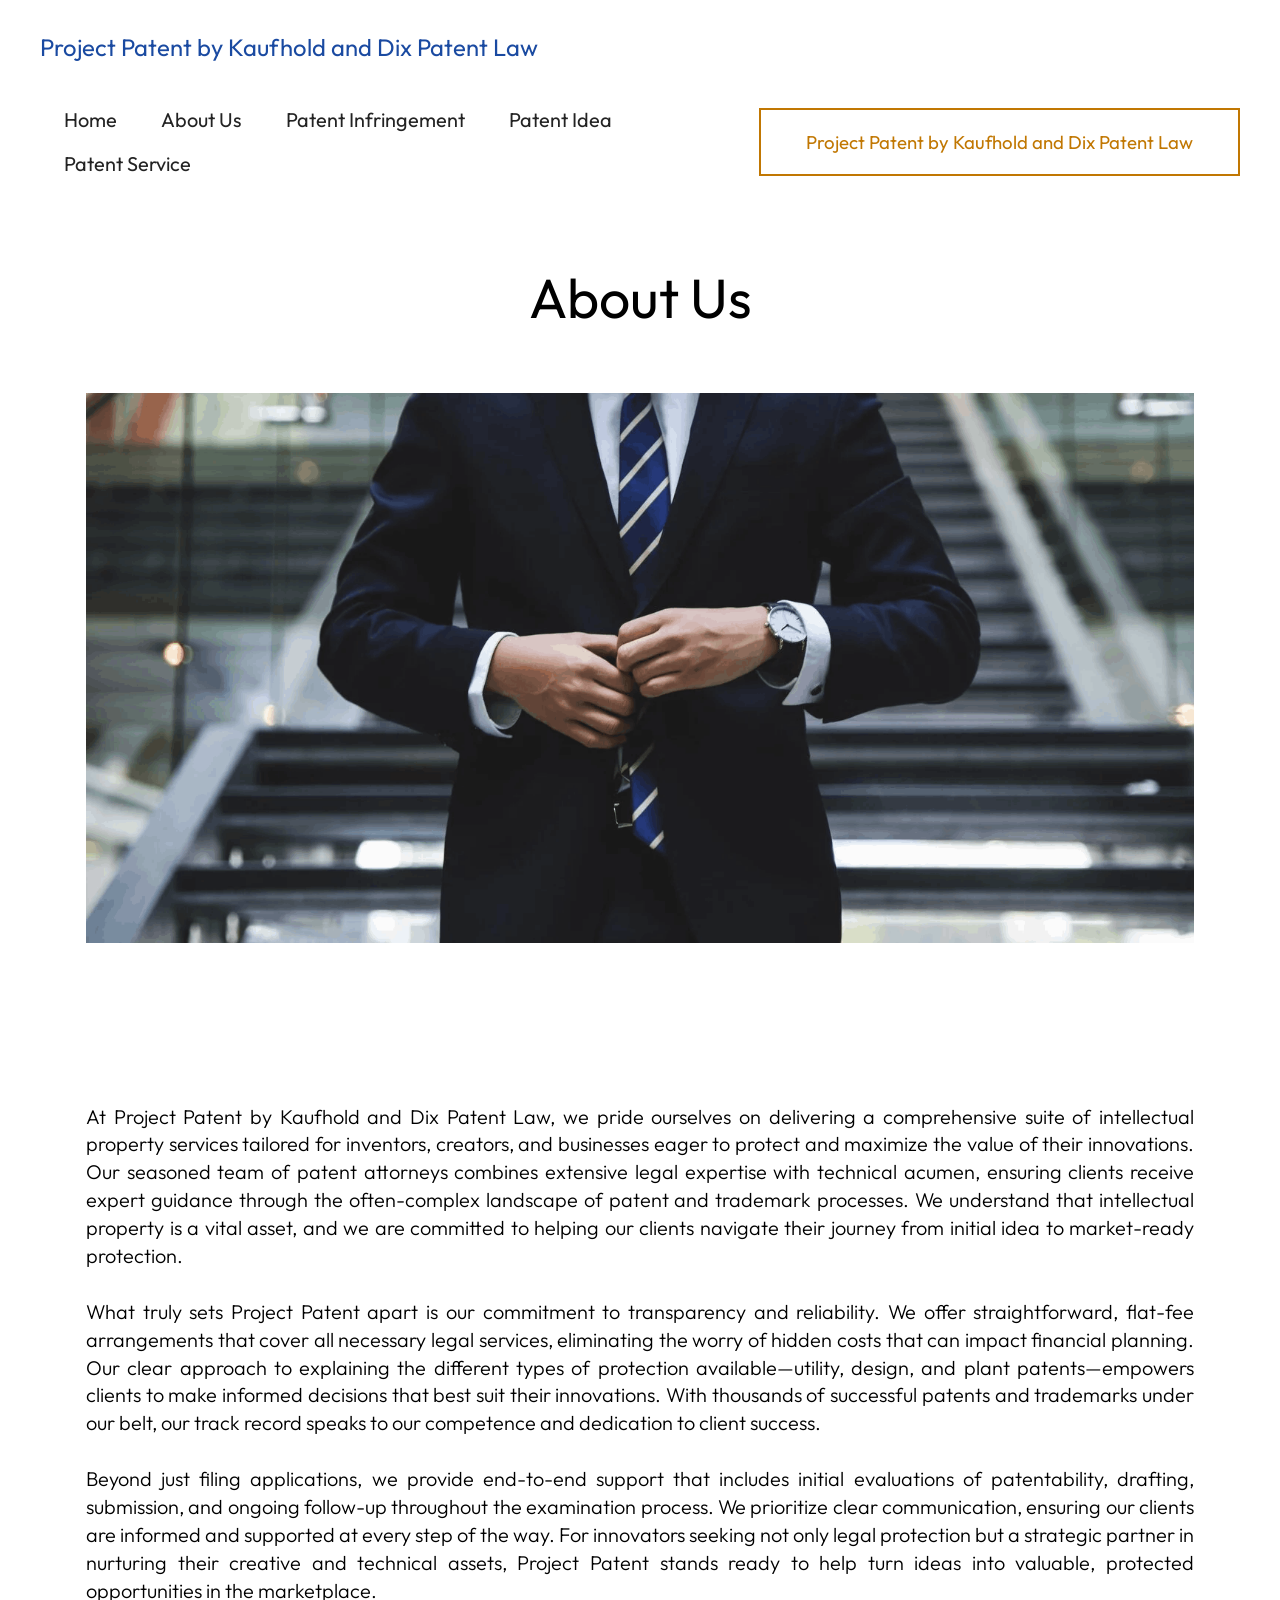
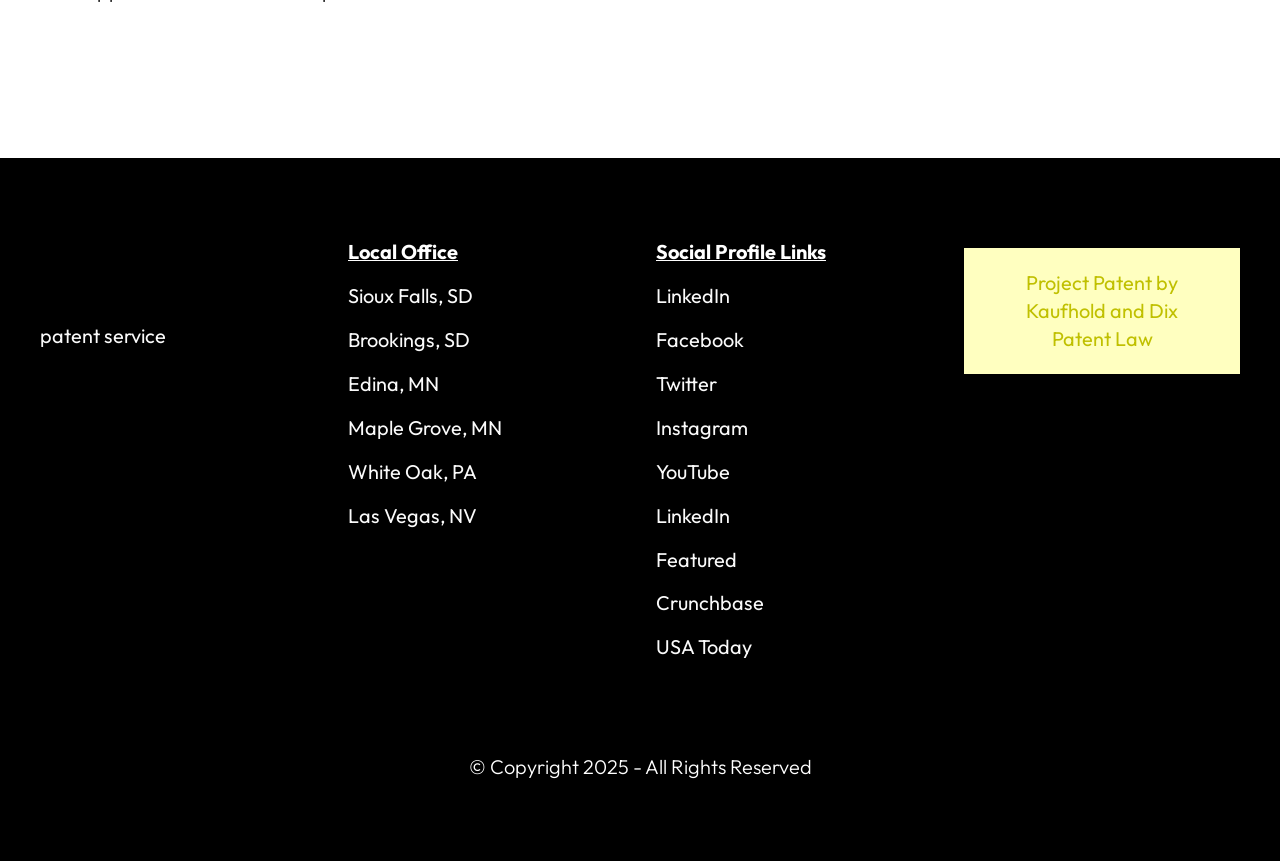
==== commit 522a2022: "Add files via upload" ====
--- a/about-us.html
+++ b/about-us.html
@@ -128,7 +128,7 @@
 </li><li class="item-wrap"><a href="https://maps.app.goo.gl/3b91AK1cxVoUeaT87" class="text-white">Edina, MN</a>
 </li><li class="item-wrap"><a href="https://maps.app.goo.gl/Ftm4C1RJTXV5syiF9" class="text-white">Maple Grove, MN</a>
 </li><li class="item-wrap"><a href="https://maps.app.goo.gl/7kUKJ81yMYNYSNBJ6" class="text-white">White Oak, PA</a>
-</li><li class="item-wrap"><a href="https://maps.app.goo.gl/A8KwVt1ZNx52qMy4A" class="text-white">Las Vegas, NV</a></li>
+</li><li class="item-wrap"><a href="https://projectpatent.com/las-vegas-patent-lawyer" class="text-white">Las Vegas, NV</a></li>
                     </ul>
                 </div>
             </div>
@@ -142,7 +142,9 @@
 </li><li class="item-wrap"><a href="https://www.instagram.com/kaufhold_dix/" class="text-white">Instagram</a>
 </li><li class="item-wrap"><a href="https://www.youtube.com/channel/UCqrubqevEuwUTIYhiWQu7wQ" class="text-white">YouTube</a>
 </li><li class="item-wrap"><a href="https://www.linkedin.com/in/sean-kaufhold-381ba010" class="text-white">LinkedIn</a>
-</li><li class="item-wrap"><a href="https://featured.com/p/sean-kaufhold" class="text-white">Featured</a></li>
+</li><li class="item-wrap"><a href="https://www.connectively.us/p/sean-kaufhold" class="text-white">Featured</a></li>
+</li><li class="item-wrap"><a href="https://www.crunchbase.com/organization/project-patent-by-kaufhold-dix-patent-law" class="text-white">Crunchbase</a></li>
+</li><li class="item-wrap"><a href="https://www.usatoday.com/story/special/contributor-content/2026/06/11/how-to-patent-an-idea-a-complete-guide-for-inventors-entrepreneurs-and-businesses-from-project-paten/90510724007/" class="text-white">USA Today</a></li>
                     </ul>
                 </div>
             </div>
